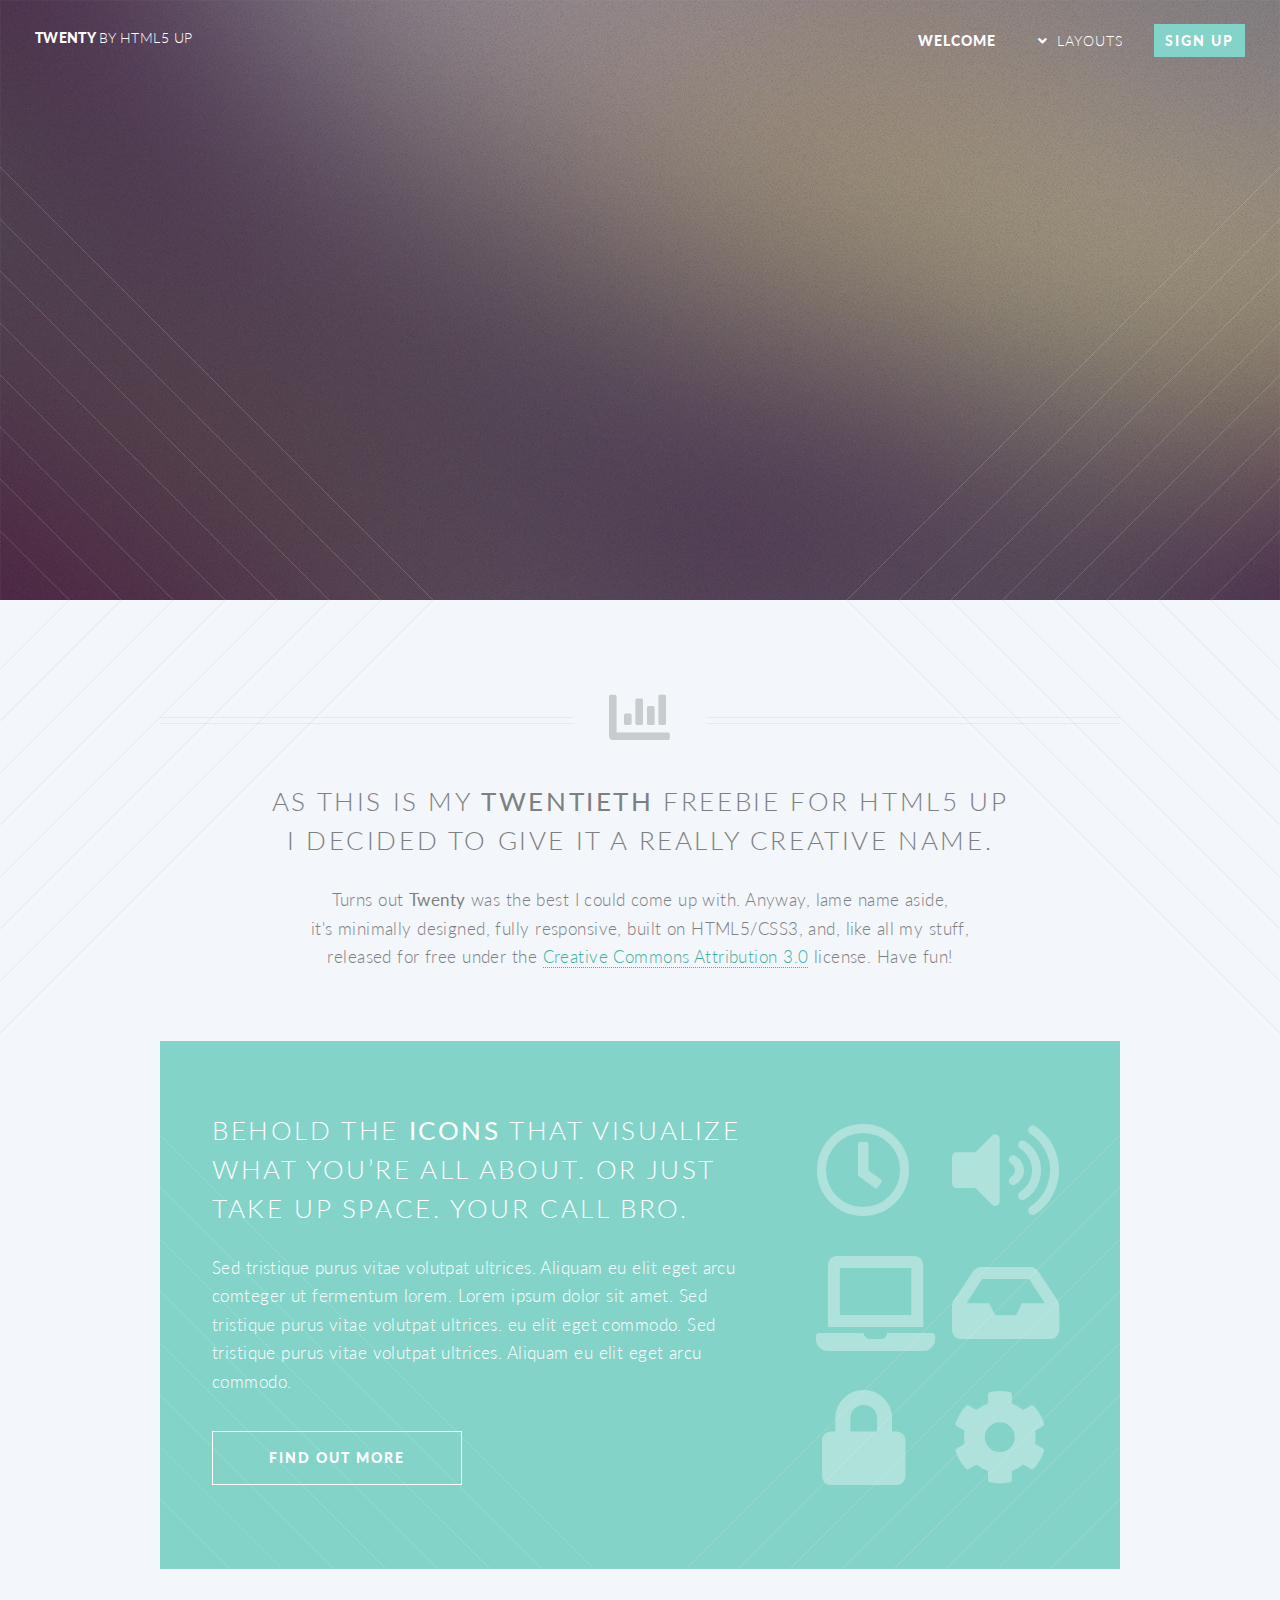
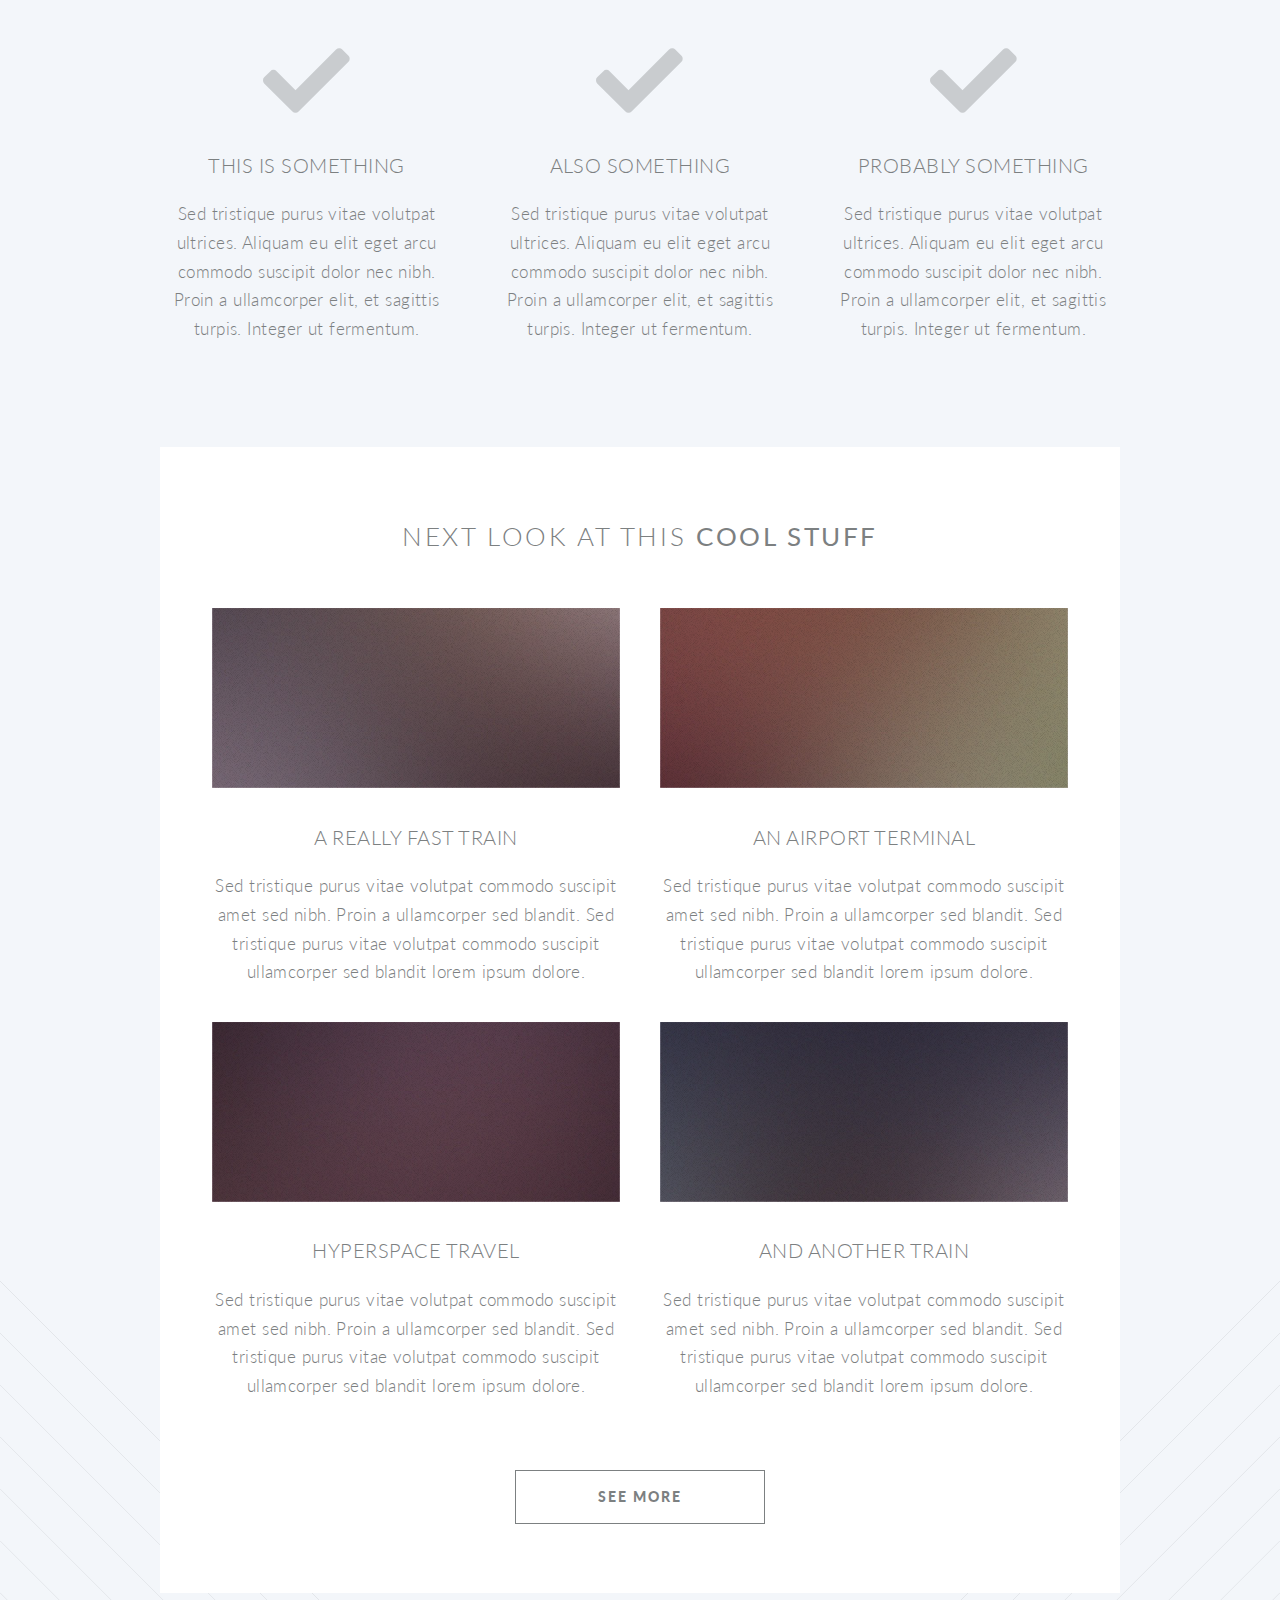
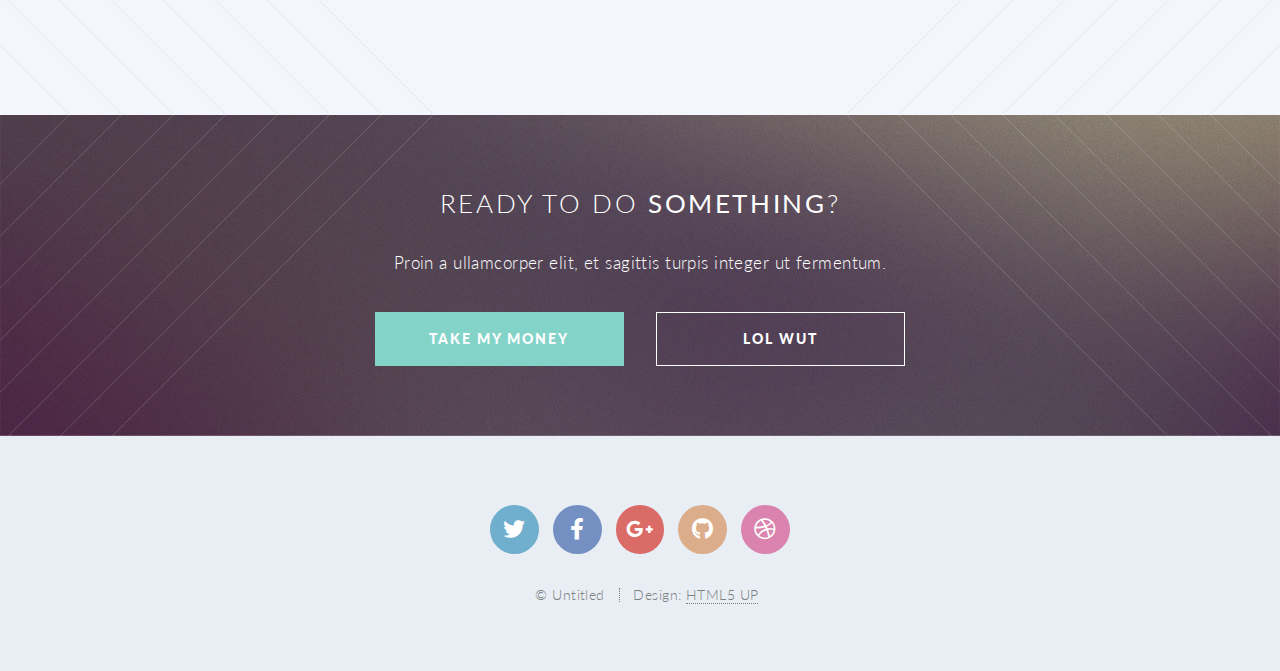
==== html5up-twenty/index.html @ 348c329a "first commit" ====
<!DOCTYPE HTML>
<!--
	Twenty by HTML5 UP
	html5up.net | @ajlkn
	Free for personal and commercial use under the CCA 3.0 license (html5up.net/license)
-->
<html>
	<head>
		<title>Twenty by HTML5 UP</title>
		<meta charset="utf-8" />
		<meta name="viewport" content="width=device-width, initial-scale=1, user-scalable=no" />
		<link rel="stylesheet" href="assets/css/main.css" />
		<noscript><link rel="stylesheet" href="assets/css/noscript.css" /></noscript>
	</head>
	<body class="index is-preload">
		<div id="page-wrapper">

			<!-- Header -->
				<header id="header" class="alt">
					<h1 id="logo"><a href="index.html">Twenty <span>by HTML5 UP</span></a></h1>
					<nav id="nav">
						<ul>
							<li class="current"><a href="index.html">Welcome</a></li>
							<li class="submenu">
								<a href="#">Layouts</a>
								<ul>
									<li><a href="left-sidebar.html">Left Sidebar</a></li>
									<li><a href="right-sidebar.html">Right Sidebar</a></li>
									<li><a href="no-sidebar.html">No Sidebar</a></li>
									<li><a href="contact.html">Contact</a></li>
									<li class="submenu">
										<a href="#">Submenu</a>
										<ul>
											<li><a href="#">Dolore Sed</a></li>
											<li><a href="#">Consequat</a></li>
											<li><a href="#">Lorem Magna</a></li>
											<li><a href="#">Sed Magna</a></li>
											<li><a href="#">Ipsum Nisl</a></li>
										</ul>
									</li>
								</ul>
							</li>
							<li><a href="#" class="button primary">Sign Up</a></li>
						</ul>
					</nav>
				</header>

			<!-- Banner -->
				<section id="banner">

					<!--
						".inner" is set up as an inline-block so it automatically expands
						in both directions to fit whatever's inside it. This means it won't
						automatically wrap lines, so be sure to use line breaks where
						appropriate (<br />).
					-->
					<div class="inner">

						<header>
							<h2>TWENTY</h2>
						</header>
						<p>This is <strong>Twenty</strong>, a free
						<br />
						responsive template
						<br />
						by <a href="http://html5up.net">HTML5 UP</a>.</p>
						<footer>
							<ul class="buttons stacked">
								<li><a href="#main" class="button fit scrolly">Tell Me More</a></li>
							</ul>
						</footer>

					</div>

				</section>

			<!-- Main -->
				<article id="main">

					<header class="special container">
						<span class="icon solid fa-chart-bar"></span>
						<h2>As this is my <strong>twentieth</strong> freebie for HTML5 UP
						<br />
						I decided to give it a really creative name.</h2>
						<p>Turns out <strong>Twenty</strong> was the best I could come up with. Anyway, lame name aside,
						<br />
						it's minimally designed, fully responsive, built on HTML5/CSS3,
						and, like all my stuff,
						<br />
						released for free under the <a href="http://html5up.net/license">Creative Commons Attribution 3.0</a> license. Have fun!</p>
					</header>

					<!-- One -->
						<section class="wrapper style2 container special-alt">
							<div class="row gtr-50">
								<div class="col-8 col-12-narrower">

									<header>
										<h2>Behold the <strong>icons</strong> that visualize what you’re all about. or just take up space. your call bro.</h2>
									</header>
									<p>Sed tristique purus vitae volutpat ultrices. Aliquam eu elit eget arcu comteger ut fermentum lorem. Lorem ipsum dolor sit amet. Sed tristique purus vitae volutpat ultrices. eu elit eget commodo. Sed tristique purus vitae volutpat ultrices. Aliquam eu elit eget arcu commodo.</p>
									<footer>
										<ul class="buttons">
											<li><a href="#" class="button">Find Out More</a></li>
										</ul>
									</footer>

								</div>
								<div class="col-4 col-12-narrower imp-narrower">

									<ul class="featured-icons">
										<li><span class="icon fa-clock"><span class="label">Feature 1</span></span></li>
										<li><span class="icon solid fa-volume-up"><span class="label">Feature 2</span></span></li>
										<li><span class="icon solid fa-laptop"><span class="label">Feature 3</span></span></li>
										<li><span class="icon solid fa-inbox"><span class="label">Feature 4</span></span></li>
										<li><span class="icon solid fa-lock"><span class="label">Feature 5</span></span></li>
										<li><span class="icon solid fa-cog"><span class="label">Feature 6</span></span></li>
									</ul>

								</div>
							</div>
						</section>

					<!-- Two -->
						<section class="wrapper style1 container special">
							<div class="row">
								<div class="col-4 col-12-narrower">

									<section>
										<span class="icon solid featured fa-check"></span>
										<header>
											<h3>This is Something</h3>
										</header>
										<p>Sed tristique purus vitae volutpat ultrices. Aliquam eu elit eget arcu commodo suscipit dolor nec nibh. Proin a ullamcorper elit, et sagittis turpis. Integer ut fermentum.</p>
									</section>

								</div>
								<div class="col-4 col-12-narrower">

									<section>
										<span class="icon solid featured fa-check"></span>
										<header>
											<h3>Also Something</h3>
										</header>
										<p>Sed tristique purus vitae volutpat ultrices. Aliquam eu elit eget arcu commodo suscipit dolor nec nibh. Proin a ullamcorper elit, et sagittis turpis. Integer ut fermentum.</p>
									</section>

								</div>
								<div class="col-4 col-12-narrower">

									<section>
										<span class="icon solid featured fa-check"></span>
										<header>
											<h3>Probably Something</h3>
										</header>
										<p>Sed tristique purus vitae volutpat ultrices. Aliquam eu elit eget arcu commodo suscipit dolor nec nibh. Proin a ullamcorper elit, et sagittis turpis. Integer ut fermentum.</p>
									</section>

								</div>
							</div>
						</section>

					<!-- Three -->
						<section class="wrapper style3 container special">

							<header class="major">
								<h2>Next look at this <strong>cool stuff</strong></h2>
							</header>

							<div class="row">
								<div class="col-6 col-12-narrower">

									<section>
										<a href="#" class="image featured"><img src="images/pic01.jpg" alt="" /></a>
										<header>
											<h3>A Really Fast Train</h3>
										</header>
										<p>Sed tristique purus vitae volutpat commodo suscipit amet sed nibh. Proin a ullamcorper sed blandit. Sed tristique purus vitae volutpat commodo suscipit ullamcorper sed blandit lorem ipsum dolore.</p>
									</section>

								</div>
								<div class="col-6 col-12-narrower">

									<section>
										<a href="#" class="image featured"><img src="images/pic02.jpg" alt="" /></a>
										<header>
											<h3>An Airport Terminal</h3>
										</header>
										<p>Sed tristique purus vitae volutpat commodo suscipit amet sed nibh. Proin a ullamcorper sed blandit. Sed tristique purus vitae volutpat commodo suscipit ullamcorper sed blandit lorem ipsum dolore.</p>
									</section>

								</div>
							</div>
							<div class="row">
								<div class="col-6 col-12-narrower">

									<section>
										<a href="#" class="image featured"><img src="images/pic03.jpg" alt="" /></a>
										<header>
											<h3>Hyperspace Travel</h3>
										</header>
										<p>Sed tristique purus vitae volutpat commodo suscipit amet sed nibh. Proin a ullamcorper sed blandit. Sed tristique purus vitae volutpat commodo suscipit ullamcorper sed blandit lorem ipsum dolore.</p>
									</section>

								</div>
								<div class="col-6 col-12-narrower">

									<section>
										<a href="#" class="image featured"><img src="images/pic04.jpg" alt="" /></a>
										<header>
											<h3>And Another Train</h3>
										</header>
										<p>Sed tristique purus vitae volutpat commodo suscipit amet sed nibh. Proin a ullamcorper sed blandit. Sed tristique purus vitae volutpat commodo suscipit ullamcorper sed blandit lorem ipsum dolore.</p>
									</section>

								</div>
							</div>

							<footer class="major">
								<ul class="buttons">
									<li><a href="#" class="button">See More</a></li>
								</ul>
							</footer>

						</section>

				</article>

			<!-- CTA -->
				<section id="cta">

					<header>
						<h2>Ready to do <strong>something</strong>?</h2>
						<p>Proin a ullamcorper elit, et sagittis turpis integer ut fermentum.</p>
					</header>
					<footer>
						<ul class="buttons">
							<li><a href="#" class="button primary">Take My Money</a></li>
							<li><a href="#" class="button">LOL Wut</a></li>
						</ul>
					</footer>

				</section>

			<!-- Footer -->
				<footer id="footer">

					<ul class="icons">
						<li><a href="#" class="icon brands circle fa-twitter"><span class="label">Twitter</span></a></li>
						<li><a href="#" class="icon brands circle fa-facebook-f"><span class="label">Facebook</span></a></li>
						<li><a href="#" class="icon brands circle fa-google-plus-g"><span class="label">Google+</span></a></li>
						<li><a href="#" class="icon brands circle fa-github"><span class="label">Github</span></a></li>
						<li><a href="#" class="icon brands circle fa-dribbble"><span class="label">Dribbble</span></a></li>
					</ul>

					<ul class="copyright">
						<li>&copy; Untitled</li><li>Design: <a href="http://html5up.net">HTML5 UP</a></li>
					</ul>

				</footer>

		</div>

		<!-- Scripts -->
			<script src="assets/js/jquery.min.js"></script>
			<script src="assets/js/jquery.dropotron.min.js"></script>
			<script src="assets/js/jquery.scrolly.min.js"></script>
			<script src="assets/js/jquery.scrollex.min.js"></script>
			<script src="assets/js/browser.min.js"></script>
			<script src="assets/js/breakpoints.min.js"></script>
			<script src="assets/js/util.js"></script>
			<script src="assets/js/main.js"></script>

	</body>
</html>
---- html5up-twenty/assets/css/main.css ----
@import url("fontawesome-all.min.css");
@import url("https://fonts.googleapis.com/css?family=Lato:300,400,900");

/*
	Twenty by HTML5 UP
	html5up.net | @ajlkn
	Free for personal and commercial use under the CCA 3.0 license (html5up.net/license)
*/

html, body, div, span, applet, object,
iframe, h1, h2, h3, h4, h5, h6, p, blockquote,
pre, a, abbr, acronym, address, big, cite,
code, del, dfn, em, img, ins, kbd, q, s, samp,
small, strike, strong, sub, sup, tt, var, b,
u, i, center, dl, dt, dd, ol, ul, li, fieldset,
form, label, legend, table, caption, tbody,
tfoot, thead, tr, th, td, article, aside,
canvas, details, embed, figure, figcaption,
footer, header, hgroup, menu, nav, output, ruby,
section, summary, time, mark, audio, video {
	margin: 0;
	padding: 0;
	border: 0;
	font-size: 100%;
	font: inherit;
	vertical-align: baseline;}

article, aside, details, figcaption, figure,
footer, header, hgroup, menu, nav, section {
	display: block;}

body {
	line-height: 1;
}

ol, ul {
	list-style: none;
}

blockquote, q {
	quotes: none;
}

	blockquote:before, blockquote:after, q:before, q:after {
		content: '';
		content: none;
	}

table {
	border-collapse: collapse;
	border-spacing: 0;
}

body {
	-webkit-text-size-adjust: none;
}

mark {
	background-color: transparent;
	color: inherit;
}

input::-moz-focus-inner {
	border: 0;
	padding: 0;
}

input, select, textarea {
	-moz-appearance: none;
	-webkit-appearance: none;
	-ms-appearance: none;
	appearance: none;
}

/* Basic */

	html {
		box-sizing: border-box;
	}

	*, *:before, *:after {
		box-sizing: inherit;
	}

	body {
		background: #f3f6fa;
	}

		body.is-preload *, body.is-preload *:before, body.is-preload *:after {
			-moz-animation: none !important;
			-webkit-animation: none !important;
			-ms-animation: none !important;
			animation: none !important;
			-moz-transition: none !important;
			-webkit-transition: none !important;
			-ms-transition: none !important;
			transition: none !important;
		}

	body, input, select, textarea {
		color: #7c8081;
		font-family: 'Lato', sans-serif;
		font-size: 15pt;
		font-weight: 300;
		letter-spacing: 0.025em;
		line-height: 1.75em;
	}

	a {
		-moz-transition: color 0.2s ease-in-out, border-color 0.2s ease-in-out, background-color 0.2s ease-in-out;
		-webkit-transition: color 0.2s ease-in-out, border-color 0.2s ease-in-out, background-color 0.2s ease-in-out;
		-ms-transition: color 0.2s ease-in-out, border-color 0.2s ease-in-out, background-color 0.2s ease-in-out;
		transition: color 0.2s ease-in-out, border-color 0.2s ease-in-out, background-color 0.2s ease-in-out;
		color: #3fb1a3;
		text-decoration: none;
		border-bottom: dotted 1px;
	}

		a:hover {
			border-bottom-color: transparent;
		}

	strong, b {
		font-weight: 400;
	}

	p, ul, ol, dl, table, blockquote {
		margin: 0 0 2em 0;
	}

	h1, h2, h3, h4, h5, h6 {
		color: inherit;
		font-weight: 300;
		line-height: 1.75em;
		margin-bottom: 1em;
		text-transform: uppercase;
	}

		h1 a, h2 a, h3 a, h4 a, h5 a, h6 a {
			color: inherit;
			text-decoration: none;
			border: 0;
		}

	h2 {
		font-size: 1.5em;
		letter-spacing: 0.1em;
	}

	h3 {
		font-size: 1.15em;
		letter-spacing: 0.025em;
	}

	sub {
		font-size: 0.8em;
		position: relative;
		top: 0.5em;
	}

	sup {
		font-size: 0.8em;
		position: relative;
		top: -0.5em;
	}

	hr {
		border-top: solid 1px rgba(124, 128, 129, 0.2);
		border: 0;
		margin-bottom: 1.5em;
	}

	blockquote {
		border-left: solid 0.5em rgba(124, 128, 129, 0.2);
		font-style: italic;
		padding: 1em 0 1em 2em;
	}

/* Container */

	.container {
		margin: 0 auto;
		max-width: 100%;
		width: 1400px;
	}

		.container.medium {
			width: 1050px;
		}

		@media screen and (max-width: 1680px) {

			.container {
				width: 1200px;
			}

				.container.medium {
					width: 900px;
				}

		}

		@media screen and (max-width: 1280px) {

			.container {
				width: 960px;
			}

				.container.medium {
					width: 735px;
				}

		}

		@media screen and (max-width: 980px) {

			.container {
				width: 95%;
			}

				.container.medium {
					width: 71.25%;
				}

		}

		@media screen and (max-width: 840px) {

			.container {
				width: 95%;
			}

				.container.medium {
					width: 95%;
				}

		}

		@media screen and (max-width: 736px) {

			.container {
				width: 100%;
			}

				.container.medium {
					width: 100%;
				}

		}

/* Row */

	.row {
		display: flex;
		flex-wrap: wrap;
		box-sizing: border-box;
		align-items: stretch;
	}

		.row > * {
			box-sizing: border-box;
		}

		.row.gtr-uniform > * > :last-child {
			margin-bottom: 0;
		}

		.row.aln-left {
			justify-content: flex-start;
		}

		.row.aln-center {
			justify-content: center;
		}

		.row.aln-right {
			justify-content: flex-end;
		}

		.row.aln-top {
			align-items: flex-start;
		}

		.row.aln-middle {
			align-items: center;
		}

		.row.aln-bottom {
			align-items: flex-end;
		}

		.row > .imp {
			order: -1;
		}

		.row > .col-1 {
			width: 8.33333%;
		}

		.row > .off-1 {
			margin-left: 8.33333%;
		}

		.row > .col-2 {
			width: 16.66667%;
		}

		.row > .off-2 {
			margin-left: 16.66667%;
		}

		.row > .col-3 {
			width: 25%;
		}

		.row > .off-3 {
			margin-left: 25%;
		}

		.row > .col-4 {
			width: 33.33333%;
		}

		.row > .off-4 {
			margin-left: 33.33333%;
		}

		.row > .col-5 {
			width: 41.66667%;
		}

		.row > .off-5 {
			margin-left: 41.66667%;
		}

		.row > .col-6 {
			width: 50%;
		}

		.row > .off-6 {
			margin-left: 50%;
		}

		.row > .col-7 {
			width: 58.33333%;
		}

		.row > .off-7 {
			margin-left: 58.33333%;
		}

		.row > .col-8 {
			width: 66.66667%;
		}

		.row > .off-8 {
			margin-left: 66.66667%;
		}

		.row > .col-9 {
			width: 75%;
		}

		.row > .off-9 {
			margin-left: 75%;
		}

		.row > .col-10 {
			width: 83.33333%;
		}

		.row > .off-10 {
			margin-left: 83.33333%;
		}

		.row > .col-11 {
			width: 91.66667%;
		}

		.row > .off-11 {
			margin-left: 91.66667%;
		}

		.row > .col-12 {
			width: 100%;
		}

		.row > .off-12 {
			margin-left: 100%;
		}

		.row.gtr-0 {
			margin-top: 0px;
			margin-left: 0px;
		}

			.row.gtr-0 > * {
				padding: 0px 0 0 0px;
			}

			.row.gtr-0.gtr-uniform {
				margin-top: 0px;
			}

				.row.gtr-0.gtr-uniform > * {
					padding-top: 0px;
				}

		.row.gtr-25 {
			margin-top: -12.5px;
			margin-left: -12.5px;
		}

			.row.gtr-25 > * {
				padding: 12.5px 0 0 12.5px;
			}

			.row.gtr-25.gtr-uniform {
				margin-top: -12.5px;
			}

				.row.gtr-25.gtr-uniform > * {
					padding-top: 12.5px;
				}

		.row.gtr-50 {
			margin-top: -25px;
			margin-left: -25px;
		}

			.row.gtr-50 > * {
				padding: 25px 0 0 25px;
			}

			.row.gtr-50.gtr-uniform {
				margin-top: -25px;
			}

				.row.gtr-50.gtr-uniform > * {
					padding-top: 25px;
				}

		.row {
			margin-top: -50px;
			margin-left: -50px;
		}

			.row > * {
				padding: 50px 0 0 50px;
			}

			.row.gtr-uniform {
				margin-top: -50px;
			}

				.row.gtr-uniform > * {
					padding-top: 50px;
				}

		.row.gtr-150 {
			margin-top: -75px;
			margin-left: -75px;
		}

			.row.gtr-150 > * {
				padding: 75px 0 0 75px;
			}

			.row.gtr-150.gtr-uniform {
				margin-top: -75px;
			}

				.row.gtr-150.gtr-uniform > * {
					padding-top: 75px;
				}

		.row.gtr-200 {
			margin-top: -100px;
			margin-left: -100px;
		}

			.row.gtr-200 > * {
				padding: 100px 0 0 100px;
			}

			.row.gtr-200.gtr-uniform {
				margin-top: -100px;
			}

				.row.gtr-200.gtr-uniform > * {
					padding-top: 100px;
				}

		@media screen and (max-width: 1680px) {

			.row {
				display: flex;
				flex-wrap: wrap;
				box-sizing: border-box;
				align-items: stretch;
			}

				.row > * {
					box-sizing: border-box;
				}

				.row.gtr-uniform > * > :last-child {
					margin-bottom: 0;
				}

				.row.aln-left {
					justify-content: flex-start;
				}

				.row.aln-center {
					justify-content: center;
				}

				.row.aln-right {
					justify-content: flex-end;
				}

				.row.aln-top {
					align-items: flex-start;
				}

				.row.aln-middle {
					align-items: center;
				}

				.row.aln-bottom {
					align-items: flex-end;
				}

				.row > .imp-wide {
					order: -1;
				}

				.row > .col-1-wide {
					width: 8.33333%;
				}

				.row > .off-1-wide {
					margin-left: 8.33333%;
				}

				.row > .col-2-wide {
					width: 16.66667%;
				}

				.row > .off-2-wide {
					margin-left: 16.66667%;
				}

				.row > .col-3-wide {
					width: 25%;
				}

				.row > .off-3-wide {
					margin-left: 25%;
				}

				.row > .col-4-wide {
					width: 33.33333%;
				}

				.row > .off-4-wide {
					margin-left: 33.33333%;
				}

				.row > .col-5-wide {
					width: 41.66667%;
				}

				.row > .off-5-wide {
					margin-left: 41.66667%;
				}

				.row > .col-6-wide {
					width: 50%;
				}

				.row > .off-6-wide {
					margin-left: 50%;
				}

				.row > .col-7-wide {
					width: 58.33333%;
				}

				.row > .off-7-wide {
					margin-left: 58.33333%;
				}

				.row > .col-8-wide {
					width: 66.66667%;
				}

				.row > .off-8-wide {
					margin-left: 66.66667%;
				}

				.row > .col-9-wide {
					width: 75%;
				}

				.row > .off-9-wide {
					margin-left: 75%;
				}

				.row > .col-10-wide {
					width: 83.33333%;
				}

				.row > .off-10-wide {
					margin-left: 83.33333%;
				}

				.row > .col-11-wide {
					width: 91.66667%;
				}

				.row > .off-11-wide {
					margin-left: 91.66667%;
				}

				.row > .col-12-wide {
					width: 100%;
				}

				.row > .off-12-wide {
					margin-left: 100%;
				}

				.row.gtr-0 {
					margin-top: 0px;
					margin-left: 0px;
				}

					.row.gtr-0 > * {
						padding: 0px 0 0 0px;
					}

					.row.gtr-0.gtr-uniform {
						margin-top: 0px;
					}

						.row.gtr-0.gtr-uniform > * {
							padding-top: 0px;
						}

				.row.gtr-25 {
					margin-top: -10px;
					margin-left: -10px;
				}

					.row.gtr-25 > * {
						padding: 10px 0 0 10px;
					}

					.row.gtr-25.gtr-uniform {
						margin-top: -10px;
					}

						.row.gtr-25.gtr-uniform > * {
							padding-top: 10px;
						}

				.row.gtr-50 {
					margin-top: -20px;
					margin-left: -20px;
				}

					.row.gtr-50 > * {
						padding: 20px 0 0 20px;
					}

					.row.gtr-50.gtr-uniform {
						margin-top: -20px;
					}

						.row.gtr-50.gtr-uniform > * {
							padding-top: 20px;
						}

				.row {
					margin-top: -40px;
					margin-left: -40px;
				}

					.row > * {
						padding: 40px 0 0 40px;
					}

					.row.gtr-uniform {
						margin-top: -40px;
					}

						.row.gtr-uniform > * {
							padding-top: 40px;
						}

				.row.gtr-150 {
					margin-top: -60px;
					margin-left: -60px;
				}

					.row.gtr-150 > * {
						padding: 60px 0 0 60px;
					}

					.row.gtr-150.gtr-uniform {
						margin-top: -60px;
					}

						.row.gtr-150.gtr-uniform > * {
							padding-top: 60px;
						}

				.row.gtr-200 {
					margin-top: -80px;
					margin-left: -80px;
				}

					.row.gtr-200 > * {
						padding: 80px 0 0 80px;
					}

					.row.gtr-200.gtr-uniform {
						margin-top: -80px;
					}

						.row.gtr-200.gtr-uniform > * {
							padding-top: 80px;
						}

		}

		@media screen and (max-width: 1280px) {

			.row {
				display: flex;
				flex-wrap: wrap;
				box-sizing: border-box;
				align-items: stretch;
			}

				.row > * {
					box-sizing: border-box;
				}

				.row.gtr-uniform > * > :last-child {
					margin-bottom: 0;
				}

				.row.aln-left {
					justify-content: flex-start;
				}

				.row.aln-center {
					justify-content: center;
				}

				.row.aln-right {
					justify-content: flex-end;
				}

				.row.aln-top {
					align-items: flex-start;
				}

				.row.aln-middle {
					align-items: center;
				}

				.row.aln-bottom {
					align-items: flex-end;
				}

				.row > .imp-normal {
					order: -1;
				}

				.row > .col-1-normal {
					width: 8.33333%;
				}

				.row > .off-1-normal {
					margin-left: 8.33333%;
				}

				.row > .col-2-normal {
					width: 16.66667%;
				}

				.row > .off-2-normal {
					margin-left: 16.66667%;
				}

				.row > .col-3-normal {
					width: 25%;
				}

				.row > .off-3-normal {
					margin-left: 25%;
				}

				.row > .col-4-normal {
					width: 33.33333%;
				}

				.row > .off-4-normal {
					margin-left: 33.33333%;
				}

				.row > .col-5-normal {
					width: 41.66667%;
				}

				.row > .off-5-normal {
					margin-left: 41.66667%;
				}

				.row > .col-6-normal {
					width: 50%;
				}

				.row > .off-6-normal {
					margin-left: 50%;
				}

				.row > .col-7-normal {
					width: 58.33333%;
				}

				.row > .off-7-normal {
					margin-left: 58.33333%;
				}

				.row > .col-8-normal {
					width: 66.66667%;
				}

				.row > .off-8-normal {
					margin-left: 66.66667%;
				}

				.row > .col-9-normal {
					width: 75%;
				}

				.row > .off-9-normal {
					margin-left: 75%;
				}

				.row > .col-10-normal {
					width: 83.33333%;
				}

				.row > .off-10-normal {
					margin-left: 83.33333%;
				}

				.row > .col-11-normal {
					width: 91.66667%;
				}

				.row > .off-11-normal {
					margin-left: 91.66667%;
				}

				.row > .col-12-normal {
					width: 100%;
				}

				.row > .off-12-normal {
					margin-left: 100%;
				}

				.row.gtr-0 {
					margin-top: 0px;
					margin-left: 0px;
				}

					.row.gtr-0 > * {
						padding: 0px 0 0 0px;
					}

					.row.gtr-0.gtr-uniform {
						margin-top: 0px;
					}

						.row.gtr-0.gtr-uniform > * {
							padding-top: 0px;
						}

				.row.gtr-25 {
					margin-top: -10px;
					margin-left: -10px;
				}

					.row.gtr-25 > * {
						padding: 10px 0 0 10px;
					}

					.row.gtr-25.gtr-uniform {
						margin-top: -10px;
					}

						.row.gtr-25.gtr-uniform > * {
							padding-top: 10px;
						}

				.row.gtr-50 {
					margin-top: -20px;
					margin-left: -20px;
				}

					.row.gtr-50 > * {
						padding: 20px 0 0 20px;
					}

					.row.gtr-50.gtr-uniform {
						margin-top: -20px;
					}

						.row.gtr-50.gtr-uniform > * {
							padding-top: 20px;
						}

				.row {
					margin-top: -40px;
					margin-left: -40px;
				}

					.row > * {
						padding: 40px 0 0 40px;
					}

					.row.gtr-uniform {
						margin-top: -40px;
					}

						.row.gtr-uniform > * {
							padding-top: 40px;
						}

				.row.gtr-150 {
					margin-top: -60px;
					margin-left: -60px;
				}

					.row.gtr-150 > * {
						padding: 60px 0 0 60px;
					}

					.row.gtr-150.gtr-uniform {
						margin-top: -60px;
					}

						.row.gtr-150.gtr-uniform > * {
							padding-top: 60px;
						}

				.row.gtr-200 {
					margin-top: -80px;
					margin-left: -80px;
				}

					.row.gtr-200 > * {
						padding: 80px 0 0 80px;
					}

					.row.gtr-200.gtr-uniform {
						margin-top: -80px;
					}

						.row.gtr-200.gtr-uniform > * {
							padding-top: 80px;
						}

		}

		@media screen and (max-width: 980px) {

			.row {
				display: flex;
				flex-wrap: wrap;
				box-sizing: border-box;
				align-items: stretch;
			}

				.row > * {
					box-sizing: border-box;
				}

				.row.gtr-uniform > * > :last-child {
					margin-bottom: 0;
				}

				.row.aln-left {
					justify-content: flex-start;
				}

				.row.aln-center {
					justify-content: center;
				}

				.row.aln-right {
					justify-content: flex-end;
				}

				.row.aln-top {
					align-items: flex-start;
				}

				.row.aln-middle {
					align-items: center;
				}

				.row.aln-bottom {
					align-items: flex-end;
				}

				.row > .imp-narrow {
					order: -1;
				}

				.row > .col-1-narrow {
					width: 8.33333%;
				}

				.row > .off-1-narrow {
					margin-left: 8.33333%;
				}

				.row > .col-2-narrow {
					width: 16.66667%;
				}

				.row > .off-2-narrow {
					margin-left: 16.66667%;
				}

				.row > .col-3-narrow {
					width: 25%;
				}

				.row > .off-3-narrow {
					margin-left: 25%;
				}

				.row > .col-4-narrow {
					width: 33.33333%;
				}

				.row > .off-4-narrow {
					margin-left: 33.33333%;
				}

				.row > .col-5-narrow {
					width: 41.66667%;
				}

				.row > .off-5-narrow {
					margin-left: 41.66667%;
				}

				.row > .col-6-narrow {
					width: 50%;
				}

				.row > .off-6-narrow {
					margin-left: 50%;
				}

				.row > .col-7-narrow {
					width: 58.33333%;
				}

				.row > .off-7-narrow {
					margin-left: 58.33333%;
				}

				.row > .col-8-narrow {
					width: 66.66667%;
				}

				.row > .off-8-narrow {
					margin-left: 66.66667%;
				}

				.row > .col-9-narrow {
					width: 75%;
				}

				.row > .off-9-narrow {
					margin-left: 75%;
				}

				.row > .col-10-narrow {
					width: 83.33333%;
				}

				.row > .off-10-narrow {
					margin-left: 83.33333%;
				}

				.row > .col-11-narrow {
					width: 91.66667%;
				}

				.row > .off-11-narrow {
					margin-left: 91.66667%;
				}

				.row > .col-12-narrow {
					width: 100%;
				}

				.row > .off-12-narrow {
					margin-left: 100%;
				}

				.row.gtr-0 {
					margin-top: 0px;
					margin-left: 0px;
				}

					.row.gtr-0 > * {
						padding: 0px 0 0 0px;
					}

					.row.gtr-0.gtr-uniform {
						margin-top: 0px;
					}

						.row.gtr-0.gtr-uniform > * {
							padding-top: 0px;
						}

				.row.gtr-25 {
					margin-top: -7.5px;
					margin-left: -7.5px;
				}

					.row.gtr-25 > * {
						padding: 7.5px 0 0 7.5px;
					}

					.row.gtr-25.gtr-uniform {
						margin-top: -7.5px;
					}

						.row.gtr-25.gtr-uniform > * {
							padding-top: 7.5px;
						}

				.row.gtr-50 {
					margin-top: -15px;
					margin-left: -15px;
				}

					.row.gtr-50 > * {
						padding: 15px 0 0 15px;
					}

					.row.gtr-50.gtr-uniform {
						margin-top: -15px;
					}

						.row.gtr-50.gtr-uniform > * {
							padding-top: 15px;
						}

				.row {
					margin-top: -30px;
					margin-left: -30px;
				}

					.row > * {
						padding: 30px 0 0 30px;
					}

					.row.gtr-uniform {
						margin-top: -30px;
					}

						.row.gtr-uniform > * {
							padding-top: 30px;
						}

				.row.gtr-150 {
					margin-top: -45px;
					margin-left: -45px;
				}

					.row.gtr-150 > * {
						padding: 45px 0 0 45px;
					}

					.row.gtr-150.gtr-uniform {
						margin-top: -45px;
					}

						.row.gtr-150.gtr-uniform > * {
							padding-top: 45px;
						}

				.row.gtr-200 {
					margin-top: -60px;
					margin-left: -60px;
				}

					.row.gtr-200 > * {
						padding: 60px 0 0 60px;
					}

					.row.gtr-200.gtr-uniform {
						margin-top: -60px;
					}

						.row.gtr-200.gtr-uniform > * {
							padding-top: 60px;
						}

		}

		@media screen and (max-width: 840px) {

			.row {
				display: flex;
				flex-wrap: wrap;
				box-sizing: border-box;
				align-items: stretch;
			}

				.row > * {
					box-sizing: border-box;
				}

				.row.gtr-uniform > * > :last-child {
					margin-bottom: 0;
				}

				.row.aln-left {
					justify-content: flex-start;
				}

				.row.aln-center {
					justify-content: center;
				}

				.row.aln-right {
					justify-content: flex-end;
				}

				.row.aln-top {
					align-items: flex-start;
				}

				.row.aln-middle {
					align-items: center;
				}

				.row.aln-bottom {
					align-items: flex-end;
				}

				.row > .imp-narrower {
					order: -1;
				}

				.row > .col-1-narrower {
					width: 8.33333%;
				}

				.row > .off-1-narrower {
					margin-left: 8.33333%;
				}

				.row > .col-2-narrower {
					width: 16.66667%;
				}

				.row > .off-2-narrower {
					margin-left: 16.66667%;
				}

				.row > .col-3-narrower {
					width: 25%;
				}

				.row > .off-3-narrower {
					margin-left: 25%;
				}

				.row > .col-4-narrower {
					width: 33.33333%;
				}

				.row > .off-4-narrower {
					margin-left: 33.33333%;
				}

				.row > .col-5-narrower {
					width: 41.66667%;
				}

				.row > .off-5-narrower {
					margin-left: 41.66667%;
				}

				.row > .col-6-narrower {
					width: 50%;
				}

				.row > .off-6-narrower {
					margin-left: 50%;
				}

				.row > .col-7-narrower {
					width: 58.33333%;
				}

				.row > .off-7-narrower {
					margin-left: 58.33333%;
				}

				.row > .col-8-narrower {
					width: 66.66667%;
				}

				.row > .off-8-narrower {
					margin-left: 66.66667%;
				}

				.row > .col-9-narrower {
					width: 75%;
				}

				.row > .off-9-narrower {
					margin-left: 75%;
				}

				.row > .col-10-narrower {
					width: 83.33333%;
				}

				.row > .off-10-narrower {
					margin-left: 83.33333%;
				}

				.row > .col-11-narrower {
					width: 91.66667%;
				}

				.row > .off-11-narrower {
					margin-left: 91.66667%;
				}

				.row > .col-12-narrower {
					width: 100%;
				}

				.row > .off-12-narrower {
					margin-left: 100%;
				}

				.row.gtr-0 {
					margin-top: 0px;
					margin-left: 0px;
				}

					.row.gtr-0 > * {
						padding: 0px 0 0 0px;
					}

					.row.gtr-0.gtr-uniform {
						margin-top: 0px;
					}

						.row.gtr-0.gtr-uniform > * {
							padding-top: 0px;
						}

				.row.gtr-25 {
					margin-top: -7.5px;
					margin-left: -7.5px;
				}

					.row.gtr-25 > * {
						padding: 7.5px 0 0 7.5px;
					}

					.row.gtr-25.gtr-uniform {
						margin-top: -7.5px;
					}

						.row.gtr-25.gtr-uniform > * {
							padding-top: 7.5px;
						}

				.row.gtr-50 {
					margin-top: -15px;
					margin-left: -15px;
				}

					.row.gtr-50 > * {
						padding: 15px 0 0 15px;
					}

					.row.gtr-50.gtr-uniform {
						margin-top: -15px;
					}

						.row.gtr-50.gtr-uniform > * {
							padding-top: 15px;
						}

				.row {
					margin-top: -30px;
					margin-left: -30px;
				}

					.row > * {
						padding: 30px 0 0 30px;
					}

					.row.gtr-uniform {
						margin-top: -30px;
					}

						.row.gtr-uniform > * {
							padding-top: 30px;
						}

				.row.gtr-150 {
					margin-top: -45px;
					margin-left: -45px;
				}

					.row.gtr-150 > * {
						padding: 45px 0 0 45px;
					}

					.row.gtr-150.gtr-uniform {
						margin-top: -45px;
					}

						.row.gtr-150.gtr-uniform > * {
							padding-top: 45px;
						}

				.row.gtr-200 {
					margin-top: -60px;
					margin-left: -60px;
				}

					.row.gtr-200 > * {
						padding: 60px 0 0 60px;
					}

					.row.gtr-200.gtr-uniform {
						margin-top: -60px;
					}

						.row.gtr-200.gtr-uniform > * {
							padding-top: 60px;
						}

		}

		@media screen and (max-width: 736px) {

			.row {
				display: flex;
				flex-wrap: wrap;
				box-sizing: border-box;
				align-items: stretch;
			}

				.row > * {
					box-sizing: border-box;
				}

				.row.gtr-uniform > * > :last-child {
					margin-bottom: 0;
				}

				.row.aln-left {
					justify-content: flex-start;
				}

				.row.aln-center {
					justify-content: center;
				}

				.row.aln-right {
					justify-content: flex-end;
				}

				.row.aln-top {
					align-items: flex-start;
				}

				.row.aln-middle {
					align-items: center;
				}

				.row.aln-bottom {
					align-items: flex-end;
				}

				.row > .imp-mobile {
					order: -1;
				}

				.row > .col-1-mobile {
					width: 8.33333%;
				}

				.row > .off-1-mobile {
					margin-left: 8.33333%;
				}

				.row > .col-2-mobile {
					width: 16.66667%;
				}

				.row > .off-2-mobile {
					margin-left: 16.66667%;
				}

				.row > .col-3-mobile {
					width: 25%;
				}

				.row > .off-3-mobile {
					margin-left: 25%;
				}

				.row > .col-4-mobile {
					width: 33.33333%;
				}

				.row > .off-4-mobile {
					margin-left: 33.33333%;
				}

				.row > .col-5-mobile {
					width: 41.66667%;
				}

				.row > .off-5-mobile {
					margin-left: 41.66667%;
				}

				.row > .col-6-mobile {
					width: 50%;
				}

				.row > .off-6-mobile {
					margin-left: 50%;
				}

				.row > .col-7-mobile {
					width: 58.33333%;
				}

				.row > .off-7-mobile {
					margin-left: 58.33333%;
				}

				.row > .col-8-mobile {
					width: 66.66667%;
				}

				.row > .off-8-mobile {
					margin-left: 66.66667%;
				}

				.row > .col-9-mobile {
					width: 75%;
				}

				.row > .off-9-mobile {
					margin-left: 75%;
				}

				.row > .col-10-mobile {
					width: 83.33333%;
				}

				.row > .off-10-mobile {
					margin-left: 83.33333%;
				}

				.row > .col-11-mobile {
					width: 91.66667%;
				}

				.row > .off-11-mobile {
					margin-left: 91.66667%;
				}

				.row > .col-12-mobile {
					width: 100%;
				}

				.row > .off-12-mobile {
					margin-left: 100%;
				}

				.row.gtr-0 {
					margin-top: 0px;
					margin-left: 0px;
				}

					.row.gtr-0 > * {
						padding: 0px 0 0 0px;
					}

					.row.gtr-0.gtr-uniform {
						margin-top: 0px;
					}

						.row.gtr-0.gtr-uniform > * {
							padding-top: 0px;
						}

				.row.gtr-25 {
					margin-top: -7.5px;
					margin-left: -7.5px;
				}

					.row.gtr-25 > * {
						padding: 7.5px 0 0 7.5px;
					}

					.row.gtr-25.gtr-uniform {
						margin-top: -7.5px;
					}

						.row.gtr-25.gtr-uniform > * {
							padding-top: 7.5px;
						}

				.row.gtr-50 {
					margin-top: -15px;
					margin-left: -15px;
				}

					.row.gtr-50 > * {
						padding: 15px 0 0 15px;
					}

					.row.gtr-50.gtr-uniform {
						margin-top: -15px;
					}

						.row.gtr-50.gtr-uniform > * {
							padding-top: 15px;
						}

				.row {
					margin-top: -30px;
					margin-left: -30px;
				}

					.row > * {
						padding: 30px 0 0 30px;
					}

					.row.gtr-uniform {
						margin-top: -30px;
					}

						.row.gtr-uniform > * {
							padding-top: 30px;
						}

				.row.gtr-150 {
					margin-top: -45px;
					margin-left: -45px;
				}

					.row.gtr-150 > * {
						padding: 45px 0 0 45px;
					}

					.row.gtr-150.gtr-uniform {
						margin-top: -45px;
					}

						.row.gtr-150.gtr-uniform > * {
							padding-top: 45px;
						}

				.row.gtr-200 {
					margin-top: -60px;
					margin-left: -60px;
				}

					.row.gtr-200 > * {
						padding: 60px 0 0 60px;
					}

					.row.gtr-200.gtr-uniform {
						margin-top: -60px;
					}

						.row.gtr-200.gtr-uniform > * {
							padding-top: 60px;
						}

		}

/* Section/Article */

	section.special, article.special {
		text-align: center;
	}

	header.major {
		padding-bottom: 2em;
	}

	header.special {
		margin-bottom: 5em;
		padding-top: 7em;
		position: relative;
		text-align: center;
	}

		header.special:before, header.special:after {
			border-bottom: solid 1.5px;
			border-top: solid 1.5px;
			content: '';
			height: 7px;
			opacity: 0.1;
			position: absolute;
			top: 1.75em;
			width: 43%;
		}

		header.special:before {
			left: 0;
		}

		header.special:after {
			right: 0;
		}

		header.special h2 {
			margin-bottom: 0;
		}

		header.special h2 + p {
			margin-bottom: 0;
			padding-top: 1.5em;
		}

		header.special .icon {
			cursor: default;
			height: 7em;
			left: 0;
			position: absolute;
			text-align: center;
			top: 1em;
			width: 100%;
		}

			header.special .icon:before {
				font-size: 3.5em;
				opacity: 0.35;
			}

	footer > :last-child {
		margin-bottom: 0;
	}

	footer.major {
		padding-top: 3em;
	}

/* Form */

	input[type="text"],
	input[type="password"],
	input[type="email"],
	textarea {
		-moz-transition: background-color 0.2s ease-in-out, border-color 0.2s ease-in-out;
		-webkit-transition: background-color 0.2s ease-in-out, border-color 0.2s ease-in-out;
		-ms-transition: background-color 0.2s ease-in-out, border-color 0.2s ease-in-out;
		transition: background-color 0.2s ease-in-out, border-color 0.2s ease-in-out;
		-moz-appearance: none;
		-webkit-appearance: none;
		-ms-appearance: none;
		appearance: none;
		background: none;
		border: solid 1px rgba(124, 128, 129, 0.2);
		border-radius: 0;
		color: inherit;
		display: block;
		padding: 0.75em;
		text-decoration: none;
		width: 100%;
		outline: 0;
	}

		input[type="text"]:focus,
		input[type="password"]:focus,
		input[type="email"]:focus,
		textarea:focus {
			border-color: #83d3c9;
		}

	input[type="text"],
	input[type="password"],
	input[type="email"] {
		line-height: 1em;
	}

	::-webkit-input-placeholder {
		color: inherit;
		opacity: 0.5;
		position: relative;
		top: 3px;
	}

	:-moz-placeholder {
		color: inherit;
		opacity: 0.5;
	}

	::-moz-placeholder {
		color: inherit;
		opacity: 0.5;
	}

	:-ms-input-placeholder {
		color: inherit;
		opacity: 0.5;
	}

/* Image */

	.image {
		border: 0;
		position: relative;
	}

		.image:before {
			background: url("images/overlay.png");
			content: '';
			height: 100%;
			left: 0;
			position: absolute;
			top: 0;
			width: 100%;
		}

		.image.fit {
			display: block;
		}

			.image.fit img {
				display: block;
				width: 100%;
			}

		.image.featured {
			display: block;
			margin: 0 0 2em 0;
		}

			.image.featured img {
				display: block;
				width: 100%;
			}

/* Icon */

	.icon {
		text-decoration: none;
		position: relative;
	}

		.icon:before {
			-moz-osx-font-smoothing: grayscale;
			-webkit-font-smoothing: antialiased;
			display: inline-block;
			font-style: normal;
			font-variant: normal;
			text-rendering: auto;
			line-height: 1;
			text-transform: none !important;
			font-family: 'Font Awesome 5 Free';
			font-weight: 400;
		}

		.icon.solid:before {
			font-weight: 900;
		}

		.icon:before {
			line-height: inherit;
		}

		.icon.brands:before {
			font-family: 'Font Awesome 5 Brands';
		}

		.icon.circle {
			-moz-transition: all 0.2s ease-in-out;
			-webkit-transition: all 0.2s ease-in-out;
			-ms-transition: all 0.2s ease-in-out;
			transition: all 0.2s ease-in-out;
			border: 0;
			border-radius: 100%;
			display: inline-block;
			font-size: 1.25em;
			height: 2.25em;
			left: 0;
			line-height: 2.25em;
			text-align: center;
			text-decoration: none;
			top: 0;
			width: 2.25em;
		}

			.icon.circle:hover {
				top: -0.2em;
			}

			.icon.circle.fa-twitter {
				background: #70aecd;
				color: #fff;
			}

				.icon.circle.fa-twitter:hover {
					background: #7fb7d2;
				}

			.icon.circle.fa-facebook-f {
				background: #7490c3;
				color: #fff;
			}

				.icon.circle.fa-facebook-f:hover {
					background: #829bc9;
				}

			.icon.circle.fa-google-plus-g {
				background: #db6b67;
				color: #fff;
			}

				.icon.circle.fa-google-plus-g:hover {
					background: #df7b77;
				}

			.icon.circle.fa-github {
				background: #dcad8b;
				color: #fff;
			}

				.icon.circle.fa-github:hover {
					background: #e1b89b;
				}

			.icon.circle.fa-dribbble {
				background: #da83ae;
				color: #fff;
			}

				.icon.circle.fa-dribbble:hover {
					background: #df93b8;
				}

		.icon.featured {
			cursor: default;
			display: block;
			margin: 0 0 1.5em 0;
			opacity: 0.35;
			text-align: center;
		}

			.icon.featured:before {
				font-size: 5em;
				line-height: 1em;
			}

		.icon > .label {
			display: none;
		}

/* List */

	ol {
		list-style: decimal;
		padding-left: 1.25em;
	}

		ol li {
			padding-left: 0.25em;
		}

	ul {
		list-style: disc;
		padding-left: 1em;
	}

		ul li {
			padding-left: 0.5em;
		}

/* Icons */

	ul.icons {
		list-style: none;
		padding-left: 0;
		cursor: default;
	}

		ul.icons li {
			display: inline-block;
			line-height: 1em;
			padding-left: 0.5em;
		}

			ul.icons li:first-child {
				padding-left: 0;
			}

/* Featured Icons */

	ul.featured-icons {
		cursor: default;
		margin: -0.75em 0 0 0;
		opacity: 0.35;
		overflow: hidden;
		position: relative;
		list-style: none;
		padding-left: 0;
	}

		ul.featured-icons li {
			display: block;
			float: left;
			text-align: center;
			width: 50%;
			padding-left: 0;
			margin-bottom: 1em;
		}

			ul.featured-icons li .icon {
				display: inline-block;
				font-size: 5.5em;
				height: 1em;
				line-height: 1.5em;
				width: 1em;
			}

/* Buttons */

	ul.buttons {
		cursor: default;
		list-style: none;
		padding-left: 0;
	}

		ul.buttons:last-child {
			margin-bottom: 0;
		}

		ul.buttons li {
			display: inline-block;
			padding: 0 0 0 1.5em;
		}

			ul.buttons li:first-child {
				padding: 0;
			}

		ul.buttons.stacked li {
			display: block;
			padding: 1.5em 0 0 0;
		}

			ul.buttons.stacked li:first-child {
				padding: 0;
			}

/* Table */

	table {
		width: 100%;
	}

		table.default {
			width: 100%;
		}

			table.default tbody tr {
				border-bottom: solid 1px rgba(124, 128, 129, 0.2);
			}

			table.default td {
				padding: 0.5em 1em 0.5em 1em;
			}

			table.default th {
				font-weight: 400;
				padding: 0.5em 1em 0.5em 1em;
				text-align: left;
			}

			table.default thead {
				background: #7c8081;
				color: #fff;
			}

/* Button */

	input[type="button"],
	input[type="submit"],
	input[type="reset"],
	button,
	.button {
		-moz-appearance: none;
		-webkit-appearance: none;
		-ms-appearance: none;
		appearance: none;
		-moz-transition: color 0.2s ease-in-out, border-color 0.2s ease-in-out, background-color 0.2s ease-in-out;
		-webkit-transition: color 0.2s ease-in-out, border-color 0.2s ease-in-out, background-color 0.2s ease-in-out;
		-ms-transition: color 0.2s ease-in-out, border-color 0.2s ease-in-out, background-color 0.2s ease-in-out;
		transition: color 0.2s ease-in-out, border-color 0.2s ease-in-out, background-color 0.2s ease-in-out;
		background: none;
		border: solid 1px;
		border-radius: 0;
		color: inherit;
		cursor: pointer;
		display: inline-block;
		font-size: 0.8em;
		font-weight: 900;
		letter-spacing: 2px;
		min-width: 18em;
		padding: 0 0.75em;
		line-height: 3.75em;
		text-align: center;
		text-decoration: none;
		text-transform: uppercase;
	}

		input[type="button"]:hover,
		input[type="submit"]:hover,
		input[type="reset"]:hover,
		button:hover,
		.button:hover {
			background: rgba(188, 202, 206, 0.15);
			border-color: inherit;
		}

		input[type="button"].primary,
		input[type="submit"].primary,
		input[type="reset"].primary,
		button.primary,
		.button.primary {
			background: #83d3c9;
			border-color: #83d3c9;
			color: #fff !important;
		}

			input[type="button"].primary:hover,
			input[type="submit"].primary:hover,
			input[type="reset"].primary:hover,
			button.primary:hover,
			.button.primary:hover {
				background: #96dad1 !important;
				border-color: #96dad1 !important;
			}

		input[type="button"].fit,
		input[type="submit"].fit,
		input[type="reset"].fit,
		button.fit,
		.button.fit {
			width: 100%;
		}

		input[type="button"].small,
		input[type="submit"].small,
		input[type="reset"].small,
		button.small,
		.button.small {
			font-size: 0.7em;
			min-width: 14em;
			padding: 0.5em 0;
		}

/* Wrapper */

	.wrapper {
		margin-bottom: 5em;
		padding: 5em;
	}

		.wrapper.style1 {
			padding: 0;
		}

		.wrapper.style2 {
			background-color: #83d3c9;
			background-image: url("images/light-bl.svg"), url("images/light-br.svg");
			background-position: bottom left, bottom right;
			background-repeat: no-repeat, no-repeat;
			background-size: 25em, 25em;
			color: #fff;
		}

			.wrapper.style2 input[type="button"]:hover,
			.wrapper.style2 input[type="submit"]:hover,
			.wrapper.style2 input[type="reset"]:hover,
			.wrapper.style2 button:hover,
			.wrapper.style2 .button:hover {
				background: rgba(255, 255, 255, 0.15) !important;
			}

			.wrapper.style2 input[type="button"].primary,
			.wrapper.style2 input[type="submit"].primary,
			.wrapper.style2 input[type="reset"].primary,
			.wrapper.style2 button.primary,
			.wrapper.style2 .button.primary {
				background: #fff;
				border-color: #fff;
				color: #83d3c9 !important;
			}

				.wrapper.style2 input[type="button"].primary:hover,
				.wrapper.style2 input[type="submit"].primary:hover,
				.wrapper.style2 input[type="reset"].primary:hover,
				.wrapper.style2 button.primary:hover,
				.wrapper.style2 .button.primary:hover {
					border-color: inherit !important;
					color: #fff !important;
				}

		.wrapper.style3 {
			background: #fff;
			color: inherit;
		}

		.wrapper.style4 {
			background: #fff;
			color: inherit;
			padding: 4em;
		}

/* Header */

	@-moz-keyframes reveal-header {
		0% {
			top: -5em;
		}

		100% {
			top: 0;
		}
	}

	@-webkit-keyframes reveal-header {
		0% {
			top: -5em;
		}

		100% {
			top: 0;
		}
	}

	@-ms-keyframes reveal-header {
		0% {
			top: -5em;
		}

		100% {
			top: 0;
		}
	}

	@keyframes reveal-header {
		0% {
			top: -5em;
		}

		100% {
			top: 0;
		}
	}

	#header {
		background: #fff;
		box-shadow: 0 1px 2px 0 rgba(0, 0, 0, 0.075);
		color: inherit;
		cursor: default;
		font-size: 0.8em;
		left: 0;
		padding: 1em 1.5em;
		position: fixed;
		top: 0;
		width: 100%;
		z-index: 10000;
	}

		#header h1 {
			font-weight: 900;
			margin: 0;
		}

			#header h1 span {
				font-weight: 300;
			}

		#header nav {
			letter-spacing: 0.075em;
			position: absolute;
			right: 1.5em;
			text-transform: uppercase;
			top: 0.75em;
		}

			#header nav ul {
				list-style: none;
				padding-left: 0;
			}

				#header nav ul li {
					display: inline-block;
					margin-left: 1.5em;
					padding-left: 0;
				}

					#header nav ul li > ul {
						display: none;
					}

					#header nav ul li a {
						border: solid 1px transparent;
						color: inherit;
						display: inline-block;
						line-height: 1em;
						padding: 0.6em 0.75em;
						text-decoration: none;
					}

					#header nav ul li input[type="button"],
					#header nav ul li input[type="submit"],
					#header nav ul li input[type="reset"],
					#header nav ul li button,
					#header nav ul li .button {
						font-size: 1em;
						min-width: 0;
						width: auto;
					}

					#header nav ul li.submenu > a {
						text-decoration: none;
					}

						#header nav ul li.submenu > a:before {
							-moz-osx-font-smoothing: grayscale;
							-webkit-font-smoothing: antialiased;
							display: inline-block;
							font-style: normal;
							font-variant: normal;
							text-rendering: auto;
							line-height: 1;
							text-transform: none !important;
							font-family: 'Font Awesome 5 Free';
							font-weight: 900;
						}

						#header nav ul li.submenu > a:before {
							content: '\f107';
							margin-right: 0.65em;
						}

					#header nav ul li.active > a, #header nav ul li:hover > a {
						-moz-transition: all 0.2s ease-in-out;
						-webkit-transition: all 0.2s ease-in-out;
						-ms-transition: all 0.2s ease-in-out;
						transition: all 0.2s ease-in-out;
						background: rgba(188, 202, 206, 0.15);
					}

					#header nav ul li.current > a {
						font-weight: 900;
					}

		#header.reveal {
			-moz-animation: reveal-header 0.5s;
			-webkit-animation: reveal-header 0.5s;
			-ms-animation: reveal-header 0.5s;
			animation: reveal-header 0.5s;
		}

		#header.alt {
			-moz-animation: none;
			-webkit-animation: none;
			-ms-animation: none;
			animation: none;
			background: transparent;
			box-shadow: none;
			color: #fff;
			padding: 2em 2.5em;
			position: absolute;
		}

			#header.alt nav {
				right: 2.5em;
				top: 1.75em;
			}

				#header.alt nav ul li.active > a, #header.alt nav ul li:hover > a {
					border: solid 1px;
				}

/* Dropotron */

	.dropotron {
		list-style: none;
		padding-left: 0;
		background: #fff;
		box-shadow: 0 1px 2px 0 rgba(0, 0, 0, 0.075);
		line-height: 2.25em;
		min-width: 13em;
		padding: 1em 0;
		text-transform: uppercase;
		margin-top: calc(-1em + 1px);
	}

		.dropotron.level-0 {
			font-size: 0.7em;
			font-weight: 400;
			margin-top: 1.5em;
		}

			.dropotron.level-0:before {
				border-bottom: solid 0.5em #fff;
				border-left: solid 0.5em transparent;
				border-right: solid 0.5em transparent;
				content: '';
				left: 0.75em;
				position: absolute;
				top: -0.45em;
			}

		.dropotron > li {
			border-top: solid 1px rgba(124, 128, 129, 0.2);
			padding-left: 0;
		}

			.dropotron > li > a {
				-moz-transition: none;
				-webkit-transition: none;
				-ms-transition: none;
				transition: none;
				color: inherit;
				text-decoration: none;
				padding: 0 1em;
				border: 0;
			}

			.dropotron > li:hover > a {
				background: #83d3c9;
				color: #fff;
			}

			.dropotron > li:first-child {
				border-top: 0;
			}

/* Banner */

	@-moz-keyframes reveal-banner {
		0% {
			opacity: 0;
		}

		100% {
			opacity: 1;
		}
	}

	@-webkit-keyframes reveal-banner {
		0% {
			opacity: 0;
		}

		100% {
			opacity: 1;
		}
	}

	@-ms-keyframes reveal-banner {
		0% {
			opacity: 0;
		}

		100% {
			opacity: 1;
		}
	}

	@keyframes reveal-banner {
		0% {
			opacity: 0;
		}

		100% {
			opacity: 1;
		}
	}

	#banner {
		background-attachment: scroll, scroll, scroll, fixed;
		background-color: #645862;
		background-image: url("images/light-bl.svg"), url("images/light-br.svg"), url("images/overlay.png"), url("../../images/banner.jpg");
		background-position: bottom left, bottom right, top left, top center;
		background-repeat: no-repeat, no-repeat, repeat, no-repeat;
		background-size: 25em, 25em, auto, cover;
		color: #fff;
		cursor: default;
		padding: 6em 0;
		text-align: center;
	}

		#banner .inner {
			-moz-animation: reveal-banner 1s 0.25s ease-in-out;
			-webkit-animation: reveal-banner 1s 0.25s ease-in-out;
			-ms-animation: reveal-banner 1s 0.25s ease-in-out;
			animation: reveal-banner 1s 0.25s ease-in-out;
			-moz-animation-fill-mode: forwards;
			-webkit-animation-fill-mode: forwards;
			-ms-animation-fill-mode: forwards;
			animation-fill-mode: forwards;
			background: rgba(52, 27, 43, 0.5);
			color: #fff;
			display: inline-block;
			opacity: 0;
			padding: 3em;
			text-align: center;
		}

			#banner .inner header {
				display: inline-block;
				border-bottom: solid 2px;
				border-top: solid 2px;
				margin: 0 0 2em 0;
				padding: 3px 0 3px 0;
			}

				#banner .inner header h2 {
					border-bottom: solid 2px;
					border-top: solid 2px;
					font-size: 2.5em;
					font-weight: 900;
					letter-spacing: 0.2em;
					margin: 0;
					padding-left: 0.05em;
					position: relative;
					text-transform: uppercase;
				}

			#banner .inner p {
				letter-spacing: 0.1em;
				margin: 0;
				text-transform: uppercase;
			}

				#banner .inner p a {
					color: inherit;
					font-weight: 400;
					text-decoration: none;
				}

			#banner .inner footer {
				margin: 2em 0 0 0;
			}

/* Main */

	#main {
		background-image: url("images/dark-tl.svg"), url("images/dark-tr.svg"), url("images/dark-bl.svg"), url("images/dark-br.svg");
		background-position: top left, top right, bottom left, bottom right;
		background-repeat: no-repeat;
		background-size: 25em;
		padding: 7em 0;
	}

		#main > :last-child {
			margin-bottom: 0;
		}

		#main .sidebar section {
			border-top: solid 1px rgba(124, 128, 129, 0.2);
			margin: 3em 0 0 0;
			padding: 3em 0 0 0;
		}

			#main .sidebar section:first-child {
				border-top: 0;
				padding-top: 0;
				margin-top: 0;
			}

	body.index #main {
		padding-top: 5em;
	}

/* CTA */

	#cta {
		background-attachment: scroll, scroll, scroll, fixed;
		background-color: #645862;
		background-image: url("images/light-tl.svg"), url("images/light-tr.svg"), url("images/overlay.png"), url("../../images/banner.jpg");
		background-position: top left, top right, top left, bottom center;
		background-repeat: no-repeat, no-repeat, repeat, no-repeat;
		background-size: 25em, 25em, auto, cover;
		color: #fff;
		padding: 5em;
		text-align: center;
	}

		#cta header {
			margin-bottom: 2em;
		}

/* Footer */

	#footer {
		background: #E8EEF4;
		color: #7c8081;
		padding: 5em 5em 10em 5em;
		text-align: center;
	}

		#footer .copyright {
			font-size: 0.8em;
			line-height: 1em;
		}

			#footer .copyright a {
				color: inherit;
			}

			#footer .copyright li {
				display: inline-block;
				margin-left: 1em;
				padding-left: 1em;
				border-left: dotted 1px;
			}

				#footer .copyright li:first-child {
					margin: 0;
					padding: 0;
					border: 0;
				}

/* Wide */

	@media screen and (max-width: 1680px) {

		/* Basic */

			body, input, select, textarea {
				font-size: 14pt;
			}

		/* Section/Article */

			header.special {
				padding-top: 5.5em;
				margin-bottom: 4em;
			}

	}

/* Normal */

	@media screen and (max-width: 1280px) {

		/* Basic */

			body, input, select, textarea {
				font-size: 13pt;
				letter-spacing: 0.025em;
				line-height: 1.65em;
			}

			h1, h2, h3, h4, h5, h6 {
				line-height: 1.5em;
			}

		/* Section/Article */

			header.major {
				padding-bottom: 1.5em;
			}

			footer.major {
				padding-top: 2em;
			}

		/* Wrapper */

			.wrapper {
				margin-bottom: 4em;
				padding: 4em 3em;
			}

				.wrapper.style4 {
					padding: 3em;
				}

		/* Header */

			#header nav ul li {
				margin-left: 1em;
			}

		/* Banner */

			#banner {
				background-attachment: scroll;
			}

		/* CTA */

			#cta {
				padding: 4em;
				background-attachment: scroll;
			}

		/* Footer */

			#footer {
				padding: 4em;
			}

	}

/* Narrow */

	@media screen and (max-width: 980px) {

		/* Basic */

			body, input, select, textarea {
				font-size: 13pt;
				letter-spacing: 0.025em;
				line-height: 1.5em;
			}

		/* Section/Article */

			header br {
				display: none;
			}

			header.major {
				padding-bottom: 1em;
			}

			header.special {
				padding-left: 2.5em;
				padding-right: 2.5em;
			}

			footer.major {
				padding-top: 1.5em;
			}

		/* Wrapper */

			.wrapper {
				margin-bottom: 3em;
				padding: 3em 2.5em;
			}

				.wrapper.special br {
					display: none;
				}

				.wrapper.style1 {
					padding: 0 2.5em;
				}

				.wrapper.style2 {
					background-size: 15em;
				}

				.wrapper.style4 {
					padding: 2.5em;
				}

		/* Banner */

			#banner {
				background-size: 15em, 15em, auto, cover;
			}

		/* Main */

			#main {
				background-size: 15em;
			}

		/* CTA */

			#cta {
				background-size: 15em, 15em, auto, cover;
				padding: 3em;
			}

	}

/* Narrower */

	#navPanel, #navButton {
		display: none;
	}

	@media screen and (max-width: 840px) {

		/* Basic */

			html, body {
				overflow-x: hidden;
			}

			header.major {
				padding-bottom: 0.25em;
			}

			header.special {
				margin-bottom: 4em;
				padding-top: 5em;
			}

				header.special:before, header.special:after {
					width: 40%;
				}

				header.special h2 + p {
					padding-top: 1.25em;
				}

		/* Section/Article */

			section {
				margin: 1em 0 1em 0;
			}

				section:first-child {
					margin-top: 0;
				}

		/* Button */

			input[type="button"].small,
			input[type="submit"].small,
			input[type="reset"].small,
			button.small,
			.button.small {
				font-size: 0.8em;
				min-width: 18em;
				padding: 0.75em 0;
			}

		/* Featured Icons */

			ul.featured-icons {
				margin: 0;
			}

				ul.featured-icons li {
					display: inline-block;
					float: none;
					width: auto;
				}

					ul.featured-icons li .icon {
						font-size: 4em;
						width: 1.25em;
					}

		/* Buttons */

			ul.buttons li {
				display: block;
				padding: 1em 0 0 0;
			}

		/* Header */

			#header {
				display: none;
			}

		/* Banner */

			#banner {
				margin: 0;
			}

		/* Wrapper */

			.wrapper.special-alt {
				text-align: center;
			}

			.wrapper.style4 {
				padding-bottom: 3em;
			}

		/* Main */

			#main {
				padding: 5em 0;
			}

				#main .sidebar {
					border-top: solid 1px rgba(124, 128, 129, 0.1);
					padding-top: 3em;
				}

					#main .sidebar section {
						border-top: 0;
						padding-top: 0;
					}

			body.index #main {
				padding-top: 4.5em;
			}

		/* CTA */

			#cta {
				margin: 0;
			}

		/* Footer */

			#footer {
				padding: 4em 1.5em;
			}

		/* Nav */

			#page-wrapper {
				-moz-backface-visibility: hidden;
				-webkit-backface-visibility: hidden;
				-ms-backface-visibility: hidden;
				backface-visibility: hidden;
				-moz-transition: -moz-transform 0.5s ease;
				-webkit-transition: -webkit-transform 0.5s ease;
				-ms-transition: -ms-transform 0.5s ease;
				transition: transform 0.5s ease;
				padding-bottom: 1px;
			}

			#navButton {
				-moz-backface-visibility: hidden;
				-webkit-backface-visibility: hidden;
				-ms-backface-visibility: hidden;
				backface-visibility: hidden;
				-moz-transition: -moz-transform 0.5s ease;
				-webkit-transition: -webkit-transform 0.5s ease;
				-ms-transition: -ms-transform 0.5s ease;
				transition: transform 0.5s ease;
				display: block;
				height: 60px;
				left: 0;
				position: fixed;
				top: 0;
				width: 100%;
				z-index: 10001;
			}

				#navButton .toggle {
					text-decoration: none;
					height: 60px;
					left: 0;
					position: absolute;
					text-align: center;
					top: 0;
					width: 100%;
					border: 0;
					outline: 0;
				}

					#navButton .toggle:before {
						-moz-osx-font-smoothing: grayscale;
						-webkit-font-smoothing: antialiased;
						display: inline-block;
						font-style: normal;
						font-variant: normal;
						text-rendering: auto;
						line-height: 1;
						text-transform: none !important;
						font-family: 'Font Awesome 5 Free';
						font-weight: 900;
					}

					#navButton .toggle:before {
						color: #fff;
						content: '\f0c9';
						font-size: 1em;
						height: 40px;
						left: 10px;
						line-height: 40px;
						opacity: 0.5;
						position: absolute;
						top: 11px;
						width: 60px;
						z-index: 1;
					}

					#navButton .toggle:after {
						background: rgba(163, 169, 170, 0.75);
						border-radius: 2px;
						content: '';
						height: 40px;
						left: 10px;
						position: absolute;
						top: 10px;
						width: 60px;
					}

			#navPanel {
				-moz-backface-visibility: hidden;
				-webkit-backface-visibility: hidden;
				-ms-backface-visibility: hidden;
				backface-visibility: hidden;
				-moz-transform: translateX(-275px);
				-webkit-transform: translateX(-275px);
				-ms-transform: translateX(-275px);
				transform: translateX(-275px);
				-moz-transition: -moz-transform 0.5s ease;
				-webkit-transition: -webkit-transform 0.5s ease;
				-ms-transition: -ms-transform 0.5s ease;
				transition: transform 0.5s ease;
				display: block;
				height: 100%;
				left: 0;
				overflow-y: auto;
				position: fixed;
				top: 0;
				width: 275px;
				z-index: 10002;
				background: #1c2021;
				color: #fff;
				font-size: 0.8em;
				letter-spacing: 0.075em;
				text-transform: uppercase;
				padding: 0.25em 0.75em 1em 0.75em;
			}

				#navPanel .link {
					border: 0;
					border-top: solid 1px rgba(255, 255, 255, 0.05);
					color: inherit;
					display: block;
					height: 3em;
					line-height: 3em;
					opacity: 0.75;
					text-decoration: none;
				}

					#navPanel .link.depth-0 {
						font-weight: 900;
					}

					#navPanel .link:first-child {
						border-top: 0;
					}

				#navPanel .indent-1 {
					display: inline-block;
					width: 1em;
				}

				#navPanel .indent-2 {
					display: inline-block;
					width: 2em;
				}

				#navPanel .indent-3 {
					display: inline-block;
					width: 3em;
				}

				#navPanel .indent-4 {
					display: inline-block;
					width: 4em;
				}

				#navPanel .indent-5 {
					display: inline-block;
					width: 5em;
				}

			body.navPanel-visible #page-wrapper {
				-moz-transform: translateX(275px);
				-webkit-transform: translateX(275px);
				-ms-transform: translateX(275px);
				transform: translateX(275px);
			}

			body.navPanel-visible #navButton {
				-moz-transform: translateX(275px);
				-webkit-transform: translateX(275px);
				-ms-transform: translateX(275px);
				transform: translateX(275px);
			}

			body.navPanel-visible #navPanel {
				-moz-transform: translateX(0);
				-webkit-transform: translateX(0);
				-ms-transform: translateX(0);
				transform: translateX(0);
			}

	}

/* Mobile */

	@media screen and (max-width: 736px) {

		/* Basic */

			body {
				min-width: 320px;
			}

			h2 {
				font-size: 1.25em;
				letter-spacing: 0.1em;
			}

			h3 {
				font-size: 1em;
				letter-spacing: 0.025em;
			}

			p {
				text-align: justify;
			}

		/* Section/Article */

			header {
				text-align: center;
			}

				header.major {
					padding-bottom: 0;
				}

				header.special {
					margin-bottom: 3em;
					padding-left: 1.5em;
					padding-right: 1.5em;
				}

					header.special:before, header.special:after {
						width: 38%;
					}

					header.special .icon {
						font-size: 0.75em;
						top: 1.5em;
					}

				header p {
					text-align: center;
				}

			footer.major {
				padding-top: 0;
			}

		/* Icon */

			.icon.circle {
				font-size: 1em;
			}

		/* Button */

			input[type="button"],
			input[type="submit"],
			input[type="reset"],
			button,
			.button {
				max-width: 20em;
				width: 100%;
			}

				input[type="button"].fit,
				input[type="submit"].fit,
				input[type="reset"].fit,
				button.fit,
				.button.fit {
					width: auto;
				}

		/* Icons */

			ul.icons li {
				padding-left: 0.25em;
			}

		/* Featured Icons */

			ul.featured-icons li .icon {
				width: 1.1em;
			}

		/* Buttons */

			ul.buttons {
				text-align: center;
			}

		/* Wrapper */

			.wrapper {
				margin-bottom: 2.5em;
				padding: 2.25em 1.5em;
			}

				.wrapper.special br {
					display: none;
				}

				.wrapper.style1 {
					padding: 0 1.5em;
				}

				.wrapper.style2 {
					background-size: 10em;
					padding: 2.25em 1.5em;
				}

				.wrapper.style4 {
					background-size: 10em;
					padding: 1.5em 1.5em 3em 1.5em;
				}

		/* Banner */

			#banner {
				background-size: 10em, 10em, auto, cover;
				padding: 6em 0;
			}

				#banner .inner {
					background: none;
					display: block;
					padding: 0 1.5em;
				}

					#banner .inner header h2 {
						font-size: 1.5em;
					}

					#banner .inner p {
						text-align: center;
					}

					#banner .inner br {
						display: none;
					}

		/* Main */

			#main {
				background-size: 10em;
				padding: 3.5em 0 2.5em 0;
			}

			body.index #main {
				padding: 2.5em 0 0 0;
			}

			body.contact #main {
				padding-bottom: 0;
			}

		/* CTA */

			#cta {
				background-size: 10em, 10em, auto, cover;
				padding: 3em 1.5em;
			}

		/* Footer */

			#footer {
				padding: 3em 1.5em;
			}

				#footer .copyright li {
					display: block;
					margin: 1em 0 0 0;
					padding: 0;
					border: 0;
				}

		/* Nav */

			#navButton .toggle:before {
				top: 8px;
				left: 8px;
				width: 50px;
				height: 34px;
				line-height: 34px;
			}

			#navButton .toggle:after {
				top: 8px;
				left: 8px;
				width: 50px;
				height: 34px;
			}

	}
---- html5up-twenty/assets/css/noscript.css ----
/*
	Twenty by HTML5 UP
	html5up.net | @ajlkn
	Free for personal and commercial use under the CCA 3.0 license (html5up.net/license)
*/

/* Banner */

	#banner .inner {
		opacity: 1;
	}
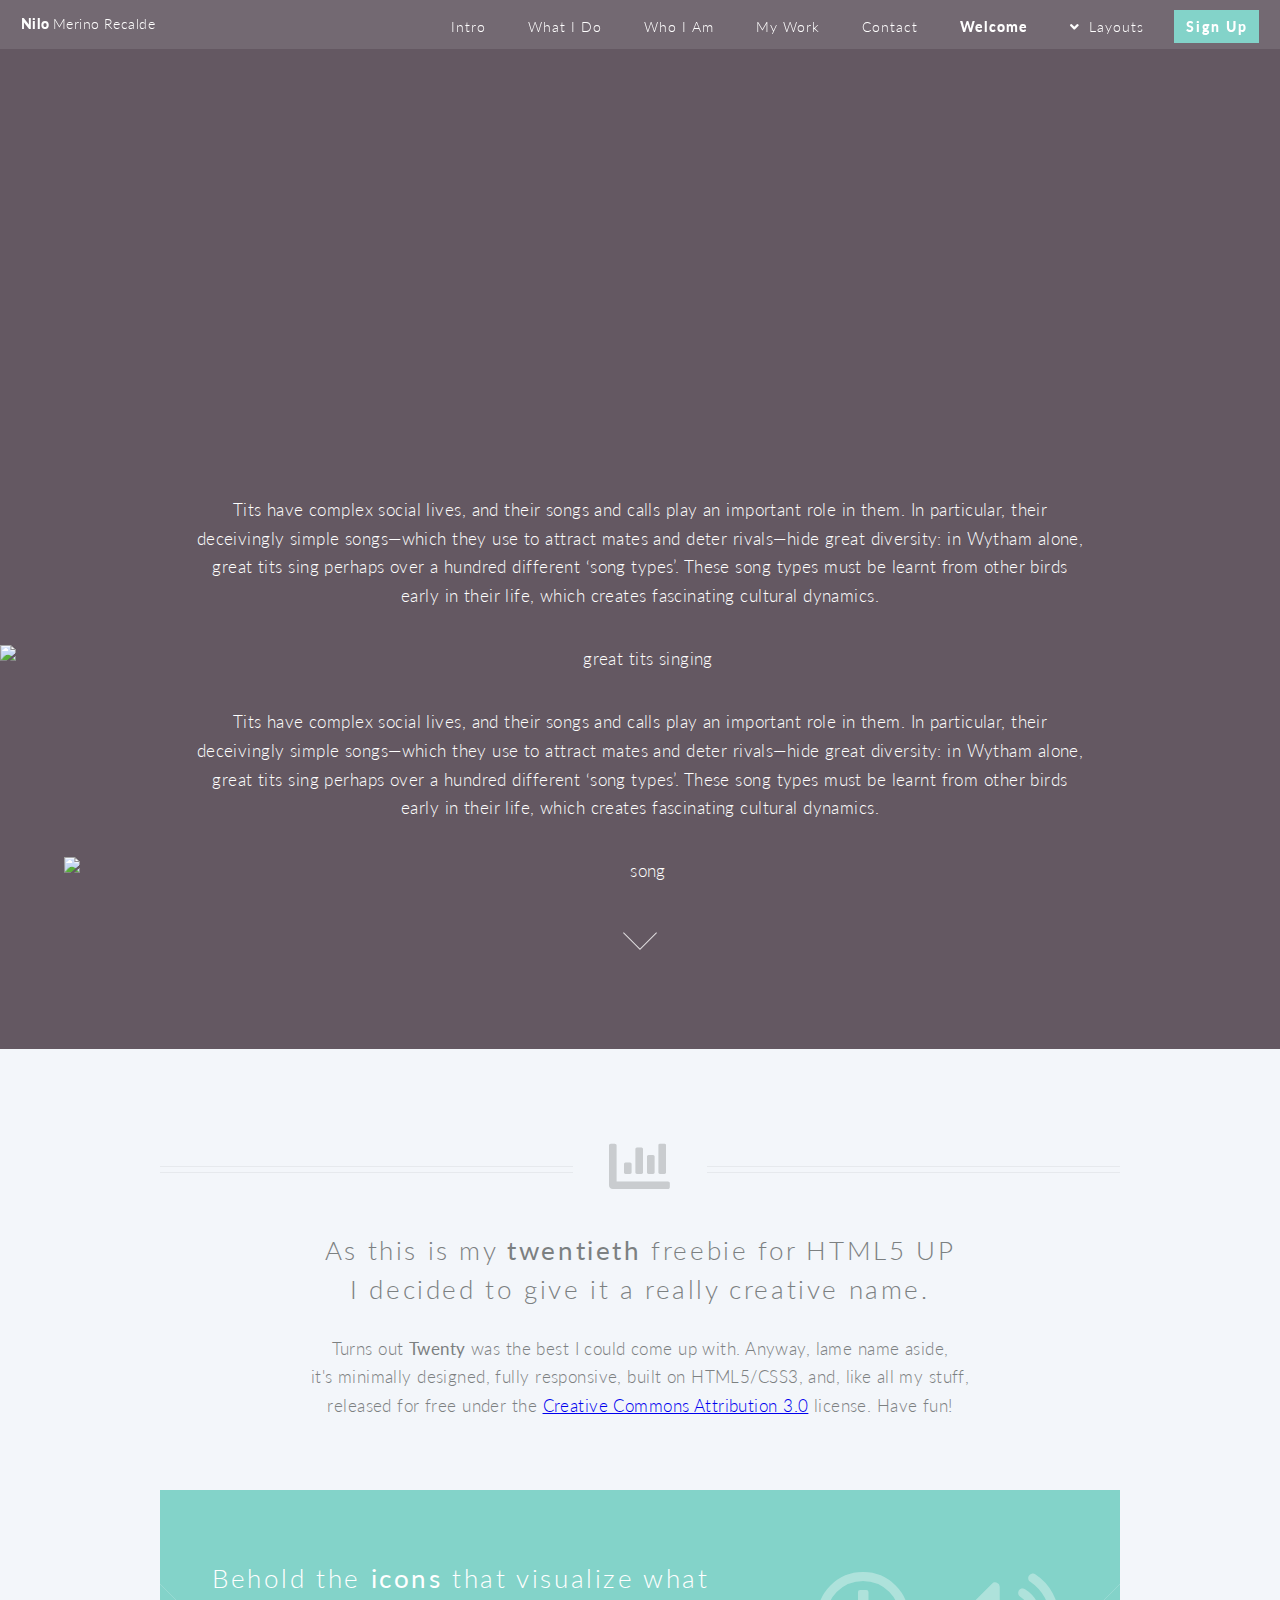
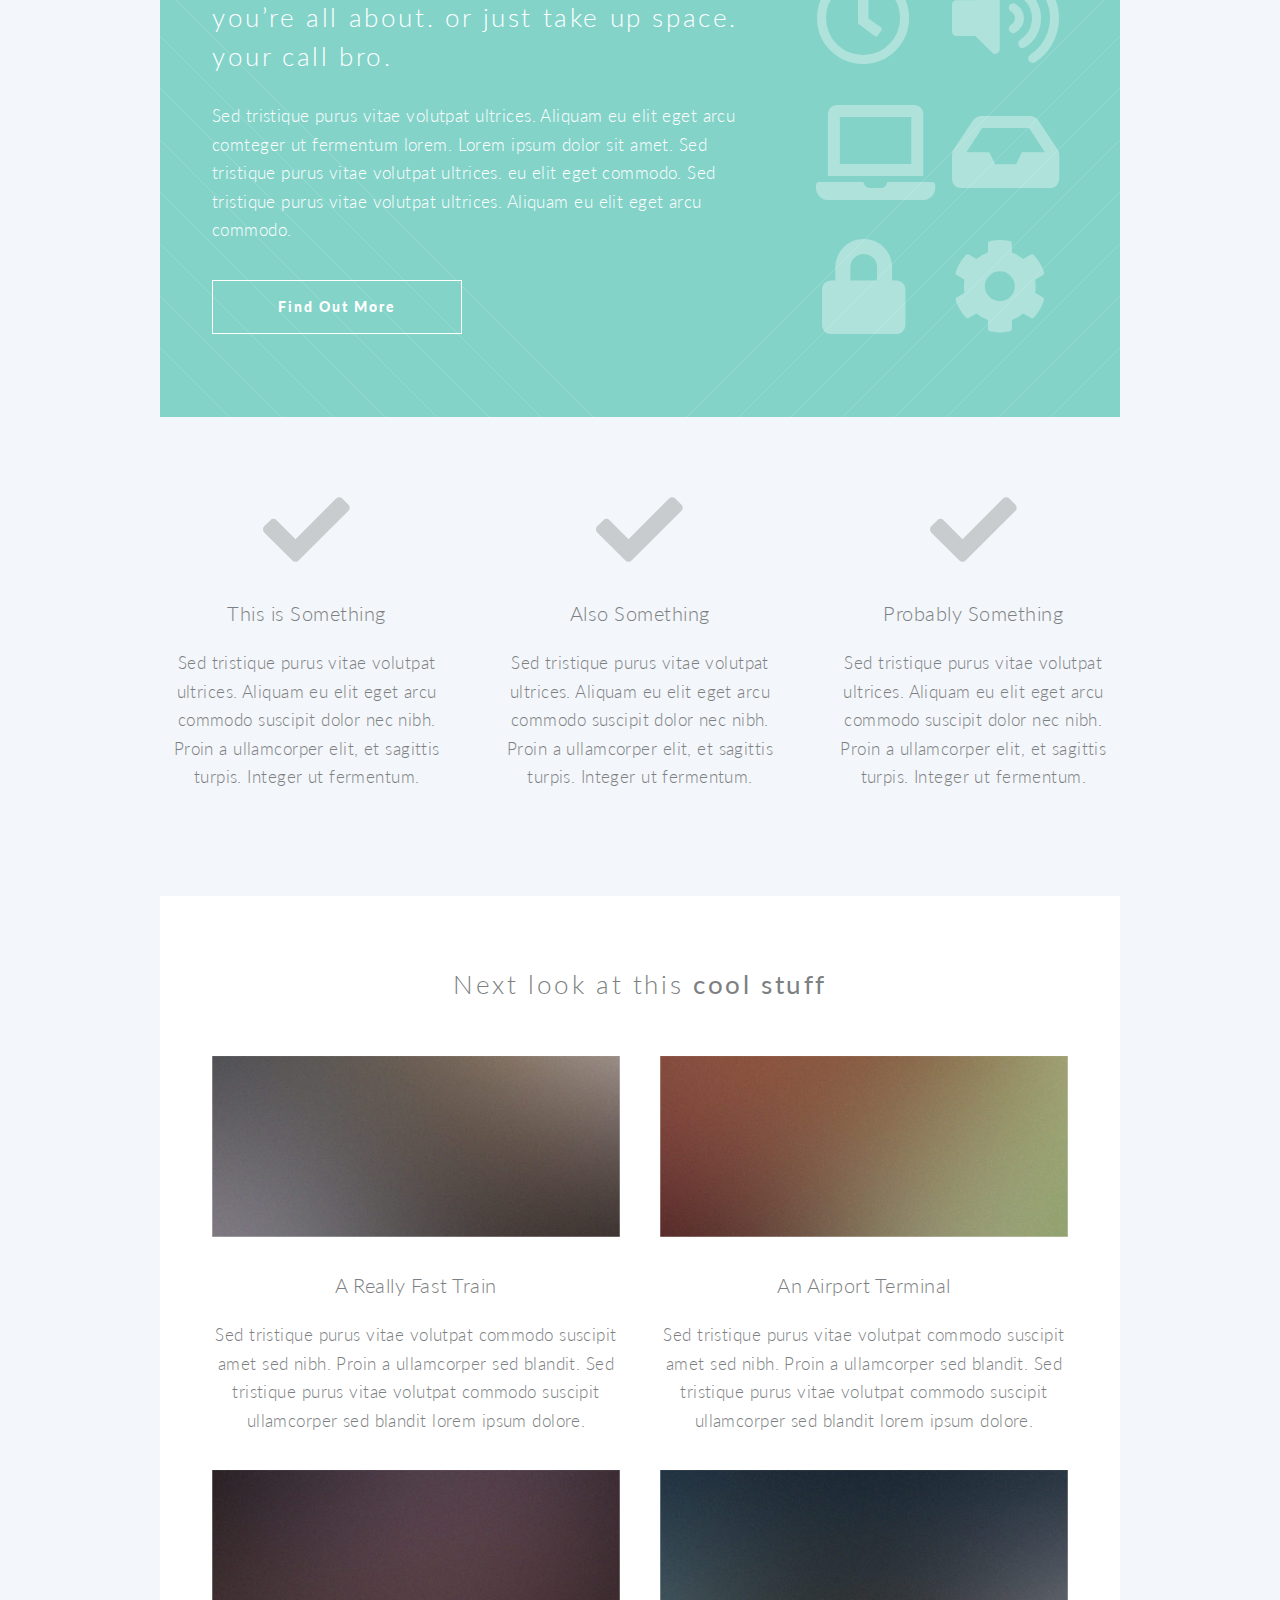
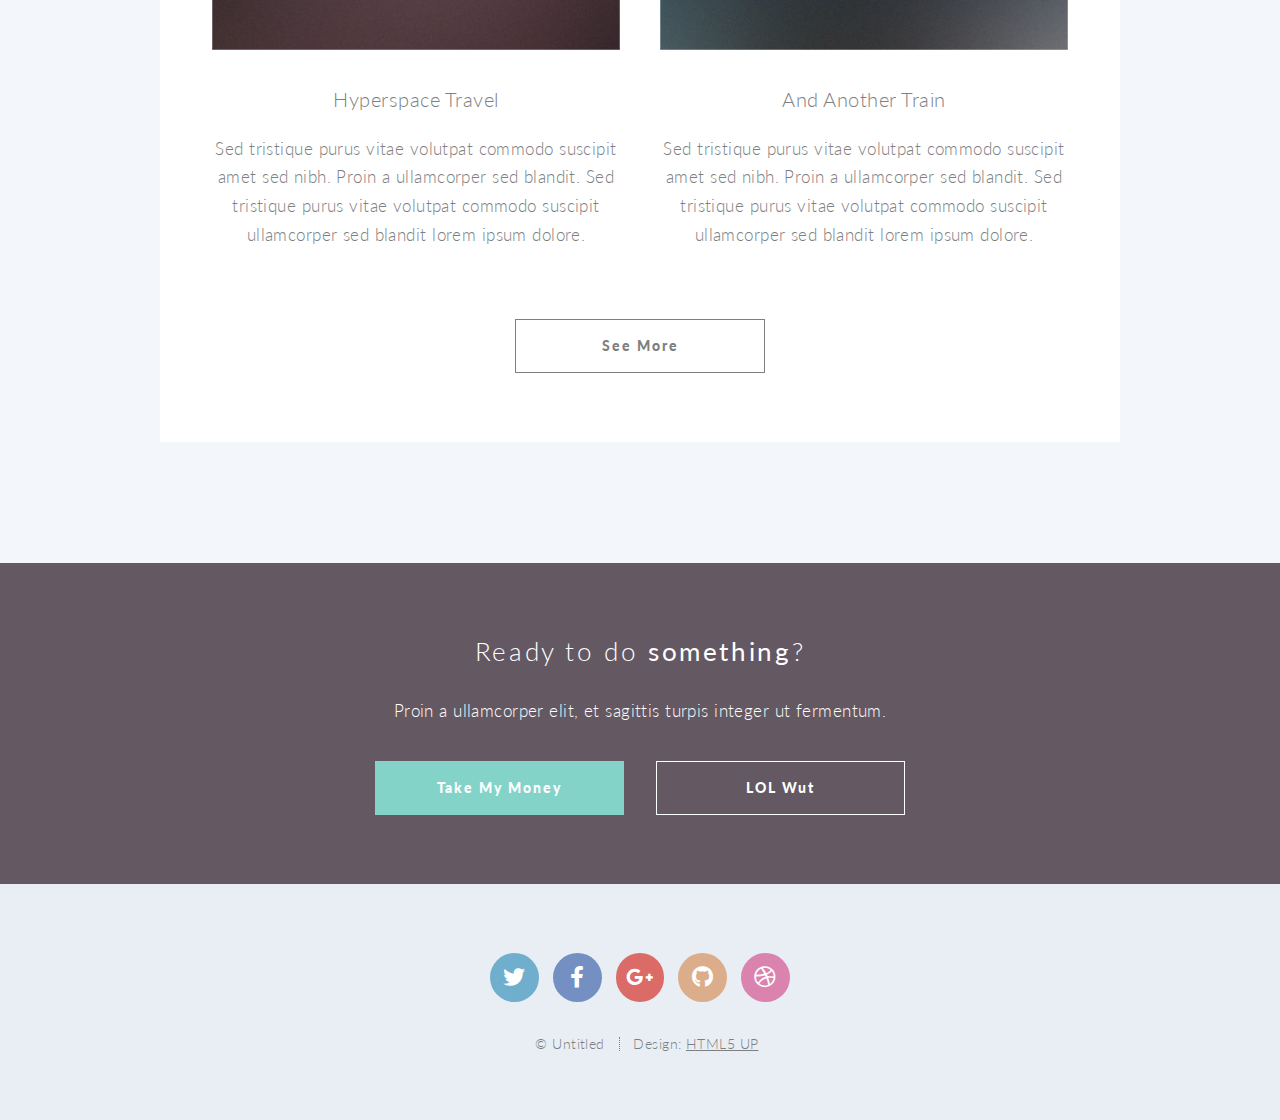
==== commit 3e49cfa7: "testing scroll and layout" ====
--- a/html5up-twenty/index.html
+++ b/html5up-twenty/index.html
@@ -16,10 +16,16 @@
 		<div id="page-wrapper">
 
 			<!-- Header -->
-				<header id="header" class="alt">
-					<h1 id="logo"><a href="index.html">Twenty <span>by HTML5 UP</span></a></h1>
+				<header id="header">
+					<h1 id="logo"><a href="index.html">Nilo <span>Merino Recalde</span></a></h1>
 					<nav id="nav">
 						<ul>
+							<li><a href="#intro">Intro</a></li>
+							<li><a href="#one">What I Do</a></li>
+							<li><a href="#two">Who I Am</a></li>
+							<li><a href="#work">My Work</a></li>
+							<li><a href="#contact">Contact</a></li>
+
 							<li class="current"><a href="index.html">Welcome</a></li>
 							<li class="submenu">
 								<a href="#">Layouts</a>
@@ -57,7 +63,7 @@
 					<div class="inner">
 
 						<header>
-							<h2>TWENTY</h2>
+							<h2>Nilo</h2>
 						</header>
 						<p>This is <strong>Twenty</strong>, a free
 						<br />
@@ -71,7 +77,50 @@
 						</footer>
 
 					</div>
-
+					
+					<div class="textblock centered">
+						<p>
+							Tits have complex social lives, and their songs and
+							calls play an important role in them. In particular,
+							their deceivingly simple songs—which they use to
+							attract mates and deter rivals—hide great diversity:
+							in Wytham alone, great tits sing perhaps over a
+							hundred different ‘song types’. These song types
+							must be learnt from other birds early in their life,
+							which creates fascinating cultural dynamics.
+						</p>
+
+					</div>
+					<div class="image featured">
+						<img src="images/gretis_large.png" alt="great tits singing">
+					</div>
+
+					<div class="textblock centered">
+						<p>
+							Tits have complex social lives, and their songs and
+							calls play an important role in them. In particular,
+							their deceivingly simple songs—which they use to
+							attract mates and deter rivals—hide great diversity:
+							in Wytham alone, great tits sing perhaps over a
+							hundred different ‘song types’. These song types
+							must be learnt from other birds early in their life,
+							which creates fascinating cultural dynamics.
+						</p>
+					</div>
+
+
+					<div class="image featured">
+						<img src="images/amplitude.png" alt="song" style="width: 90%;">
+					</div>
+
+
+					<div class="arrow-container">
+						<a data-scroll href="contact.html">
+						  <div class="arrow"></div>
+						</a>
+					</div>
+
+					
 				</section>
 
 			<!-- Main -->
--- a/html5up-twenty/assets/css/main.css
+++ b/html5up-twenty/assets/css/main.css
@@ -23,11 +23,13 @@
 	border: 0;
 	font-size: 100%;
 	font: inherit;
-	vertical-align: baseline;}
+	vertical-align: baseline;
+}
 
 article, aside, details, figcaption, figure,
 footer, header, hgroup, menu, nav, section {
-	display: block;}
+	display: block;
+}
 
 body {
 	line-height: 1;
@@ -41,10 +43,10 @@
 	quotes: none;
 }
 
-	blockquote:before, blockquote:after, q:before, q:after {
-		content: '';
-		content: none;
-	}
+blockquote:before, blockquote:after, q:before, q:after {
+	content: '';
+	content: none;
+}
 
 table {
 	border-collapse: collapse;
@@ -74,181 +76,436 @@
 
 /* Basic */
 
-	html {
-		box-sizing: border-box;
-	}
-
-	*, *:before, *:after {
-		box-sizing: inherit;
-	}
-
-	body {
-		background: #f3f6fa;
-	}
-
-		body.is-preload *, body.is-preload *:before, body.is-preload *:after {
-			-moz-animation: none !important;
-			-webkit-animation: none !important;
-			-ms-animation: none !important;
-			animation: none !important;
-			-moz-transition: none !important;
-			-webkit-transition: none !important;
-			-ms-transition: none !important;
-			transition: none !important;
-		}
-
-	body, input, select, textarea {
-		color: #7c8081;
-		font-family: 'Lato', sans-serif;
-		font-size: 15pt;
-		font-weight: 300;
-		letter-spacing: 0.025em;
-		line-height: 1.75em;
-	}
-
-	a {
-		-moz-transition: color 0.2s ease-in-out, border-color 0.2s ease-in-out, background-color 0.2s ease-in-out;
-		-webkit-transition: color 0.2s ease-in-out, border-color 0.2s ease-in-out, background-color 0.2s ease-in-out;
-		-ms-transition: color 0.2s ease-in-out, border-color 0.2s ease-in-out, background-color 0.2s ease-in-out;
-		transition: color 0.2s ease-in-out, border-color 0.2s ease-in-out, background-color 0.2s ease-in-out;
-		color: #3fb1a3;
-		text-decoration: none;
-		border-bottom: dotted 1px;
-	}
-
-		a:hover {
-			border-bottom-color: transparent;
-		}
-
-	strong, b {
-		font-weight: 400;
-	}
-
-	p, ul, ol, dl, table, blockquote {
-		margin: 0 0 2em 0;
-	}
-
-	h1, h2, h3, h4, h5, h6 {
-		color: inherit;
-		font-weight: 300;
-		line-height: 1.75em;
-		margin-bottom: 1em;
-		text-transform: uppercase;
-	}
-
-		h1 a, h2 a, h3 a, h4 a, h5 a, h6 a {
-			color: inherit;
-			text-decoration: none;
-			border: 0;
-		}
-
-	h2 {
-		font-size: 1.5em;
-		letter-spacing: 0.1em;
-	}
-
-	h3 {
-		font-size: 1.15em;
-		letter-spacing: 0.025em;
-	}
-
-	sub {
-		font-size: 0.8em;
-		position: relative;
-		top: 0.5em;
-	}
-
-	sup {
-		font-size: 0.8em;
-		position: relative;
-		top: -0.5em;
-	}
-
-	hr {
-		border-top: solid 1px rgba(124, 128, 129, 0.2);
-		border: 0;
-		margin-bottom: 1.5em;
-	}
-
-	blockquote {
-		border-left: solid 0.5em rgba(124, 128, 129, 0.2);
-		font-style: italic;
-		padding: 1em 0 1em 2em;
-	}
+html {
+	box-sizing: border-box;
+}
+
+*, *:before, *:after {
+	box-sizing: inherit;
+}
+
+body {
+	background: #f3f6fa;
+}
+
+body.is-preload *, body.is-preload *:before, body.is-preload *:after {
+	-moz-animation: none !important;
+	-webkit-animation: none !important;
+	-ms-animation: none !important;
+	animation: none !important;
+	-moz-transition: none !important;
+	-webkit-transition: none !important;
+	-ms-transition: none !important;
+	transition: none !important;
+}
+
+body, input, select, textarea {
+	color: #7c8081;
+	font-family: 'Lato', sans-serif;
+	font-size: 15pt;
+	font-weight: 300;
+	letter-spacing: 0.025em;
+	line-height: 1.75em;
+}
+
+a {
+	-moz-transition: color 0.2s ease-in-out, border-color 0.2s ease-in-out, background-color 0.2s ease-in-out;
+	-webkit-transition: color 0.2s ease-in-out, border-color 0.2s ease-in-out, background-color 0.2s ease-in-out;
+	-ms-transition: color 0.2s ease-in-out, border-color 0.2s ease-in-out, background-color 0.2s ease-in-out;
+	transition: color 0.2s ease-in-out, border-color 0.2s ease-in-out, background-color 0.2s ease-in-out;
+	/* color: #3fb1a3;
+	text-decoration: none;
+	border-bottom: dotted 1px; */
+}
+
+a:hover {
+	border-bottom-color: transparent;
+}
+
+strong, b {
+	font-weight: 400;
+}
+
+p, ul, ol, dl, table, blockquote {
+	margin: 0 0 2em 0;
+}
+
+h1, h2, h3, h4, h5, h6 {
+	color: inherit;
+	font-weight: 300;
+	line-height: 1.75em;
+	margin-bottom: 1em;
+}
+
+h1 a, h2 a, h3 a, h4 a, h5 a, h6 a {
+	color: inherit;
+	text-decoration: none;
+	border: 0;
+}
+
+h2 {
+	font-size: 1.5em;
+	letter-spacing: 0.1em;
+}
+
+h3 {
+	font-size: 1.15em;
+	letter-spacing: 0.025em;
+}
+
+sub {
+	font-size: 0.8em;
+	position: relative;
+	top: 0.5em;
+}
+
+sup {
+	font-size: 0.8em;
+	position: relative;
+	top: -0.5em;
+}
+
+hr {
+	border-top: solid 1px rgba(124, 128, 129, 0.2);
+	border: 0;
+	margin-bottom: 1.5em;
+}
+
+blockquote {
+	border-left: solid 0.5em rgba(124, 128, 129, 0.2);
+	font-style: italic;
+	padding: 1em 0 1em 2em;
+}
+
+/* text blocks */
+.textblock.centered {
+	margin: 0 auto;
+	max-width: 80em;
+	width: 70%;
+}
+
+.img.large {
+	width: 100%;
+	margin: 0 auto;
+}
+
 
 /* Container */
 
+.container {
+	margin: 0 auto;
+	max-width: 100%;
+	width: 1400px;
+}
+
+.container.medium {
+	width: 1050px;
+}
+
+@media screen and (max-width: 1680px) {
+
 	.container {
-		margin: 0 auto;
-		max-width: 100%;
-		width: 1400px;
-	}
-
-		.container.medium {
-			width: 1050px;
-		}
-
-		@media screen and (max-width: 1680px) {
-
-			.container {
-				width: 1200px;
-			}
-
-				.container.medium {
-					width: 900px;
-				}
-
-		}
-
-		@media screen and (max-width: 1280px) {
-
-			.container {
-				width: 960px;
-			}
-
-				.container.medium {
-					width: 735px;
-				}
-
-		}
-
-		@media screen and (max-width: 980px) {
-
-			.container {
-				width: 95%;
-			}
-
-				.container.medium {
-					width: 71.25%;
-				}
-
-		}
-
-		@media screen and (max-width: 840px) {
-
-			.container {
-				width: 95%;
-			}
-
-				.container.medium {
-					width: 95%;
-				}
-
-		}
-
-		@media screen and (max-width: 736px) {
-
-			.container {
-				width: 100%;
-			}
-
-				.container.medium {
-					width: 100%;
-				}
-
-		}
+		width: 1200px;
+	}
+
+	.container.medium {
+		width: 900px;
+	}
+
+}
+
+@media screen and (max-width: 1280px) {
+
+	.container {
+		width: 960px;
+	}
+
+	.container.medium {
+		width: 735px;
+	}
+
+}
+
+@media screen and (max-width: 980px) {
+
+	.container {
+		width: 95%;
+	}
+
+	.container.medium {
+		width: 71.25%;
+	}
+
+}
+
+@media screen and (max-width: 840px) {
+
+	.container {
+		width: 95%;
+	}
+
+	.container.medium {
+		width: 95%;
+	}
+
+}
+
+@media screen and (max-width: 736px) {
+
+	.container {
+		width: 100%;
+	}
+
+	.container.medium {
+		width: 100%;
+	}
+
+}
 
 /* Row */
+
+.row {
+	display: flex;
+	flex-wrap: wrap;
+	box-sizing: border-box;
+	align-items: stretch;
+}
+
+.row>* {
+	box-sizing: border-box;
+}
+
+.row.gtr-uniform>*> :last-child {
+	margin-bottom: 0;
+}
+
+.row.aln-left {
+	justify-content: flex-start;
+}
+
+.row.aln-center {
+	justify-content: center;
+}
+
+.row.aln-right {
+	justify-content: flex-end;
+}
+
+.row.aln-top {
+	align-items: flex-start;
+}
+
+.row.aln-middle {
+	align-items: center;
+}
+
+.row.aln-bottom {
+	align-items: flex-end;
+}
+
+.row>.imp {
+	order: -1;
+}
+
+.row>.col-1 {
+	width: 8.33333%;
+}
+
+.row>.off-1 {
+	margin-left: 8.33333%;
+}
+
+.row>.col-2 {
+	width: 16.66667%;
+}
+
+.row>.off-2 {
+	margin-left: 16.66667%;
+}
+
+.row>.col-3 {
+	width: 25%;
+}
+
+.row>.off-3 {
+	margin-left: 25%;
+}
+
+.row>.col-4 {
+	width: 33.33333%;
+}
+
+.row>.off-4 {
+	margin-left: 33.33333%;
+}
+
+.row>.col-5 {
+	width: 41.66667%;
+}
+
+.row>.off-5 {
+	margin-left: 41.66667%;
+}
+
+.row>.col-6 {
+	width: 50%;
+}
+
+.row>.off-6 {
+	margin-left: 50%;
+}
+
+.row>.col-7 {
+	width: 58.33333%;
+}
+
+.row>.off-7 {
+	margin-left: 58.33333%;
+}
+
+.row>.col-8 {
+	width: 66.66667%;
+}
+
+.row>.off-8 {
+	margin-left: 66.66667%;
+}
+
+.row>.col-9 {
+	width: 75%;
+}
+
+.row>.off-9 {
+	margin-left: 75%;
+}
+
+.row>.col-10 {
+	width: 83.33333%;
+}
+
+.row>.off-10 {
+	margin-left: 83.33333%;
+}
+
+.row>.col-11 {
+	width: 91.66667%;
+}
+
+.row>.off-11 {
+	margin-left: 91.66667%;
+}
+
+.row>.col-12 {
+	width: 100%;
+}
+
+.row>.off-12 {
+	margin-left: 100%;
+}
+
+.row.gtr-0 {
+	margin-top: 0px;
+	margin-left: 0px;
+}
+
+.row.gtr-0>* {
+	padding: 0px 0 0 0px;
+}
+
+.row.gtr-0.gtr-uniform {
+	margin-top: 0px;
+}
+
+.row.gtr-0.gtr-uniform>* {
+	padding-top: 0px;
+}
+
+.row.gtr-25 {
+	margin-top: -12.5px;
+	margin-left: -12.5px;
+}
+
+.row.gtr-25>* {
+	padding: 12.5px 0 0 12.5px;
+}
+
+.row.gtr-25.gtr-uniform {
+	margin-top: -12.5px;
+}
+
+.row.gtr-25.gtr-uniform>* {
+	padding-top: 12.5px;
+}
+
+.row.gtr-50 {
+	margin-top: -25px;
+	margin-left: -25px;
+}
+
+.row.gtr-50>* {
+	padding: 25px 0 0 25px;
+}
+
+.row.gtr-50.gtr-uniform {
+	margin-top: -25px;
+}
+
+.row.gtr-50.gtr-uniform>* {
+	padding-top: 25px;
+}
+
+.row {
+	margin-top: -50px;
+	margin-left: -50px;
+}
+
+.row>* {
+	padding: 50px 0 0 50px;
+}
+
+.row.gtr-uniform {
+	margin-top: -50px;
+}
+
+.row.gtr-uniform>* {
+	padding-top: 50px;
+}
+
+.row.gtr-150 {
+	margin-top: -75px;
+	margin-left: -75px;
+}
+
+.row.gtr-150>* {
+	padding: 75px 0 0 75px;
+}
+
+.row.gtr-150.gtr-uniform {
+	margin-top: -75px;
+}
+
+.row.gtr-150.gtr-uniform>* {
+	padding-top: 75px;
+}
+
+.row.gtr-200 {
+	margin-top: -100px;
+	margin-left: -100px;
+}
+
+.row.gtr-200>* {
+	padding: 100px 0 0 100px;
+}
+
+.row.gtr-200.gtr-uniform {
+	margin-top: -100px;
+}
+
+.row.gtr-200.gtr-uniform>* {
+	padding-top: 100px;
+}
+
+@media screen and (max-width: 1680px) {
 
 	.row {
 		display: flex;
@@ -257,2156 +514,1990 @@
 		align-items: stretch;
 	}
 
-		.row > * {
-			box-sizing: border-box;
-		}
-
-		.row.gtr-uniform > * > :last-child {
-			margin-bottom: 0;
-		}
-
-		.row.aln-left {
-			justify-content: flex-start;
-		}
-
-		.row.aln-center {
-			justify-content: center;
-		}
-
-		.row.aln-right {
-			justify-content: flex-end;
-		}
-
-		.row.aln-top {
-			align-items: flex-start;
-		}
-
-		.row.aln-middle {
-			align-items: center;
-		}
-
-		.row.aln-bottom {
-			align-items: flex-end;
-		}
-
-		.row > .imp {
-			order: -1;
-		}
-
-		.row > .col-1 {
-			width: 8.33333%;
-		}
-
-		.row > .off-1 {
-			margin-left: 8.33333%;
-		}
-
-		.row > .col-2 {
-			width: 16.66667%;
-		}
-
-		.row > .off-2 {
-			margin-left: 16.66667%;
-		}
-
-		.row > .col-3 {
-			width: 25%;
-		}
-
-		.row > .off-3 {
-			margin-left: 25%;
-		}
-
-		.row > .col-4 {
-			width: 33.33333%;
-		}
-
-		.row > .off-4 {
-			margin-left: 33.33333%;
-		}
-
-		.row > .col-5 {
-			width: 41.66667%;
-		}
-
-		.row > .off-5 {
-			margin-left: 41.66667%;
-		}
-
-		.row > .col-6 {
-			width: 50%;
-		}
-
-		.row > .off-6 {
-			margin-left: 50%;
-		}
-
-		.row > .col-7 {
-			width: 58.33333%;
-		}
-
-		.row > .off-7 {
-			margin-left: 58.33333%;
-		}
-
-		.row > .col-8 {
-			width: 66.66667%;
-		}
-
-		.row > .off-8 {
-			margin-left: 66.66667%;
-		}
-
-		.row > .col-9 {
-			width: 75%;
-		}
-
-		.row > .off-9 {
-			margin-left: 75%;
-		}
-
-		.row > .col-10 {
-			width: 83.33333%;
-		}
-
-		.row > .off-10 {
-			margin-left: 83.33333%;
-		}
-
-		.row > .col-11 {
-			width: 91.66667%;
-		}
-
-		.row > .off-11 {
-			margin-left: 91.66667%;
-		}
-
-		.row > .col-12 {
-			width: 100%;
-		}
-
-		.row > .off-12 {
-			margin-left: 100%;
-		}
-
-		.row.gtr-0 {
-			margin-top: 0px;
-			margin-left: 0px;
-		}
-
-			.row.gtr-0 > * {
-				padding: 0px 0 0 0px;
-			}
-
-			.row.gtr-0.gtr-uniform {
-				margin-top: 0px;
-			}
-
-				.row.gtr-0.gtr-uniform > * {
-					padding-top: 0px;
-				}
-
-		.row.gtr-25 {
-			margin-top: -12.5px;
-			margin-left: -12.5px;
-		}
-
-			.row.gtr-25 > * {
-				padding: 12.5px 0 0 12.5px;
-			}
-
-			.row.gtr-25.gtr-uniform {
-				margin-top: -12.5px;
-			}
-
-				.row.gtr-25.gtr-uniform > * {
-					padding-top: 12.5px;
-				}
-
-		.row.gtr-50 {
-			margin-top: -25px;
-			margin-left: -25px;
-		}
-
-			.row.gtr-50 > * {
-				padding: 25px 0 0 25px;
-			}
-
-			.row.gtr-50.gtr-uniform {
-				margin-top: -25px;
-			}
-
-				.row.gtr-50.gtr-uniform > * {
-					padding-top: 25px;
-				}
-
-		.row {
-			margin-top: -50px;
-			margin-left: -50px;
-		}
-
-			.row > * {
-				padding: 50px 0 0 50px;
-			}
-
-			.row.gtr-uniform {
-				margin-top: -50px;
-			}
-
-				.row.gtr-uniform > * {
-					padding-top: 50px;
-				}
-
-		.row.gtr-150 {
-			margin-top: -75px;
-			margin-left: -75px;
-		}
-
-			.row.gtr-150 > * {
-				padding: 75px 0 0 75px;
-			}
-
-			.row.gtr-150.gtr-uniform {
-				margin-top: -75px;
-			}
-
-				.row.gtr-150.gtr-uniform > * {
-					padding-top: 75px;
-				}
-
-		.row.gtr-200 {
-			margin-top: -100px;
-			margin-left: -100px;
-		}
-
-			.row.gtr-200 > * {
-				padding: 100px 0 0 100px;
-			}
-
-			.row.gtr-200.gtr-uniform {
-				margin-top: -100px;
-			}
-
-				.row.gtr-200.gtr-uniform > * {
-					padding-top: 100px;
-				}
-
-		@media screen and (max-width: 1680px) {
-
-			.row {
-				display: flex;
-				flex-wrap: wrap;
-				box-sizing: border-box;
-				align-items: stretch;
-			}
-
-				.row > * {
-					box-sizing: border-box;
-				}
-
-				.row.gtr-uniform > * > :last-child {
-					margin-bottom: 0;
-				}
-
-				.row.aln-left {
-					justify-content: flex-start;
-				}
-
-				.row.aln-center {
-					justify-content: center;
-				}
-
-				.row.aln-right {
-					justify-content: flex-end;
-				}
-
-				.row.aln-top {
-					align-items: flex-start;
-				}
-
-				.row.aln-middle {
-					align-items: center;
-				}
-
-				.row.aln-bottom {
-					align-items: flex-end;
-				}
-
-				.row > .imp-wide {
-					order: -1;
-				}
-
-				.row > .col-1-wide {
-					width: 8.33333%;
-				}
-
-				.row > .off-1-wide {
-					margin-left: 8.33333%;
-				}
-
-				.row > .col-2-wide {
-					width: 16.66667%;
-				}
-
-				.row > .off-2-wide {
-					margin-left: 16.66667%;
-				}
-
-				.row > .col-3-wide {
-					width: 25%;
-				}
-
-				.row > .off-3-wide {
-					margin-left: 25%;
-				}
-
-				.row > .col-4-wide {
-					width: 33.33333%;
-				}
-
-				.row > .off-4-wide {
-					margin-left: 33.33333%;
-				}
-
-				.row > .col-5-wide {
-					width: 41.66667%;
-				}
-
-				.row > .off-5-wide {
-					margin-left: 41.66667%;
-				}
-
-				.row > .col-6-wide {
-					width: 50%;
-				}
-
-				.row > .off-6-wide {
-					margin-left: 50%;
-				}
-
-				.row > .col-7-wide {
-					width: 58.33333%;
-				}
-
-				.row > .off-7-wide {
-					margin-left: 58.33333%;
-				}
-
-				.row > .col-8-wide {
-					width: 66.66667%;
-				}
-
-				.row > .off-8-wide {
-					margin-left: 66.66667%;
-				}
-
-				.row > .col-9-wide {
-					width: 75%;
-				}
-
-				.row > .off-9-wide {
-					margin-left: 75%;
-				}
-
-				.row > .col-10-wide {
-					width: 83.33333%;
-				}
-
-				.row > .off-10-wide {
-					margin-left: 83.33333%;
-				}
-
-				.row > .col-11-wide {
-					width: 91.66667%;
-				}
-
-				.row > .off-11-wide {
-					margin-left: 91.66667%;
-				}
-
-				.row > .col-12-wide {
-					width: 100%;
-				}
-
-				.row > .off-12-wide {
-					margin-left: 100%;
-				}
-
-				.row.gtr-0 {
-					margin-top: 0px;
-					margin-left: 0px;
-				}
-
-					.row.gtr-0 > * {
-						padding: 0px 0 0 0px;
-					}
-
-					.row.gtr-0.gtr-uniform {
-						margin-top: 0px;
-					}
-
-						.row.gtr-0.gtr-uniform > * {
-							padding-top: 0px;
-						}
-
-				.row.gtr-25 {
-					margin-top: -10px;
-					margin-left: -10px;
-				}
-
-					.row.gtr-25 > * {
-						padding: 10px 0 0 10px;
-					}
-
-					.row.gtr-25.gtr-uniform {
-						margin-top: -10px;
-					}
-
-						.row.gtr-25.gtr-uniform > * {
-							padding-top: 10px;
-						}
-
-				.row.gtr-50 {
-					margin-top: -20px;
-					margin-left: -20px;
-				}
-
-					.row.gtr-50 > * {
-						padding: 20px 0 0 20px;
-					}
-
-					.row.gtr-50.gtr-uniform {
-						margin-top: -20px;
-					}
-
-						.row.gtr-50.gtr-uniform > * {
-							padding-top: 20px;
-						}
-
-				.row {
-					margin-top: -40px;
-					margin-left: -40px;
-				}
-
-					.row > * {
-						padding: 40px 0 0 40px;
-					}
-
-					.row.gtr-uniform {
-						margin-top: -40px;
-					}
-
-						.row.gtr-uniform > * {
-							padding-top: 40px;
-						}
-
-				.row.gtr-150 {
-					margin-top: -60px;
-					margin-left: -60px;
-				}
-
-					.row.gtr-150 > * {
-						padding: 60px 0 0 60px;
-					}
-
-					.row.gtr-150.gtr-uniform {
-						margin-top: -60px;
-					}
-
-						.row.gtr-150.gtr-uniform > * {
-							padding-top: 60px;
-						}
-
-				.row.gtr-200 {
-					margin-top: -80px;
-					margin-left: -80px;
-				}
-
-					.row.gtr-200 > * {
-						padding: 80px 0 0 80px;
-					}
-
-					.row.gtr-200.gtr-uniform {
-						margin-top: -80px;
-					}
-
-						.row.gtr-200.gtr-uniform > * {
-							padding-top: 80px;
-						}
-
-		}
-
-		@media screen and (max-width: 1280px) {
-
-			.row {
-				display: flex;
-				flex-wrap: wrap;
-				box-sizing: border-box;
-				align-items: stretch;
-			}
-
-				.row > * {
-					box-sizing: border-box;
-				}
-
-				.row.gtr-uniform > * > :last-child {
-					margin-bottom: 0;
-				}
-
-				.row.aln-left {
-					justify-content: flex-start;
-				}
-
-				.row.aln-center {
-					justify-content: center;
-				}
-
-				.row.aln-right {
-					justify-content: flex-end;
-				}
-
-				.row.aln-top {
-					align-items: flex-start;
-				}
-
-				.row.aln-middle {
-					align-items: center;
-				}
-
-				.row.aln-bottom {
-					align-items: flex-end;
-				}
-
-				.row > .imp-normal {
-					order: -1;
-				}
-
-				.row > .col-1-normal {
-					width: 8.33333%;
-				}
-
-				.row > .off-1-normal {
-					margin-left: 8.33333%;
-				}
-
-				.row > .col-2-normal {
-					width: 16.66667%;
-				}
-
-				.row > .off-2-normal {
-					margin-left: 16.66667%;
-				}
-
-				.row > .col-3-normal {
-					width: 25%;
-				}
-
-				.row > .off-3-normal {
-					margin-left: 25%;
-				}
-
-				.row > .col-4-normal {
-					width: 33.33333%;
-				}
-
-				.row > .off-4-normal {
-					margin-left: 33.33333%;
-				}
-
-				.row > .col-5-normal {
-					width: 41.66667%;
-				}
-
-				.row > .off-5-normal {
-					margin-left: 41.66667%;
-				}
-
-				.row > .col-6-normal {
-					width: 50%;
-				}
-
-				.row > .off-6-normal {
-					margin-left: 50%;
-				}
-
-				.row > .col-7-normal {
-					width: 58.33333%;
-				}
-
-				.row > .off-7-normal {
-					margin-left: 58.33333%;
-				}
-
-				.row > .col-8-normal {
-					width: 66.66667%;
-				}
-
-				.row > .off-8-normal {
-					margin-left: 66.66667%;
-				}
-
-				.row > .col-9-normal {
-					width: 75%;
-				}
-
-				.row > .off-9-normal {
-					margin-left: 75%;
-				}
-
-				.row > .col-10-normal {
-					width: 83.33333%;
-				}
-
-				.row > .off-10-normal {
-					margin-left: 83.33333%;
-				}
-
-				.row > .col-11-normal {
-					width: 91.66667%;
-				}
-
-				.row > .off-11-normal {
-					margin-left: 91.66667%;
-				}
-
-				.row > .col-12-normal {
-					width: 100%;
-				}
-
-				.row > .off-12-normal {
-					margin-left: 100%;
-				}
-
-				.row.gtr-0 {
-					margin-top: 0px;
-					margin-left: 0px;
-				}
-
-					.row.gtr-0 > * {
-						padding: 0px 0 0 0px;
-					}
-
-					.row.gtr-0.gtr-uniform {
-						margin-top: 0px;
-					}
-
-						.row.gtr-0.gtr-uniform > * {
-							padding-top: 0px;
-						}
-
-				.row.gtr-25 {
-					margin-top: -10px;
-					margin-left: -10px;
-				}
-
-					.row.gtr-25 > * {
-						padding: 10px 0 0 10px;
-					}
-
-					.row.gtr-25.gtr-uniform {
-						margin-top: -10px;
-					}
-
-						.row.gtr-25.gtr-uniform > * {
-							padding-top: 10px;
-						}
-
-				.row.gtr-50 {
-					margin-top: -20px;
-					margin-left: -20px;
-				}
-
-					.row.gtr-50 > * {
-						padding: 20px 0 0 20px;
-					}
-
-					.row.gtr-50.gtr-uniform {
-						margin-top: -20px;
-					}
-
-						.row.gtr-50.gtr-uniform > * {
-							padding-top: 20px;
-						}
-
-				.row {
-					margin-top: -40px;
-					margin-left: -40px;
-				}
-
-					.row > * {
-						padding: 40px 0 0 40px;
-					}
-
-					.row.gtr-uniform {
-						margin-top: -40px;
-					}
-
-						.row.gtr-uniform > * {
-							padding-top: 40px;
-						}
-
-				.row.gtr-150 {
-					margin-top: -60px;
-					margin-left: -60px;
-				}
-
-					.row.gtr-150 > * {
-						padding: 60px 0 0 60px;
-					}
-
-					.row.gtr-150.gtr-uniform {
-						margin-top: -60px;
-					}
-
-						.row.gtr-150.gtr-uniform > * {
-							padding-top: 60px;
-						}
-
-				.row.gtr-200 {
-					margin-top: -80px;
-					margin-left: -80px;
-				}
-
-					.row.gtr-200 > * {
-						padding: 80px 0 0 80px;
-					}
-
-					.row.gtr-200.gtr-uniform {
-						margin-top: -80px;
-					}
-
-						.row.gtr-200.gtr-uniform > * {
-							padding-top: 80px;
-						}
-
-		}
-
-		@media screen and (max-width: 980px) {
-
-			.row {
-				display: flex;
-				flex-wrap: wrap;
-				box-sizing: border-box;
-				align-items: stretch;
-			}
-
-				.row > * {
-					box-sizing: border-box;
-				}
-
-				.row.gtr-uniform > * > :last-child {
-					margin-bottom: 0;
-				}
-
-				.row.aln-left {
-					justify-content: flex-start;
-				}
-
-				.row.aln-center {
-					justify-content: center;
-				}
-
-				.row.aln-right {
-					justify-content: flex-end;
-				}
-
-				.row.aln-top {
-					align-items: flex-start;
-				}
-
-				.row.aln-middle {
-					align-items: center;
-				}
-
-				.row.aln-bottom {
-					align-items: flex-end;
-				}
-
-				.row > .imp-narrow {
-					order: -1;
-				}
-
-				.row > .col-1-narrow {
-					width: 8.33333%;
-				}
-
-				.row > .off-1-narrow {
-					margin-left: 8.33333%;
-				}
-
-				.row > .col-2-narrow {
-					width: 16.66667%;
-				}
-
-				.row > .off-2-narrow {
-					margin-left: 16.66667%;
-				}
-
-				.row > .col-3-narrow {
-					width: 25%;
-				}
-
-				.row > .off-3-narrow {
-					margin-left: 25%;
-				}
-
-				.row > .col-4-narrow {
-					width: 33.33333%;
-				}
-
-				.row > .off-4-narrow {
-					margin-left: 33.33333%;
-				}
-
-				.row > .col-5-narrow {
-					width: 41.66667%;
-				}
-
-				.row > .off-5-narrow {
-					margin-left: 41.66667%;
-				}
-
-				.row > .col-6-narrow {
-					width: 50%;
-				}
-
-				.row > .off-6-narrow {
-					margin-left: 50%;
-				}
-
-				.row > .col-7-narrow {
-					width: 58.33333%;
-				}
-
-				.row > .off-7-narrow {
-					margin-left: 58.33333%;
-				}
-
-				.row > .col-8-narrow {
-					width: 66.66667%;
-				}
-
-				.row > .off-8-narrow {
-					margin-left: 66.66667%;
-				}
-
-				.row > .col-9-narrow {
-					width: 75%;
-				}
-
-				.row > .off-9-narrow {
-					margin-left: 75%;
-				}
-
-				.row > .col-10-narrow {
-					width: 83.33333%;
-				}
-
-				.row > .off-10-narrow {
-					margin-left: 83.33333%;
-				}
-
-				.row > .col-11-narrow {
-					width: 91.66667%;
-				}
-
-				.row > .off-11-narrow {
-					margin-left: 91.66667%;
-				}
-
-				.row > .col-12-narrow {
-					width: 100%;
-				}
-
-				.row > .off-12-narrow {
-					margin-left: 100%;
-				}
-
-				.row.gtr-0 {
-					margin-top: 0px;
-					margin-left: 0px;
-				}
-
-					.row.gtr-0 > * {
-						padding: 0px 0 0 0px;
-					}
-
-					.row.gtr-0.gtr-uniform {
-						margin-top: 0px;
-					}
-
-						.row.gtr-0.gtr-uniform > * {
-							padding-top: 0px;
-						}
-
-				.row.gtr-25 {
-					margin-top: -7.5px;
-					margin-left: -7.5px;
-				}
-
-					.row.gtr-25 > * {
-						padding: 7.5px 0 0 7.5px;
-					}
-
-					.row.gtr-25.gtr-uniform {
-						margin-top: -7.5px;
-					}
-
-						.row.gtr-25.gtr-uniform > * {
-							padding-top: 7.5px;
-						}
-
-				.row.gtr-50 {
-					margin-top: -15px;
-					margin-left: -15px;
-				}
-
-					.row.gtr-50 > * {
-						padding: 15px 0 0 15px;
-					}
-
-					.row.gtr-50.gtr-uniform {
-						margin-top: -15px;
-					}
-
-						.row.gtr-50.gtr-uniform > * {
-							padding-top: 15px;
-						}
-
-				.row {
-					margin-top: -30px;
-					margin-left: -30px;
-				}
-
-					.row > * {
-						padding: 30px 0 0 30px;
-					}
-
-					.row.gtr-uniform {
-						margin-top: -30px;
-					}
-
-						.row.gtr-uniform > * {
-							padding-top: 30px;
-						}
-
-				.row.gtr-150 {
-					margin-top: -45px;
-					margin-left: -45px;
-				}
-
-					.row.gtr-150 > * {
-						padding: 45px 0 0 45px;
-					}
-
-					.row.gtr-150.gtr-uniform {
-						margin-top: -45px;
-					}
-
-						.row.gtr-150.gtr-uniform > * {
-							padding-top: 45px;
-						}
-
-				.row.gtr-200 {
-					margin-top: -60px;
-					margin-left: -60px;
-				}
-
-					.row.gtr-200 > * {
-						padding: 60px 0 0 60px;
-					}
-
-					.row.gtr-200.gtr-uniform {
-						margin-top: -60px;
-					}
-
-						.row.gtr-200.gtr-uniform > * {
-							padding-top: 60px;
-						}
-
-		}
-
-		@media screen and (max-width: 840px) {
-
-			.row {
-				display: flex;
-				flex-wrap: wrap;
-				box-sizing: border-box;
-				align-items: stretch;
-			}
-
-				.row > * {
-					box-sizing: border-box;
-				}
-
-				.row.gtr-uniform > * > :last-child {
-					margin-bottom: 0;
-				}
-
-				.row.aln-left {
-					justify-content: flex-start;
-				}
-
-				.row.aln-center {
-					justify-content: center;
-				}
-
-				.row.aln-right {
-					justify-content: flex-end;
-				}
-
-				.row.aln-top {
-					align-items: flex-start;
-				}
-
-				.row.aln-middle {
-					align-items: center;
-				}
-
-				.row.aln-bottom {
-					align-items: flex-end;
-				}
-
-				.row > .imp-narrower {
-					order: -1;
-				}
-
-				.row > .col-1-narrower {
-					width: 8.33333%;
-				}
-
-				.row > .off-1-narrower {
-					margin-left: 8.33333%;
-				}
-
-				.row > .col-2-narrower {
-					width: 16.66667%;
-				}
-
-				.row > .off-2-narrower {
-					margin-left: 16.66667%;
-				}
-
-				.row > .col-3-narrower {
-					width: 25%;
-				}
-
-				.row > .off-3-narrower {
-					margin-left: 25%;
-				}
-
-				.row > .col-4-narrower {
-					width: 33.33333%;
-				}
-
-				.row > .off-4-narrower {
-					margin-left: 33.33333%;
-				}
-
-				.row > .col-5-narrower {
-					width: 41.66667%;
-				}
-
-				.row > .off-5-narrower {
-					margin-left: 41.66667%;
-				}
-
-				.row > .col-6-narrower {
-					width: 50%;
-				}
-
-				.row > .off-6-narrower {
-					margin-left: 50%;
-				}
-
-				.row > .col-7-narrower {
-					width: 58.33333%;
-				}
-
-				.row > .off-7-narrower {
-					margin-left: 58.33333%;
-				}
-
-				.row > .col-8-narrower {
-					width: 66.66667%;
-				}
-
-				.row > .off-8-narrower {
-					margin-left: 66.66667%;
-				}
-
-				.row > .col-9-narrower {
-					width: 75%;
-				}
-
-				.row > .off-9-narrower {
-					margin-left: 75%;
-				}
-
-				.row > .col-10-narrower {
-					width: 83.33333%;
-				}
-
-				.row > .off-10-narrower {
-					margin-left: 83.33333%;
-				}
-
-				.row > .col-11-narrower {
-					width: 91.66667%;
-				}
-
-				.row > .off-11-narrower {
-					margin-left: 91.66667%;
-				}
-
-				.row > .col-12-narrower {
-					width: 100%;
-				}
-
-				.row > .off-12-narrower {
-					margin-left: 100%;
-				}
-
-				.row.gtr-0 {
-					margin-top: 0px;
-					margin-left: 0px;
-				}
-
-					.row.gtr-0 > * {
-						padding: 0px 0 0 0px;
-					}
-
-					.row.gtr-0.gtr-uniform {
-						margin-top: 0px;
-					}
-
-						.row.gtr-0.gtr-uniform > * {
-							padding-top: 0px;
-						}
-
-				.row.gtr-25 {
-					margin-top: -7.5px;
-					margin-left: -7.5px;
-				}
-
-					.row.gtr-25 > * {
-						padding: 7.5px 0 0 7.5px;
-					}
-
-					.row.gtr-25.gtr-uniform {
-						margin-top: -7.5px;
-					}
-
-						.row.gtr-25.gtr-uniform > * {
-							padding-top: 7.5px;
-						}
-
-				.row.gtr-50 {
-					margin-top: -15px;
-					margin-left: -15px;
-				}
-
-					.row.gtr-50 > * {
-						padding: 15px 0 0 15px;
-					}
-
-					.row.gtr-50.gtr-uniform {
-						margin-top: -15px;
-					}
-
-						.row.gtr-50.gtr-uniform > * {
-							padding-top: 15px;
-						}
-
-				.row {
-					margin-top: -30px;
-					margin-left: -30px;
-				}
-
-					.row > * {
-						padding: 30px 0 0 30px;
-					}
-
-					.row.gtr-uniform {
-						margin-top: -30px;
-					}
-
-						.row.gtr-uniform > * {
-							padding-top: 30px;
-						}
-
-				.row.gtr-150 {
-					margin-top: -45px;
-					margin-left: -45px;
-				}
-
-					.row.gtr-150 > * {
-						padding: 45px 0 0 45px;
-					}
-
-					.row.gtr-150.gtr-uniform {
-						margin-top: -45px;
-					}
-
-						.row.gtr-150.gtr-uniform > * {
-							padding-top: 45px;
-						}
-
-				.row.gtr-200 {
-					margin-top: -60px;
-					margin-left: -60px;
-				}
-
-					.row.gtr-200 > * {
-						padding: 60px 0 0 60px;
-					}
-
-					.row.gtr-200.gtr-uniform {
-						margin-top: -60px;
-					}
-
-						.row.gtr-200.gtr-uniform > * {
-							padding-top: 60px;
-						}
-
-		}
-
-		@media screen and (max-width: 736px) {
-
-			.row {
-				display: flex;
-				flex-wrap: wrap;
-				box-sizing: border-box;
-				align-items: stretch;
-			}
-
-				.row > * {
-					box-sizing: border-box;
-				}
-
-				.row.gtr-uniform > * > :last-child {
-					margin-bottom: 0;
-				}
-
-				.row.aln-left {
-					justify-content: flex-start;
-				}
-
-				.row.aln-center {
-					justify-content: center;
-				}
-
-				.row.aln-right {
-					justify-content: flex-end;
-				}
-
-				.row.aln-top {
-					align-items: flex-start;
-				}
-
-				.row.aln-middle {
-					align-items: center;
-				}
-
-				.row.aln-bottom {
-					align-items: flex-end;
-				}
-
-				.row > .imp-mobile {
-					order: -1;
-				}
-
-				.row > .col-1-mobile {
-					width: 8.33333%;
-				}
-
-				.row > .off-1-mobile {
-					margin-left: 8.33333%;
-				}
-
-				.row > .col-2-mobile {
-					width: 16.66667%;
-				}
-
-				.row > .off-2-mobile {
-					margin-left: 16.66667%;
-				}
-
-				.row > .col-3-mobile {
-					width: 25%;
-				}
-
-				.row > .off-3-mobile {
-					margin-left: 25%;
-				}
-
-				.row > .col-4-mobile {
-					width: 33.33333%;
-				}
-
-				.row > .off-4-mobile {
-					margin-left: 33.33333%;
-				}
-
-				.row > .col-5-mobile {
-					width: 41.66667%;
-				}
-
-				.row > .off-5-mobile {
-					margin-left: 41.66667%;
-				}
-
-				.row > .col-6-mobile {
-					width: 50%;
-				}
-
-				.row > .off-6-mobile {
-					margin-left: 50%;
-				}
-
-				.row > .col-7-mobile {
-					width: 58.33333%;
-				}
-
-				.row > .off-7-mobile {
-					margin-left: 58.33333%;
-				}
-
-				.row > .col-8-mobile {
-					width: 66.66667%;
-				}
-
-				.row > .off-8-mobile {
-					margin-left: 66.66667%;
-				}
-
-				.row > .col-9-mobile {
-					width: 75%;
-				}
-
-				.row > .off-9-mobile {
-					margin-left: 75%;
-				}
-
-				.row > .col-10-mobile {
-					width: 83.33333%;
-				}
-
-				.row > .off-10-mobile {
-					margin-left: 83.33333%;
-				}
-
-				.row > .col-11-mobile {
-					width: 91.66667%;
-				}
-
-				.row > .off-11-mobile {
-					margin-left: 91.66667%;
-				}
-
-				.row > .col-12-mobile {
-					width: 100%;
-				}
-
-				.row > .off-12-mobile {
-					margin-left: 100%;
-				}
-
-				.row.gtr-0 {
-					margin-top: 0px;
-					margin-left: 0px;
-				}
-
-					.row.gtr-0 > * {
-						padding: 0px 0 0 0px;
-					}
-
-					.row.gtr-0.gtr-uniform {
-						margin-top: 0px;
-					}
-
-						.row.gtr-0.gtr-uniform > * {
-							padding-top: 0px;
-						}
-
-				.row.gtr-25 {
-					margin-top: -7.5px;
-					margin-left: -7.5px;
-				}
-
-					.row.gtr-25 > * {
-						padding: 7.5px 0 0 7.5px;
-					}
-
-					.row.gtr-25.gtr-uniform {
-						margin-top: -7.5px;
-					}
-
-						.row.gtr-25.gtr-uniform > * {
-							padding-top: 7.5px;
-						}
-
-				.row.gtr-50 {
-					margin-top: -15px;
-					margin-left: -15px;
-				}
-
-					.row.gtr-50 > * {
-						padding: 15px 0 0 15px;
-					}
-
-					.row.gtr-50.gtr-uniform {
-						margin-top: -15px;
-					}
-
-						.row.gtr-50.gtr-uniform > * {
-							padding-top: 15px;
-						}
-
-				.row {
-					margin-top: -30px;
-					margin-left: -30px;
-				}
-
-					.row > * {
-						padding: 30px 0 0 30px;
-					}
-
-					.row.gtr-uniform {
-						margin-top: -30px;
-					}
-
-						.row.gtr-uniform > * {
-							padding-top: 30px;
-						}
-
-				.row.gtr-150 {
-					margin-top: -45px;
-					margin-left: -45px;
-				}
-
-					.row.gtr-150 > * {
-						padding: 45px 0 0 45px;
-					}
-
-					.row.gtr-150.gtr-uniform {
-						margin-top: -45px;
-					}
-
-						.row.gtr-150.gtr-uniform > * {
-							padding-top: 45px;
-						}
-
-				.row.gtr-200 {
-					margin-top: -60px;
-					margin-left: -60px;
-				}
-
-					.row.gtr-200 > * {
-						padding: 60px 0 0 60px;
-					}
-
-					.row.gtr-200.gtr-uniform {
-						margin-top: -60px;
-					}
-
-						.row.gtr-200.gtr-uniform > * {
-							padding-top: 60px;
-						}
-
-		}
+	.row>* {
+		box-sizing: border-box;
+	}
+
+	.row.gtr-uniform>*> :last-child {
+		margin-bottom: 0;
+	}
+
+	.row.aln-left {
+		justify-content: flex-start;
+	}
+
+	.row.aln-center {
+		justify-content: center;
+	}
+
+	.row.aln-right {
+		justify-content: flex-end;
+	}
+
+	.row.aln-top {
+		align-items: flex-start;
+	}
+
+	.row.aln-middle {
+		align-items: center;
+	}
+
+	.row.aln-bottom {
+		align-items: flex-end;
+	}
+
+	.row>.imp-wide {
+		order: -1;
+	}
+
+	.row>.col-1-wide {
+		width: 8.33333%;
+	}
+
+	.row>.off-1-wide {
+		margin-left: 8.33333%;
+	}
+
+	.row>.col-2-wide {
+		width: 16.66667%;
+	}
+
+	.row>.off-2-wide {
+		margin-left: 16.66667%;
+	}
+
+	.row>.col-3-wide {
+		width: 25%;
+	}
+
+	.row>.off-3-wide {
+		margin-left: 25%;
+	}
+
+	.row>.col-4-wide {
+		width: 33.33333%;
+	}
+
+	.row>.off-4-wide {
+		margin-left: 33.33333%;
+	}
+
+	.row>.col-5-wide {
+		width: 41.66667%;
+	}
+
+	.row>.off-5-wide {
+		margin-left: 41.66667%;
+	}
+
+	.row>.col-6-wide {
+		width: 50%;
+	}
+
+	.row>.off-6-wide {
+		margin-left: 50%;
+	}
+
+	.row>.col-7-wide {
+		width: 58.33333%;
+	}
+
+	.row>.off-7-wide {
+		margin-left: 58.33333%;
+	}
+
+	.row>.col-8-wide {
+		width: 66.66667%;
+	}
+
+	.row>.off-8-wide {
+		margin-left: 66.66667%;
+	}
+
+	.row>.col-9-wide {
+		width: 75%;
+	}
+
+	.row>.off-9-wide {
+		margin-left: 75%;
+	}
+
+	.row>.col-10-wide {
+		width: 83.33333%;
+	}
+
+	.row>.off-10-wide {
+		margin-left: 83.33333%;
+	}
+
+	.row>.col-11-wide {
+		width: 91.66667%;
+	}
+
+	.row>.off-11-wide {
+		margin-left: 91.66667%;
+	}
+
+	.row>.col-12-wide {
+		width: 100%;
+	}
+
+	.row>.off-12-wide {
+		margin-left: 100%;
+	}
+
+	.row.gtr-0 {
+		margin-top: 0px;
+		margin-left: 0px;
+	}
+
+	.row.gtr-0>* {
+		padding: 0px 0 0 0px;
+	}
+
+	.row.gtr-0.gtr-uniform {
+		margin-top: 0px;
+	}
+
+	.row.gtr-0.gtr-uniform>* {
+		padding-top: 0px;
+	}
+
+	.row.gtr-25 {
+		margin-top: -10px;
+		margin-left: -10px;
+	}
+
+	.row.gtr-25>* {
+		padding: 10px 0 0 10px;
+	}
+
+	.row.gtr-25.gtr-uniform {
+		margin-top: -10px;
+	}
+
+	.row.gtr-25.gtr-uniform>* {
+		padding-top: 10px;
+	}
+
+	.row.gtr-50 {
+		margin-top: -20px;
+		margin-left: -20px;
+	}
+
+	.row.gtr-50>* {
+		padding: 20px 0 0 20px;
+	}
+
+	.row.gtr-50.gtr-uniform {
+		margin-top: -20px;
+	}
+
+	.row.gtr-50.gtr-uniform>* {
+		padding-top: 20px;
+	}
+
+	.row {
+		margin-top: -40px;
+		margin-left: -40px;
+	}
+
+	.row>* {
+		padding: 40px 0 0 40px;
+	}
+
+	.row.gtr-uniform {
+		margin-top: -40px;
+	}
+
+	.row.gtr-uniform>* {
+		padding-top: 40px;
+	}
+
+	.row.gtr-150 {
+		margin-top: -60px;
+		margin-left: -60px;
+	}
+
+	.row.gtr-150>* {
+		padding: 60px 0 0 60px;
+	}
+
+	.row.gtr-150.gtr-uniform {
+		margin-top: -60px;
+	}
+
+	.row.gtr-150.gtr-uniform>* {
+		padding-top: 60px;
+	}
+
+	.row.gtr-200 {
+		margin-top: -80px;
+		margin-left: -80px;
+	}
+
+	.row.gtr-200>* {
+		padding: 80px 0 0 80px;
+	}
+
+	.row.gtr-200.gtr-uniform {
+		margin-top: -80px;
+	}
+
+	.row.gtr-200.gtr-uniform>* {
+		padding-top: 80px;
+	}
+
+}
+
+@media screen and (max-width: 1280px) {
+
+	.row {
+		display: flex;
+		flex-wrap: wrap;
+		box-sizing: border-box;
+		align-items: stretch;
+	}
+
+	.row>* {
+		box-sizing: border-box;
+	}
+
+	.row.gtr-uniform>*> :last-child {
+		margin-bottom: 0;
+	}
+
+	.row.aln-left {
+		justify-content: flex-start;
+	}
+
+	.row.aln-center {
+		justify-content: center;
+	}
+
+	.row.aln-right {
+		justify-content: flex-end;
+	}
+
+	.row.aln-top {
+		align-items: flex-start;
+	}
+
+	.row.aln-middle {
+		align-items: center;
+	}
+
+	.row.aln-bottom {
+		align-items: flex-end;
+	}
+
+	.row>.imp-normal {
+		order: -1;
+	}
+
+	.row>.col-1-normal {
+		width: 8.33333%;
+	}
+
+	.row>.off-1-normal {
+		margin-left: 8.33333%;
+	}
+
+	.row>.col-2-normal {
+		width: 16.66667%;
+	}
+
+	.row>.off-2-normal {
+		margin-left: 16.66667%;
+	}
+
+	.row>.col-3-normal {
+		width: 25%;
+	}
+
+	.row>.off-3-normal {
+		margin-left: 25%;
+	}
+
+	.row>.col-4-normal {
+		width: 33.33333%;
+	}
+
+	.row>.off-4-normal {
+		margin-left: 33.33333%;
+	}
+
+	.row>.col-5-normal {
+		width: 41.66667%;
+	}
+
+	.row>.off-5-normal {
+		margin-left: 41.66667%;
+	}
+
+	.row>.col-6-normal {
+		width: 50%;
+	}
+
+	.row>.off-6-normal {
+		margin-left: 50%;
+	}
+
+	.row>.col-7-normal {
+		width: 58.33333%;
+	}
+
+	.row>.off-7-normal {
+		margin-left: 58.33333%;
+	}
+
+	.row>.col-8-normal {
+		width: 66.66667%;
+	}
+
+	.row>.off-8-normal {
+		margin-left: 66.66667%;
+	}
+
+	.row>.col-9-normal {
+		width: 75%;
+	}
+
+	.row>.off-9-normal {
+		margin-left: 75%;
+	}
+
+	.row>.col-10-normal {
+		width: 83.33333%;
+	}
+
+	.row>.off-10-normal {
+		margin-left: 83.33333%;
+	}
+
+	.row>.col-11-normal {
+		width: 91.66667%;
+	}
+
+	.row>.off-11-normal {
+		margin-left: 91.66667%;
+	}
+
+	.row>.col-12-normal {
+		width: 100%;
+	}
+
+	.row>.off-12-normal {
+		margin-left: 100%;
+	}
+
+	.row.gtr-0 {
+		margin-top: 0px;
+		margin-left: 0px;
+	}
+
+	.row.gtr-0>* {
+		padding: 0px 0 0 0px;
+	}
+
+	.row.gtr-0.gtr-uniform {
+		margin-top: 0px;
+	}
+
+	.row.gtr-0.gtr-uniform>* {
+		padding-top: 0px;
+	}
+
+	.row.gtr-25 {
+		margin-top: -10px;
+		margin-left: -10px;
+	}
+
+	.row.gtr-25>* {
+		padding: 10px 0 0 10px;
+	}
+
+	.row.gtr-25.gtr-uniform {
+		margin-top: -10px;
+	}
+
+	.row.gtr-25.gtr-uniform>* {
+		padding-top: 10px;
+	}
+
+	.row.gtr-50 {
+		margin-top: -20px;
+		margin-left: -20px;
+	}
+
+	.row.gtr-50>* {
+		padding: 20px 0 0 20px;
+	}
+
+	.row.gtr-50.gtr-uniform {
+		margin-top: -20px;
+	}
+
+	.row.gtr-50.gtr-uniform>* {
+		padding-top: 20px;
+	}
+
+	.row {
+		margin-top: -40px;
+		margin-left: -40px;
+	}
+
+	.row>* {
+		padding: 40px 0 0 40px;
+	}
+
+	.row.gtr-uniform {
+		margin-top: -40px;
+	}
+
+	.row.gtr-uniform>* {
+		padding-top: 40px;
+	}
+
+	.row.gtr-150 {
+		margin-top: -60px;
+		margin-left: -60px;
+	}
+
+	.row.gtr-150>* {
+		padding: 60px 0 0 60px;
+	}
+
+	.row.gtr-150.gtr-uniform {
+		margin-top: -60px;
+	}
+
+	.row.gtr-150.gtr-uniform>* {
+		padding-top: 60px;
+	}
+
+	.row.gtr-200 {
+		margin-top: -80px;
+		margin-left: -80px;
+	}
+
+	.row.gtr-200>* {
+		padding: 80px 0 0 80px;
+	}
+
+	.row.gtr-200.gtr-uniform {
+		margin-top: -80px;
+	}
+
+	.row.gtr-200.gtr-uniform>* {
+		padding-top: 80px;
+	}
+
+}
+
+@media screen and (max-width: 980px) {
+
+	.row {
+		display: flex;
+		flex-wrap: wrap;
+		box-sizing: border-box;
+		align-items: stretch;
+	}
+
+	.row>* {
+		box-sizing: border-box;
+	}
+
+	.row.gtr-uniform>*> :last-child {
+		margin-bottom: 0;
+	}
+
+	.row.aln-left {
+		justify-content: flex-start;
+	}
+
+	.row.aln-center {
+		justify-content: center;
+	}
+
+	.row.aln-right {
+		justify-content: flex-end;
+	}
+
+	.row.aln-top {
+		align-items: flex-start;
+	}
+
+	.row.aln-middle {
+		align-items: center;
+	}
+
+	.row.aln-bottom {
+		align-items: flex-end;
+	}
+
+	.row>.imp-narrow {
+		order: -1;
+	}
+
+	.row>.col-1-narrow {
+		width: 8.33333%;
+	}
+
+	.row>.off-1-narrow {
+		margin-left: 8.33333%;
+	}
+
+	.row>.col-2-narrow {
+		width: 16.66667%;
+	}
+
+	.row>.off-2-narrow {
+		margin-left: 16.66667%;
+	}
+
+	.row>.col-3-narrow {
+		width: 25%;
+	}
+
+	.row>.off-3-narrow {
+		margin-left: 25%;
+	}
+
+	.row>.col-4-narrow {
+		width: 33.33333%;
+	}
+
+	.row>.off-4-narrow {
+		margin-left: 33.33333%;
+	}
+
+	.row>.col-5-narrow {
+		width: 41.66667%;
+	}
+
+	.row>.off-5-narrow {
+		margin-left: 41.66667%;
+	}
+
+	.row>.col-6-narrow {
+		width: 50%;
+	}
+
+	.row>.off-6-narrow {
+		margin-left: 50%;
+	}
+
+	.row>.col-7-narrow {
+		width: 58.33333%;
+	}
+
+	.row>.off-7-narrow {
+		margin-left: 58.33333%;
+	}
+
+	.row>.col-8-narrow {
+		width: 66.66667%;
+	}
+
+	.row>.off-8-narrow {
+		margin-left: 66.66667%;
+	}
+
+	.row>.col-9-narrow {
+		width: 75%;
+	}
+
+	.row>.off-9-narrow {
+		margin-left: 75%;
+	}
+
+	.row>.col-10-narrow {
+		width: 83.33333%;
+	}
+
+	.row>.off-10-narrow {
+		margin-left: 83.33333%;
+	}
+
+	.row>.col-11-narrow {
+		width: 91.66667%;
+	}
+
+	.row>.off-11-narrow {
+		margin-left: 91.66667%;
+	}
+
+	.row>.col-12-narrow {
+		width: 100%;
+	}
+
+	.row>.off-12-narrow {
+		margin-left: 100%;
+	}
+
+	.row.gtr-0 {
+		margin-top: 0px;
+		margin-left: 0px;
+	}
+
+	.row.gtr-0>* {
+		padding: 0px 0 0 0px;
+	}
+
+	.row.gtr-0.gtr-uniform {
+		margin-top: 0px;
+	}
+
+	.row.gtr-0.gtr-uniform>* {
+		padding-top: 0px;
+	}
+
+	.row.gtr-25 {
+		margin-top: -7.5px;
+		margin-left: -7.5px;
+	}
+
+	.row.gtr-25>* {
+		padding: 7.5px 0 0 7.5px;
+	}
+
+	.row.gtr-25.gtr-uniform {
+		margin-top: -7.5px;
+	}
+
+	.row.gtr-25.gtr-uniform>* {
+		padding-top: 7.5px;
+	}
+
+	.row.gtr-50 {
+		margin-top: -15px;
+		margin-left: -15px;
+	}
+
+	.row.gtr-50>* {
+		padding: 15px 0 0 15px;
+	}
+
+	.row.gtr-50.gtr-uniform {
+		margin-top: -15px;
+	}
+
+	.row.gtr-50.gtr-uniform>* {
+		padding-top: 15px;
+	}
+
+	.row {
+		margin-top: -30px;
+		margin-left: -30px;
+	}
+
+	.row>* {
+		padding: 30px 0 0 30px;
+	}
+
+	.row.gtr-uniform {
+		margin-top: -30px;
+	}
+
+	.row.gtr-uniform>* {
+		padding-top: 30px;
+	}
+
+	.row.gtr-150 {
+		margin-top: -45px;
+		margin-left: -45px;
+	}
+
+	.row.gtr-150>* {
+		padding: 45px 0 0 45px;
+	}
+
+	.row.gtr-150.gtr-uniform {
+		margin-top: -45px;
+	}
+
+	.row.gtr-150.gtr-uniform>* {
+		padding-top: 45px;
+	}
+
+	.row.gtr-200 {
+		margin-top: -60px;
+		margin-left: -60px;
+	}
+
+	.row.gtr-200>* {
+		padding: 60px 0 0 60px;
+	}
+
+	.row.gtr-200.gtr-uniform {
+		margin-top: -60px;
+	}
+
+	.row.gtr-200.gtr-uniform>* {
+		padding-top: 60px;
+	}
+
+}
+
+@media screen and (max-width: 840px) {
+
+	.row {
+		display: flex;
+		flex-wrap: wrap;
+		box-sizing: border-box;
+		align-items: stretch;
+	}
+
+	.row>* {
+		box-sizing: border-box;
+	}
+
+	.row.gtr-uniform>*> :last-child {
+		margin-bottom: 0;
+	}
+
+	.row.aln-left {
+		justify-content: flex-start;
+	}
+
+	.row.aln-center {
+		justify-content: center;
+	}
+
+	.row.aln-right {
+		justify-content: flex-end;
+	}
+
+	.row.aln-top {
+		align-items: flex-start;
+	}
+
+	.row.aln-middle {
+		align-items: center;
+	}
+
+	.row.aln-bottom {
+		align-items: flex-end;
+	}
+
+	.row>.imp-narrower {
+		order: -1;
+	}
+
+	.row>.col-1-narrower {
+		width: 8.33333%;
+	}
+
+	.row>.off-1-narrower {
+		margin-left: 8.33333%;
+	}
+
+	.row>.col-2-narrower {
+		width: 16.66667%;
+	}
+
+	.row>.off-2-narrower {
+		margin-left: 16.66667%;
+	}
+
+	.row>.col-3-narrower {
+		width: 25%;
+	}
+
+	.row>.off-3-narrower {
+		margin-left: 25%;
+	}
+
+	.row>.col-4-narrower {
+		width: 33.33333%;
+	}
+
+	.row>.off-4-narrower {
+		margin-left: 33.33333%;
+	}
+
+	.row>.col-5-narrower {
+		width: 41.66667%;
+	}
+
+	.row>.off-5-narrower {
+		margin-left: 41.66667%;
+	}
+
+	.row>.col-6-narrower {
+		width: 50%;
+	}
+
+	.row>.off-6-narrower {
+		margin-left: 50%;
+	}
+
+	.row>.col-7-narrower {
+		width: 58.33333%;
+	}
+
+	.row>.off-7-narrower {
+		margin-left: 58.33333%;
+	}
+
+	.row>.col-8-narrower {
+		width: 66.66667%;
+	}
+
+	.row>.off-8-narrower {
+		margin-left: 66.66667%;
+	}
+
+	.row>.col-9-narrower {
+		width: 75%;
+	}
+
+	.row>.off-9-narrower {
+		margin-left: 75%;
+	}
+
+	.row>.col-10-narrower {
+		width: 83.33333%;
+	}
+
+	.row>.off-10-narrower {
+		margin-left: 83.33333%;
+	}
+
+	.row>.col-11-narrower {
+		width: 91.66667%;
+	}
+
+	.row>.off-11-narrower {
+		margin-left: 91.66667%;
+	}
+
+	.row>.col-12-narrower {
+		width: 100%;
+	}
+
+	.row>.off-12-narrower {
+		margin-left: 100%;
+	}
+
+	.row.gtr-0 {
+		margin-top: 0px;
+		margin-left: 0px;
+	}
+
+	.row.gtr-0>* {
+		padding: 0px 0 0 0px;
+	}
+
+	.row.gtr-0.gtr-uniform {
+		margin-top: 0px;
+	}
+
+	.row.gtr-0.gtr-uniform>* {
+		padding-top: 0px;
+	}
+
+	.row.gtr-25 {
+		margin-top: -7.5px;
+		margin-left: -7.5px;
+	}
+
+	.row.gtr-25>* {
+		padding: 7.5px 0 0 7.5px;
+	}
+
+	.row.gtr-25.gtr-uniform {
+		margin-top: -7.5px;
+	}
+
+	.row.gtr-25.gtr-uniform>* {
+		padding-top: 7.5px;
+	}
+
+	.row.gtr-50 {
+		margin-top: -15px;
+		margin-left: -15px;
+	}
+
+	.row.gtr-50>* {
+		padding: 15px 0 0 15px;
+	}
+
+	.row.gtr-50.gtr-uniform {
+		margin-top: -15px;
+	}
+
+	.row.gtr-50.gtr-uniform>* {
+		padding-top: 15px;
+	}
+
+	.row {
+		margin-top: -30px;
+		margin-left: -30px;
+	}
+
+	.row>* {
+		padding: 30px 0 0 30px;
+	}
+
+	.row.gtr-uniform {
+		margin-top: -30px;
+	}
+
+	.row.gtr-uniform>* {
+		padding-top: 30px;
+	}
+
+	.row.gtr-150 {
+		margin-top: -45px;
+		margin-left: -45px;
+	}
+
+	.row.gtr-150>* {
+		padding: 45px 0 0 45px;
+	}
+
+	.row.gtr-150.gtr-uniform {
+		margin-top: -45px;
+	}
+
+	.row.gtr-150.gtr-uniform>* {
+		padding-top: 45px;
+	}
+
+	.row.gtr-200 {
+		margin-top: -60px;
+		margin-left: -60px;
+	}
+
+	.row.gtr-200>* {
+		padding: 60px 0 0 60px;
+	}
+
+	.row.gtr-200.gtr-uniform {
+		margin-top: -60px;
+	}
+
+	.row.gtr-200.gtr-uniform>* {
+		padding-top: 60px;
+	}
+
+}
+
+@media screen and (max-width: 736px) {
+
+	.row {
+		display: flex;
+		flex-wrap: wrap;
+		box-sizing: border-box;
+		align-items: stretch;
+	}
+
+	.row>* {
+		box-sizing: border-box;
+	}
+
+	.row.gtr-uniform>*> :last-child {
+		margin-bottom: 0;
+	}
+
+	.row.aln-left {
+		justify-content: flex-start;
+	}
+
+	.row.aln-center {
+		justify-content: center;
+	}
+
+	.row.aln-right {
+		justify-content: flex-end;
+	}
+
+	.row.aln-top {
+		align-items: flex-start;
+	}
+
+	.row.aln-middle {
+		align-items: center;
+	}
+
+	.row.aln-bottom {
+		align-items: flex-end;
+	}
+
+	.row>.imp-mobile {
+		order: -1;
+	}
+
+	.row>.col-1-mobile {
+		width: 8.33333%;
+	}
+
+	.row>.off-1-mobile {
+		margin-left: 8.33333%;
+	}
+
+	.row>.col-2-mobile {
+		width: 16.66667%;
+	}
+
+	.row>.off-2-mobile {
+		margin-left: 16.66667%;
+	}
+
+	.row>.col-3-mobile {
+		width: 25%;
+	}
+
+	.row>.off-3-mobile {
+		margin-left: 25%;
+	}
+
+	.row>.col-4-mobile {
+		width: 33.33333%;
+	}
+
+	.row>.off-4-mobile {
+		margin-left: 33.33333%;
+	}
+
+	.row>.col-5-mobile {
+		width: 41.66667%;
+	}
+
+	.row>.off-5-mobile {
+		margin-left: 41.66667%;
+	}
+
+	.row>.col-6-mobile {
+		width: 50%;
+	}
+
+	.row>.off-6-mobile {
+		margin-left: 50%;
+	}
+
+	.row>.col-7-mobile {
+		width: 58.33333%;
+	}
+
+	.row>.off-7-mobile {
+		margin-left: 58.33333%;
+	}
+
+	.row>.col-8-mobile {
+		width: 66.66667%;
+	}
+
+	.row>.off-8-mobile {
+		margin-left: 66.66667%;
+	}
+
+	.row>.col-9-mobile {
+		width: 75%;
+	}
+
+	.row>.off-9-mobile {
+		margin-left: 75%;
+	}
+
+	.row>.col-10-mobile {
+		width: 83.33333%;
+	}
+
+	.row>.off-10-mobile {
+		margin-left: 83.33333%;
+	}
+
+	.row>.col-11-mobile {
+		width: 91.66667%;
+	}
+
+	.row>.off-11-mobile {
+		margin-left: 91.66667%;
+	}
+
+	.row>.col-12-mobile {
+		width: 100%;
+	}
+
+	.row>.off-12-mobile {
+		margin-left: 100%;
+	}
+
+	.row.gtr-0 {
+		margin-top: 0px;
+		margin-left: 0px;
+	}
+
+	.row.gtr-0>* {
+		padding: 0px 0 0 0px;
+	}
+
+	.row.gtr-0.gtr-uniform {
+		margin-top: 0px;
+	}
+
+	.row.gtr-0.gtr-uniform>* {
+		padding-top: 0px;
+	}
+
+	.row.gtr-25 {
+		margin-top: -7.5px;
+		margin-left: -7.5px;
+	}
+
+	.row.gtr-25>* {
+		padding: 7.5px 0 0 7.5px;
+	}
+
+	.row.gtr-25.gtr-uniform {
+		margin-top: -7.5px;
+	}
+
+	.row.gtr-25.gtr-uniform>* {
+		padding-top: 7.5px;
+	}
+
+	.row.gtr-50 {
+		margin-top: -15px;
+		margin-left: -15px;
+	}
+
+	.row.gtr-50>* {
+		padding: 15px 0 0 15px;
+	}
+
+	.row.gtr-50.gtr-uniform {
+		margin-top: -15px;
+	}
+
+	.row.gtr-50.gtr-uniform>* {
+		padding-top: 15px;
+	}
+
+	.row {
+		margin-top: -30px;
+		margin-left: -30px;
+	}
+
+	.row>* {
+		padding: 30px 0 0 30px;
+	}
+
+	.row.gtr-uniform {
+		margin-top: -30px;
+	}
+
+	.row.gtr-uniform>* {
+		padding-top: 30px;
+	}
+
+	.row.gtr-150 {
+		margin-top: -45px;
+		margin-left: -45px;
+	}
+
+	.row.gtr-150>* {
+		padding: 45px 0 0 45px;
+	}
+
+	.row.gtr-150.gtr-uniform {
+		margin-top: -45px;
+	}
+
+	.row.gtr-150.gtr-uniform>* {
+		padding-top: 45px;
+	}
+
+	.row.gtr-200 {
+		margin-top: -60px;
+		margin-left: -60px;
+	}
+
+	.row.gtr-200>* {
+		padding: 60px 0 0 60px;
+	}
+
+	.row.gtr-200.gtr-uniform {
+		margin-top: -60px;
+	}
+
+	.row.gtr-200.gtr-uniform>* {
+		padding-top: 60px;
+	}
+
+}
 
 /* Section/Article */
 
-	section.special, article.special {
-		text-align: center;
-	}
-
-	header.major {
-		padding-bottom: 2em;
-	}
-
-	header.special {
-		margin-bottom: 5em;
-		padding-top: 7em;
-		position: relative;
-		text-align: center;
-	}
-
-		header.special:before, header.special:after {
-			border-bottom: solid 1.5px;
-			border-top: solid 1.5px;
-			content: '';
-			height: 7px;
-			opacity: 0.1;
-			position: absolute;
-			top: 1.75em;
-			width: 43%;
-		}
-
-		header.special:before {
-			left: 0;
-		}
-
-		header.special:after {
-			right: 0;
-		}
-
-		header.special h2 {
-			margin-bottom: 0;
-		}
-
-		header.special h2 + p {
-			margin-bottom: 0;
-			padding-top: 1.5em;
-		}
-
-		header.special .icon {
-			cursor: default;
-			height: 7em;
-			left: 0;
-			position: absolute;
-			text-align: center;
-			top: 1em;
-			width: 100%;
-		}
-
-			header.special .icon:before {
-				font-size: 3.5em;
-				opacity: 0.35;
-			}
-
-	footer > :last-child {
-		margin-bottom: 0;
-	}
-
-	footer.major {
-		padding-top: 3em;
-	}
+section.special, article.special {
+	text-align: center;
+}
+
+header.major {
+	padding-bottom: 2em;
+}
+
+header.special {
+	margin-bottom: 5em;
+	padding-top: 7em;
+	position: relative;
+	text-align: center;
+}
+
+header.special:before, header.special:after {
+	border-bottom: solid 1.5px;
+	border-top: solid 1.5px;
+	content: '';
+	height: 7px;
+	opacity: 0.1;
+	position: absolute;
+	top: 1.75em;
+	width: 43%;
+}
+
+header.special:before {
+	left: 0;
+}
+
+header.special:after {
+	right: 0;
+}
+
+header.special h2 {
+	margin-bottom: 0;
+}
+
+header.special h2+p {
+	margin-bottom: 0;
+	padding-top: 1.5em;
+}
+
+header.special .icon {
+	cursor: default;
+	height: 7em;
+	left: 0;
+	position: absolute;
+	text-align: center;
+	top: 1em;
+	width: 100%;
+}
+
+header.special .icon:before {
+	font-size: 3.5em;
+	opacity: 0.35;
+}
+
+footer> :last-child {
+	margin-bottom: 0;
+}
+
+footer.major {
+	padding-top: 3em;
+}
 
 /* Form */
 
-	input[type="text"],
-	input[type="password"],
-	input[type="email"],
-	textarea {
-		-moz-transition: background-color 0.2s ease-in-out, border-color 0.2s ease-in-out;
-		-webkit-transition: background-color 0.2s ease-in-out, border-color 0.2s ease-in-out;
-		-ms-transition: background-color 0.2s ease-in-out, border-color 0.2s ease-in-out;
-		transition: background-color 0.2s ease-in-out, border-color 0.2s ease-in-out;
-		-moz-appearance: none;
-		-webkit-appearance: none;
-		-ms-appearance: none;
-		appearance: none;
-		background: none;
-		border: solid 1px rgba(124, 128, 129, 0.2);
-		border-radius: 0;
-		color: inherit;
-		display: block;
-		padding: 0.75em;
-		text-decoration: none;
-		width: 100%;
-		outline: 0;
-	}
-
-		input[type="text"]:focus,
-		input[type="password"]:focus,
-		input[type="email"]:focus,
-		textarea:focus {
-			border-color: #83d3c9;
-		}
-
-	input[type="text"],
-	input[type="password"],
-	input[type="email"] {
-		line-height: 1em;
-	}
-
-	::-webkit-input-placeholder {
-		color: inherit;
-		opacity: 0.5;
-		position: relative;
-		top: 3px;
-	}
-
-	:-moz-placeholder {
-		color: inherit;
-		opacity: 0.5;
-	}
-
-	::-moz-placeholder {
-		color: inherit;
-		opacity: 0.5;
-	}
-
-	:-ms-input-placeholder {
-		color: inherit;
-		opacity: 0.5;
-	}
+input[type="text"],
+input[type="password"],
+input[type="email"],
+textarea {
+	-moz-transition: background-color 0.2s ease-in-out, border-color 0.2s ease-in-out;
+	-webkit-transition: background-color 0.2s ease-in-out, border-color 0.2s ease-in-out;
+	-ms-transition: background-color 0.2s ease-in-out, border-color 0.2s ease-in-out;
+	transition: background-color 0.2s ease-in-out, border-color 0.2s ease-in-out;
+	-moz-appearance: none;
+	-webkit-appearance: none;
+	-ms-appearance: none;
+	appearance: none;
+	background: none;
+	border: solid 1px rgba(124, 128, 129, 0.2);
+	border-radius: 0;
+	color: inherit;
+	display: block;
+	padding: 0.75em;
+	text-decoration: none;
+	width: 100%;
+	outline: 0;
+}
+
+input[type="text"]:focus,
+input[type="password"]:focus,
+input[type="email"]:focus,
+textarea:focus {
+	border-color: #83d3c9;
+}
+
+input[type="text"],
+input[type="password"],
+input[type="email"] {
+	line-height: 1em;
+}
+
+::-webkit-input-placeholder {
+	color: inherit;
+	opacity: 0.5;
+	position: relative;
+	top: 3px;
+}
+
+:-moz-placeholder {
+	color: inherit;
+	opacity: 0.5;
+}
+
+::-moz-placeholder {
+	color: inherit;
+	opacity: 0.5;
+}
+
+:-ms-input-placeholder {
+	color: inherit;
+	opacity: 0.5;
+}
 
 /* Image */
 
-	.image {
-		border: 0;
-		position: relative;
-	}
-
-		.image:before {
-			background: url("images/overlay.png");
-			content: '';
-			height: 100%;
-			left: 0;
-			position: absolute;
-			top: 0;
-			width: 100%;
-		}
-
-		.image.fit {
-			display: block;
-		}
-
-			.image.fit img {
-				display: block;
-				width: 100%;
-			}
-
-		.image.featured {
-			display: block;
-			margin: 0 0 2em 0;
-		}
-
-			.image.featured img {
-				display: block;
-				width: 100%;
-			}
+.image {
+	border: 0;
+	position: relative;
+}
+
+.image:before {
+	background: none;
+	content: '';
+	height: 100%;
+	left: 0;
+	position: absolute;
+	top: 0;
+	width: 100%;
+}
+
+.image.fit {
+	display: block;
+}
+
+.image.fit img {
+	display: block;
+	width: 100%;
+}
+
+.image.featured {
+	display: block;
+	margin: 0 0 2em 0;
+
+}
+
+.image.featured img {
+	display: block;
+	width: 100%;
+	margin-left: auto;
+	margin-right: auto;
+}
 
 /* Icon */
 
-	.icon {
-		text-decoration: none;
-		position: relative;
-	}
-
-		.icon:before {
-			-moz-osx-font-smoothing: grayscale;
-			-webkit-font-smoothing: antialiased;
-			display: inline-block;
-			font-style: normal;
-			font-variant: normal;
-			text-rendering: auto;
-			line-height: 1;
-			text-transform: none !important;
-			font-family: 'Font Awesome 5 Free';
-			font-weight: 400;
-		}
-
-		.icon.solid:before {
-			font-weight: 900;
-		}
-
-		.icon:before {
-			line-height: inherit;
-		}
-
-		.icon.brands:before {
-			font-family: 'Font Awesome 5 Brands';
-		}
-
-		.icon.circle {
-			-moz-transition: all 0.2s ease-in-out;
-			-webkit-transition: all 0.2s ease-in-out;
-			-ms-transition: all 0.2s ease-in-out;
-			transition: all 0.2s ease-in-out;
-			border: 0;
-			border-radius: 100%;
-			display: inline-block;
-			font-size: 1.25em;
-			height: 2.25em;
-			left: 0;
-			line-height: 2.25em;
-			text-align: center;
-			text-decoration: none;
-			top: 0;
-			width: 2.25em;
-		}
-
-			.icon.circle:hover {
-				top: -0.2em;
-			}
-
-			.icon.circle.fa-twitter {
-				background: #70aecd;
-				color: #fff;
-			}
-
-				.icon.circle.fa-twitter:hover {
-					background: #7fb7d2;
-				}
-
-			.icon.circle.fa-facebook-f {
-				background: #7490c3;
-				color: #fff;
-			}
-
-				.icon.circle.fa-facebook-f:hover {
-					background: #829bc9;
-				}
-
-			.icon.circle.fa-google-plus-g {
-				background: #db6b67;
-				color: #fff;
-			}
-
-				.icon.circle.fa-google-plus-g:hover {
-					background: #df7b77;
-				}
-
-			.icon.circle.fa-github {
-				background: #dcad8b;
-				color: #fff;
-			}
-
-				.icon.circle.fa-github:hover {
-					background: #e1b89b;
-				}
-
-			.icon.circle.fa-dribbble {
-				background: #da83ae;
-				color: #fff;
-			}
-
-				.icon.circle.fa-dribbble:hover {
-					background: #df93b8;
-				}
-
-		.icon.featured {
-			cursor: default;
-			display: block;
-			margin: 0 0 1.5em 0;
-			opacity: 0.35;
-			text-align: center;
-		}
-
-			.icon.featured:before {
-				font-size: 5em;
-				line-height: 1em;
-			}
-
-		.icon > .label {
-			display: none;
-		}
+.icon {
+	text-decoration: none;
+	position: relative;
+}
+
+.icon:before {
+	-moz-osx-font-smoothing: grayscale;
+	-webkit-font-smoothing: antialiased;
+	display: inline-block;
+	font-style: normal;
+	font-variant: normal;
+	text-rendering: auto;
+	line-height: 1;
+	text-transform: none !important;
+	font-family: 'Font Awesome 5 Free';
+	font-weight: 400;
+}
+
+.icon.solid:before {
+	font-weight: 900;
+}
+
+.icon:before {
+	line-height: inherit;
+}
+
+.icon.brands:before {
+	font-family: 'Font Awesome 5 Brands';
+}
+
+.icon.circle {
+	-moz-transition: all 0.2s ease-in-out;
+	-webkit-transition: all 0.2s ease-in-out;
+	-ms-transition: all 0.2s ease-in-out;
+	transition: all 0.2s ease-in-out;
+	border: 0;
+	border-radius: 100%;
+	display: inline-block;
+	font-size: 1.25em;
+	height: 2.25em;
+	left: 0;
+	line-height: 2.25em;
+	text-align: center;
+	text-decoration: none;
+	top: 0;
+	width: 2.25em;
+}
+
+.icon.circle:hover {
+	top: -0.2em;
+}
+
+.icon.circle.fa-twitter {
+	background: #70aecd;
+	color: #fff;
+}
+
+.icon.circle.fa-twitter:hover {
+	background: #7fb7d2;
+}
+
+.icon.circle.fa-facebook-f {
+	background: #7490c3;
+	color: #fff;
+}
+
+.icon.circle.fa-facebook-f:hover {
+	background: #829bc9;
+}
+
+.icon.circle.fa-google-plus-g {
+	background: #db6b67;
+	color: #fff;
+}
+
+.icon.circle.fa-google-plus-g:hover {
+	background: #df7b77;
+}
+
+.icon.circle.fa-github {
+	background: #dcad8b;
+	color: #fff;
+}
+
+.icon.circle.fa-github:hover {
+	background: #e1b89b;
+}
+
+.icon.circle.fa-dribbble {
+	background: #da83ae;
+	color: #fff;
+}
+
+.icon.circle.fa-dribbble:hover {
+	background: #df93b8;
+}
+
+.icon.featured {
+	cursor: default;
+	display: block;
+	margin: 0 0 1.5em 0;
+	opacity: 0.35;
+	text-align: center;
+}
+
+.icon.featured:before {
+	font-size: 5em;
+	line-height: 1em;
+}
+
+.icon>.label {
+	display: none;
+}
 
 /* List */
 
-	ol {
-		list-style: decimal;
-		padding-left: 1.25em;
-	}
-
-		ol li {
-			padding-left: 0.25em;
-		}
-
-	ul {
-		list-style: disc;
-		padding-left: 1em;
-	}
-
-		ul li {
-			padding-left: 0.5em;
-		}
+ol {
+	list-style: decimal;
+	padding-left: 1.25em;
+}
+
+ol li {
+	padding-left: 0.25em;
+}
+
+ul {
+	list-style: disc;
+	padding-left: 1em;
+}
+
+ul li {
+	padding-left: 0.5em;
+}
 
 /* Icons */
 
-	ul.icons {
-		list-style: none;
-		padding-left: 0;
-		cursor: default;
-	}
-
-		ul.icons li {
-			display: inline-block;
-			line-height: 1em;
-			padding-left: 0.5em;
-		}
-
-			ul.icons li:first-child {
-				padding-left: 0;
-			}
+ul.icons {
+	list-style: none;
+	padding-left: 0;
+	cursor: default;
+}
+
+ul.icons li {
+	display: inline-block;
+	line-height: 1em;
+	padding-left: 0.5em;
+}
+
+ul.icons li:first-child {
+	padding-left: 0;
+}
 
 /* Featured Icons */
 
-	ul.featured-icons {
-		cursor: default;
-		margin: -0.75em 0 0 0;
-		opacity: 0.35;
-		overflow: hidden;
-		position: relative;
-		list-style: none;
-		padding-left: 0;
-	}
-
-		ul.featured-icons li {
-			display: block;
-			float: left;
-			text-align: center;
-			width: 50%;
-			padding-left: 0;
-			margin-bottom: 1em;
-		}
-
-			ul.featured-icons li .icon {
-				display: inline-block;
-				font-size: 5.5em;
-				height: 1em;
-				line-height: 1.5em;
-				width: 1em;
-			}
+ul.featured-icons {
+	cursor: default;
+	margin: -0.75em 0 0 0;
+	opacity: 0.35;
+	overflow: hidden;
+	position: relative;
+	list-style: none;
+	padding-left: 0;
+}
+
+ul.featured-icons li {
+	display: block;
+	float: left;
+	text-align: center;
+	width: 50%;
+	padding-left: 0;
+	margin-bottom: 1em;
+}
+
+ul.featured-icons li .icon {
+	display: inline-block;
+	font-size: 5.5em;
+	height: 1em;
+	line-height: 1.5em;
+	width: 1em;
+}
 
 /* Buttons */
 
-	ul.buttons {
-		cursor: default;
-		list-style: none;
-		padding-left: 0;
-	}
-
-		ul.buttons:last-child {
-			margin-bottom: 0;
-		}
-
-		ul.buttons li {
-			display: inline-block;
-			padding: 0 0 0 1.5em;
-		}
-
-			ul.buttons li:first-child {
-				padding: 0;
-			}
-
-		ul.buttons.stacked li {
-			display: block;
-			padding: 1.5em 0 0 0;
-		}
-
-			ul.buttons.stacked li:first-child {
-				padding: 0;
-			}
+ul.buttons {
+	cursor: default;
+	list-style: none;
+	padding-left: 0;
+}
+
+ul.buttons:last-child {
+	margin-bottom: 0;
+}
+
+ul.buttons li {
+	display: inline-block;
+	padding: 0 0 0 1.5em;
+}
+
+ul.buttons li:first-child {
+	padding: 0;
+}
+
+ul.buttons.stacked li {
+	display: block;
+	padding: 1.5em 0 0 0;
+}
+
+ul.buttons.stacked li:first-child {
+	padding: 0;
+}
+
+
+
 
 /* Table */
 
-	table {
-		width: 100%;
-	}
-
-		table.default {
-			width: 100%;
-		}
-
-			table.default tbody tr {
-				border-bottom: solid 1px rgba(124, 128, 129, 0.2);
-			}
-
-			table.default td {
-				padding: 0.5em 1em 0.5em 1em;
-			}
-
-			table.default th {
-				font-weight: 400;
-				padding: 0.5em 1em 0.5em 1em;
-				text-align: left;
-			}
-
-			table.default thead {
-				background: #7c8081;
-				color: #fff;
-			}
+table {
+	width: 100%;
+}
+
+table.default {
+	width: 100%;
+}
+
+table.default tbody tr {
+	border-bottom: solid 1px rgba(124, 128, 129, 0.2);
+}
+
+table.default td {
+	padding: 0.5em 1em 0.5em 1em;
+}
+
+table.default th {
+	font-weight: 400;
+	padding: 0.5em 1em 0.5em 1em;
+	text-align: left;
+}
+
+table.default thead {
+	background: #7c8081;
+	color: #fff;
+}
 
 /* Button */
 
-	input[type="button"],
-	input[type="submit"],
-	input[type="reset"],
-	button,
-	.button {
-		-moz-appearance: none;
-		-webkit-appearance: none;
-		-ms-appearance: none;
-		appearance: none;
-		-moz-transition: color 0.2s ease-in-out, border-color 0.2s ease-in-out, background-color 0.2s ease-in-out;
-		-webkit-transition: color 0.2s ease-in-out, border-color 0.2s ease-in-out, background-color 0.2s ease-in-out;
-		-ms-transition: color 0.2s ease-in-out, border-color 0.2s ease-in-out, background-color 0.2s ease-in-out;
-		transition: color 0.2s ease-in-out, border-color 0.2s ease-in-out, background-color 0.2s ease-in-out;
-		background: none;
-		border: solid 1px;
-		border-radius: 0;
-		color: inherit;
-		cursor: pointer;
-		display: inline-block;
-		font-size: 0.8em;
-		font-weight: 900;
-		letter-spacing: 2px;
-		min-width: 18em;
-		padding: 0 0.75em;
-		line-height: 3.75em;
-		text-align: center;
-		text-decoration: none;
-		text-transform: uppercase;
-	}
-
-		input[type="button"]:hover,
-		input[type="submit"]:hover,
-		input[type="reset"]:hover,
-		button:hover,
-		.button:hover {
-			background: rgba(188, 202, 206, 0.15);
-			border-color: inherit;
-		}
-
-		input[type="button"].primary,
-		input[type="submit"].primary,
-		input[type="reset"].primary,
-		button.primary,
-		.button.primary {
-			background: #83d3c9;
-			border-color: #83d3c9;
-			color: #fff !important;
-		}
-
-			input[type="button"].primary:hover,
-			input[type="submit"].primary:hover,
-			input[type="reset"].primary:hover,
-			button.primary:hover,
-			.button.primary:hover {
-				background: #96dad1 !important;
-				border-color: #96dad1 !important;
-			}
-
-		input[type="button"].fit,
-		input[type="submit"].fit,
-		input[type="reset"].fit,
-		button.fit,
-		.button.fit {
-			width: 100%;
-		}
-
-		input[type="button"].small,
-		input[type="submit"].small,
-		input[type="reset"].small,
-		button.small,
-		.button.small {
-			font-size: 0.7em;
-			min-width: 14em;
-			padding: 0.5em 0;
-		}
+input[type="button"],
+input[type="submit"],
+input[type="reset"],
+button,
+.button {
+	-moz-appearance: none;
+	-webkit-appearance: none;
+	-ms-appearance: none;
+	appearance: none;
+	-moz-transition: color 0.2s ease-in-out, border-color 0.2s ease-in-out, background-color 0.2s ease-in-out;
+	-webkit-transition: color 0.2s ease-in-out, border-color 0.2s ease-in-out, background-color 0.2s ease-in-out;
+	-ms-transition: color 0.2s ease-in-out, border-color 0.2s ease-in-out, background-color 0.2s ease-in-out;
+	transition: color 0.2s ease-in-out, border-color 0.2s ease-in-out, background-color 0.2s ease-in-out;
+	background: none;
+	border: solid 1px;
+	border-radius: 0;
+	color: inherit;
+	cursor: pointer;
+	display: inline-block;
+	font-size: 0.8em;
+	font-weight: 900;
+	letter-spacing: 2px;
+	min-width: 18em;
+	padding: 0 0.75em;
+	line-height: 3.75em;
+	text-align: center;
+	text-decoration: none;
+}
+
+input[type="button"]:hover,
+input[type="submit"]:hover,
+input[type="reset"]:hover,
+button:hover,
+.button:hover {
+	background: rgba(188, 202, 206, 0.15);
+	border-color: inherit;
+}
+
+input[type="button"].primary,
+input[type="submit"].primary,
+input[type="reset"].primary,
+button.primary,
+.button.primary {
+	background: #83d3c9;
+	border-color: #83d3c9;
+	color: #fff !important;
+}
+
+input[type="button"].primary:hover,
+input[type="submit"].primary:hover,
+input[type="reset"].primary:hover,
+button.primary:hover,
+.button.primary:hover {
+	background: #96dad1 !important;
+	border-color: #96dad1 !important;
+}
+
+input[type="button"].fit,
+input[type="submit"].fit,
+input[type="reset"].fit,
+button.fit,
+.button.fit {
+	width: 100%;
+}
+
+input[type="button"].small,
+input[type="submit"].small,
+input[type="reset"].small,
+button.small,
+.button.small {
+	font-size: 0.7em;
+	min-width: 14em;
+	padding: 0.5em 0;
+}
+
+
+/* Down arrow button */
+
+.arrow-container {
+	display: flex;
+	align-items: center;
+	justify-content: center;
+}
+
+.arrow {
+	position: relative;
+	top: 0;
+	left: 50%;
+	width: 24px;
+	height: 24px;
+	margin-left: -12px;
+	margin-bottom: 6em;
+	border-left: 1px solid rgba(255, 255, 255, 0.8);
+	border-bottom: 1px solid rgba(255, 255, 255, 0.8);
+	-webkit-transform: rotate(-45deg);
+	transform: rotate(-45deg);
+	-webkit-animation: sdb05 2s infinite;
+	animation: sdb05 2s infinite;
+	box-sizing: border-box;
+}
+
+.arrow:hover {
+	border-left: 3px solid rgba(255, 255, 255, 0.9);
+	border-bottom: 3px solid rgba(255, 255, 255, 0.9);
+}
+
+@-webkit-keyframes sdb05 {
+	0% {
+		-webkit-transform: rotate(-45deg) translate(0, 0);
+		opacity: 0;
+	}
+
+	50% {
+		opacity: 1;
+	}
+
+	100% {
+		-webkit-transform: rotate(-45deg) translate(-20px, 20px);
+		opacity: 0;
+	}
+}
+
+@keyframes sdb05 {
+	0% {
+		transform: rotate(-45deg) translate(0, 0);
+		opacity: 0;
+	}
+
+	50% {
+		opacity: 1;
+	}
+
+	100% {
+		transform: rotate(-45deg) translate(-20px, 20px);
+		opacity: 0;
+	}
+}
+
+
+
+
+
+
+
 
 /* Wrapper */
 
-	.wrapper {
-		margin-bottom: 5em;
-		padding: 5em;
-	}
-
-		.wrapper.style1 {
-			padding: 0;
-		}
-
-		.wrapper.style2 {
-			background-color: #83d3c9;
-			background-image: url("images/light-bl.svg"), url("images/light-br.svg");
-			background-position: bottom left, bottom right;
-			background-repeat: no-repeat, no-repeat;
-			background-size: 25em, 25em;
-			color: #fff;
-		}
-
-			.wrapper.style2 input[type="button"]:hover,
-			.wrapper.style2 input[type="submit"]:hover,
-			.wrapper.style2 input[type="reset"]:hover,
-			.wrapper.style2 button:hover,
-			.wrapper.style2 .button:hover {
-				background: rgba(255, 255, 255, 0.15) !important;
-			}
-
-			.wrapper.style2 input[type="button"].primary,
-			.wrapper.style2 input[type="submit"].primary,
-			.wrapper.style2 input[type="reset"].primary,
-			.wrapper.style2 button.primary,
-			.wrapper.style2 .button.primary {
-				background: #fff;
-				border-color: #fff;
-				color: #83d3c9 !important;
-			}
-
-				.wrapper.style2 input[type="button"].primary:hover,
-				.wrapper.style2 input[type="submit"].primary:hover,
-				.wrapper.style2 input[type="reset"].primary:hover,
-				.wrapper.style2 button.primary:hover,
-				.wrapper.style2 .button.primary:hover {
-					border-color: inherit !important;
-					color: #fff !important;
-				}
-
-		.wrapper.style3 {
-			background: #fff;
-			color: inherit;
-		}
-
-		.wrapper.style4 {
-			background: #fff;
-			color: inherit;
-			padding: 4em;
-		}
+.wrapper {
+	margin-bottom: 5em;
+	padding: 5em;
+}
+
+.wrapper.style1 {
+	padding: 0;
+}
+
+.wrapper.style2 {
+	background-color: #83d3c9;
+	background-image: url("images/light-bl.svg"), url("images/light-br.svg");
+	background-position: bottom left, bottom right;
+	background-repeat: no-repeat, no-repeat;
+	background-size: 25em, 25em;
+	color: #fff;
+}
+
+.wrapper.style2 input[type="button"]:hover,
+.wrapper.style2 input[type="submit"]:hover,
+.wrapper.style2 input[type="reset"]:hover,
+.wrapper.style2 button:hover,
+.wrapper.style2 .button:hover {
+	background: rgba(255, 255, 255, 0.15) !important;
+}
+
+.wrapper.style2 input[type="button"].primary,
+.wrapper.style2 input[type="submit"].primary,
+.wrapper.style2 input[type="reset"].primary,
+.wrapper.style2 button.primary,
+.wrapper.style2 .button.primary {
+	background: #fff;
+	border-color: #fff;
+	color: #83d3c9 !important;
+}
+
+.wrapper.style2 input[type="button"].primary:hover,
+.wrapper.style2 input[type="submit"].primary:hover,
+.wrapper.style2 input[type="reset"].primary:hover,
+.wrapper.style2 button.primary:hover,
+.wrapper.style2 .button.primary:hover {
+	border-color: inherit !important;
+	color: #fff !important;
+}
+
+.wrapper.style3 {
+	background: #fff;
+	color: inherit;
+}
+
+.wrapper.style4 {
+	background: #fff;
+	color: inherit;
+	padding: 4em;
+}
 
 /* Header */
 
-	@-moz-keyframes reveal-header {
-		0% {
-			top: -5em;
-		}
-
-		100% {
-			top: 0;
-		}
-	}
-
-	@-webkit-keyframes reveal-header {
-		0% {
-			top: -5em;
-		}
-
-		100% {
-			top: 0;
-		}
-	}
-
-	@-ms-keyframes reveal-header {
-		0% {
-			top: -5em;
-		}
-
-		100% {
-			top: 0;
-		}
-	}
-
-	@keyframes reveal-header {
-		0% {
-			top: -5em;
-		}
-
-		100% {
-			top: 0;
-		}
-	}
-
-	#header {
-		background: #fff;
-		box-shadow: 0 1px 2px 0 rgba(0, 0, 0, 0.075);
-		color: inherit;
-		cursor: default;
-		font-size: 0.8em;
-		left: 0;
-		padding: 1em 1.5em;
-		position: fixed;
+@-moz-keyframes reveal-header {
+	0% {
+		top: -5em;
+	}
+
+	100% {
 		top: 0;
-		width: 100%;
-		z-index: 10000;
-	}
-
-		#header h1 {
-			font-weight: 900;
-			margin: 0;
-		}
-
-			#header h1 span {
-				font-weight: 300;
-			}
-
-		#header nav {
-			letter-spacing: 0.075em;
-			position: absolute;
-			right: 1.5em;
-			text-transform: uppercase;
-			top: 0.75em;
-		}
-
-			#header nav ul {
-				list-style: none;
-				padding-left: 0;
-			}
-
-				#header nav ul li {
-					display: inline-block;
-					margin-left: 1.5em;
-					padding-left: 0;
-				}
-
-					#header nav ul li > ul {
-						display: none;
-					}
-
-					#header nav ul li a {
-						border: solid 1px transparent;
-						color: inherit;
-						display: inline-block;
-						line-height: 1em;
-						padding: 0.6em 0.75em;
-						text-decoration: none;
-					}
-
-					#header nav ul li input[type="button"],
-					#header nav ul li input[type="submit"],
-					#header nav ul li input[type="reset"],
-					#header nav ul li button,
-					#header nav ul li .button {
-						font-size: 1em;
-						min-width: 0;
-						width: auto;
-					}
-
-					#header nav ul li.submenu > a {
-						text-decoration: none;
-					}
-
-						#header nav ul li.submenu > a:before {
-							-moz-osx-font-smoothing: grayscale;
-							-webkit-font-smoothing: antialiased;
-							display: inline-block;
-							font-style: normal;
-							font-variant: normal;
-							text-rendering: auto;
-							line-height: 1;
-							text-transform: none !important;
-							font-family: 'Font Awesome 5 Free';
-							font-weight: 900;
-						}
-
-						#header nav ul li.submenu > a:before {
-							content: '\f107';
-							margin-right: 0.65em;
-						}
-
-					#header nav ul li.active > a, #header nav ul li:hover > a {
-						-moz-transition: all 0.2s ease-in-out;
-						-webkit-transition: all 0.2s ease-in-out;
-						-ms-transition: all 0.2s ease-in-out;
-						transition: all 0.2s ease-in-out;
-						background: rgba(188, 202, 206, 0.15);
-					}
-
-					#header nav ul li.current > a {
-						font-weight: 900;
-					}
-
-		#header.reveal {
+	}
+}
+
+@-webkit-keyframes reveal-header {
+	0% {
+		top: -5em;
+	}
+
+	100% {
+		top: 0;
+	}
+}
+
+@-ms-keyframes reveal-header {
+	0% {
+		top: -5em;
+	}
+
+	100% {
+		top: 0;
+	}
+}
+
+@keyframes reveal-header {
+	0% {
+		top: -5em;
+	}
+
+	100% {
+		top: 0;
+	}
+}
+
+#header {
+	background: rgba(255, 255, 255, 0.103);
+	/* box-shadow: 0 1px 2px 0 rgba(0, 0, 0, 0.075); */
+	color: white;
+	cursor: default;
+	font-size: 0.8em;
+	left: 0;
+	padding: 1em 1.5em;
+	position: fixed;
+	top: 0;
+	width: 100%;
+	z-index: 10000;
+}
+
+#header h1 {
+	font-weight: 900;
+	margin: 0;
+}
+
+#header h1 span {
+	font-weight: 300;
+}
+
+#header nav {
+	letter-spacing: 0.075em;
+	position: absolute;
+	right: 1.5em;
+	top: 0.75em;
+}
+
+#header nav ul {
+	list-style: none;
+	padding-left: 0;
+}
+
+#header nav ul li {
+	display: inline-block;
+	margin-left: 1.5em;
+	padding-left: 0;
+}
+
+#header nav ul li>ul {
+	display: none;
+}
+
+#header nav ul li a {
+	border: solid 1px transparent;
+	color: inherit;
+	display: inline-block;
+	line-height: 1em;
+	padding: 0.6em 0.75em;
+	text-decoration: none;
+}
+
+#header nav ul li input[type="button"],
+#header nav ul li input[type="submit"],
+#header nav ul li input[type="reset"],
+#header nav ul li button,
+#header nav ul li .button {
+	font-size: 1em;
+	min-width: 0;
+	width: auto;
+}
+
+#header nav ul li.submenu>a {
+	text-decoration: none;
+}
+
+#header nav ul li.submenu>a:before {
+	-moz-osx-font-smoothing: grayscale;
+	-webkit-font-smoothing: antialiased;
+	display: inline-block;
+	font-style: normal;
+	font-variant: normal;
+	text-rendering: auto;
+	line-height: 1;
+	text-transform: none !important;
+	font-family: 'Font Awesome 5 Free';
+	font-weight: 900;
+}
+
+#header nav ul li.submenu>a:before {
+	content: '\f107';
+	margin-right: 0.65em;
+}
+
+#header nav ul li.active>a, #header nav ul li:hover>a {
+	-moz-transition: all 0.2s ease-in-out;
+	-webkit-transition: all 0.2s ease-in-out;
+	-ms-transition: all 0.2s ease-in-out;
+	transition: all 0.2s ease-in-out;
+	background: rgba(188, 202, 206, 0.15);
+}
+
+#header nav ul li.current>a {
+	font-weight: 900;
+}
+
+
+/* Animate header entrance */
+/* #header.reveal {
 			-moz-animation: reveal-header 0.5s;
 			-webkit-animation: reveal-header 0.5s;
 			-ms-animation: reveal-header 0.5s;
 			animation: reveal-header 0.5s;
-		}
-
-		#header.alt {
+		} */
+
+/* Alternative header - always use the same if not defined */
+/* #header.alt {
 			-moz-animation: none;
 			-webkit-animation: none;
 			-ms-animation: none;
@@ -2425,917 +2516,917 @@
 
 				#header.alt nav ul li.active > a, #header.alt nav ul li:hover > a {
 					border: solid 1px;
-				}
+				} */
 
 /* Dropotron */
 
-	.dropotron {
-		list-style: none;
-		padding-left: 0;
-		background: #fff;
-		box-shadow: 0 1px 2px 0 rgba(0, 0, 0, 0.075);
-		line-height: 2.25em;
-		min-width: 13em;
-		padding: 1em 0;
-		text-transform: uppercase;
-		margin-top: calc(-1em + 1px);
-	}
-
-		.dropotron.level-0 {
-			font-size: 0.7em;
-			font-weight: 400;
-			margin-top: 1.5em;
-		}
-
-			.dropotron.level-0:before {
-				border-bottom: solid 0.5em #fff;
-				border-left: solid 0.5em transparent;
-				border-right: solid 0.5em transparent;
-				content: '';
-				left: 0.75em;
-				position: absolute;
-				top: -0.45em;
-			}
-
-		.dropotron > li {
-			border-top: solid 1px rgba(124, 128, 129, 0.2);
-			padding-left: 0;
-		}
-
-			.dropotron > li > a {
-				-moz-transition: none;
-				-webkit-transition: none;
-				-ms-transition: none;
-				transition: none;
-				color: inherit;
-				text-decoration: none;
-				padding: 0 1em;
-				border: 0;
-			}
-
-			.dropotron > li:hover > a {
-				background: #83d3c9;
-				color: #fff;
-			}
-
-			.dropotron > li:first-child {
-				border-top: 0;
-			}
+.dropotron {
+	list-style: none;
+	padding-left: 0;
+	background: #fff;
+	box-shadow: 0 1px 2px 0 rgba(0, 0, 0, 0.075);
+	line-height: 2.25em;
+	min-width: 13em;
+	padding: 1em 0;
+	margin-top: calc(-1em + 1px);
+}
+
+.dropotron.level-0 {
+	font-size: 0.7em;
+	font-weight: 400;
+	margin-top: 1.5em;
+}
+
+.dropotron.level-0:before {
+	border-bottom: solid 0.5em #fff;
+	border-left: solid 0.5em transparent;
+	border-right: solid 0.5em transparent;
+	content: '';
+	left: 0.75em;
+	position: absolute;
+	top: -0.45em;
+}
+
+.dropotron>li {
+	border-top: solid 1px rgba(124, 128, 129, 0.2);
+	padding-left: 0;
+}
+
+.dropotron>li>a {
+	-moz-transition: none;
+	-webkit-transition: none;
+	-ms-transition: none;
+	transition: none;
+	color: inherit;
+	text-decoration: none;
+	padding: 0 1em;
+	border: 0;
+}
+
+.dropotron>li:hover>a {
+	background: #83d3c9;
+	color: #fff;
+}
+
+.dropotron>li:first-child {
+	border-top: 0;
+}
 
 /* Banner */
 
-	@-moz-keyframes reveal-banner {
-		0% {
-			opacity: 0;
-		}
-
-		100% {
-			opacity: 1;
-		}
-	}
-
-	@-webkit-keyframes reveal-banner {
-		0% {
-			opacity: 0;
-		}
-
-		100% {
-			opacity: 1;
-		}
-	}
-
-	@-ms-keyframes reveal-banner {
-		0% {
-			opacity: 0;
-		}
-
-		100% {
-			opacity: 1;
-		}
-	}
-
-	@keyframes reveal-banner {
-		0% {
-			opacity: 0;
-		}
-
-		100% {
-			opacity: 1;
-		}
-	}
+@-moz-keyframes reveal-banner {
+	0% {
+		opacity: 0;
+	}
+
+	100% {
+		opacity: 1;
+	}
+}
+
+@-webkit-keyframes reveal-banner {
+	0% {
+		opacity: 0;
+	}
+
+	100% {
+		opacity: 1;
+	}
+}
+
+@-ms-keyframes reveal-banner {
+	0% {
+		opacity: 0;
+	}
+
+	100% {
+		opacity: 1;
+	}
+}
+
+@keyframes reveal-banner {
+	0% {
+		opacity: 0;
+	}
+
+	100% {
+		opacity: 1;
+	}
+}
+
+#banner {
+	background-attachment: scroll, fixed;
+	background-color: #645862;
+	background-image: url("../../images/noise.png"),
+		url("../../images/dark_texture.jpg");
+	background-position: top center;
+	background-repeat: repeat, no-repeat;
+	background-size: 200px, cover;
+	color: #fff;
+	cursor: default;
+	padding-top: 6em;
+	padding-right: 0px;
+	padding-bottom: 0px;
+	padding-left: 0px;
+	text-align: center;
+}
+
+#banner .inner {
+	-moz-animation: reveal-banner 1s 0.25s ease-in-out;
+	-webkit-animation: reveal-banner 1s 0.25s ease-in-out;
+	-ms-animation: reveal-banner 1s 0.25s ease-in-out;
+	animation: reveal-banner 1s 0.25s ease-in-out;
+	-moz-animation-fill-mode: forwards;
+	-webkit-animation-fill-mode: forwards;
+	-ms-animation-fill-mode: forwards;
+	animation-fill-mode: forwards;
+	background: rgba(41, 41, 41, 0);
+	color: #fff;
+	display: inline-block;
+	opacity: 0;
+	padding: 3em;
+	text-align: center;
+}
+
+#banner .inner header {
+	display: inline-block;
+	border-bottom: solid 2px;
+	border-top: solid 2px;
+	margin: 0 0 2em 0;
+	padding: 3px 0 3px 0;
+}
+
+#banner .inner header h2 {
+	border-bottom: solid 2px;
+	border-top: solid 2px;
+	font-size: 2.5em;
+	font-weight: 900;
+	letter-spacing: 0.2em;
+	margin: 0;
+	padding-left: 0.05em;
+	position: relative;
+}
+
+#banner .inner p {
+	letter-spacing: 0.1em;
+	margin: 0;
+}
+
+#banner .inner p a {
+	color: inherit;
+	font-weight: 400;
+	text-decoration: none;
+}
+
+#banner .inner footer {
+	margin: 2em 0 0 0;
+}
+
+/* Main */
+
+#main {
+	background-image: none;
+	background-position: top left, top right, bottom left, bottom right;
+	background-repeat: no-repeat;
+	background-size: 25em;
+	padding: 7em 0;
+}
+
+#main> :last-child {
+	margin-bottom: 0;
+}
+
+#main .sidebar section {
+	border-top: solid 1px rgba(124, 128, 129, 0.2);
+	margin: 3em 0 0 0;
+	padding: 3em 0 0 0;
+}
+
+#main .sidebar section:first-child {
+	border-top: 0;
+	padding-top: 0;
+	margin-top: 0;
+}
+
+body.index #main {
+	padding-top: 5em;
+}
+
+/* CTA */
+
+#cta {
+	background-attachment: fixed;
+	background-color: #645862;
+	background-image: none;
+	background-position: bottom center;
+	background-repeat: no-repeat;
+	background-size: cover;
+	color: #fff;
+	padding: 5em;
+	text-align: center;
+}
+
+#cta header {
+	margin-bottom: 2em;
+}
+
+/* Footer */
+
+#footer {
+	background: #E8EEF4;
+	color: #7c8081;
+	padding: 5em 5em 10em 5em;
+	text-align: center;
+}
+
+#footer .copyright {
+	font-size: 0.8em;
+	line-height: 1em;
+}
+
+#footer .copyright a {
+	color: inherit;
+}
+
+#footer .copyright li {
+	display: inline-block;
+	margin-left: 1em;
+	padding-left: 1em;
+	border-left: dotted 1px;
+}
+
+#footer .copyright li:first-child {
+	margin: 0;
+	padding: 0;
+	border: 0;
+}
+
+/* Wide */
+
+@media screen and (max-width: 1680px) {
+
+	/* Basic */
+
+	body, input, select, textarea {
+		font-size: 14pt;
+	}
+
+	/* Section/Article */
+
+	header.special {
+		padding-top: 5.5em;
+		margin-bottom: 4em;
+	}
+
+}
+
+/* Normal */
+
+@media screen and (max-width: 1280px) {
+
+	/* Basic */
+
+	body, input, select, textarea {
+		font-size: 13pt;
+		letter-spacing: 0.025em;
+		line-height: 1.65em;
+	}
+
+	h1, h2, h3, h4, h5, h6 {
+		line-height: 1.5em;
+	}
+
+	/* Section/Article */
+
+	header.major {
+		padding-bottom: 1.5em;
+	}
+
+	footer.major {
+		padding-top: 2em;
+	}
+
+	/* Wrapper */
+
+	.wrapper {
+		margin-bottom: 4em;
+		padding: 4em 3em;
+	}
+
+	.wrapper.style4 {
+		padding: 3em;
+	}
+
+	/* Header */
+
+	#header nav ul li {
+		margin-left: 1em;
+	}
+
+	/* Banner */
 
 	#banner {
-		background-attachment: scroll, scroll, scroll, fixed;
-		background-color: #645862;
-		background-image: url("images/light-bl.svg"), url("images/light-br.svg"), url("images/overlay.png"), url("../../images/banner.jpg");
-		background-position: bottom left, bottom right, top left, top center;
-		background-repeat: no-repeat, no-repeat, repeat, no-repeat;
-		background-size: 25em, 25em, auto, cover;
+		background-attachment: fixed;
+	}
+
+	/* CTA */
+
+	#cta {
+		padding: 4em;
+		background-attachment: scroll;
+	}
+
+	/* Footer */
+
+	#footer {
+		padding: 4em;
+	}
+
+}
+
+/* Narrow */
+
+@media screen and (max-width: 980px) {
+
+	/* Basic */
+
+	body, input, select, textarea {
+		font-size: 13pt;
+		letter-spacing: 0.025em;
+		line-height: 1.5em;
+	}
+
+	/* Section/Article */
+
+	header br {
+		display: none;
+	}
+
+	header.major {
+		padding-bottom: 1em;
+	}
+
+	header.special {
+		padding-left: 2.5em;
+		padding-right: 2.5em;
+	}
+
+	footer.major {
+		padding-top: 1.5em;
+	}
+
+	/* Wrapper */
+
+	.wrapper {
+		margin-bottom: 3em;
+		padding: 3em 2.5em;
+	}
+
+	.wrapper.special br {
+		display: none;
+	}
+
+	.wrapper.style1 {
+		padding: 0 2.5em;
+	}
+
+	.wrapper.style2 {
+		background-size: 15em;
+	}
+
+	.wrapper.style4 {
+		padding: 2.5em;
+	}
+
+	/* Banner */
+
+	#banner {
+		background-size: cover;
+	}
+
+	/* Main */
+
+	#main {
+		background-size: 15em;
+	}
+
+	/* CTA */
+
+	#cta {
+		background-size: 15em, 15em, auto, cover;
+		padding: 3em;
+	}
+
+}
+
+/* Narrower */
+
+#navPanel, #navButton {
+	display: none;
+}
+
+@media screen and (max-width: 840px) {
+
+	/* Basic */
+
+	html, body {
+		overflow-x: hidden;
+	}
+
+	header.major {
+		padding-bottom: 0.25em;
+	}
+
+	header.special {
+		margin-bottom: 4em;
+		padding-top: 5em;
+	}
+
+	header.special:before, header.special:after {
+		width: 40%;
+	}
+
+	header.special h2+p {
+		padding-top: 1.25em;
+	}
+
+	/* Section/Article */
+
+	section {
+		margin: 1em 0 1em 0;
+	}
+
+	section:first-child {
+		margin-top: 0;
+	}
+
+	/* Button */
+
+	input[type="button"].small,
+	input[type="submit"].small,
+	input[type="reset"].small,
+	button.small,
+	.button.small {
+		font-size: 0.8em;
+		min-width: 18em;
+		padding: 0.75em 0;
+	}
+
+	/* Featured Icons */
+
+	ul.featured-icons {
+		margin: 0;
+	}
+
+	ul.featured-icons li {
+		display: inline-block;
+		float: none;
+		width: auto;
+	}
+
+	ul.featured-icons li .icon {
+		font-size: 4em;
+		width: 1.25em;
+	}
+
+	/* Buttons */
+
+	ul.buttons li {
+		display: block;
+		padding: 1em 0 0 0;
+	}
+
+	/* Header */
+
+	#header {
+		display: none;
+	}
+
+	/* Banner */
+
+	#banner {
+		margin: 0;
+	}
+
+	/* Wrapper */
+
+	.wrapper.special-alt {
+		text-align: center;
+	}
+
+	.wrapper.style4 {
+		padding-bottom: 3em;
+	}
+
+	/* Main */
+
+	#main {
+		padding: 5em 0;
+	}
+
+	#main .sidebar {
+		border-top: solid 1px rgba(124, 128, 129, 0.1);
+		padding-top: 3em;
+	}
+
+	#main .sidebar section {
+		border-top: 0;
+		padding-top: 0;
+	}
+
+	body.index #main {
+		padding-top: 4.5em;
+	}
+
+	/* CTA */
+
+	#cta {
+		margin: 0;
+	}
+
+	/* Footer */
+
+	#footer {
+		padding: 4em 1.5em;
+	}
+
+	/* Nav */
+
+	#page-wrapper {
+		-moz-backface-visibility: hidden;
+		-webkit-backface-visibility: hidden;
+		-ms-backface-visibility: hidden;
+		backface-visibility: hidden;
+		-moz-transition: -moz-transform 0.5s ease;
+		-webkit-transition: -webkit-transform 0.5s ease;
+		-ms-transition: -ms-transform 0.5s ease;
+		transition: transform 0.5s ease;
+		padding-bottom: 1px;
+	}
+
+	#navButton {
+		-moz-backface-visibility: hidden;
+		-webkit-backface-visibility: hidden;
+		-ms-backface-visibility: hidden;
+		backface-visibility: hidden;
+		-moz-transition: -moz-transform 0.5s ease;
+		-webkit-transition: -webkit-transform 0.5s ease;
+		-ms-transition: -ms-transform 0.5s ease;
+		transition: transform 0.5s ease;
+		display: block;
+		height: 60px;
+		left: 0;
+		position: fixed;
+		top: 0;
+		width: 100%;
+		z-index: 10001;
+	}
+
+	#navButton .toggle {
+		text-decoration: none;
+		height: 60px;
+		left: 0;
+		position: absolute;
+		text-align: center;
+		top: 0;
+		width: 100%;
+		border: 0;
+		outline: 0;
+	}
+
+	#navButton .toggle:before {
+		-moz-osx-font-smoothing: grayscale;
+		-webkit-font-smoothing: antialiased;
+		display: inline-block;
+		font-style: normal;
+		font-variant: normal;
+		text-rendering: auto;
+		line-height: 1;
+		text-transform: none !important;
+		font-family: 'Font Awesome 5 Free';
+		font-weight: 900;
+	}
+
+	#navButton .toggle:before {
 		color: #fff;
-		cursor: default;
+		content: '\f0c9';
+		font-size: 1em;
+		height: 40px;
+		left: 10px;
+		line-height: 40px;
+		opacity: 0.5;
+		position: absolute;
+		top: 11px;
+		width: 60px;
+		z-index: 1;
+	}
+
+	#navButton .toggle:after {
+		background: rgba(163, 169, 170, 0.75);
+		border-radius: 2px;
+		content: '';
+		height: 40px;
+		left: 10px;
+		position: absolute;
+		top: 10px;
+		width: 60px;
+	}
+
+	#navPanel {
+		-moz-backface-visibility: hidden;
+		-webkit-backface-visibility: hidden;
+		-ms-backface-visibility: hidden;
+		backface-visibility: hidden;
+		-moz-transform: translateX(-275px);
+		-webkit-transform: translateX(-275px);
+		-ms-transform: translateX(-275px);
+		transform: translateX(-275px);
+		-moz-transition: -moz-transform 0.5s ease;
+		-webkit-transition: -webkit-transform 0.5s ease;
+		-ms-transition: -ms-transform 0.5s ease;
+		transition: transform 0.5s ease;
+		display: block;
+		height: 100%;
+		left: 0;
+		overflow-y: auto;
+		position: fixed;
+		top: 0;
+		width: 275px;
+		z-index: 10002;
+		background: #1c2021;
+		color: #fff;
+		font-size: 0.8em;
+		letter-spacing: 0.075em;
+		padding: 0.25em 0.75em 1em 0.75em;
+	}
+
+	#navPanel .link {
+		border: 0;
+		border-top: solid 1px rgba(255, 255, 255, 0.05);
+		color: inherit;
+		display: block;
+		height: 3em;
+		line-height: 3em;
+		opacity: 0.75;
+		text-decoration: none;
+	}
+
+	#navPanel .link.depth-0 {
+		font-weight: 900;
+	}
+
+	#navPanel .link:first-child {
+		border-top: 0;
+	}
+
+	#navPanel .indent-1 {
+		display: inline-block;
+		width: 1em;
+	}
+
+	#navPanel .indent-2 {
+		display: inline-block;
+		width: 2em;
+	}
+
+	#navPanel .indent-3 {
+		display: inline-block;
+		width: 3em;
+	}
+
+	#navPanel .indent-4 {
+		display: inline-block;
+		width: 4em;
+	}
+
+	#navPanel .indent-5 {
+		display: inline-block;
+		width: 5em;
+	}
+
+	body.navPanel-visible #page-wrapper {
+		-moz-transform: translateX(275px);
+		-webkit-transform: translateX(275px);
+		-ms-transform: translateX(275px);
+		transform: translateX(275px);
+	}
+
+	body.navPanel-visible #navButton {
+		-moz-transform: translateX(275px);
+		-webkit-transform: translateX(275px);
+		-ms-transform: translateX(275px);
+		transform: translateX(275px);
+	}
+
+	body.navPanel-visible #navPanel {
+		-moz-transform: translateX(0);
+		-webkit-transform: translateX(0);
+		-ms-transform: translateX(0);
+		transform: translateX(0);
+	}
+
+}
+
+/* Mobile */
+
+@media screen and (max-width: 736px) {
+
+	/* Basic */
+
+	body {
+		min-width: 320px;
+	}
+
+	h2 {
+		font-size: 1.25em;
+		letter-spacing: 0.1em;
+	}
+
+	h3 {
+		font-size: 1em;
+		letter-spacing: 0.025em;
+	}
+
+	p {
+		text-align: justify;
+	}
+
+	/* Section/Article */
+
+	header {
+		text-align: center;
+	}
+
+	header.major {
+		padding-bottom: 0;
+	}
+
+	header.special {
+		margin-bottom: 3em;
+		padding-left: 1.5em;
+		padding-right: 1.5em;
+	}
+
+	header.special:before, header.special:after {
+		width: 38%;
+	}
+
+	header.special .icon {
+		font-size: 0.75em;
+		top: 1.5em;
+	}
+
+	header p {
+		text-align: center;
+	}
+
+	footer.major {
+		padding-top: 0;
+	}
+
+	/* Icon */
+
+	.icon.circle {
+		font-size: 1em;
+	}
+
+	/* Button */
+
+	input[type="button"],
+	input[type="submit"],
+	input[type="reset"],
+	button,
+	.button {
+		max-width: 20em;
+		width: 100%;
+	}
+
+	input[type="button"].fit,
+	input[type="submit"].fit,
+	input[type="reset"].fit,
+	button.fit,
+	.button.fit {
+		width: auto;
+	}
+
+	/* Icons */
+
+	ul.icons li {
+		padding-left: 0.25em;
+	}
+
+	/* Featured Icons */
+
+	ul.featured-icons li .icon {
+		width: 1.1em;
+	}
+
+	/* Buttons */
+
+	ul.buttons {
+		text-align: center;
+	}
+
+	/* Wrapper */
+
+	.wrapper {
+		margin-bottom: 2.5em;
+		padding: 2.25em 1.5em;
+	}
+
+	.wrapper.special br {
+		display: none;
+	}
+
+	.wrapper.style1 {
+		padding: 0 1.5em;
+	}
+
+	.wrapper.style2 {
+		background-size: 10em;
+		padding: 2.25em 1.5em;
+	}
+
+	.wrapper.style4 {
+		background-size: 10em;
+		padding: 1.5em 1.5em 3em 1.5em;
+	}
+
+	/* Banner */
+
+	#banner {
+		background-size: cover;
 		padding: 6em 0;
+	}
+
+	#banner .inner {
+		background: none;
+		display: block;
+		padding: 2em;
+	}
+
+	#banner .inner header h2 {
+		font-size: 1.5em;
+	}
+
+	#banner .inner p {
 		text-align: center;
 	}
 
-		#banner .inner {
-			-moz-animation: reveal-banner 1s 0.25s ease-in-out;
-			-webkit-animation: reveal-banner 1s 0.25s ease-in-out;
-			-ms-animation: reveal-banner 1s 0.25s ease-in-out;
-			animation: reveal-banner 1s 0.25s ease-in-out;
-			-moz-animation-fill-mode: forwards;
-			-webkit-animation-fill-mode: forwards;
-			-ms-animation-fill-mode: forwards;
-			animation-fill-mode: forwards;
-			background: rgba(52, 27, 43, 0.5);
-			color: #fff;
-			display: inline-block;
-			opacity: 0;
-			padding: 3em;
-			text-align: center;
-		}
-
-			#banner .inner header {
-				display: inline-block;
-				border-bottom: solid 2px;
-				border-top: solid 2px;
-				margin: 0 0 2em 0;
-				padding: 3px 0 3px 0;
-			}
-
-				#banner .inner header h2 {
-					border-bottom: solid 2px;
-					border-top: solid 2px;
-					font-size: 2.5em;
-					font-weight: 900;
-					letter-spacing: 0.2em;
-					margin: 0;
-					padding-left: 0.05em;
-					position: relative;
-					text-transform: uppercase;
-				}
-
-			#banner .inner p {
-				letter-spacing: 0.1em;
-				margin: 0;
-				text-transform: uppercase;
-			}
-
-				#banner .inner p a {
-					color: inherit;
-					font-weight: 400;
-					text-decoration: none;
-				}
-
-			#banner .inner footer {
-				margin: 2em 0 0 0;
-			}
-
-/* Main */
+	#banner .inner br {
+		display: none;
+	}
+
+	/* Main */
 
 	#main {
-		background-image: url("images/dark-tl.svg"), url("images/dark-tr.svg"), url("images/dark-bl.svg"), url("images/dark-br.svg");
-		background-position: top left, top right, bottom left, bottom right;
-		background-repeat: no-repeat;
-		background-size: 25em;
-		padding: 7em 0;
-	}
-
-		#main > :last-child {
-			margin-bottom: 0;
-		}
-
-		#main .sidebar section {
-			border-top: solid 1px rgba(124, 128, 129, 0.2);
-			margin: 3em 0 0 0;
-			padding: 3em 0 0 0;
-		}
-
-			#main .sidebar section:first-child {
-				border-top: 0;
-				padding-top: 0;
-				margin-top: 0;
-			}
+		background-size: 10em;
+		padding: 3.5em 0 2.5em 0;
+	}
 
 	body.index #main {
-		padding-top: 5em;
-	}
-
-/* CTA */
+		padding: 2.5em 0 0 0;
+	}
+
+	body.contact #main {
+		padding-bottom: 0;
+	}
+
+	/* CTA */
 
 	#cta {
-		background-attachment: scroll, scroll, scroll, fixed;
-		background-color: #645862;
-		background-image: url("images/light-tl.svg"), url("images/light-tr.svg"), url("images/overlay.png"), url("../../images/banner.jpg");
-		background-position: top left, top right, top left, bottom center;
-		background-repeat: no-repeat, no-repeat, repeat, no-repeat;
-		background-size: 25em, 25em, auto, cover;
-		color: #fff;
-		padding: 5em;
-		text-align: center;
-	}
-
-		#cta header {
-			margin-bottom: 2em;
-		}
-
-/* Footer */
+		background-size: 10em, 10em, auto, cover;
+		padding: 3em 1.5em;
+	}
+
+	/* Footer */
 
 	#footer {
-		background: #E8EEF4;
-		color: #7c8081;
-		padding: 5em 5em 10em 5em;
-		text-align: center;
-	}
-
-		#footer .copyright {
-			font-size: 0.8em;
-			line-height: 1em;
-		}
-
-			#footer .copyright a {
-				color: inherit;
-			}
-
-			#footer .copyright li {
-				display: inline-block;
-				margin-left: 1em;
-				padding-left: 1em;
-				border-left: dotted 1px;
-			}
-
-				#footer .copyright li:first-child {
-					margin: 0;
-					padding: 0;
-					border: 0;
-				}
-
-/* Wide */
-
-	@media screen and (max-width: 1680px) {
-
-		/* Basic */
-
-			body, input, select, textarea {
-				font-size: 14pt;
-			}
-
-		/* Section/Article */
-
-			header.special {
-				padding-top: 5.5em;
-				margin-bottom: 4em;
-			}
-
-	}
-
-/* Normal */
-
-	@media screen and (max-width: 1280px) {
-
-		/* Basic */
-
-			body, input, select, textarea {
-				font-size: 13pt;
-				letter-spacing: 0.025em;
-				line-height: 1.65em;
-			}
-
-			h1, h2, h3, h4, h5, h6 {
-				line-height: 1.5em;
-			}
-
-		/* Section/Article */
-
-			header.major {
-				padding-bottom: 1.5em;
-			}
-
-			footer.major {
-				padding-top: 2em;
-			}
-
-		/* Wrapper */
-
-			.wrapper {
-				margin-bottom: 4em;
-				padding: 4em 3em;
-			}
-
-				.wrapper.style4 {
-					padding: 3em;
-				}
-
-		/* Header */
-
-			#header nav ul li {
-				margin-left: 1em;
-			}
-
-		/* Banner */
-
-			#banner {
-				background-attachment: scroll;
-			}
-
-		/* CTA */
-
-			#cta {
-				padding: 4em;
-				background-attachment: scroll;
-			}
-
-		/* Footer */
-
-			#footer {
-				padding: 4em;
-			}
-
-	}
-
-/* Narrow */
-
-	@media screen and (max-width: 980px) {
-
-		/* Basic */
-
-			body, input, select, textarea {
-				font-size: 13pt;
-				letter-spacing: 0.025em;
-				line-height: 1.5em;
-			}
-
-		/* Section/Article */
-
-			header br {
-				display: none;
-			}
-
-			header.major {
-				padding-bottom: 1em;
-			}
-
-			header.special {
-				padding-left: 2.5em;
-				padding-right: 2.5em;
-			}
-
-			footer.major {
-				padding-top: 1.5em;
-			}
-
-		/* Wrapper */
-
-			.wrapper {
-				margin-bottom: 3em;
-				padding: 3em 2.5em;
-			}
-
-				.wrapper.special br {
-					display: none;
-				}
-
-				.wrapper.style1 {
-					padding: 0 2.5em;
-				}
-
-				.wrapper.style2 {
-					background-size: 15em;
-				}
-
-				.wrapper.style4 {
-					padding: 2.5em;
-				}
-
-		/* Banner */
-
-			#banner {
-				background-size: 15em, 15em, auto, cover;
-			}
-
-		/* Main */
-
-			#main {
-				background-size: 15em;
-			}
-
-		/* CTA */
-
-			#cta {
-				background-size: 15em, 15em, auto, cover;
-				padding: 3em;
-			}
-
-	}
-
-/* Narrower */
-
-	#navPanel, #navButton {
-		display: none;
-	}
-
-	@media screen and (max-width: 840px) {
-
-		/* Basic */
-
-			html, body {
-				overflow-x: hidden;
-			}
-
-			header.major {
-				padding-bottom: 0.25em;
-			}
-
-			header.special {
-				margin-bottom: 4em;
-				padding-top: 5em;
-			}
-
-				header.special:before, header.special:after {
-					width: 40%;
-				}
-
-				header.special h2 + p {
-					padding-top: 1.25em;
-				}
-
-		/* Section/Article */
-
-			section {
-				margin: 1em 0 1em 0;
-			}
-
-				section:first-child {
-					margin-top: 0;
-				}
-
-		/* Button */
-
-			input[type="button"].small,
-			input[type="submit"].small,
-			input[type="reset"].small,
-			button.small,
-			.button.small {
-				font-size: 0.8em;
-				min-width: 18em;
-				padding: 0.75em 0;
-			}
-
-		/* Featured Icons */
-
-			ul.featured-icons {
-				margin: 0;
-			}
-
-				ul.featured-icons li {
-					display: inline-block;
-					float: none;
-					width: auto;
-				}
-
-					ul.featured-icons li .icon {
-						font-size: 4em;
-						width: 1.25em;
-					}
-
-		/* Buttons */
-
-			ul.buttons li {
-				display: block;
-				padding: 1em 0 0 0;
-			}
-
-		/* Header */
-
-			#header {
-				display: none;
-			}
-
-		/* Banner */
-
-			#banner {
-				margin: 0;
-			}
-
-		/* Wrapper */
-
-			.wrapper.special-alt {
-				text-align: center;
-			}
-
-			.wrapper.style4 {
-				padding-bottom: 3em;
-			}
-
-		/* Main */
-
-			#main {
-				padding: 5em 0;
-			}
-
-				#main .sidebar {
-					border-top: solid 1px rgba(124, 128, 129, 0.1);
-					padding-top: 3em;
-				}
-
-					#main .sidebar section {
-						border-top: 0;
-						padding-top: 0;
-					}
-
-			body.index #main {
-				padding-top: 4.5em;
-			}
-
-		/* CTA */
-
-			#cta {
-				margin: 0;
-			}
-
-		/* Footer */
-
-			#footer {
-				padding: 4em 1.5em;
-			}
-
-		/* Nav */
-
-			#page-wrapper {
-				-moz-backface-visibility: hidden;
-				-webkit-backface-visibility: hidden;
-				-ms-backface-visibility: hidden;
-				backface-visibility: hidden;
-				-moz-transition: -moz-transform 0.5s ease;
-				-webkit-transition: -webkit-transform 0.5s ease;
-				-ms-transition: -ms-transform 0.5s ease;
-				transition: transform 0.5s ease;
-				padding-bottom: 1px;
-			}
-
-			#navButton {
-				-moz-backface-visibility: hidden;
-				-webkit-backface-visibility: hidden;
-				-ms-backface-visibility: hidden;
-				backface-visibility: hidden;
-				-moz-transition: -moz-transform 0.5s ease;
-				-webkit-transition: -webkit-transform 0.5s ease;
-				-ms-transition: -ms-transform 0.5s ease;
-				transition: transform 0.5s ease;
-				display: block;
-				height: 60px;
-				left: 0;
-				position: fixed;
-				top: 0;
-				width: 100%;
-				z-index: 10001;
-			}
-
-				#navButton .toggle {
-					text-decoration: none;
-					height: 60px;
-					left: 0;
-					position: absolute;
-					text-align: center;
-					top: 0;
-					width: 100%;
-					border: 0;
-					outline: 0;
-				}
-
-					#navButton .toggle:before {
-						-moz-osx-font-smoothing: grayscale;
-						-webkit-font-smoothing: antialiased;
-						display: inline-block;
-						font-style: normal;
-						font-variant: normal;
-						text-rendering: auto;
-						line-height: 1;
-						text-transform: none !important;
-						font-family: 'Font Awesome 5 Free';
-						font-weight: 900;
-					}
-
-					#navButton .toggle:before {
-						color: #fff;
-						content: '\f0c9';
-						font-size: 1em;
-						height: 40px;
-						left: 10px;
-						line-height: 40px;
-						opacity: 0.5;
-						position: absolute;
-						top: 11px;
-						width: 60px;
-						z-index: 1;
-					}
-
-					#navButton .toggle:after {
-						background: rgba(163, 169, 170, 0.75);
-						border-radius: 2px;
-						content: '';
-						height: 40px;
-						left: 10px;
-						position: absolute;
-						top: 10px;
-						width: 60px;
-					}
-
-			#navPanel {
-				-moz-backface-visibility: hidden;
-				-webkit-backface-visibility: hidden;
-				-ms-backface-visibility: hidden;
-				backface-visibility: hidden;
-				-moz-transform: translateX(-275px);
-				-webkit-transform: translateX(-275px);
-				-ms-transform: translateX(-275px);
-				transform: translateX(-275px);
-				-moz-transition: -moz-transform 0.5s ease;
-				-webkit-transition: -webkit-transform 0.5s ease;
-				-ms-transition: -ms-transform 0.5s ease;
-				transition: transform 0.5s ease;
-				display: block;
-				height: 100%;
-				left: 0;
-				overflow-y: auto;
-				position: fixed;
-				top: 0;
-				width: 275px;
-				z-index: 10002;
-				background: #1c2021;
-				color: #fff;
-				font-size: 0.8em;
-				letter-spacing: 0.075em;
-				text-transform: uppercase;
-				padding: 0.25em 0.75em 1em 0.75em;
-			}
-
-				#navPanel .link {
-					border: 0;
-					border-top: solid 1px rgba(255, 255, 255, 0.05);
-					color: inherit;
-					display: block;
-					height: 3em;
-					line-height: 3em;
-					opacity: 0.75;
-					text-decoration: none;
-				}
-
-					#navPanel .link.depth-0 {
-						font-weight: 900;
-					}
-
-					#navPanel .link:first-child {
-						border-top: 0;
-					}
-
-				#navPanel .indent-1 {
-					display: inline-block;
-					width: 1em;
-				}
-
-				#navPanel .indent-2 {
-					display: inline-block;
-					width: 2em;
-				}
-
-				#navPanel .indent-3 {
-					display: inline-block;
-					width: 3em;
-				}
-
-				#navPanel .indent-4 {
-					display: inline-block;
-					width: 4em;
-				}
-
-				#navPanel .indent-5 {
-					display: inline-block;
-					width: 5em;
-				}
-
-			body.navPanel-visible #page-wrapper {
-				-moz-transform: translateX(275px);
-				-webkit-transform: translateX(275px);
-				-ms-transform: translateX(275px);
-				transform: translateX(275px);
-			}
-
-			body.navPanel-visible #navButton {
-				-moz-transform: translateX(275px);
-				-webkit-transform: translateX(275px);
-				-ms-transform: translateX(275px);
-				transform: translateX(275px);
-			}
-
-			body.navPanel-visible #navPanel {
-				-moz-transform: translateX(0);
-				-webkit-transform: translateX(0);
-				-ms-transform: translateX(0);
-				transform: translateX(0);
-			}
-
-	}
-
-/* Mobile */
-
-	@media screen and (max-width: 736px) {
-
-		/* Basic */
-
-			body {
-				min-width: 320px;
-			}
-
-			h2 {
-				font-size: 1.25em;
-				letter-spacing: 0.1em;
-			}
-
-			h3 {
-				font-size: 1em;
-				letter-spacing: 0.025em;
-			}
-
-			p {
-				text-align: justify;
-			}
-
-		/* Section/Article */
-
-			header {
-				text-align: center;
-			}
-
-				header.major {
-					padding-bottom: 0;
-				}
-
-				header.special {
-					margin-bottom: 3em;
-					padding-left: 1.5em;
-					padding-right: 1.5em;
-				}
-
-					header.special:before, header.special:after {
-						width: 38%;
-					}
-
-					header.special .icon {
-						font-size: 0.75em;
-						top: 1.5em;
-					}
-
-				header p {
-					text-align: center;
-				}
-
-			footer.major {
-				padding-top: 0;
-			}
-
-		/* Icon */
-
-			.icon.circle {
-				font-size: 1em;
-			}
-
-		/* Button */
-
-			input[type="button"],
-			input[type="submit"],
-			input[type="reset"],
-			button,
-			.button {
-				max-width: 20em;
-				width: 100%;
-			}
-
-				input[type="button"].fit,
-				input[type="submit"].fit,
-				input[type="reset"].fit,
-				button.fit,
-				.button.fit {
-					width: auto;
-				}
-
-		/* Icons */
-
-			ul.icons li {
-				padding-left: 0.25em;
-			}
-
-		/* Featured Icons */
-
-			ul.featured-icons li .icon {
-				width: 1.1em;
-			}
-
-		/* Buttons */
-
-			ul.buttons {
-				text-align: center;
-			}
-
-		/* Wrapper */
-
-			.wrapper {
-				margin-bottom: 2.5em;
-				padding: 2.25em 1.5em;
-			}
-
-				.wrapper.special br {
-					display: none;
-				}
-
-				.wrapper.style1 {
-					padding: 0 1.5em;
-				}
-
-				.wrapper.style2 {
-					background-size: 10em;
-					padding: 2.25em 1.5em;
-				}
-
-				.wrapper.style4 {
-					background-size: 10em;
-					padding: 1.5em 1.5em 3em 1.5em;
-				}
-
-		/* Banner */
-
-			#banner {
-				background-size: 10em, 10em, auto, cover;
-				padding: 6em 0;
-			}
-
-				#banner .inner {
-					background: none;
-					display: block;
-					padding: 0 1.5em;
-				}
-
-					#banner .inner header h2 {
-						font-size: 1.5em;
-					}
-
-					#banner .inner p {
-						text-align: center;
-					}
-
-					#banner .inner br {
-						display: none;
-					}
-
-		/* Main */
-
-			#main {
-				background-size: 10em;
-				padding: 3.5em 0 2.5em 0;
-			}
-
-			body.index #main {
-				padding: 2.5em 0 0 0;
-			}
-
-			body.contact #main {
-				padding-bottom: 0;
-			}
-
-		/* CTA */
-
-			#cta {
-				background-size: 10em, 10em, auto, cover;
-				padding: 3em 1.5em;
-			}
-
-		/* Footer */
-
-			#footer {
-				padding: 3em 1.5em;
-			}
-
-				#footer .copyright li {
-					display: block;
-					margin: 1em 0 0 0;
-					padding: 0;
-					border: 0;
-				}
-
-		/* Nav */
-
-			#navButton .toggle:before {
-				top: 8px;
-				left: 8px;
-				width: 50px;
-				height: 34px;
-				line-height: 34px;
-			}
-
-			#navButton .toggle:after {
-				top: 8px;
-				left: 8px;
-				width: 50px;
-				height: 34px;
-			}
-
-	}+		padding: 3em 1.5em;
+	}
+
+	#footer .copyright li {
+		display: block;
+		margin: 1em 0 0 0;
+		padding: 0;
+		border: 0;
+	}
+
+	/* Nav */
+
+	#navButton .toggle:before {
+		top: 8px;
+		left: 8px;
+		width: 50px;
+		height: 34px;
+		line-height: 34px;
+	}
+
+	#navButton .toggle:after {
+		top: 8px;
+		left: 8px;
+		width: 50px;
+		height: 34px;
+	}
+
+}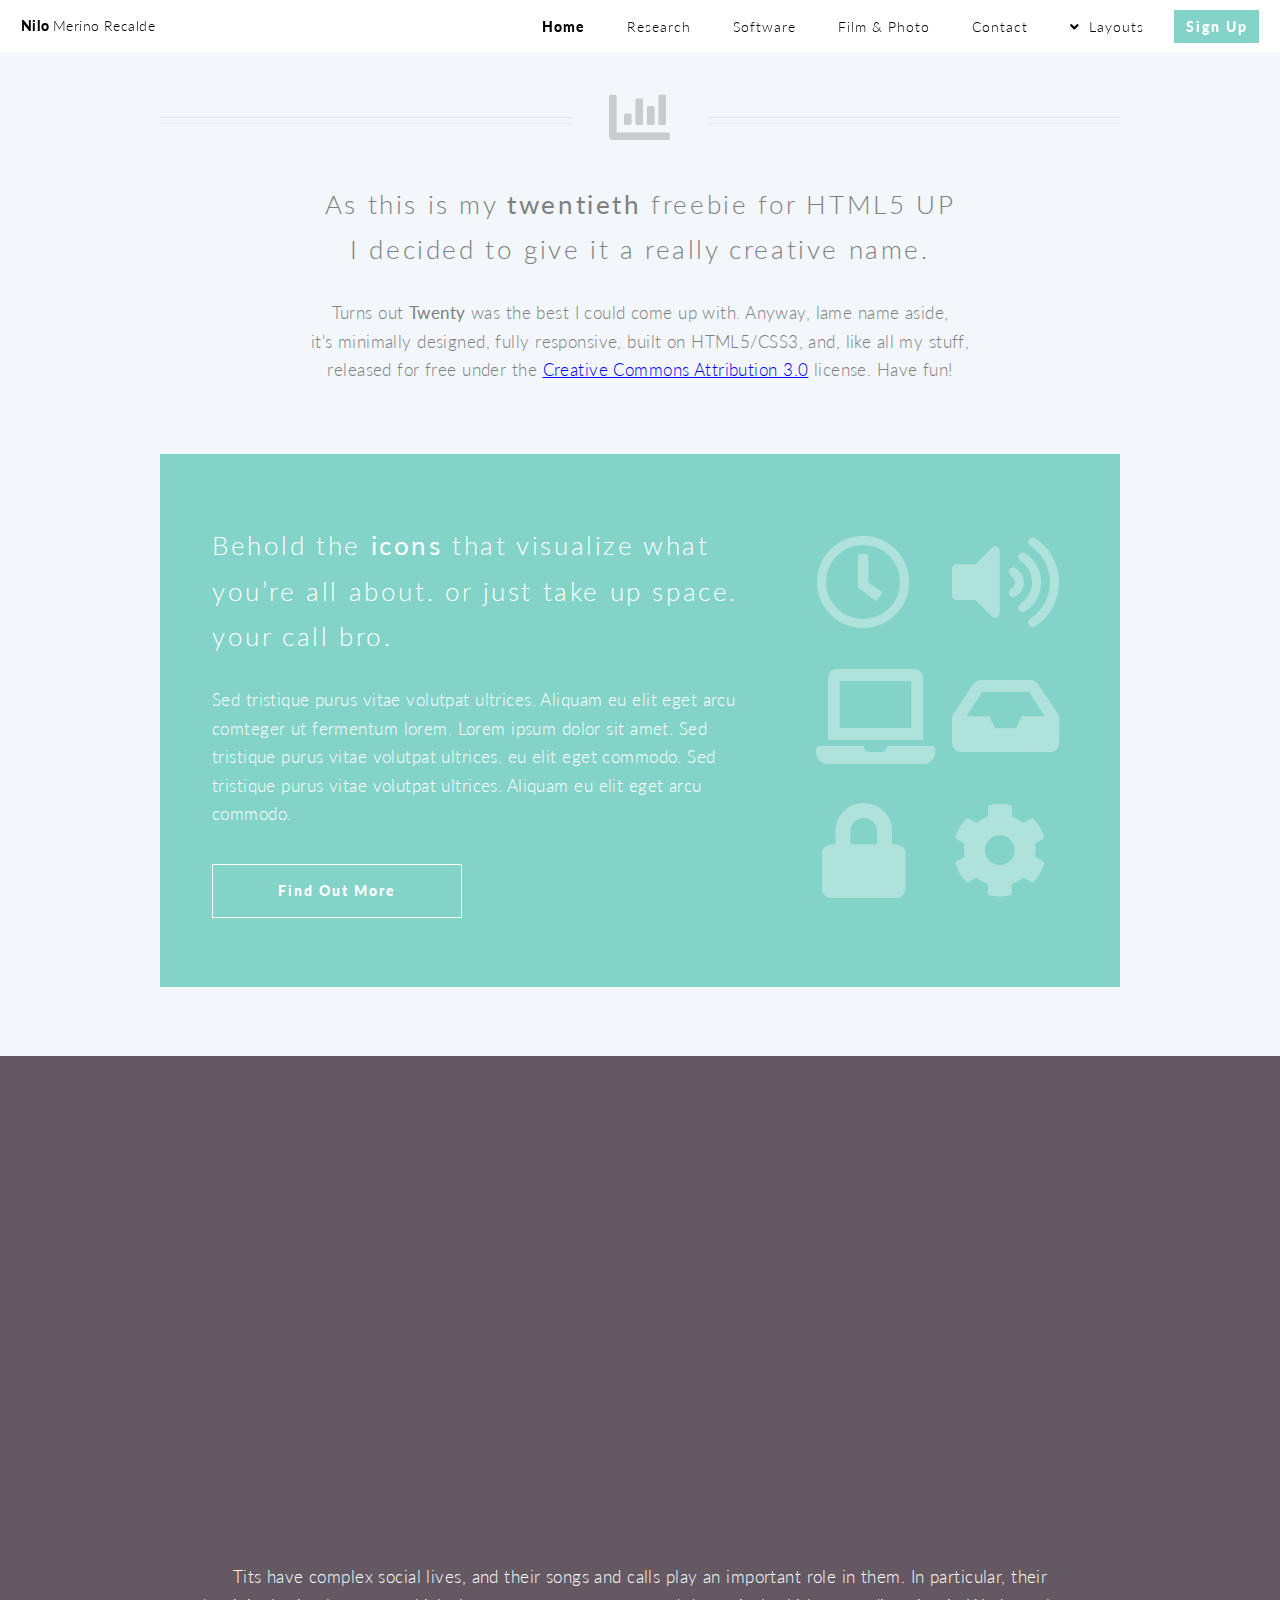
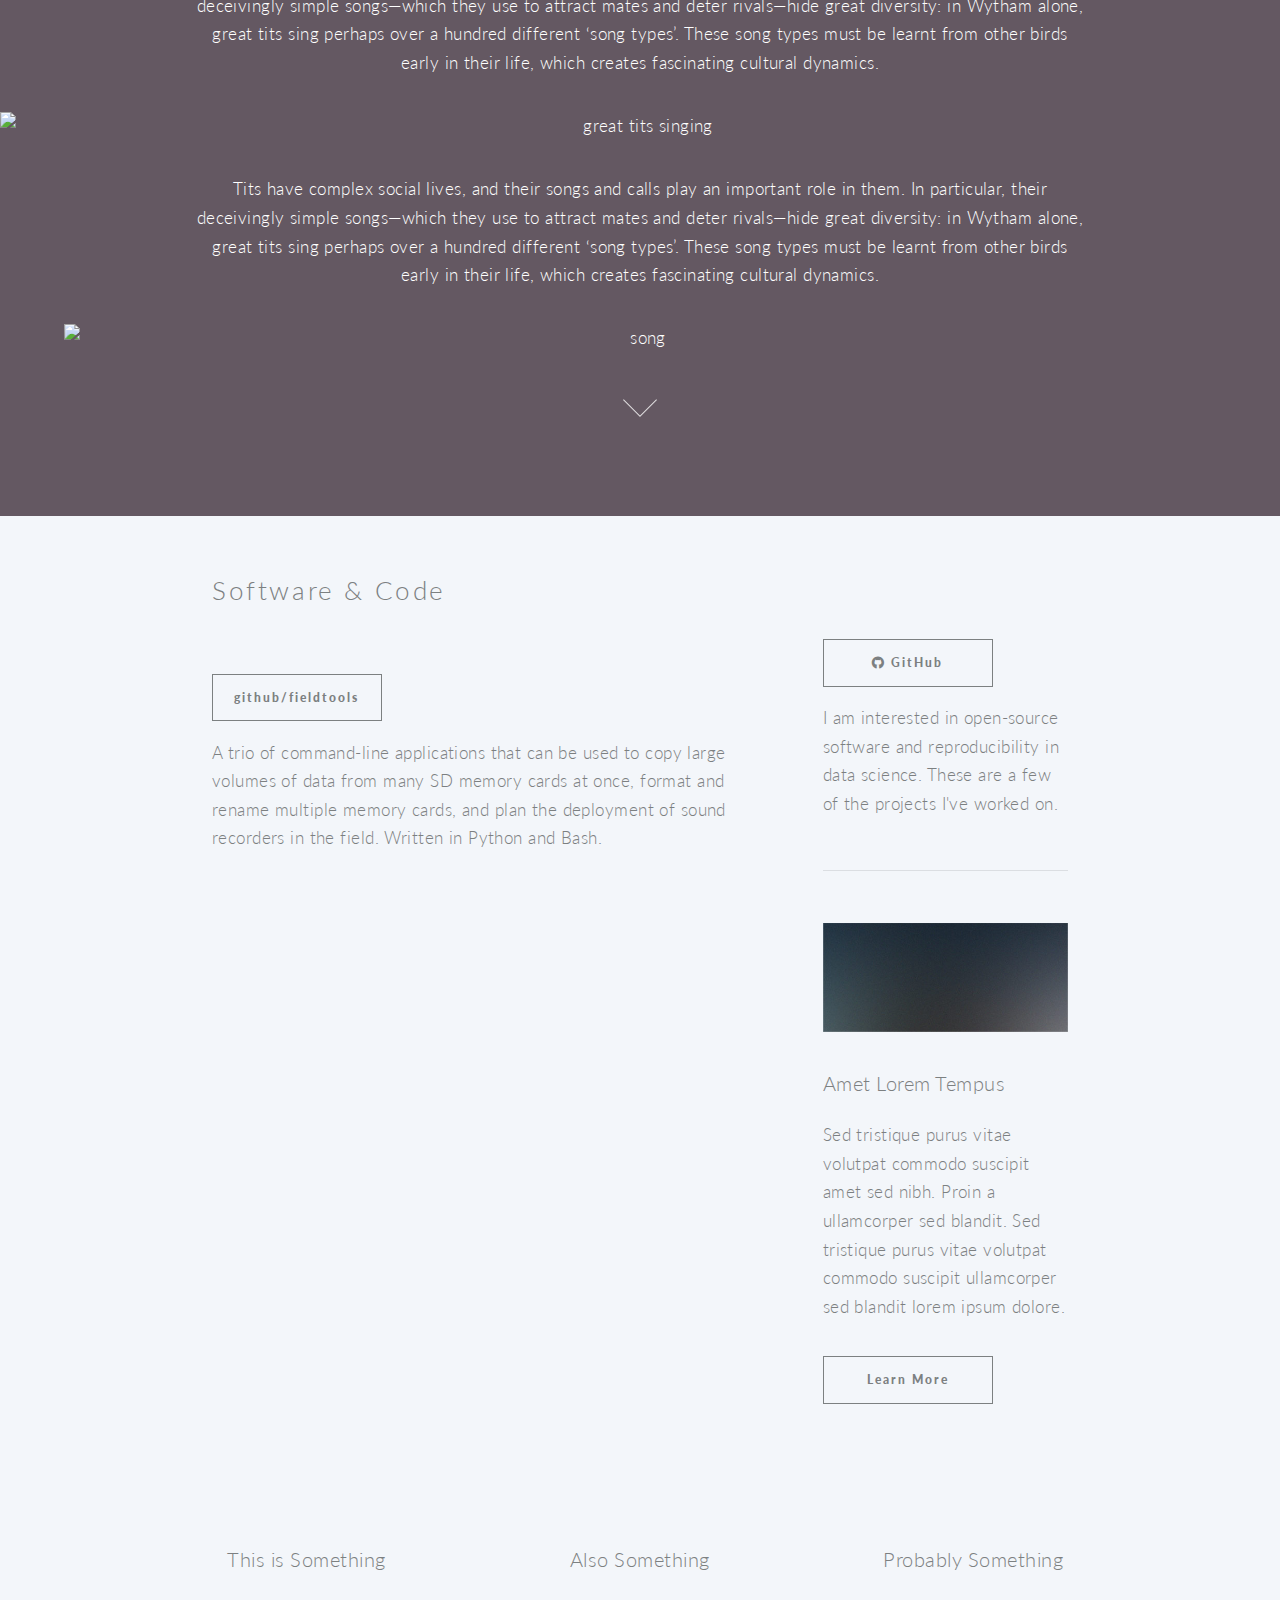
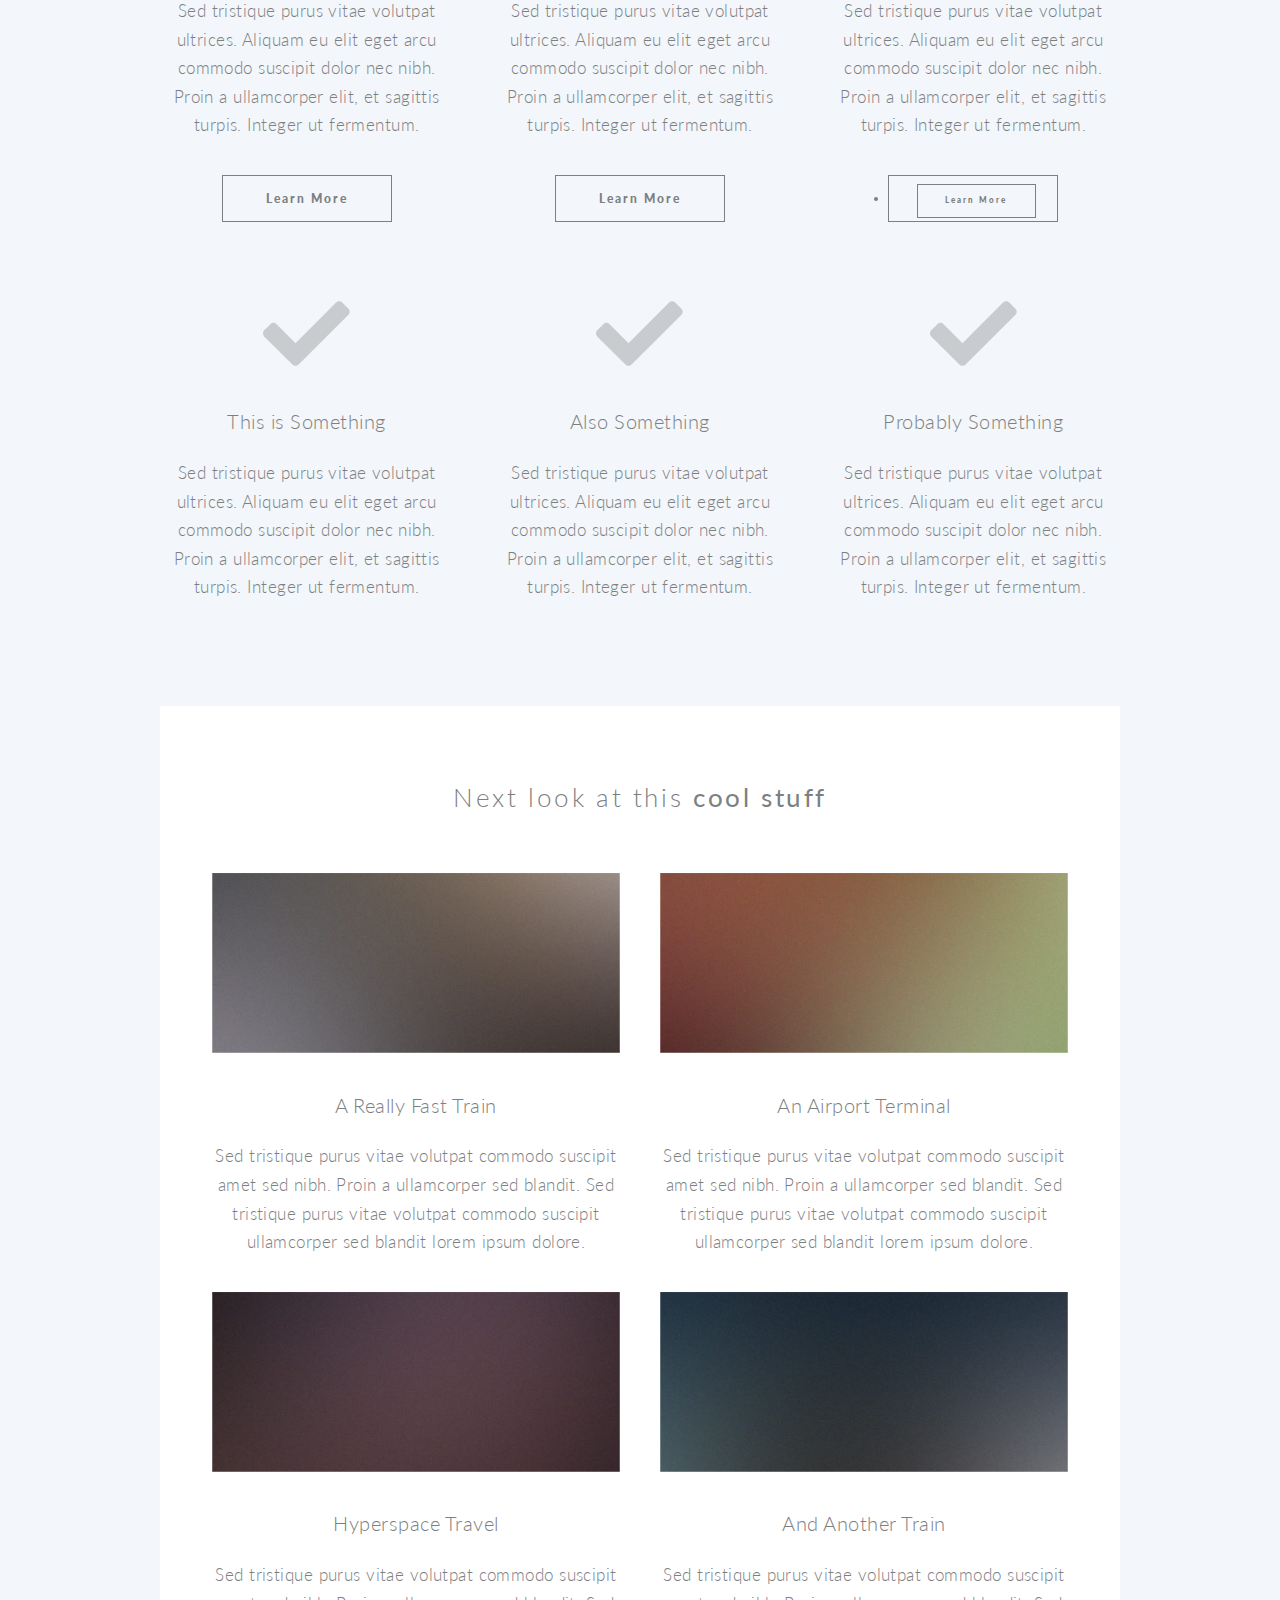
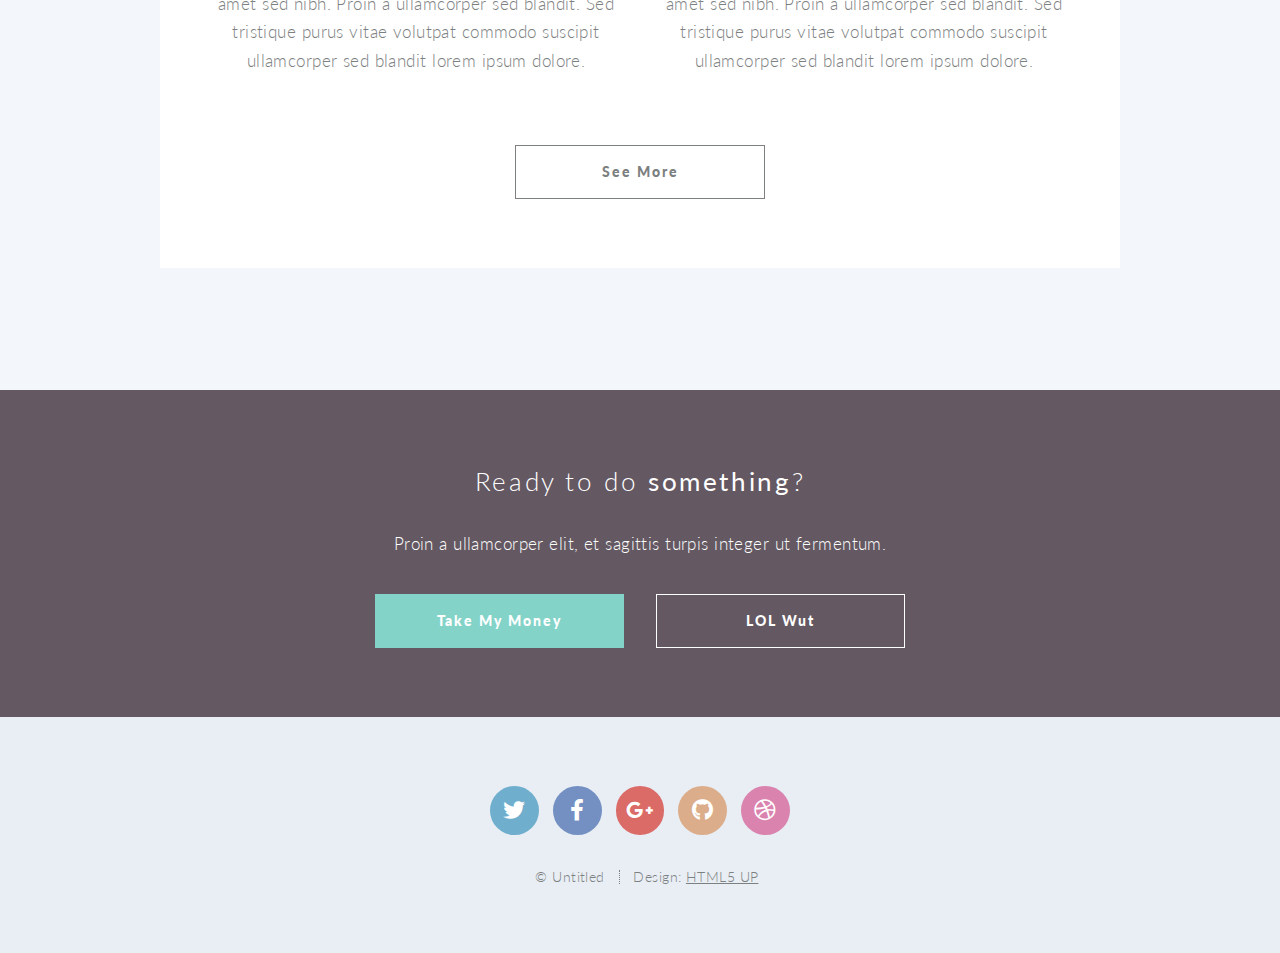
==== commit c3907641: "test continuous layout" ====
--- a/html5up-twenty/index.html
+++ b/html5up-twenty/index.html
@@ -1,290 +1,514 @@
 <!DOCTYPE HTML>
 <!--
-	Twenty by HTML5 UP
-	html5up.net | @ajlkn
-	Free for personal and commercial use under the CCA 3.0 license (html5up.net/license)
+	Twenty by HTML5 UP html5up.net | @ajlkn Free for personal and commercial use
+	under the CCA 3.0 license (html5up.net/license)
 -->
 <html>
 	<head>
 		<title>Twenty by HTML5 UP</title>
 		<meta charset="utf-8" />
-		<meta name="viewport" content="width=device-width, initial-scale=1, user-scalable=no" />
+		<meta name="viewport" content="width=device-width, initial-scale=1,
+		user-scalable=no" />
 		<link rel="stylesheet" href="assets/css/main.css" />
-		<noscript><link rel="stylesheet" href="assets/css/noscript.css" /></noscript>
+		<noscript><link rel="stylesheet" href="assets/css/noscript.css"
+		/></noscript>
+		<!-- Import zero-md element definition -->
+		<script type="module" src="https://cdn.jsdelivr.net/gh/zerodevx/zero-md@2/dist/zero-md.min.js"></script>
 	</head>
 	<body class="index is-preload">
 		<div id="page-wrapper">
 
-			<!-- Header -->
-				<header id="header">
-					<h1 id="logo"><a href="index.html">Nilo <span>Merino Recalde</span></a></h1>
-					<nav id="nav">
-						<ul>
-							<li><a href="#intro">Intro</a></li>
-							<li><a href="#one">What I Do</a></li>
-							<li><a href="#two">Who I Am</a></li>
-							<li><a href="#work">My Work</a></li>
-							<li><a href="#contact">Contact</a></li>
-
-							<li class="current"><a href="index.html">Welcome</a></li>
-							<li class="submenu">
-								<a href="#">Layouts</a>
-								<ul>
-									<li><a href="left-sidebar.html">Left Sidebar</a></li>
-									<li><a href="right-sidebar.html">Right Sidebar</a></li>
-									<li><a href="no-sidebar.html">No Sidebar</a></li>
-									<li><a href="contact.html">Contact</a></li>
-									<li class="submenu">
-										<a href="#">Submenu</a>
-										<ul>
-											<li><a href="#">Dolore Sed</a></li>
-											<li><a href="#">Consequat</a></li>
-											<li><a href="#">Lorem Magna</a></li>
-											<li><a href="#">Sed Magna</a></li>
-											<li><a href="#">Ipsum Nisl</a></li>
+			
+<!-- HEADER ──────────────────────────────────────────────────────────────── -->
+
+			<header id="header">
+				<h1 id="logo"><a href="index.html">Nilo <span>Merino
+				Recalde</span></a></h1>
+				<nav id="nav">
+					<ul>
+						<li class="current"><a href="index.html">Home</a></li>
+						<li><a href="#greti-song">Research</a></li>
+						<li><a href="#software">Software</a></li>
+						<li><a href="#greti-song">Film & Photo</a></li>
+						<li><a href="#contact">Contact</a></li>
+
+						<li class="submenu">
+							<a href="#">Layouts</a>
+							<ul>
+								<li><a href="left-sidebar.html">Left
+								Sidebar</a></li>
+								<li><a href="right-sidebar.html">Right
+								Sidebar</a></li>
+								<li><a href="no-sidebar.html">No
+								Sidebar</a></li>
+								<li><a href="contact.html">Contact</a></li>
+							</ul>
+						</li>
+						<li><a href="#" class="button primary">Sign Up</a></li>
+					</ul>
+				</nav>
+			</header>
+
+<!-- MAIN ────────────────────────────────────────────────────────────────── -->
+
+			<article id="main">
+
+				<header class="special container">
+					<span class="icon solid fa-chart-bar"></span>
+					<h2>As this is my <strong>twentieth</strong> freebie for
+					HTML5 UP
+					<br /> I decided to give it a really creative name.</h2>
+					<p>Turns out <strong>Twenty</strong> was the best I could
+					come up with. Anyway, lame name aside,
+					<br /> it's minimally designed, fully responsive, built on
+					HTML5/CSS3, and, like all my stuff,
+					<br /> released for free under the <a
+					href="http://html5up.net/license">Creative Commons
+					Attribution 3.0</a> license. Have fun!</p>
+				</header>
+
+				<!-- One -->
+					<section class="wrapper style2 container special-alt">
+						<div class="row gtr-50">
+							<div class="col-8 col-12-narrower">
+
+								<header>
+									<h2>Behold the <strong>icons</strong>
+									that visualize what you’re all about. or
+									just take up space. your call bro.</h2>
+								</header>
+								<p>Sed tristique purus vitae volutpat ultrices.
+								Aliquam eu elit eget arcu comteger ut fermentum
+								lorem. Lorem ipsum dolor sit amet. Sed tristique
+								purus vitae volutpat ultrices. eu elit eget
+								commodo. Sed tristique purus vitae volutpat
+								ultrices. Aliquam eu elit eget arcu commodo.</p>
+								<footer>
+									<ul class="buttons">
+										<li><a href="#" class="button">Find Out
+										More</a></li>
+									</ul>
+								</footer>
+
+							</div>
+							<div class="col-4 col-12-narrower imp-narrower">
+
+								<ul class="featured-icons">
+									<li><span class="icon fa-clock"><span
+									class="label">Feature 1</span></span></li>
+									<li><span class="icon solid
+									fa-volume-up"><span class="label">Feature
+									2</span></span></li>
+									<li><span class="icon solid fa-laptop"><span
+									class="label">Feature 3</span></span></li>
+									<li><span class="icon solid fa-inbox"><span
+									class="label">Feature 4</span></span></li>
+									<li><span class="icon solid fa-lock"><span
+									class="label">Feature 5</span></span></li>
+									<li><span class="icon solid fa-cog"><span
+									class="label">Feature 6</span></span></li>
+								</ul>
+
+							</div>
+						</div>
+					</section>
+
+
+<!-- GREAT TIT SONG ──────────────────────────────────────────────────────── -->
+
+					<section id="greti-song">
+
+						<!--
+							".inner" is set up as an inline-block so it
+							automatically expands in both directions to fit
+							whatever's inside it. This means it won't
+							automatically wrap lines, so be sure to use line
+							breaks where appropriate (<br />).
+						-->
+						<div class="inner">
+
+							<header>
+								<h2>Nilo</h2>
+							</header>
+							<p>This is <strong>Twenty</strong>, a free
+							<br /> responsive template
+							<br /> by <a href="http://html5up.net">HTML5
+							UP</a>.</p>
+							<footer>
+								<ul class="buttons stacked">
+									<li><a href="#main" class="button fit
+									scrolly">Tell Me More</a></li>
+								</ul>
+							</footer>
+
+						</div>
+						
+						<div class="textblock centered">
+							<p>
+								Tits have complex social lives, and their songs
+								and calls play an important role in them. In
+								particular, their deceivingly simple songs—which
+								they use to attract mates and deter rivals—hide
+								great diversity: in Wytham alone, great tits
+								sing perhaps over a hundred different ‘song
+								types’. These song types must be learnt from
+								other birds early in their life, which creates
+								fascinating cultural dynamics.
+							</p>
+							
+							<zero-md src="text/research/example.md">
+								<template>
+									<link rel="stylesheet"
+									href="assets/css/main.css">
+								</template>
+							</zero-md>
+						
+
+						</div>
+
+						<div class="image featured">
+							<img src="images/gretis_large.png" alt="great tits
+							singing">
+						</div>
+
+						<div class="textblock centered">
+							<p>
+								Tits have complex social lives, and their songs
+								and calls play an important role in them. In
+								particular, their deceivingly simple songs—which
+								they use to attract mates and deter rivals—hide
+								great diversity: in Wytham alone, great tits
+								sing perhaps over a hundred different ‘song
+								types’. These song types must be learnt from
+								other birds early in their life, which creates
+								fascinating cultural dynamics.
+							</p>
+						</div>
+
+
+						<div class="image featured">
+							<img src="images/amplitude.png" alt="song"
+							style="width: 90%;">
+						</div>
+
+
+						<div class="arrow-container">
+							<a data-scroll href="contact.html">
+							<div class="arrow"></div>
+							</a>
+						</div>
+
+						
+					</section>
+
+<!-- CODE AND SOFTWARE ───────────────────────────────────────────────────── -->
+
+				<section id="software">
+					<div class="wrapper style4 container">
+
+						<h2>Software & Code</h2>
+
+						<div class="row gtr-150">
+					
+							<div class="col-8 col-12-narrower">
+
+								<!-- Content -->
+									<div class="content">
+										<section>
+
+											<a href="#" class="image
+											featured"><img
+											src="https://github.com/nilomr/fieldtools/raw/main/fieldtools/src/fieldwork-helper.gif"
+											alt="" /></a>
+
+											<ul class="buttons">
+												<li><a href="https://github.com/nilomr/fieldtools"
+												class="button small">github/fieldtools</a></li>
+											</ul>
+
+											<p>A trio of command-line
+											applications that can be used to
+											copy large volumes of data from many
+											SD memory cards at once, format and
+											rename multiple memory cards, and
+											plan the deployment of sound
+											recorders in the field.
+											Written in Python and Bash.
+											</p>
+
+										</section>
+									</div>
+
+							</div>
+							<div class="col-4 col-12-narrower">
+
+								<!-- Sidebar -->
+									<div class="sidebar">
+										<section>
+
+											<header>
+												<ul class="buttons">
+													<li><a href="https://github.com/nilomr"
+													class="button small"> <i class="fab fa-github"> </i> GitHub</a></li>
+												</ul>
+											</header>
+
+											<p>I am interested in open-source 
+												software and reproducibility in 
+												data science. These are a few of
+												the projects I've worked on.
+											</p>
+
+										</section>
+
+										<section>
+											<a href="#" class="image
+											featured"><img
+											src="images/pic04.jpg" alt="" /></a>
+											<header>
+												<h3>Amet Lorem Tempus</h3>
+											</header>
+											<p>Sed tristique purus vitae
+											volutpat commodo suscipit amet sed
+											nibh. Proin a ullamcorper sed
+											blandit. Sed tristique purus vitae
+											volutpat commodo suscipit
+											ullamcorper sed blandit lorem ipsum
+											dolore.</p>
+											<footer>
+												<ul class="buttons">
+													<li><a href="#"
+													class="button small">Learn
+													More</a></li>
+												</ul>
+											</footer>
+										</section>
+									</div>
+
+							</div>
+						</div>
+					</div>
+				</section>
+
+				<!-- Two -->
+					<section class="wrapper style1 container special">
+						<div class="row">
+							<div class="col-4 col-12-narrower">
+
+								<section>
+									<header>
+										<h3>This is Something</h3>
+									</header>
+									<p>Sed tristique purus vitae volutpat
+									ultrices. Aliquam eu elit eget arcu commodo
+									suscipit dolor nec nibh. Proin a ullamcorper
+									elit, et sagittis turpis. Integer ut
+									fermentum.</p>
+									<footer>
+										<ul class="buttons">
+											<li><a href="#" class="button
+											small">Learn More</a></li>
 										</ul>
-									</li>
-								</ul>
-							</li>
-							<li><a href="#" class="button primary">Sign Up</a></li>
-						</ul>
-					</nav>
-				</header>
-
-			<!-- Banner -->
-				<section id="banner">
-
-					<!--
-						".inner" is set up as an inline-block so it automatically expands
-						in both directions to fit whatever's inside it. This means it won't
-						automatically wrap lines, so be sure to use line breaks where
-						appropriate (<br />).
-					-->
-					<div class="inner">
-
-						<header>
-							<h2>Nilo</h2>
+									</footer>
+								</section>
+
+							</div>
+							<div class="col-4 col-12-narrower">
+
+								<section>
+									<header>
+										<h3>Also Something</h3>
+									</header>
+									<p>Sed tristique purus vitae volutpat
+									ultrices. Aliquam eu elit eget arcu commodo
+									suscipit dolor nec nibh. Proin a ullamcorper
+									elit, et sagittis turpis. Integer ut
+									fermentum.</p>
+									<footer>
+										<ul class="buttons">
+											<li><a href="#" class="button
+											small">Learn More</a></li>
+										</ul>
+									</footer>
+								</section>
+
+							</div>
+							<div class="col-4 col-12-narrower">
+
+								<section>
+									<header>
+										<h3>Probably Something</h3>
+									</header>
+									<p>Sed tristique purus vitae volutpat
+									ultrices. Aliquam eu elit eget arcu commodo
+									suscipit dolor nec nibh. Proin a ullamcorper
+									elit, et sagittis turpis. Integer ut
+									fermentum.</p>
+									<footer>
+										<ul class="button small">
+											<li><a href="#" class="button
+											small">Learn More</a></li>
+										</ul>
+									</footer>
+								</section>
+
+							</div>
+						</div>
+					</section>
+
+				<!-- Two -->
+					<section class="wrapper style1 container special">
+						<div class="row">
+							<div class="col-4 col-12-narrower">
+
+								<section>
+									<span class="icon solid featured
+									fa-check"></span>
+									<header>
+										<h3>This is Something</h3>
+									</header>
+									<p>Sed tristique purus vitae volutpat
+									ultrices. Aliquam eu elit eget arcu commodo
+									suscipit dolor nec nibh. Proin a ullamcorper
+									elit, et sagittis turpis. Integer ut
+									fermentum.</p>
+								</section>
+
+							</div>
+							<div class="col-4 col-12-narrower">
+
+								<section>
+									<span class="icon solid featured
+									fa-check"></span>
+									<header>
+										<h3>Also Something</h3>
+									</header>
+									<p>Sed tristique purus vitae volutpat
+									ultrices. Aliquam eu elit eget arcu commodo
+									suscipit dolor nec nibh. Proin a ullamcorper
+									elit, et sagittis turpis. Integer ut
+									fermentum.</p>
+								</section>
+
+							</div>
+							<div class="col-4 col-12-narrower">
+
+								<section>
+									<span class="icon solid featured
+									fa-check"></span>
+									<header>
+										<h3>Probably Something</h3>
+									</header>
+									<p>Sed tristique purus vitae volutpat
+									ultrices. Aliquam eu elit eget arcu commodo
+									suscipit dolor nec nibh. Proin a ullamcorper
+									elit, et sagittis turpis. Integer ut
+									fermentum.</p>
+								</section>
+
+							</div>
+						</div>
+					</section>
+
+				<!-- Three -->
+					<section class="wrapper style3 container special">
+
+						<header class="major">
+							<h2>Next look at this <strong>cool
+							stuff</strong></h2>
 						</header>
-						<p>This is <strong>Twenty</strong>, a free
-						<br />
-						responsive template
-						<br />
-						by <a href="http://html5up.net">HTML5 UP</a>.</p>
-						<footer>
-							<ul class="buttons stacked">
-								<li><a href="#main" class="button fit scrolly">Tell Me More</a></li>
+
+						<div class="row">
+							<div class="col-6 col-12-narrower">
+
+								<section>
+									<a href="#" class="image featured"><img
+									src="images/pic01.jpg" alt="" /></a>
+									<header>
+										<h3>A Really Fast Train</h3>
+									</header>
+									<p>Sed tristique purus vitae volutpat
+									commodo suscipit amet sed nibh. Proin a
+									ullamcorper sed blandit. Sed tristique purus
+									vitae volutpat commodo suscipit ullamcorper
+									sed blandit lorem ipsum dolore.</p>
+								</section>
+
+							</div>
+							<div class="col-6 col-12-narrower">
+
+								<section>
+									<a href="#" class="image featured"><img
+									src="images/pic02.jpg" alt="" /></a>
+									<header>
+										<h3>An Airport Terminal</h3>
+									</header>
+									<p>Sed tristique purus vitae volutpat
+									commodo suscipit amet sed nibh. Proin a
+									ullamcorper sed blandit. Sed tristique purus
+									vitae volutpat commodo suscipit ullamcorper
+									sed blandit lorem ipsum dolore.</p>
+								</section>
+
+							</div>
+						</div>
+						<div class="row">
+							<div class="col-6 col-12-narrower">
+
+								<section>
+									<a href="#" class="image featured"><img
+									src="images/pic03.jpg" alt="" /></a>
+									<header>
+										<h3>Hyperspace Travel</h3>
+									</header>
+									<p>Sed tristique purus vitae volutpat
+									commodo suscipit amet sed nibh. Proin a
+									ullamcorper sed blandit. Sed tristique purus
+									vitae volutpat commodo suscipit ullamcorper
+									sed blandit lorem ipsum dolore.</p>
+								</section>
+
+							</div>
+							<div class="col-6 col-12-narrower">
+
+								<section>
+									<a href="#" class="image featured"><img
+									src="images/pic04.jpg" alt="" /></a>
+									<header>
+										<h3>And Another Train</h3>
+									</header>
+									<p>Sed tristique purus vitae volutpat
+									commodo suscipit amet sed nibh. Proin a
+									ullamcorper sed blandit. Sed tristique purus
+									vitae volutpat commodo suscipit ullamcorper
+									sed blandit lorem ipsum dolore.</p>
+								</section>
+
+							</div>
+						</div>
+
+						<footer class="major">
+							<ul class="buttons">
+								<li><a href="#" class="button">See More</a></li>
 							</ul>
 						</footer>
 
-					</div>
-					
-					<div class="textblock centered">
-						<p>
-							Tits have complex social lives, and their songs and
-							calls play an important role in them. In particular,
-							their deceivingly simple songs—which they use to
-							attract mates and deter rivals—hide great diversity:
-							in Wytham alone, great tits sing perhaps over a
-							hundred different ‘song types’. These song types
-							must be learnt from other birds early in their life,
-							which creates fascinating cultural dynamics.
-						</p>
-
-					</div>
-					<div class="image featured">
-						<img src="images/gretis_large.png" alt="great tits singing">
-					</div>
-
-					<div class="textblock centered">
-						<p>
-							Tits have complex social lives, and their songs and
-							calls play an important role in them. In particular,
-							their deceivingly simple songs—which they use to
-							attract mates and deter rivals—hide great diversity:
-							in Wytham alone, great tits sing perhaps over a
-							hundred different ‘song types’. These song types
-							must be learnt from other birds early in their life,
-							which creates fascinating cultural dynamics.
-						</p>
-					</div>
-
-
-					<div class="image featured">
-						<img src="images/amplitude.png" alt="song" style="width: 90%;">
-					</div>
-
-
-					<div class="arrow-container">
-						<a data-scroll href="contact.html">
-						  <div class="arrow"></div>
-						</a>
-					</div>
-
-					
-				</section>
-
-			<!-- Main -->
-				<article id="main">
-
-					<header class="special container">
-						<span class="icon solid fa-chart-bar"></span>
-						<h2>As this is my <strong>twentieth</strong> freebie for HTML5 UP
-						<br />
-						I decided to give it a really creative name.</h2>
-						<p>Turns out <strong>Twenty</strong> was the best I could come up with. Anyway, lame name aside,
-						<br />
-						it's minimally designed, fully responsive, built on HTML5/CSS3,
-						and, like all my stuff,
-						<br />
-						released for free under the <a href="http://html5up.net/license">Creative Commons Attribution 3.0</a> license. Have fun!</p>
-					</header>
-
-					<!-- One -->
-						<section class="wrapper style2 container special-alt">
-							<div class="row gtr-50">
-								<div class="col-8 col-12-narrower">
-
-									<header>
-										<h2>Behold the <strong>icons</strong> that visualize what you’re all about. or just take up space. your call bro.</h2>
-									</header>
-									<p>Sed tristique purus vitae volutpat ultrices. Aliquam eu elit eget arcu comteger ut fermentum lorem. Lorem ipsum dolor sit amet. Sed tristique purus vitae volutpat ultrices. eu elit eget commodo. Sed tristique purus vitae volutpat ultrices. Aliquam eu elit eget arcu commodo.</p>
-									<footer>
-										<ul class="buttons">
-											<li><a href="#" class="button">Find Out More</a></li>
-										</ul>
-									</footer>
-
-								</div>
-								<div class="col-4 col-12-narrower imp-narrower">
-
-									<ul class="featured-icons">
-										<li><span class="icon fa-clock"><span class="label">Feature 1</span></span></li>
-										<li><span class="icon solid fa-volume-up"><span class="label">Feature 2</span></span></li>
-										<li><span class="icon solid fa-laptop"><span class="label">Feature 3</span></span></li>
-										<li><span class="icon solid fa-inbox"><span class="label">Feature 4</span></span></li>
-										<li><span class="icon solid fa-lock"><span class="label">Feature 5</span></span></li>
-										<li><span class="icon solid fa-cog"><span class="label">Feature 6</span></span></li>
-									</ul>
-
-								</div>
-							</div>
-						</section>
-
-					<!-- Two -->
-						<section class="wrapper style1 container special">
-							<div class="row">
-								<div class="col-4 col-12-narrower">
-
-									<section>
-										<span class="icon solid featured fa-check"></span>
-										<header>
-											<h3>This is Something</h3>
-										</header>
-										<p>Sed tristique purus vitae volutpat ultrices. Aliquam eu elit eget arcu commodo suscipit dolor nec nibh. Proin a ullamcorper elit, et sagittis turpis. Integer ut fermentum.</p>
-									</section>
-
-								</div>
-								<div class="col-4 col-12-narrower">
-
-									<section>
-										<span class="icon solid featured fa-check"></span>
-										<header>
-											<h3>Also Something</h3>
-										</header>
-										<p>Sed tristique purus vitae volutpat ultrices. Aliquam eu elit eget arcu commodo suscipit dolor nec nibh. Proin a ullamcorper elit, et sagittis turpis. Integer ut fermentum.</p>
-									</section>
-
-								</div>
-								<div class="col-4 col-12-narrower">
-
-									<section>
-										<span class="icon solid featured fa-check"></span>
-										<header>
-											<h3>Probably Something</h3>
-										</header>
-										<p>Sed tristique purus vitae volutpat ultrices. Aliquam eu elit eget arcu commodo suscipit dolor nec nibh. Proin a ullamcorper elit, et sagittis turpis. Integer ut fermentum.</p>
-									</section>
-
-								</div>
-							</div>
-						</section>
-
-					<!-- Three -->
-						<section class="wrapper style3 container special">
-
-							<header class="major">
-								<h2>Next look at this <strong>cool stuff</strong></h2>
-							</header>
-
-							<div class="row">
-								<div class="col-6 col-12-narrower">
-
-									<section>
-										<a href="#" class="image featured"><img src="images/pic01.jpg" alt="" /></a>
-										<header>
-											<h3>A Really Fast Train</h3>
-										</header>
-										<p>Sed tristique purus vitae volutpat commodo suscipit amet sed nibh. Proin a ullamcorper sed blandit. Sed tristique purus vitae volutpat commodo suscipit ullamcorper sed blandit lorem ipsum dolore.</p>
-									</section>
-
-								</div>
-								<div class="col-6 col-12-narrower">
-
-									<section>
-										<a href="#" class="image featured"><img src="images/pic02.jpg" alt="" /></a>
-										<header>
-											<h3>An Airport Terminal</h3>
-										</header>
-										<p>Sed tristique purus vitae volutpat commodo suscipit amet sed nibh. Proin a ullamcorper sed blandit. Sed tristique purus vitae volutpat commodo suscipit ullamcorper sed blandit lorem ipsum dolore.</p>
-									</section>
-
-								</div>
-							</div>
-							<div class="row">
-								<div class="col-6 col-12-narrower">
-
-									<section>
-										<a href="#" class="image featured"><img src="images/pic03.jpg" alt="" /></a>
-										<header>
-											<h3>Hyperspace Travel</h3>
-										</header>
-										<p>Sed tristique purus vitae volutpat commodo suscipit amet sed nibh. Proin a ullamcorper sed blandit. Sed tristique purus vitae volutpat commodo suscipit ullamcorper sed blandit lorem ipsum dolore.</p>
-									</section>
-
-								</div>
-								<div class="col-6 col-12-narrower">
-
-									<section>
-										<a href="#" class="image featured"><img src="images/pic04.jpg" alt="" /></a>
-										<header>
-											<h3>And Another Train</h3>
-										</header>
-										<p>Sed tristique purus vitae volutpat commodo suscipit amet sed nibh. Proin a ullamcorper sed blandit. Sed tristique purus vitae volutpat commodo suscipit ullamcorper sed blandit lorem ipsum dolore.</p>
-									</section>
-
-								</div>
-							</div>
-
-							<footer class="major">
-								<ul class="buttons">
-									<li><a href="#" class="button">See More</a></li>
-								</ul>
-							</footer>
-
-						</section>
-
-				</article>
+					</section>
+
+			</article>
 
 			<!-- CTA -->
 				<section id="cta">
 
 					<header>
 						<h2>Ready to do <strong>something</strong>?</h2>
-						<p>Proin a ullamcorper elit, et sagittis turpis integer ut fermentum.</p>
+						<p>Proin a ullamcorper elit, et sagittis turpis integer
+						ut fermentum.</p>
 					</header>
 					<footer>
 						<ul class="buttons">
-							<li><a href="#" class="button primary">Take My Money</a></li>
+							<li><a href="#" class="button primary">Take My
+							Money</a></li>
 							<li><a href="#" class="button">LOL Wut</a></li>
 						</ul>
 					</footer>
@@ -295,15 +519,24 @@
 				<footer id="footer">
 
 					<ul class="icons">
-						<li><a href="#" class="icon brands circle fa-twitter"><span class="label">Twitter</span></a></li>
-						<li><a href="#" class="icon brands circle fa-facebook-f"><span class="label">Facebook</span></a></li>
-						<li><a href="#" class="icon brands circle fa-google-plus-g"><span class="label">Google+</span></a></li>
-						<li><a href="#" class="icon brands circle fa-github"><span class="label">Github</span></a></li>
-						<li><a href="#" class="icon brands circle fa-dribbble"><span class="label">Dribbble</span></a></li>
+						<li><a href="#" class="icon brands circle
+						fa-twitter"><span class="label">Twitter</span></a></li>
+						<li><a href="#" class="icon brands circle
+						fa-facebook-f"><span
+						class="label">Facebook</span></a></li>
+						<li><a href="#" class="icon brands circle
+						fa-google-plus-g"><span
+						class="label">Google+</span></a></li>
+						<li><a href="#" class="icon brands circle
+						fa-github"><span class="label">Github</span></a></li>
+						<li><a href="#" class="icon brands circle
+						fa-dribbble"><span
+						class="label">Dribbble</span></a></li>
 					</ul>
 
 					<ul class="copyright">
-						<li>&copy; Untitled</li><li>Design: <a href="http://html5up.net">HTML5 UP</a></li>
+						<li>&copy; Untitled</li><li>Design: <a
+						href="http://html5up.net">HTML5 UP</a></li>
 					</ul>
 
 				</footer>
--- a/html5up-twenty/assets/css/main.css
+++ b/html5up-twenty/assets/css/main.css
@@ -107,6 +107,20 @@
 	letter-spacing: 0.025em;
 	line-height: 1.75em;
 }
+
+/* markdown text */
+/* #shadow-root .markdown-body {
+    -ms-text-size-adjust: 100%;
+    -webkit-text-size-adjust: 100%;
+    line-height: 1.5;
+    color: #bdbdbd;
+    font-family: -apple-system,BlinkMacSystemFont,Segoe UI,Helvetica,Arial,sans-serif,Apple Color Emoji,Segoe UI Emoji;
+    font-size: 16px;
+    line-height: 1.5;
+    word-wrap: break-word;
+} */
+
+
 
 a {
 	-moz-transition: color 0.2s ease-in-out, border-color 0.2s ease-in-out, background-color 0.2s ease-in-out;
@@ -2216,9 +2230,14 @@
 .button.small {
 	font-size: 0.7em;
 	min-width: 14em;
-	padding: 0.5em 0;
-}
-
+	padding: 0em 0;
+}
+
+/* reduce padding around small button in code section */
+#software ul {
+	margin: 0 0 1em 0 !important;
+
+}
 
 /* Down arrow button */
 
@@ -2302,7 +2321,7 @@
 
 .wrapper.style2 {
 	background-color: #83d3c9;
-	background-image: url("images/light-bl.svg"), url("images/light-br.svg");
+	background-image: none;
 	background-position: bottom left, bottom right;
 	background-repeat: no-repeat, no-repeat;
 	background-size: 25em, 25em;
@@ -2342,10 +2361,23 @@
 }
 
 .wrapper.style4 {
-	background: #fff;
+	background: none;
 	color: inherit;
 	padding: 4em;
 }
+
+
+
+#software {
+	background-image: url("../../images/noise.png"),
+		url("../../images/white-background.jpg");
+	background-attachment: scroll, fixed;
+	background-position: top center;
+	background-repeat: repeat, no-repeat;
+	background-size: 200px, cover;
+}
+
+
 
 /* Header */
 
@@ -2390,9 +2422,8 @@
 }
 
 #header {
-	background: rgba(255, 255, 255, 0.103);
-	/* box-shadow: 0 1px 2px 0 rgba(0, 0, 0, 0.075); */
-	color: white;
+	background: rgb(255 255 255 / 98%);
+	color: black;
 	cursor: default;
 	font-size: 0.8em;
 	left: 0;
@@ -2614,11 +2645,11 @@
 	}
 }
 
-#banner {
-	background-attachment: scroll, fixed;
+#greti-song {
 	background-color: #645862;
 	background-image: url("../../images/noise.png"),
 		url("../../images/dark_texture.jpg");
+	background-attachment: scroll, fixed;
 	background-position: top center;
 	background-repeat: repeat, no-repeat;
 	background-size: 200px, cover;
@@ -2631,7 +2662,7 @@
 	text-align: center;
 }
 
-#banner .inner {
+#greti-song .inner {
 	-moz-animation: reveal-banner 1s 0.25s ease-in-out;
 	-webkit-animation: reveal-banner 1s 0.25s ease-in-out;
 	-ms-animation: reveal-banner 1s 0.25s ease-in-out;
@@ -2648,7 +2679,7 @@
 	text-align: center;
 }
 
-#banner .inner header {
+#greti-song .inner header {
 	display: inline-block;
 	border-bottom: solid 2px;
 	border-top: solid 2px;
@@ -2656,7 +2687,7 @@
 	padding: 3px 0 3px 0;
 }
 
-#banner .inner header h2 {
+#greti-song .inner header h2 {
 	border-bottom: solid 2px;
 	border-top: solid 2px;
 	font-size: 2.5em;
@@ -2667,19 +2698,31 @@
 	position: relative;
 }
 
-#banner .inner p {
+#greti-song .inner p {
 	letter-spacing: 0.1em;
 	margin: 0;
 }
 
-#banner .inner p a {
+#greti-song .inner p a {
 	color: inherit;
 	font-weight: 400;
 	text-decoration: none;
 }
 
-#banner .inner footer {
+#greti-song .inner footer {
 	margin: 2em 0 0 0;
+}
+
+
+#greti-song p {
+	-moz-animation: reveal-banner 1s 0.25s ease-in-out;
+	-webkit-animation: reveal-banner 1s 0.25s ease-in-out;
+	-ms-animation: reveal-banner 1s 0.25s ease-in-out;
+	animation: reveal-banner 1s 0.25s ease-in-out;
+	-moz-animation-fill-mode: forwards;
+	-webkit-animation-fill-mode: forwards;
+	-ms-animation-fill-mode: forwards;
+	animation-fill-mode: forwards;
 }
 
 /* Main */
@@ -2793,7 +2836,7 @@
 	}
 
 	h1, h2, h3, h4, h5, h6 {
-		line-height: 1.5em;
+		line-height: 1.75em;
 	}
 
 	/* Section/Article */
@@ -2825,8 +2868,11 @@
 
 	/* Banner */
 
-	#banner {
-		background-attachment: fixed;
+	#greti-song {
+		background-attachment: scroll, fixed;
+		background-position: top center;
+		background-repeat: repeat, no-repeat;
+		background-size: 200px, cover;
 	}
 
 	/* CTA */
@@ -2900,8 +2946,11 @@
 
 	/* Banner */
 
-	#banner {
-		background-size: cover;
+	#greti-song {
+		background-attachment: scroll, fixed;
+		background-position: top center;
+		background-repeat: repeat, no-repeat;
+		background-size: 200px, cover;
 	}
 
 	/* Main */
@@ -2969,7 +3018,7 @@
 	.button.small {
 		font-size: 0.8em;
 		min-width: 18em;
-		padding: 0.75em 0;
+		padding: 0em 0;
 	}
 
 	/* Featured Icons */
@@ -3004,7 +3053,11 @@
 
 	/* Banner */
 
-	#banner {
+	#greti-song {
+		margin: 0;
+	}
+
+	#greti-song {
 		margin: 0;
 	}
 
@@ -3122,7 +3175,7 @@
 	}
 
 	#navButton .toggle:after {
-		background: rgba(163, 169, 170, 0.75);
+		background: rgb(74 74 74 / 24%);
 		border-radius: 2px;
 		content: '';
 		height: 40px;
@@ -3229,6 +3282,7 @@
 
 /* Mobile */
 
+
 @media screen and (max-width: 736px) {
 
 	/* Basic */
@@ -3354,26 +3408,28 @@
 
 	/* Banner */
 
-	#banner {
-		background-size: cover;
-		padding: 6em 0;
-	}
-
-	#banner .inner {
+	#greti-song {
+		background-attachment: scroll, fixed;
+		background-position: top center;
+		background-repeat: repeat, no-repeat;
+		background-size: 200px, cover;
+	}
+
+	#greti-song .inner {
 		background: none;
 		display: block;
 		padding: 2em;
 	}
 
-	#banner .inner header h2 {
+	#greti-song .inner header h2 {
 		font-size: 1.5em;
 	}
 
-	#banner .inner p {
+	#greti-song .inner p {
 		text-align: center;
 	}
 
-	#banner .inner br {
+	#greti-song .inner br {
 		display: none;
 	}
 
@@ -3429,4 +3485,1051 @@
 		height: 34px;
 	}
 
+}
+
+
+
+
+/* markdown */
+
+
+
+/**
+ * Minified by jsDelivr using clean-css v4.2.1.
+ * Original file: /gh/sindresorhus/github-markdown-css@4.0.0/github-markdown.css
+ *
+ * Do NOT use SRI with dynamically generated files! More information: https://www.jsdelivr.com/using-sri-with-dynamic-files
+ */
+.markdown-body .octicon {
+	display: inline-block;
+	fill: currentColor;
+	vertical-align: text-bottom
+}
+
+.markdown-body .anchor {
+	float: left;
+	line-height: 1;
+	margin-left: -20px;
+	padding-right: 4px
+}
+
+.markdown-body .anchor:focus {
+	outline: 0
+}
+
+.markdown-body h1 .octicon-link, .markdown-body h2 .octicon-link, .markdown-body h3 .octicon-link, .markdown-body h4 .octicon-link, .markdown-body h5 .octicon-link, .markdown-body h6 .octicon-link {
+	color: #1b1f23;
+	vertical-align: middle;
+	visibility: hidden
+}
+
+.markdown-body h1:hover .anchor, .markdown-body h2:hover .anchor, .markdown-body h3:hover .anchor, .markdown-body h4:hover .anchor, .markdown-body h5:hover .anchor, .markdown-body h6:hover .anchor {
+	text-decoration: none
+}
+
+.markdown-body h1:hover .anchor .octicon-link, .markdown-body h2:hover .anchor .octicon-link, .markdown-body h3:hover .anchor .octicon-link, .markdown-body h4:hover .anchor .octicon-link, .markdown-body h5:hover .anchor .octicon-link, .markdown-body h6:hover .anchor .octicon-link {
+	visibility: visible
+}
+
+.markdown-body h1:hover .anchor .octicon-link:before, .markdown-body h2:hover .anchor .octicon-link:before, .markdown-body h3:hover .anchor .octicon-link:before, .markdown-body h4:hover .anchor .octicon-link:before, .markdown-body h5:hover .anchor .octicon-link:before, .markdown-body h6:hover .anchor .octicon-link:before {
+	width: 16px;
+	height: 16px;
+	content: ' ';
+	display: inline-block;
+	background-image: url("data:image/svg+xml,%3Csvg xmlns='http://www.w3.org/2000/svg' viewBox='0 0 16 16' version='1.1' width='16' height='16' aria-hidden='true'%3E%3Cpath fill-rule='evenodd' d='M4 9h1v1H4c-1.5 0-3-1.69-3-3.5S2.55 3 4 3h4c1.45 0 3 1.69 3 3.5 0 1.41-.91 2.72-2 3.25V8.59c.58-.45 1-1.27 1-2.09C10 5.22 8.98 4 8 4H4c-.98 0-2 1.22-2 2.5S3 9 4 9zm9-3h-1v1h1c1 0 2 1.22 2 2.5S13.98 12 13 12H9c-.98 0-2-1.22-2-2.5 0-.83.42-1.64 1-2.09V6.25c-1.09.53-2 1.84-2 3.25C6 11.31 7.55 13 9 13h4c1.45 0 3-1.69 3-3.5S14.5 6 13 6z'%3E%3C/path%3E%3C/svg%3E")
+}
+
+/* .markdown-body {
+	word-wrap: break-word;
+	color: #fff;
+	font-family: 'Lato', sans-serif;
+	font-size: 15pt;
+	font-weight: 300;
+	letter-spacing: 0.025em;
+	line-height: 1.75em;
+} */
+
+
+
+
+.markdown-body details {
+	display: block
+}
+
+.markdown-body summary {
+	display: list-item
+}
+
+.markdown-body a {
+	background-color: initial
+}
+
+.markdown-body a:active, .markdown-body a:hover {
+	outline-width: 0
+}
+
+.markdown-body strong {
+	font-weight: inherit;
+	font-weight: bolder
+}
+
+.markdown-body h1 {
+	font-size: 2em;
+	margin: .67em 0
+}
+
+.markdown-body img {
+	border-style: none
+}
+
+.markdown-body code, .markdown-body kbd, .markdown-body pre {
+	font-family: monospace, monospace;
+	font-size: 1em
+}
+
+.markdown-body hr {
+	box-sizing: initial;
+	height: 0;
+	overflow: visible
+}
+
+.markdown-body input {
+	font: inherit;
+	margin: 0
+}
+
+.markdown-body input {
+	overflow: visible
+}
+
+.markdown-body [type=checkbox] {
+	box-sizing: border-box;
+	padding: 0
+}
+
+.markdown-body * {
+	box-sizing: border-box
+}
+
+.markdown-body input {
+	font-family: inherit;
+	font-size: inherit;
+	line-height: inherit
+}
+
+.markdown-body a {
+	color: #0366d6;
+	text-decoration: none
+}
+
+.markdown-body a:hover {
+	text-decoration: underline
+}
+
+.markdown-body strong {
+	font-weight: 600
+}
+
+.markdown-body hr {
+	height: 0;
+	margin: 15px 0;
+	overflow: hidden;
+	background: 0 0;
+	border: 0;
+	border-bottom: 1px solid #dfe2e5
+}
+
+.markdown-body hr:after, .markdown-body hr:before {
+	display: table;
+	content: ""
+}
+
+.markdown-body hr:after {
+	clear: both
+}
+
+.markdown-body table {
+	border-spacing: 0;
+	border-collapse: collapse
+}
+
+.markdown-body td, .markdown-body th {
+	padding: 0
+}
+
+.markdown-body details summary {
+	cursor: pointer
+}
+
+.markdown-body kbd {
+	display: inline-block;
+	padding: 3px 5px;
+	font: 11px SFMono-Regular, Consolas, Liberation Mono, Menlo, monospace;
+	line-height: 10px;
+	color: #444d56;
+	vertical-align: middle;
+	background-color: #fafbfc;
+	border: 1px solid #d1d5da;
+	border-radius: 3px;
+	box-shadow: inset 0 -1px 0 #d1d5da
+}
+
+.markdown-body h1, .markdown-body h2, .markdown-body h3, .markdown-body h4, .markdown-body h5, .markdown-body h6 {
+	margin-top: 0;
+	margin-bottom: 0
+}
+
+.markdown-body h1 {
+	font-size: 32px
+}
+
+.markdown-body h1, .markdown-body h2 {
+	font-weight: 600
+}
+
+.markdown-body h2 {
+	font-size: 24px
+}
+
+.markdown-body h3 {
+	font-size: 20px
+}
+
+.markdown-body h3, .markdown-body h4 {
+	font-weight: 600
+}
+
+.markdown-body h4 {
+	font-size: 16px
+}
+
+.markdown-body h5 {
+	font-size: 14px
+}
+
+.markdown-body h5, .markdown-body h6 {
+	font-weight: 600
+}
+
+.markdown-body h6 {
+	font-size: 12px
+}
+
+.markdown-body p {
+	margin-top: 0;
+	margin-bottom: 10px
+}
+
+.markdown-body blockquote {
+	margin: 0
+}
+
+.markdown-body ol, .markdown-body ul {
+	padding-left: 0;
+	margin-top: 0;
+	margin-bottom: 0
+}
+
+.markdown-body ol ol, .markdown-body ul ol {
+	list-style-type: lower-roman
+}
+
+.markdown-body ol ol ol, .markdown-body ol ul ol, .markdown-body ul ol ol, .markdown-body ul ul ol {
+	list-style-type: lower-alpha
+}
+
+.markdown-body dd {
+	margin-left: 0
+}
+
+.markdown-body code, .markdown-body pre {
+	font-family: SFMono-Regular, Consolas, Liberation Mono, Menlo, monospace;
+	font-size: 12px
+}
+
+.markdown-body pre {
+	margin-top: 0;
+	margin-bottom: 0
+}
+
+.markdown-body input::-webkit-inner-spin-button, .markdown-body input::-webkit-outer-spin-button {
+	margin: 0;
+	-webkit-appearance: none;
+	appearance: none
+}
+
+.markdown-body :checked+.radio-label {
+	position: relative;
+	z-index: 1;
+	border-color: #0366d6
+}
+
+.markdown-body .border {
+	border: 1px solid #e1e4e8 !important
+}
+
+.markdown-body .border-0 {
+	border: 0 !important
+}
+
+.markdown-body .border-bottom {
+	border-bottom: 1px solid #e1e4e8 !important
+}
+
+.markdown-body .rounded-1 {
+	border-radius: 3px !important
+}
+
+.markdown-body .bg-white {
+	background-color: #fff !important
+}
+
+.markdown-body .bg-gray-light {
+	background-color: #fafbfc !important
+}
+
+.markdown-body .text-gray-light {
+	color: #6a737d !important
+}
+
+.markdown-body .mb-0 {
+	margin-bottom: 0 !important
+}
+
+.markdown-body .my-2 {
+	margin-top: 8px !important;
+	margin-bottom: 8px !important
+}
+
+.markdown-body .pl-0 {
+	padding-left: 0 !important
+}
+
+.markdown-body .py-0 {
+	padding-top: 0 !important;
+	padding-bottom: 0 !important
+}
+
+.markdown-body .pl-1 {
+	padding-left: 4px !important
+}
+
+.markdown-body .pl-2 {
+	padding-left: 8px !important
+}
+
+.markdown-body .py-2 {
+	padding-top: 8px !important;
+	padding-bottom: 8px !important
+}
+
+.markdown-body .pl-3, .markdown-body .px-3 {
+	padding-left: 16px !important
+}
+
+.markdown-body .px-3 {
+	padding-right: 16px !important
+}
+
+.markdown-body .pl-4 {
+	padding-left: 24px !important
+}
+
+.markdown-body .pl-5 {
+	padding-left: 32px !important
+}
+
+.markdown-body .pl-6 {
+	padding-left: 40px !important
+}
+
+.markdown-body .f6 {
+	font-size: 12px !important
+}
+
+.markdown-body .lh-condensed {
+	line-height: 1.25 !important
+}
+
+.markdown-body .text-bold {
+	font-weight: 600 !important
+}
+
+.markdown-body .pl-c {
+	color: #6a737d
+}
+
+.markdown-body .pl-c1, .markdown-body .pl-s .pl-v {
+	color: #005cc5
+}
+
+.markdown-body .pl-e, .markdown-body .pl-en {
+	color: #6f42c1
+}
+
+.markdown-body .pl-s .pl-s1, .markdown-body .pl-smi {
+	color: #24292e
+}
+
+.markdown-body .pl-ent {
+	color: #22863a
+}
+
+.markdown-body .pl-k {
+	color: #d73a49
+}
+
+.markdown-body .pl-pds, .markdown-body .pl-s, .markdown-body .pl-s .pl-pse .pl-s1, .markdown-body .pl-sr, .markdown-body .pl-sr .pl-cce, .markdown-body .pl-sr .pl-sra, .markdown-body .pl-sr .pl-sre {
+	color: #032f62
+}
+
+.markdown-body .pl-smw, .markdown-body .pl-v {
+	color: #e36209
+}
+
+.markdown-body .pl-bu {
+	color: #b31d28
+}
+
+.markdown-body .pl-ii {
+	color: #fafbfc;
+	background-color: #b31d28
+}
+
+.markdown-body .pl-c2 {
+	color: #fafbfc;
+	background-color: #d73a49
+}
+
+.markdown-body .pl-c2:before {
+	content: "^M"
+}
+
+.markdown-body .pl-sr .pl-cce {
+	font-weight: 700;
+	color: #22863a
+}
+
+.markdown-body .pl-ml {
+	color: #735c0f
+}
+
+.markdown-body .pl-mh, .markdown-body .pl-mh .pl-en, .markdown-body .pl-ms {
+	font-weight: 700;
+	color: #005cc5
+}
+
+.markdown-body .pl-mi {
+	font-style: italic;
+	color: #24292e
+}
+
+.markdown-body .pl-mb {
+	font-weight: 700;
+	color: #24292e
+}
+
+.markdown-body .pl-md {
+	color: #b31d28;
+	background-color: #ffeef0
+}
+
+.markdown-body .pl-mi1 {
+	color: #22863a;
+	background-color: #f0fff4
+}
+
+.markdown-body .pl-mc {
+	color: #e36209;
+	background-color: #ffebda
+}
+
+.markdown-body .pl-mi2 {
+	color: #f6f8fa;
+	background-color: #005cc5
+}
+
+.markdown-body .pl-mdr {
+	font-weight: 700;
+	color: #6f42c1
+}
+
+.markdown-body .pl-ba {
+	color: #586069
+}
+
+.markdown-body .pl-sg {
+	color: #959da5
+}
+
+.markdown-body .pl-corl {
+	text-decoration: underline;
+	color: #032f62
+}
+
+.markdown-body .mb-0 {
+	margin-bottom: 0 !important
+}
+
+.markdown-body .my-2 {
+	margin-bottom: 8px !important
+}
+
+.markdown-body .my-2 {
+	margin-top: 8px !important
+}
+
+.markdown-body .pl-0 {
+	padding-left: 0 !important
+}
+
+.markdown-body .py-0 {
+	padding-top: 0 !important;
+	padding-bottom: 0 !important
+}
+
+.markdown-body .pl-1 {
+	padding-left: 4px !important
+}
+
+.markdown-body .pl-2 {
+	padding-left: 8px !important
+}
+
+.markdown-body .py-2 {
+	padding-top: 8px !important;
+	padding-bottom: 8px !important
+}
+
+.markdown-body .pl-3 {
+	padding-left: 16px !important
+}
+
+.markdown-body .pl-4 {
+	padding-left: 24px !important
+}
+
+.markdown-body .pl-5 {
+	padding-left: 32px !important
+}
+
+.markdown-body .pl-6 {
+	padding-left: 40px !important
+}
+
+.markdown-body .pl-7 {
+	padding-left: 48px !important
+}
+
+.markdown-body .pl-8 {
+	padding-left: 64px !important
+}
+
+.markdown-body .pl-9 {
+	padding-left: 80px !important
+}
+
+.markdown-body .pl-10 {
+	padding-left: 96px !important
+}
+
+.markdown-body .pl-11 {
+	padding-left: 112px !important
+}
+
+.markdown-body .pl-12 {
+	padding-left: 128px !important
+}
+
+.markdown-body hr {
+	border-bottom-color: #eee
+}
+
+.markdown-body kbd {
+	display: inline-block;
+	padding: 3px 5px;
+	font: 11px SFMono-Regular, Consolas, Liberation Mono, Menlo, monospace;
+	line-height: 10px;
+	color: #444d56;
+	vertical-align: middle;
+	background-color: #fafbfc;
+	border: 1px solid #d1d5da;
+	border-radius: 3px;
+	box-shadow: inset 0 -1px 0 #d1d5da
+}
+
+.markdown-body:after, .markdown-body:before {
+	display: table;
+	content: ""
+}
+
+.markdown-body:after {
+	clear: both
+}
+
+.markdown-body>:first-child {
+	margin-top: 0 !important
+}
+
+.markdown-body>:last-child {
+	margin-bottom: 0 !important
+}
+
+.markdown-body a:not([href]) {
+	color: inherit;
+	text-decoration: none
+}
+
+.markdown-body blockquote, .markdown-body details, .markdown-body dl, .markdown-body ol, .markdown-body p, .markdown-body pre, .markdown-body table, .markdown-body ul {
+	margin-top: 0;
+	margin-bottom: 16px
+}
+
+.markdown-body hr {
+	height: .25em;
+	padding: 0;
+	margin: 24px 0;
+	background-color: #e1e4e8;
+	border: 0
+}
+
+.markdown-body blockquote {
+	padding: 0 1em;
+	color: #6a737d;
+	border-left: .25em solid #dfe2e5
+}
+
+.markdown-body blockquote>:first-child {
+	margin-top: 0
+}
+
+.markdown-body blockquote>:last-child {
+	margin-bottom: 0
+}
+
+.markdown-body h1, .markdown-body h2, .markdown-body h3, .markdown-body h4, .markdown-body h5, .markdown-body h6 {
+	margin-top: 24px;
+	margin-bottom: 16px;
+	font-weight: 600;
+	line-height: 1.25
+}
+
+.markdown-body h1 {
+	font-size: 2em
+}
+
+.markdown-body h1, .markdown-body h2 {
+	padding-bottom: .3em;
+	border-bottom: 1px solid #eaecef
+}
+
+.markdown-body h2 {
+	font-size: 1.5em
+}
+
+.markdown-body h3 {
+	font-size: 1.25em
+}
+
+.markdown-body h4 {
+	font-size: 1em
+}
+
+.markdown-body h5 {
+	font-size: .875em
+}
+
+.markdown-body h6 {
+	font-size: .85em;
+	color: #6a737d
+}
+
+.markdown-body ol, .markdown-body ul {
+	padding-left: 2em
+}
+
+.markdown-body ol ol, .markdown-body ol ul, .markdown-body ul ol, .markdown-body ul ul {
+	margin-top: 0;
+	margin-bottom: 0
+}
+
+.markdown-body li {
+	word-wrap: break-all
+}
+
+.markdown-body li>p {
+	margin-top: 16px
+}
+
+.markdown-body li+li {
+	margin-top: .25em
+}
+
+.markdown-body dl {
+	padding: 0
+}
+
+.markdown-body dl dt {
+	padding: 0;
+	margin-top: 16px;
+	font-size: 1em;
+	font-style: italic;
+	font-weight: 600
+}
+
+.markdown-body dl dd {
+	padding: 0 16px;
+	margin-bottom: 16px
+}
+
+.markdown-body table {
+	display: block;
+	width: 100%;
+	overflow: auto
+}
+
+.markdown-body table th {
+	font-weight: 600
+}
+
+.markdown-body table td, .markdown-body table th {
+	padding: 6px 13px;
+	border: 1px solid #dfe2e5
+}
+
+.markdown-body table tr {
+	background-color: #fff;
+	border-top: 1px solid #c6cbd1
+}
+
+.markdown-body table tr:nth-child(2n) {
+	background-color: #f6f8fa
+}
+
+.markdown-body img {
+	max-width: 100%;
+	box-sizing: initial;
+	background-color: #fff
+}
+
+.markdown-body img[align=right] {
+	padding-left: 20px
+}
+
+.markdown-body img[align=left] {
+	padding-right: 20px
+}
+
+.markdown-body code {
+	padding: .2em .4em;
+	margin: 0;
+	font-size: 85%;
+	background-color: rgba(27, 31, 35, .05);
+	border-radius: 3px
+}
+
+.markdown-body pre {
+	word-wrap: normal
+}
+
+.markdown-body pre>code {
+	padding: 0;
+	margin: 0;
+	font-size: 100%;
+	word-break: normal;
+	white-space: pre;
+	background: 0 0;
+	border: 0
+}
+
+.markdown-body .highlight {
+	margin-bottom: 16px
+}
+
+.markdown-body .highlight pre {
+	margin-bottom: 0;
+	word-break: normal
+}
+
+.markdown-body .highlight pre, .markdown-body pre {
+	padding: 16px;
+	overflow: auto;
+	font-size: 85%;
+	line-height: 1.45;
+	background-color: #f6f8fa;
+	border-radius: 3px
+}
+
+.markdown-body pre code {
+	display: inline;
+	max-width: auto;
+	padding: 0;
+	margin: 0;
+	overflow: visible;
+	line-height: inherit;
+	word-wrap: normal;
+	background-color: initial;
+	border: 0
+}
+
+.markdown-body .commit-tease-sha {
+	display: inline-block;
+	font-family: SFMono-Regular, Consolas, Liberation Mono, Menlo, monospace;
+	font-size: 90%;
+	color: #444d56
+}
+
+.markdown-body .full-commit .btn-outline:not(:disabled):hover {
+	color: #005cc5;
+	border-color: #005cc5
+}
+
+.markdown-body .blob-wrapper {
+	overflow-x: auto;
+	overflow-y: hidden
+}
+
+.markdown-body .blob-wrapper-embedded {
+	max-height: 240px;
+	overflow-y: auto
+}
+
+.markdown-body .blob-num {
+	width: 1%;
+	min-width: 50px;
+	padding-right: 10px;
+	padding-left: 10px;
+	font-family: SFMono-Regular, Consolas, Liberation Mono, Menlo, monospace;
+	font-size: 12px;
+	line-height: 20px;
+	color: rgba(27, 31, 35, .3);
+	text-align: right;
+	white-space: nowrap;
+	vertical-align: top;
+	cursor: pointer;
+	-webkit-user-select: none;
+	-moz-user-select: none;
+	-ms-user-select: none;
+	user-select: none
+}
+
+.markdown-body .blob-num:hover {
+	color: rgba(27, 31, 35, .6)
+}
+
+.markdown-body .blob-num:before {
+	content: attr(data-line-number)
+}
+
+.markdown-body .blob-code {
+	position: relative;
+	padding-right: 10px;
+	padding-left: 10px;
+	line-height: 20px;
+	vertical-align: top
+}
+
+.markdown-body .blob-code-inner {
+	overflow: visible;
+	font-family: SFMono-Regular, Consolas, Liberation Mono, Menlo, monospace;
+	font-size: 12px;
+	color: #24292e;
+	word-wrap: normal;
+	white-space: pre
+}
+
+.markdown-body .pl-token.active, .markdown-body .pl-token:hover {
+	cursor: pointer;
+	background: #ffea7f
+}
+
+.markdown-body .tab-size[data-tab-size="1"] {
+	-moz-tab-size: 1;
+	tab-size: 1
+}
+
+.markdown-body .tab-size[data-tab-size="2"] {
+	-moz-tab-size: 2;
+	tab-size: 2
+}
+
+.markdown-body .tab-size[data-tab-size="3"] {
+	-moz-tab-size: 3;
+	tab-size: 3
+}
+
+.markdown-body .tab-size[data-tab-size="4"] {
+	-moz-tab-size: 4;
+	tab-size: 4
+}
+
+.markdown-body .tab-size[data-tab-size="5"] {
+	-moz-tab-size: 5;
+	tab-size: 5
+}
+
+.markdown-body .tab-size[data-tab-size="6"] {
+	-moz-tab-size: 6;
+	tab-size: 6
+}
+
+.markdown-body .tab-size[data-tab-size="7"] {
+	-moz-tab-size: 7;
+	tab-size: 7
+}
+
+.markdown-body .tab-size[data-tab-size="8"] {
+	-moz-tab-size: 8;
+	tab-size: 8
+}
+
+.markdown-body .tab-size[data-tab-size="9"] {
+	-moz-tab-size: 9;
+	tab-size: 9
+}
+
+.markdown-body .tab-size[data-tab-size="10"] {
+	-moz-tab-size: 10;
+	tab-size: 10
+}
+
+.markdown-body .tab-size[data-tab-size="11"] {
+	-moz-tab-size: 11;
+	tab-size: 11
+}
+
+.markdown-body .tab-size[data-tab-size="12"] {
+	-moz-tab-size: 12;
+	tab-size: 12
+}
+
+.markdown-body .task-list-item {
+	list-style-type: none
+}
+
+.markdown-body .task-list-item+.task-list-item {
+	margin-top: 3px
+}
+
+.markdown-body .task-list-item input {
+	margin: 0 .2em .25em -1.6em;
+	vertical-align: middle
+}
+
+/*# sourceMappingURL=/sm/93bc1eabb77f44891d57caf10e42ccaf0e144d42d44427b017db5113a4f69ac2.map */
+
+
+/* markdown highlighting */
+
+
+code[class*=language-], pre[class*=language-] {
+	color: #000;
+	background: 0 0;
+	text-shadow: 0 1px #fff;
+	font-family: Consolas, Monaco, 'Andale Mono', 'Ubuntu Mono', monospace;
+	font-size: 1em;
+	text-align: left;
+	white-space: pre;
+	word-spacing: normal;
+	word-break: normal;
+	word-wrap: normal;
+	line-height: 1.5;
+	-moz-tab-size: 4;
+	-o-tab-size: 4;
+	tab-size: 4;
+	-webkit-hyphens: none;
+	-moz-hyphens: none;
+	-ms-hyphens: none;
+	hyphens: none
+}
+
+code[class*=language-] ::-moz-selection, code[class*=language-]::-moz-selection, pre[class*=language-] ::-moz-selection, pre[class*=language-]::-moz-selection {
+	text-shadow: none;
+	background: #b3d4fc
+}
+
+code[class*=language-] ::selection, code[class*=language-]::selection, pre[class*=language-] ::selection, pre[class*=language-]::selection {
+	text-shadow: none;
+	background: #b3d4fc
+}
+
+@media print {
+	code[class*=language-], pre[class*=language-] {
+		text-shadow: none
+	}
+}
+
+pre[class*=language-] {
+	padding: 1em;
+	margin: .5em 0;
+	overflow: auto
+}
+
+:not(pre)>code[class*=language-], pre[class*=language-] {
+	background: #f5f2f0
+}
+
+:not(pre)>code[class*=language-] {
+	padding: .1em;
+	border-radius: .3em;
+	white-space: normal
+}
+
+.token.cdata, .token.comment, .token.doctype, .token.prolog {
+	color: #708090
+}
+
+.token.punctuation {
+	color: #999
+}
+
+.token.namespace {
+	opacity: .7
+}
+
+.token.boolean, .token.constant, .token.deleted, .token.number, .token.property, .token.symbol, .token.tag {
+	color: #905
+}
+
+.token.attr-name, .token.builtin, .token.char, .token.inserted, .token.selector, .token.string {
+	color: #690
+}
+
+.language-css .token.string, .style .token.string, .token.entity, .token.operator, .token.url {
+	color: #9a6e3a;
+	background: hsla(0, 0%, 100%, .5)
+}
+
+.token.atrule, .token.attr-value, .token.keyword {
+	color: #07a
+}
+
+.token.class-name, .token.function {
+	color: #dd4a68
+}
+
+.token.important, .token.regex, .token.variable {
+	color: #e90
+}
+
+.token.bold, .token.important {
+	font-weight: 700
+}
+
+.token.italic {
+	font-style: italic
+}
+
+.token.entity {
+	cursor: help
+}
+
+
+/* inline code */
+
+code {
+	background-color: #eee;
+	border-radius: 3px;
+	font-family: courier, monospace;
+	padding: 0 3px;
 }--- a/html5up-twenty/assets/css/main.css
+++ b/html5up-twenty/assets/css/main.css
@@ -107,6 +107,20 @@
 	letter-spacing: 0.025em;
 	line-height: 1.75em;
 }
+
+/* markdown text */
+/* #shadow-root .markdown-body {
+    -ms-text-size-adjust: 100%;
+    -webkit-text-size-adjust: 100%;
+    line-height: 1.5;
+    color: #bdbdbd;
+    font-family: -apple-system,BlinkMacSystemFont,Segoe UI,Helvetica,Arial,sans-serif,Apple Color Emoji,Segoe UI Emoji;
+    font-size: 16px;
+    line-height: 1.5;
+    word-wrap: break-word;
+} */
+
+
 
 a {
 	-moz-transition: color 0.2s ease-in-out, border-color 0.2s ease-in-out, background-color 0.2s ease-in-out;
@@ -2216,9 +2230,14 @@
 .button.small {
 	font-size: 0.7em;
 	min-width: 14em;
-	padding: 0.5em 0;
-}
-
+	padding: 0em 0;
+}
+
+/* reduce padding around small button in code section */
+#software ul {
+	margin: 0 0 1em 0 !important;
+
+}
 
 /* Down arrow button */
 
@@ -2302,7 +2321,7 @@
 
 .wrapper.style2 {
 	background-color: #83d3c9;
-	background-image: url("images/light-bl.svg"), url("images/light-br.svg");
+	background-image: none;
 	background-position: bottom left, bottom right;
 	background-repeat: no-repeat, no-repeat;
 	background-size: 25em, 25em;
@@ -2342,10 +2361,23 @@
 }
 
 .wrapper.style4 {
-	background: #fff;
+	background: none;
 	color: inherit;
 	padding: 4em;
 }
+
+
+
+#software {
+	background-image: url("../../images/noise.png"),
+		url("../../images/white-background.jpg");
+	background-attachment: scroll, fixed;
+	background-position: top center;
+	background-repeat: repeat, no-repeat;
+	background-size: 200px, cover;
+}
+
+
 
 /* Header */
 
@@ -2390,9 +2422,8 @@
 }
 
 #header {
-	background: rgba(255, 255, 255, 0.103);
-	/* box-shadow: 0 1px 2px 0 rgba(0, 0, 0, 0.075); */
-	color: white;
+	background: rgb(255 255 255 / 98%);
+	color: black;
 	cursor: default;
 	font-size: 0.8em;
 	left: 0;
@@ -2614,11 +2645,11 @@
 	}
 }
 
-#banner {
-	background-attachment: scroll, fixed;
+#greti-song {
 	background-color: #645862;
 	background-image: url("../../images/noise.png"),
 		url("../../images/dark_texture.jpg");
+	background-attachment: scroll, fixed;
 	background-position: top center;
 	background-repeat: repeat, no-repeat;
 	background-size: 200px, cover;
@@ -2631,7 +2662,7 @@
 	text-align: center;
 }
 
-#banner .inner {
+#greti-song .inner {
 	-moz-animation: reveal-banner 1s 0.25s ease-in-out;
 	-webkit-animation: reveal-banner 1s 0.25s ease-in-out;
 	-ms-animation: reveal-banner 1s 0.25s ease-in-out;
@@ -2648,7 +2679,7 @@
 	text-align: center;
 }
 
-#banner .inner header {
+#greti-song .inner header {
 	display: inline-block;
 	border-bottom: solid 2px;
 	border-top: solid 2px;
@@ -2656,7 +2687,7 @@
 	padding: 3px 0 3px 0;
 }
 
-#banner .inner header h2 {
+#greti-song .inner header h2 {
 	border-bottom: solid 2px;
 	border-top: solid 2px;
 	font-size: 2.5em;
@@ -2667,19 +2698,31 @@
 	position: relative;
 }
 
-#banner .inner p {
+#greti-song .inner p {
 	letter-spacing: 0.1em;
 	margin: 0;
 }
 
-#banner .inner p a {
+#greti-song .inner p a {
 	color: inherit;
 	font-weight: 400;
 	text-decoration: none;
 }
 
-#banner .inner footer {
+#greti-song .inner footer {
 	margin: 2em 0 0 0;
+}
+
+
+#greti-song p {
+	-moz-animation: reveal-banner 1s 0.25s ease-in-out;
+	-webkit-animation: reveal-banner 1s 0.25s ease-in-out;
+	-ms-animation: reveal-banner 1s 0.25s ease-in-out;
+	animation: reveal-banner 1s 0.25s ease-in-out;
+	-moz-animation-fill-mode: forwards;
+	-webkit-animation-fill-mode: forwards;
+	-ms-animation-fill-mode: forwards;
+	animation-fill-mode: forwards;
 }
 
 /* Main */
@@ -2793,7 +2836,7 @@
 	}
 
 	h1, h2, h3, h4, h5, h6 {
-		line-height: 1.5em;
+		line-height: 1.75em;
 	}
 
 	/* Section/Article */
@@ -2825,8 +2868,11 @@
 
 	/* Banner */
 
-	#banner {
-		background-attachment: fixed;
+	#greti-song {
+		background-attachment: scroll, fixed;
+		background-position: top center;
+		background-repeat: repeat, no-repeat;
+		background-size: 200px, cover;
 	}
 
 	/* CTA */
@@ -2900,8 +2946,11 @@
 
 	/* Banner */
 
-	#banner {
-		background-size: cover;
+	#greti-song {
+		background-attachment: scroll, fixed;
+		background-position: top center;
+		background-repeat: repeat, no-repeat;
+		background-size: 200px, cover;
 	}
 
 	/* Main */
@@ -2969,7 +3018,7 @@
 	.button.small {
 		font-size: 0.8em;
 		min-width: 18em;
-		padding: 0.75em 0;
+		padding: 0em 0;
 	}
 
 	/* Featured Icons */
@@ -3004,7 +3053,11 @@
 
 	/* Banner */
 
-	#banner {
+	#greti-song {
+		margin: 0;
+	}
+
+	#greti-song {
 		margin: 0;
 	}
 
@@ -3122,7 +3175,7 @@
 	}
 
 	#navButton .toggle:after {
-		background: rgba(163, 169, 170, 0.75);
+		background: rgb(74 74 74 / 24%);
 		border-radius: 2px;
 		content: '';
 		height: 40px;
@@ -3229,6 +3282,7 @@
 
 /* Mobile */
 
+
 @media screen and (max-width: 736px) {
 
 	/* Basic */
@@ -3354,26 +3408,28 @@
 
 	/* Banner */
 
-	#banner {
-		background-size: cover;
-		padding: 6em 0;
-	}
-
-	#banner .inner {
+	#greti-song {
+		background-attachment: scroll, fixed;
+		background-position: top center;
+		background-repeat: repeat, no-repeat;
+		background-size: 200px, cover;
+	}
+
+	#greti-song .inner {
 		background: none;
 		display: block;
 		padding: 2em;
 	}
 
-	#banner .inner header h2 {
+	#greti-song .inner header h2 {
 		font-size: 1.5em;
 	}
 
-	#banner .inner p {
+	#greti-song .inner p {
 		text-align: center;
 	}
 
-	#banner .inner br {
+	#greti-song .inner br {
 		display: none;
 	}
 
@@ -3429,4 +3485,1051 @@
 		height: 34px;
 	}
 
+}
+
+
+
+
+/* markdown */
+
+
+
+/**
+ * Minified by jsDelivr using clean-css v4.2.1.
+ * Original file: /gh/sindresorhus/github-markdown-css@4.0.0/github-markdown.css
+ *
+ * Do NOT use SRI with dynamically generated files! More information: https://www.jsdelivr.com/using-sri-with-dynamic-files
+ */
+.markdown-body .octicon {
+	display: inline-block;
+	fill: currentColor;
+	vertical-align: text-bottom
+}
+
+.markdown-body .anchor {
+	float: left;
+	line-height: 1;
+	margin-left: -20px;
+	padding-right: 4px
+}
+
+.markdown-body .anchor:focus {
+	outline: 0
+}
+
+.markdown-body h1 .octicon-link, .markdown-body h2 .octicon-link, .markdown-body h3 .octicon-link, .markdown-body h4 .octicon-link, .markdown-body h5 .octicon-link, .markdown-body h6 .octicon-link {
+	color: #1b1f23;
+	vertical-align: middle;
+	visibility: hidden
+}
+
+.markdown-body h1:hover .anchor, .markdown-body h2:hover .anchor, .markdown-body h3:hover .anchor, .markdown-body h4:hover .anchor, .markdown-body h5:hover .anchor, .markdown-body h6:hover .anchor {
+	text-decoration: none
+}
+
+.markdown-body h1:hover .anchor .octicon-link, .markdown-body h2:hover .anchor .octicon-link, .markdown-body h3:hover .anchor .octicon-link, .markdown-body h4:hover .anchor .octicon-link, .markdown-body h5:hover .anchor .octicon-link, .markdown-body h6:hover .anchor .octicon-link {
+	visibility: visible
+}
+
+.markdown-body h1:hover .anchor .octicon-link:before, .markdown-body h2:hover .anchor .octicon-link:before, .markdown-body h3:hover .anchor .octicon-link:before, .markdown-body h4:hover .anchor .octicon-link:before, .markdown-body h5:hover .anchor .octicon-link:before, .markdown-body h6:hover .anchor .octicon-link:before {
+	width: 16px;
+	height: 16px;
+	content: ' ';
+	display: inline-block;
+	background-image: url("data:image/svg+xml,%3Csvg xmlns='http://www.w3.org/2000/svg' viewBox='0 0 16 16' version='1.1' width='16' height='16' aria-hidden='true'%3E%3Cpath fill-rule='evenodd' d='M4 9h1v1H4c-1.5 0-3-1.69-3-3.5S2.55 3 4 3h4c1.45 0 3 1.69 3 3.5 0 1.41-.91 2.72-2 3.25V8.59c.58-.45 1-1.27 1-2.09C10 5.22 8.98 4 8 4H4c-.98 0-2 1.22-2 2.5S3 9 4 9zm9-3h-1v1h1c1 0 2 1.22 2 2.5S13.98 12 13 12H9c-.98 0-2-1.22-2-2.5 0-.83.42-1.64 1-2.09V6.25c-1.09.53-2 1.84-2 3.25C6 11.31 7.55 13 9 13h4c1.45 0 3-1.69 3-3.5S14.5 6 13 6z'%3E%3C/path%3E%3C/svg%3E")
+}
+
+/* .markdown-body {
+	word-wrap: break-word;
+	color: #fff;
+	font-family: 'Lato', sans-serif;
+	font-size: 15pt;
+	font-weight: 300;
+	letter-spacing: 0.025em;
+	line-height: 1.75em;
+} */
+
+
+
+
+.markdown-body details {
+	display: block
+}
+
+.markdown-body summary {
+	display: list-item
+}
+
+.markdown-body a {
+	background-color: initial
+}
+
+.markdown-body a:active, .markdown-body a:hover {
+	outline-width: 0
+}
+
+.markdown-body strong {
+	font-weight: inherit;
+	font-weight: bolder
+}
+
+.markdown-body h1 {
+	font-size: 2em;
+	margin: .67em 0
+}
+
+.markdown-body img {
+	border-style: none
+}
+
+.markdown-body code, .markdown-body kbd, .markdown-body pre {
+	font-family: monospace, monospace;
+	font-size: 1em
+}
+
+.markdown-body hr {
+	box-sizing: initial;
+	height: 0;
+	overflow: visible
+}
+
+.markdown-body input {
+	font: inherit;
+	margin: 0
+}
+
+.markdown-body input {
+	overflow: visible
+}
+
+.markdown-body [type=checkbox] {
+	box-sizing: border-box;
+	padding: 0
+}
+
+.markdown-body * {
+	box-sizing: border-box
+}
+
+.markdown-body input {
+	font-family: inherit;
+	font-size: inherit;
+	line-height: inherit
+}
+
+.markdown-body a {
+	color: #0366d6;
+	text-decoration: none
+}
+
+.markdown-body a:hover {
+	text-decoration: underline
+}
+
+.markdown-body strong {
+	font-weight: 600
+}
+
+.markdown-body hr {
+	height: 0;
+	margin: 15px 0;
+	overflow: hidden;
+	background: 0 0;
+	border: 0;
+	border-bottom: 1px solid #dfe2e5
+}
+
+.markdown-body hr:after, .markdown-body hr:before {
+	display: table;
+	content: ""
+}
+
+.markdown-body hr:after {
+	clear: both
+}
+
+.markdown-body table {
+	border-spacing: 0;
+	border-collapse: collapse
+}
+
+.markdown-body td, .markdown-body th {
+	padding: 0
+}
+
+.markdown-body details summary {
+	cursor: pointer
+}
+
+.markdown-body kbd {
+	display: inline-block;
+	padding: 3px 5px;
+	font: 11px SFMono-Regular, Consolas, Liberation Mono, Menlo, monospace;
+	line-height: 10px;
+	color: #444d56;
+	vertical-align: middle;
+	background-color: #fafbfc;
+	border: 1px solid #d1d5da;
+	border-radius: 3px;
+	box-shadow: inset 0 -1px 0 #d1d5da
+}
+
+.markdown-body h1, .markdown-body h2, .markdown-body h3, .markdown-body h4, .markdown-body h5, .markdown-body h6 {
+	margin-top: 0;
+	margin-bottom: 0
+}
+
+.markdown-body h1 {
+	font-size: 32px
+}
+
+.markdown-body h1, .markdown-body h2 {
+	font-weight: 600
+}
+
+.markdown-body h2 {
+	font-size: 24px
+}
+
+.markdown-body h3 {
+	font-size: 20px
+}
+
+.markdown-body h3, .markdown-body h4 {
+	font-weight: 600
+}
+
+.markdown-body h4 {
+	font-size: 16px
+}
+
+.markdown-body h5 {
+	font-size: 14px
+}
+
+.markdown-body h5, .markdown-body h6 {
+	font-weight: 600
+}
+
+.markdown-body h6 {
+	font-size: 12px
+}
+
+.markdown-body p {
+	margin-top: 0;
+	margin-bottom: 10px
+}
+
+.markdown-body blockquote {
+	margin: 0
+}
+
+.markdown-body ol, .markdown-body ul {
+	padding-left: 0;
+	margin-top: 0;
+	margin-bottom: 0
+}
+
+.markdown-body ol ol, .markdown-body ul ol {
+	list-style-type: lower-roman
+}
+
+.markdown-body ol ol ol, .markdown-body ol ul ol, .markdown-body ul ol ol, .markdown-body ul ul ol {
+	list-style-type: lower-alpha
+}
+
+.markdown-body dd {
+	margin-left: 0
+}
+
+.markdown-body code, .markdown-body pre {
+	font-family: SFMono-Regular, Consolas, Liberation Mono, Menlo, monospace;
+	font-size: 12px
+}
+
+.markdown-body pre {
+	margin-top: 0;
+	margin-bottom: 0
+}
+
+.markdown-body input::-webkit-inner-spin-button, .markdown-body input::-webkit-outer-spin-button {
+	margin: 0;
+	-webkit-appearance: none;
+	appearance: none
+}
+
+.markdown-body :checked+.radio-label {
+	position: relative;
+	z-index: 1;
+	border-color: #0366d6
+}
+
+.markdown-body .border {
+	border: 1px solid #e1e4e8 !important
+}
+
+.markdown-body .border-0 {
+	border: 0 !important
+}
+
+.markdown-body .border-bottom {
+	border-bottom: 1px solid #e1e4e8 !important
+}
+
+.markdown-body .rounded-1 {
+	border-radius: 3px !important
+}
+
+.markdown-body .bg-white {
+	background-color: #fff !important
+}
+
+.markdown-body .bg-gray-light {
+	background-color: #fafbfc !important
+}
+
+.markdown-body .text-gray-light {
+	color: #6a737d !important
+}
+
+.markdown-body .mb-0 {
+	margin-bottom: 0 !important
+}
+
+.markdown-body .my-2 {
+	margin-top: 8px !important;
+	margin-bottom: 8px !important
+}
+
+.markdown-body .pl-0 {
+	padding-left: 0 !important
+}
+
+.markdown-body .py-0 {
+	padding-top: 0 !important;
+	padding-bottom: 0 !important
+}
+
+.markdown-body .pl-1 {
+	padding-left: 4px !important
+}
+
+.markdown-body .pl-2 {
+	padding-left: 8px !important
+}
+
+.markdown-body .py-2 {
+	padding-top: 8px !important;
+	padding-bottom: 8px !important
+}
+
+.markdown-body .pl-3, .markdown-body .px-3 {
+	padding-left: 16px !important
+}
+
+.markdown-body .px-3 {
+	padding-right: 16px !important
+}
+
+.markdown-body .pl-4 {
+	padding-left: 24px !important
+}
+
+.markdown-body .pl-5 {
+	padding-left: 32px !important
+}
+
+.markdown-body .pl-6 {
+	padding-left: 40px !important
+}
+
+.markdown-body .f6 {
+	font-size: 12px !important
+}
+
+.markdown-body .lh-condensed {
+	line-height: 1.25 !important
+}
+
+.markdown-body .text-bold {
+	font-weight: 600 !important
+}
+
+.markdown-body .pl-c {
+	color: #6a737d
+}
+
+.markdown-body .pl-c1, .markdown-body .pl-s .pl-v {
+	color: #005cc5
+}
+
+.markdown-body .pl-e, .markdown-body .pl-en {
+	color: #6f42c1
+}
+
+.markdown-body .pl-s .pl-s1, .markdown-body .pl-smi {
+	color: #24292e
+}
+
+.markdown-body .pl-ent {
+	color: #22863a
+}
+
+.markdown-body .pl-k {
+	color: #d73a49
+}
+
+.markdown-body .pl-pds, .markdown-body .pl-s, .markdown-body .pl-s .pl-pse .pl-s1, .markdown-body .pl-sr, .markdown-body .pl-sr .pl-cce, .markdown-body .pl-sr .pl-sra, .markdown-body .pl-sr .pl-sre {
+	color: #032f62
+}
+
+.markdown-body .pl-smw, .markdown-body .pl-v {
+	color: #e36209
+}
+
+.markdown-body .pl-bu {
+	color: #b31d28
+}
+
+.markdown-body .pl-ii {
+	color: #fafbfc;
+	background-color: #b31d28
+}
+
+.markdown-body .pl-c2 {
+	color: #fafbfc;
+	background-color: #d73a49
+}
+
+.markdown-body .pl-c2:before {
+	content: "^M"
+}
+
+.markdown-body .pl-sr .pl-cce {
+	font-weight: 700;
+	color: #22863a
+}
+
+.markdown-body .pl-ml {
+	color: #735c0f
+}
+
+.markdown-body .pl-mh, .markdown-body .pl-mh .pl-en, .markdown-body .pl-ms {
+	font-weight: 700;
+	color: #005cc5
+}
+
+.markdown-body .pl-mi {
+	font-style: italic;
+	color: #24292e
+}
+
+.markdown-body .pl-mb {
+	font-weight: 700;
+	color: #24292e
+}
+
+.markdown-body .pl-md {
+	color: #b31d28;
+	background-color: #ffeef0
+}
+
+.markdown-body .pl-mi1 {
+	color: #22863a;
+	background-color: #f0fff4
+}
+
+.markdown-body .pl-mc {
+	color: #e36209;
+	background-color: #ffebda
+}
+
+.markdown-body .pl-mi2 {
+	color: #f6f8fa;
+	background-color: #005cc5
+}
+
+.markdown-body .pl-mdr {
+	font-weight: 700;
+	color: #6f42c1
+}
+
+.markdown-body .pl-ba {
+	color: #586069
+}
+
+.markdown-body .pl-sg {
+	color: #959da5
+}
+
+.markdown-body .pl-corl {
+	text-decoration: underline;
+	color: #032f62
+}
+
+.markdown-body .mb-0 {
+	margin-bottom: 0 !important
+}
+
+.markdown-body .my-2 {
+	margin-bottom: 8px !important
+}
+
+.markdown-body .my-2 {
+	margin-top: 8px !important
+}
+
+.markdown-body .pl-0 {
+	padding-left: 0 !important
+}
+
+.markdown-body .py-0 {
+	padding-top: 0 !important;
+	padding-bottom: 0 !important
+}
+
+.markdown-body .pl-1 {
+	padding-left: 4px !important
+}
+
+.markdown-body .pl-2 {
+	padding-left: 8px !important
+}
+
+.markdown-body .py-2 {
+	padding-top: 8px !important;
+	padding-bottom: 8px !important
+}
+
+.markdown-body .pl-3 {
+	padding-left: 16px !important
+}
+
+.markdown-body .pl-4 {
+	padding-left: 24px !important
+}
+
+.markdown-body .pl-5 {
+	padding-left: 32px !important
+}
+
+.markdown-body .pl-6 {
+	padding-left: 40px !important
+}
+
+.markdown-body .pl-7 {
+	padding-left: 48px !important
+}
+
+.markdown-body .pl-8 {
+	padding-left: 64px !important
+}
+
+.markdown-body .pl-9 {
+	padding-left: 80px !important
+}
+
+.markdown-body .pl-10 {
+	padding-left: 96px !important
+}
+
+.markdown-body .pl-11 {
+	padding-left: 112px !important
+}
+
+.markdown-body .pl-12 {
+	padding-left: 128px !important
+}
+
+.markdown-body hr {
+	border-bottom-color: #eee
+}
+
+.markdown-body kbd {
+	display: inline-block;
+	padding: 3px 5px;
+	font: 11px SFMono-Regular, Consolas, Liberation Mono, Menlo, monospace;
+	line-height: 10px;
+	color: #444d56;
+	vertical-align: middle;
+	background-color: #fafbfc;
+	border: 1px solid #d1d5da;
+	border-radius: 3px;
+	box-shadow: inset 0 -1px 0 #d1d5da
+}
+
+.markdown-body:after, .markdown-body:before {
+	display: table;
+	content: ""
+}
+
+.markdown-body:after {
+	clear: both
+}
+
+.markdown-body>:first-child {
+	margin-top: 0 !important
+}
+
+.markdown-body>:last-child {
+	margin-bottom: 0 !important
+}
+
+.markdown-body a:not([href]) {
+	color: inherit;
+	text-decoration: none
+}
+
+.markdown-body blockquote, .markdown-body details, .markdown-body dl, .markdown-body ol, .markdown-body p, .markdown-body pre, .markdown-body table, .markdown-body ul {
+	margin-top: 0;
+	margin-bottom: 16px
+}
+
+.markdown-body hr {
+	height: .25em;
+	padding: 0;
+	margin: 24px 0;
+	background-color: #e1e4e8;
+	border: 0
+}
+
+.markdown-body blockquote {
+	padding: 0 1em;
+	color: #6a737d;
+	border-left: .25em solid #dfe2e5
+}
+
+.markdown-body blockquote>:first-child {
+	margin-top: 0
+}
+
+.markdown-body blockquote>:last-child {
+	margin-bottom: 0
+}
+
+.markdown-body h1, .markdown-body h2, .markdown-body h3, .markdown-body h4, .markdown-body h5, .markdown-body h6 {
+	margin-top: 24px;
+	margin-bottom: 16px;
+	font-weight: 600;
+	line-height: 1.25
+}
+
+.markdown-body h1 {
+	font-size: 2em
+}
+
+.markdown-body h1, .markdown-body h2 {
+	padding-bottom: .3em;
+	border-bottom: 1px solid #eaecef
+}
+
+.markdown-body h2 {
+	font-size: 1.5em
+}
+
+.markdown-body h3 {
+	font-size: 1.25em
+}
+
+.markdown-body h4 {
+	font-size: 1em
+}
+
+.markdown-body h5 {
+	font-size: .875em
+}
+
+.markdown-body h6 {
+	font-size: .85em;
+	color: #6a737d
+}
+
+.markdown-body ol, .markdown-body ul {
+	padding-left: 2em
+}
+
+.markdown-body ol ol, .markdown-body ol ul, .markdown-body ul ol, .markdown-body ul ul {
+	margin-top: 0;
+	margin-bottom: 0
+}
+
+.markdown-body li {
+	word-wrap: break-all
+}
+
+.markdown-body li>p {
+	margin-top: 16px
+}
+
+.markdown-body li+li {
+	margin-top: .25em
+}
+
+.markdown-body dl {
+	padding: 0
+}
+
+.markdown-body dl dt {
+	padding: 0;
+	margin-top: 16px;
+	font-size: 1em;
+	font-style: italic;
+	font-weight: 600
+}
+
+.markdown-body dl dd {
+	padding: 0 16px;
+	margin-bottom: 16px
+}
+
+.markdown-body table {
+	display: block;
+	width: 100%;
+	overflow: auto
+}
+
+.markdown-body table th {
+	font-weight: 600
+}
+
+.markdown-body table td, .markdown-body table th {
+	padding: 6px 13px;
+	border: 1px solid #dfe2e5
+}
+
+.markdown-body table tr {
+	background-color: #fff;
+	border-top: 1px solid #c6cbd1
+}
+
+.markdown-body table tr:nth-child(2n) {
+	background-color: #f6f8fa
+}
+
+.markdown-body img {
+	max-width: 100%;
+	box-sizing: initial;
+	background-color: #fff
+}
+
+.markdown-body img[align=right] {
+	padding-left: 20px
+}
+
+.markdown-body img[align=left] {
+	padding-right: 20px
+}
+
+.markdown-body code {
+	padding: .2em .4em;
+	margin: 0;
+	font-size: 85%;
+	background-color: rgba(27, 31, 35, .05);
+	border-radius: 3px
+}
+
+.markdown-body pre {
+	word-wrap: normal
+}
+
+.markdown-body pre>code {
+	padding: 0;
+	margin: 0;
+	font-size: 100%;
+	word-break: normal;
+	white-space: pre;
+	background: 0 0;
+	border: 0
+}
+
+.markdown-body .highlight {
+	margin-bottom: 16px
+}
+
+.markdown-body .highlight pre {
+	margin-bottom: 0;
+	word-break: normal
+}
+
+.markdown-body .highlight pre, .markdown-body pre {
+	padding: 16px;
+	overflow: auto;
+	font-size: 85%;
+	line-height: 1.45;
+	background-color: #f6f8fa;
+	border-radius: 3px
+}
+
+.markdown-body pre code {
+	display: inline;
+	max-width: auto;
+	padding: 0;
+	margin: 0;
+	overflow: visible;
+	line-height: inherit;
+	word-wrap: normal;
+	background-color: initial;
+	border: 0
+}
+
+.markdown-body .commit-tease-sha {
+	display: inline-block;
+	font-family: SFMono-Regular, Consolas, Liberation Mono, Menlo, monospace;
+	font-size: 90%;
+	color: #444d56
+}
+
+.markdown-body .full-commit .btn-outline:not(:disabled):hover {
+	color: #005cc5;
+	border-color: #005cc5
+}
+
+.markdown-body .blob-wrapper {
+	overflow-x: auto;
+	overflow-y: hidden
+}
+
+.markdown-body .blob-wrapper-embedded {
+	max-height: 240px;
+	overflow-y: auto
+}
+
+.markdown-body .blob-num {
+	width: 1%;
+	min-width: 50px;
+	padding-right: 10px;
+	padding-left: 10px;
+	font-family: SFMono-Regular, Consolas, Liberation Mono, Menlo, monospace;
+	font-size: 12px;
+	line-height: 20px;
+	color: rgba(27, 31, 35, .3);
+	text-align: right;
+	white-space: nowrap;
+	vertical-align: top;
+	cursor: pointer;
+	-webkit-user-select: none;
+	-moz-user-select: none;
+	-ms-user-select: none;
+	user-select: none
+}
+
+.markdown-body .blob-num:hover {
+	color: rgba(27, 31, 35, .6)
+}
+
+.markdown-body .blob-num:before {
+	content: attr(data-line-number)
+}
+
+.markdown-body .blob-code {
+	position: relative;
+	padding-right: 10px;
+	padding-left: 10px;
+	line-height: 20px;
+	vertical-align: top
+}
+
+.markdown-body .blob-code-inner {
+	overflow: visible;
+	font-family: SFMono-Regular, Consolas, Liberation Mono, Menlo, monospace;
+	font-size: 12px;
+	color: #24292e;
+	word-wrap: normal;
+	white-space: pre
+}
+
+.markdown-body .pl-token.active, .markdown-body .pl-token:hover {
+	cursor: pointer;
+	background: #ffea7f
+}
+
+.markdown-body .tab-size[data-tab-size="1"] {
+	-moz-tab-size: 1;
+	tab-size: 1
+}
+
+.markdown-body .tab-size[data-tab-size="2"] {
+	-moz-tab-size: 2;
+	tab-size: 2
+}
+
+.markdown-body .tab-size[data-tab-size="3"] {
+	-moz-tab-size: 3;
+	tab-size: 3
+}
+
+.markdown-body .tab-size[data-tab-size="4"] {
+	-moz-tab-size: 4;
+	tab-size: 4
+}
+
+.markdown-body .tab-size[data-tab-size="5"] {
+	-moz-tab-size: 5;
+	tab-size: 5
+}
+
+.markdown-body .tab-size[data-tab-size="6"] {
+	-moz-tab-size: 6;
+	tab-size: 6
+}
+
+.markdown-body .tab-size[data-tab-size="7"] {
+	-moz-tab-size: 7;
+	tab-size: 7
+}
+
+.markdown-body .tab-size[data-tab-size="8"] {
+	-moz-tab-size: 8;
+	tab-size: 8
+}
+
+.markdown-body .tab-size[data-tab-size="9"] {
+	-moz-tab-size: 9;
+	tab-size: 9
+}
+
+.markdown-body .tab-size[data-tab-size="10"] {
+	-moz-tab-size: 10;
+	tab-size: 10
+}
+
+.markdown-body .tab-size[data-tab-size="11"] {
+	-moz-tab-size: 11;
+	tab-size: 11
+}
+
+.markdown-body .tab-size[data-tab-size="12"] {
+	-moz-tab-size: 12;
+	tab-size: 12
+}
+
+.markdown-body .task-list-item {
+	list-style-type: none
+}
+
+.markdown-body .task-list-item+.task-list-item {
+	margin-top: 3px
+}
+
+.markdown-body .task-list-item input {
+	margin: 0 .2em .25em -1.6em;
+	vertical-align: middle
+}
+
+/*# sourceMappingURL=/sm/93bc1eabb77f44891d57caf10e42ccaf0e144d42d44427b017db5113a4f69ac2.map */
+
+
+/* markdown highlighting */
+
+
+code[class*=language-], pre[class*=language-] {
+	color: #000;
+	background: 0 0;
+	text-shadow: 0 1px #fff;
+	font-family: Consolas, Monaco, 'Andale Mono', 'Ubuntu Mono', monospace;
+	font-size: 1em;
+	text-align: left;
+	white-space: pre;
+	word-spacing: normal;
+	word-break: normal;
+	word-wrap: normal;
+	line-height: 1.5;
+	-moz-tab-size: 4;
+	-o-tab-size: 4;
+	tab-size: 4;
+	-webkit-hyphens: none;
+	-moz-hyphens: none;
+	-ms-hyphens: none;
+	hyphens: none
+}
+
+code[class*=language-] ::-moz-selection, code[class*=language-]::-moz-selection, pre[class*=language-] ::-moz-selection, pre[class*=language-]::-moz-selection {
+	text-shadow: none;
+	background: #b3d4fc
+}
+
+code[class*=language-] ::selection, code[class*=language-]::selection, pre[class*=language-] ::selection, pre[class*=language-]::selection {
+	text-shadow: none;
+	background: #b3d4fc
+}
+
+@media print {
+	code[class*=language-], pre[class*=language-] {
+		text-shadow: none
+	}
+}
+
+pre[class*=language-] {
+	padding: 1em;
+	margin: .5em 0;
+	overflow: auto
+}
+
+:not(pre)>code[class*=language-], pre[class*=language-] {
+	background: #f5f2f0
+}
+
+:not(pre)>code[class*=language-] {
+	padding: .1em;
+	border-radius: .3em;
+	white-space: normal
+}
+
+.token.cdata, .token.comment, .token.doctype, .token.prolog {
+	color: #708090
+}
+
+.token.punctuation {
+	color: #999
+}
+
+.token.namespace {
+	opacity: .7
+}
+
+.token.boolean, .token.constant, .token.deleted, .token.number, .token.property, .token.symbol, .token.tag {
+	color: #905
+}
+
+.token.attr-name, .token.builtin, .token.char, .token.inserted, .token.selector, .token.string {
+	color: #690
+}
+
+.language-css .token.string, .style .token.string, .token.entity, .token.operator, .token.url {
+	color: #9a6e3a;
+	background: hsla(0, 0%, 100%, .5)
+}
+
+.token.atrule, .token.attr-value, .token.keyword {
+	color: #07a
+}
+
+.token.class-name, .token.function {
+	color: #dd4a68
+}
+
+.token.important, .token.regex, .token.variable {
+	color: #e90
+}
+
+.token.bold, .token.important {
+	font-weight: 700
+}
+
+.token.italic {
+	font-style: italic
+}
+
+.token.entity {
+	cursor: help
+}
+
+
+/* inline code */
+
+code {
+	background-color: #eee;
+	border-radius: 3px;
+	font-family: courier, monospace;
+	padding: 0 3px;
 }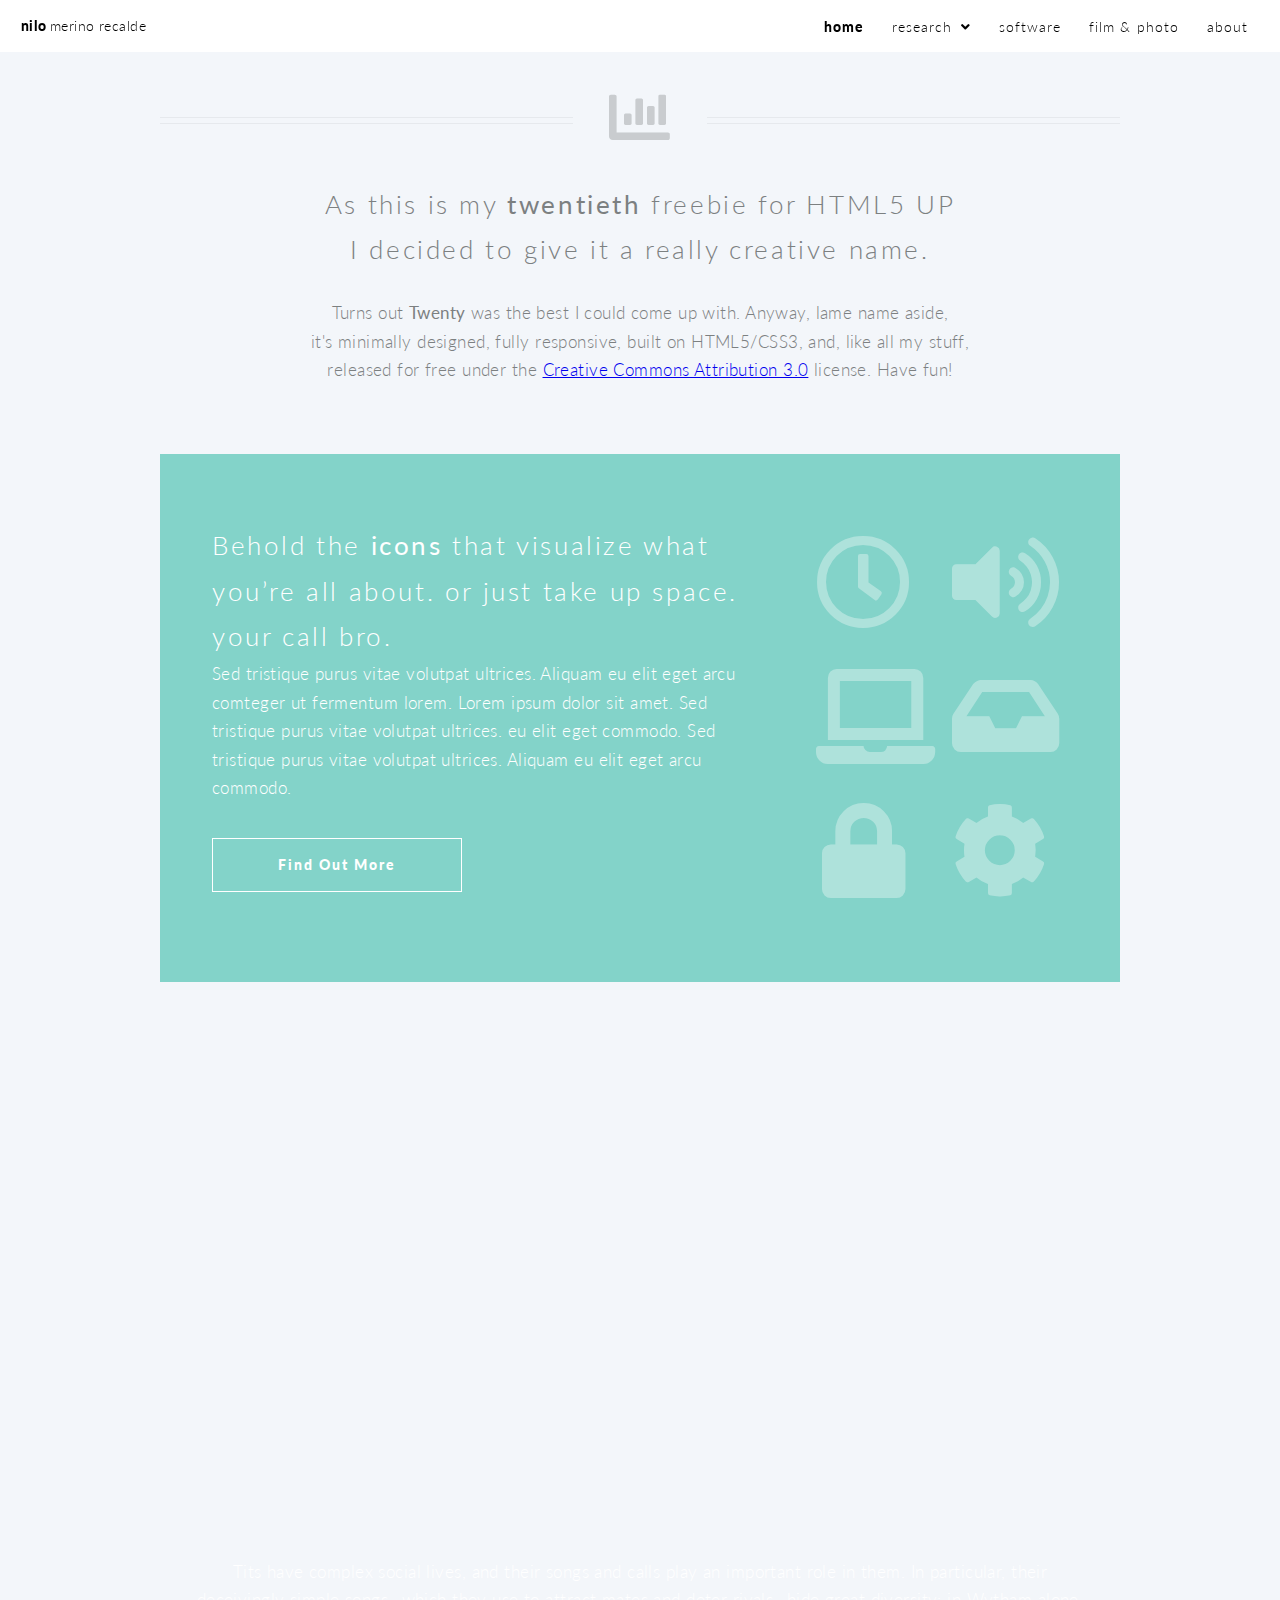
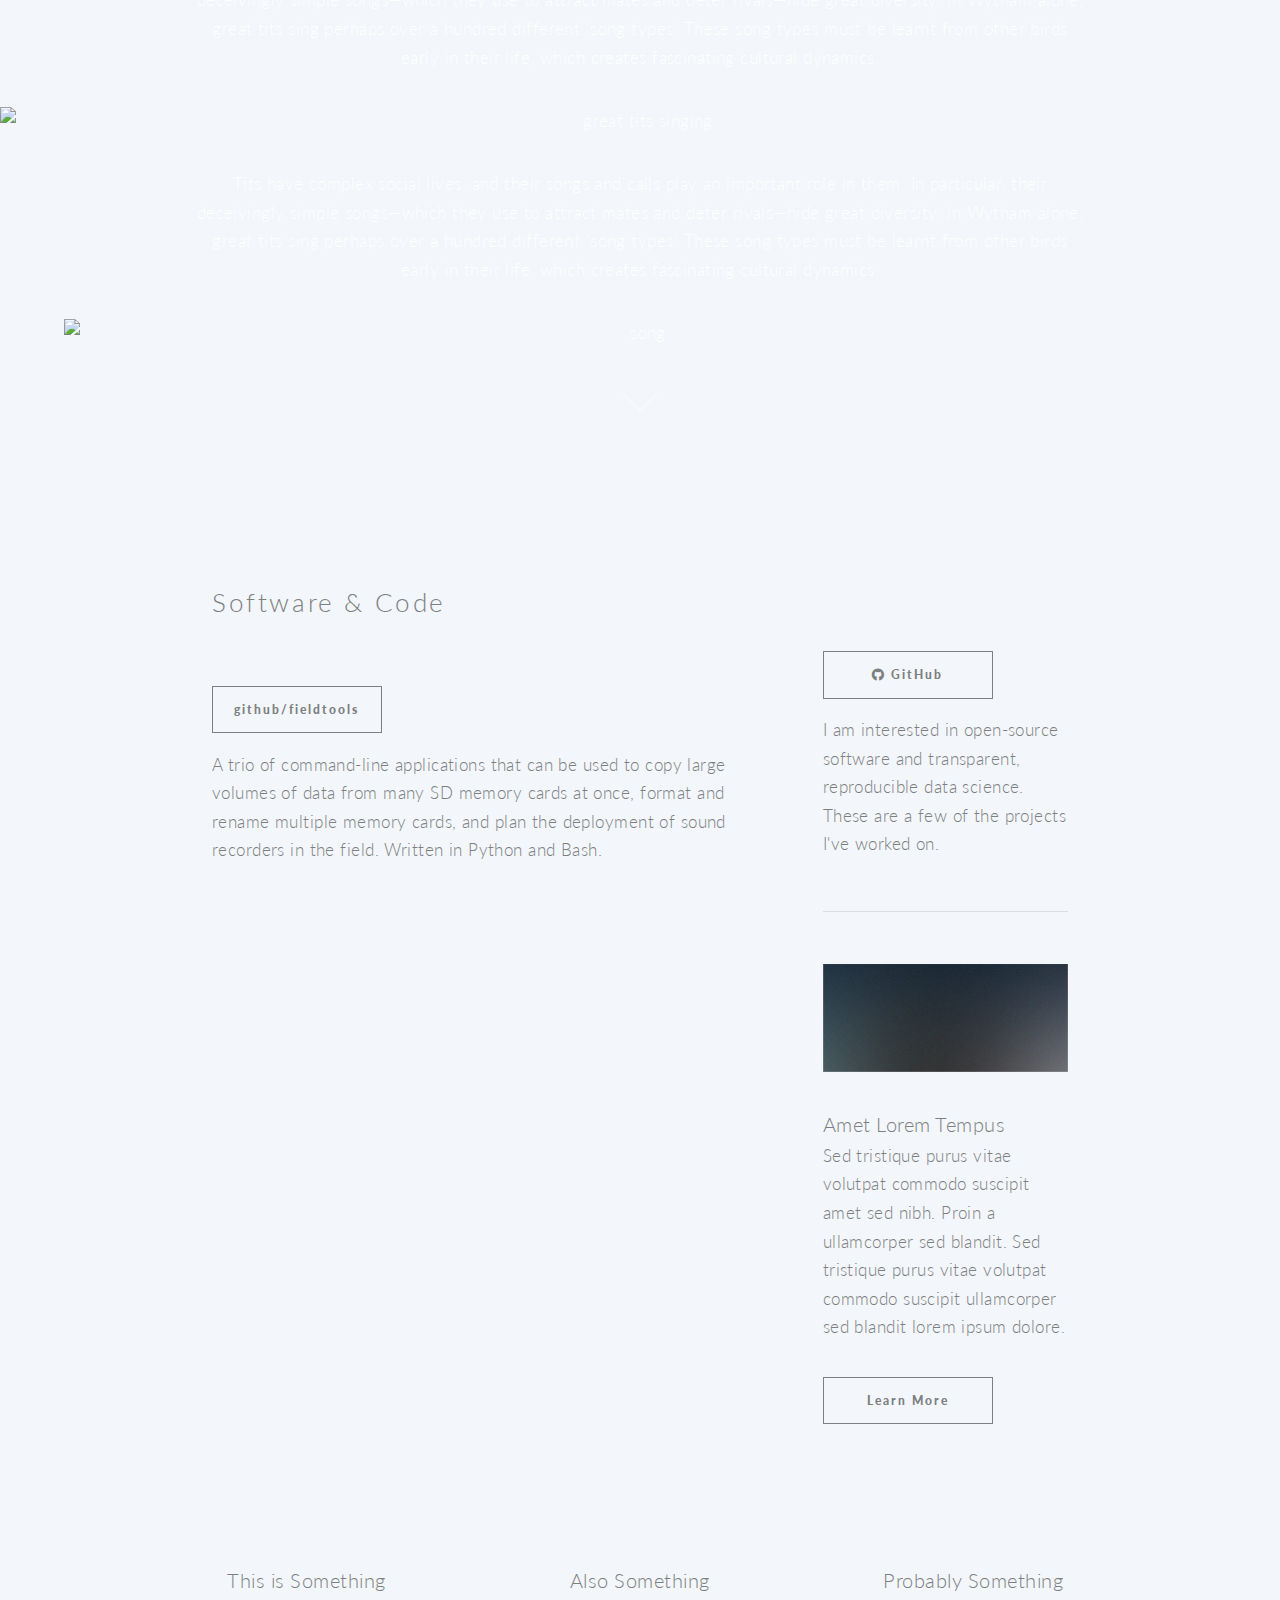
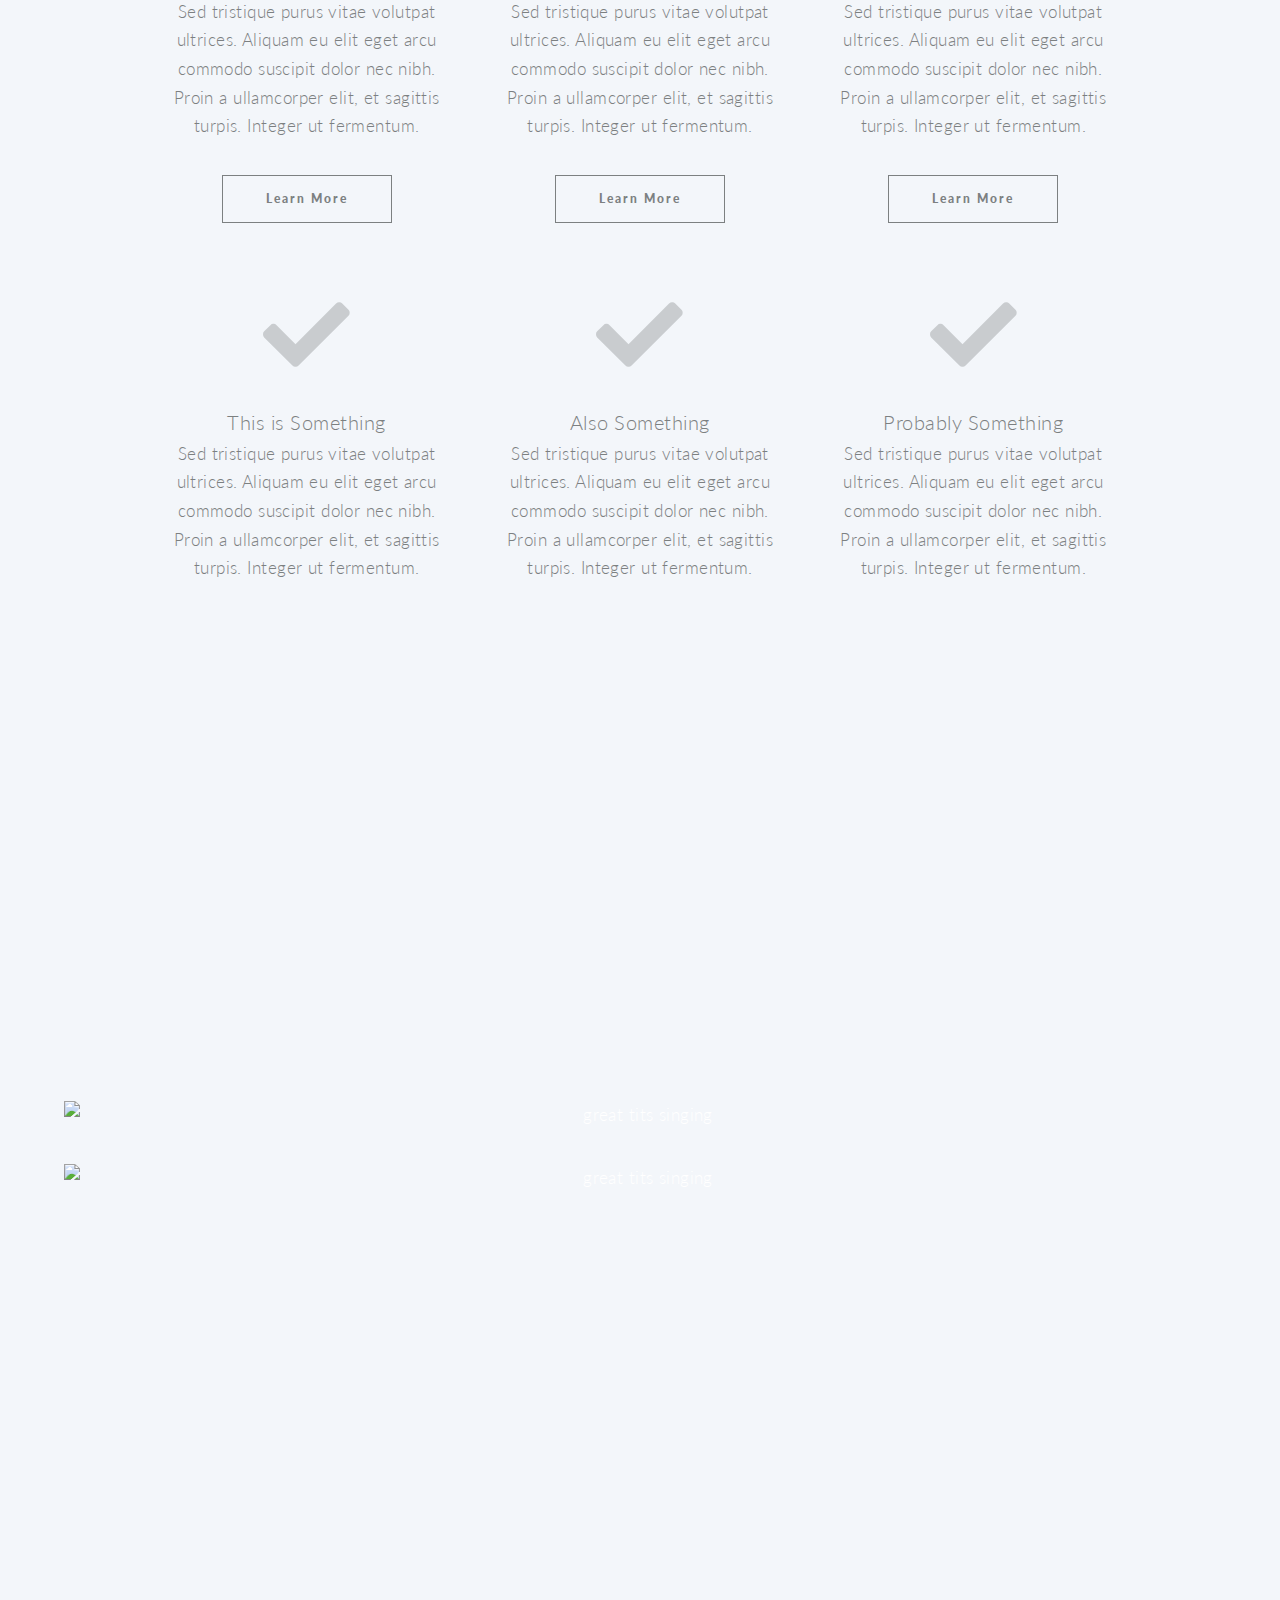
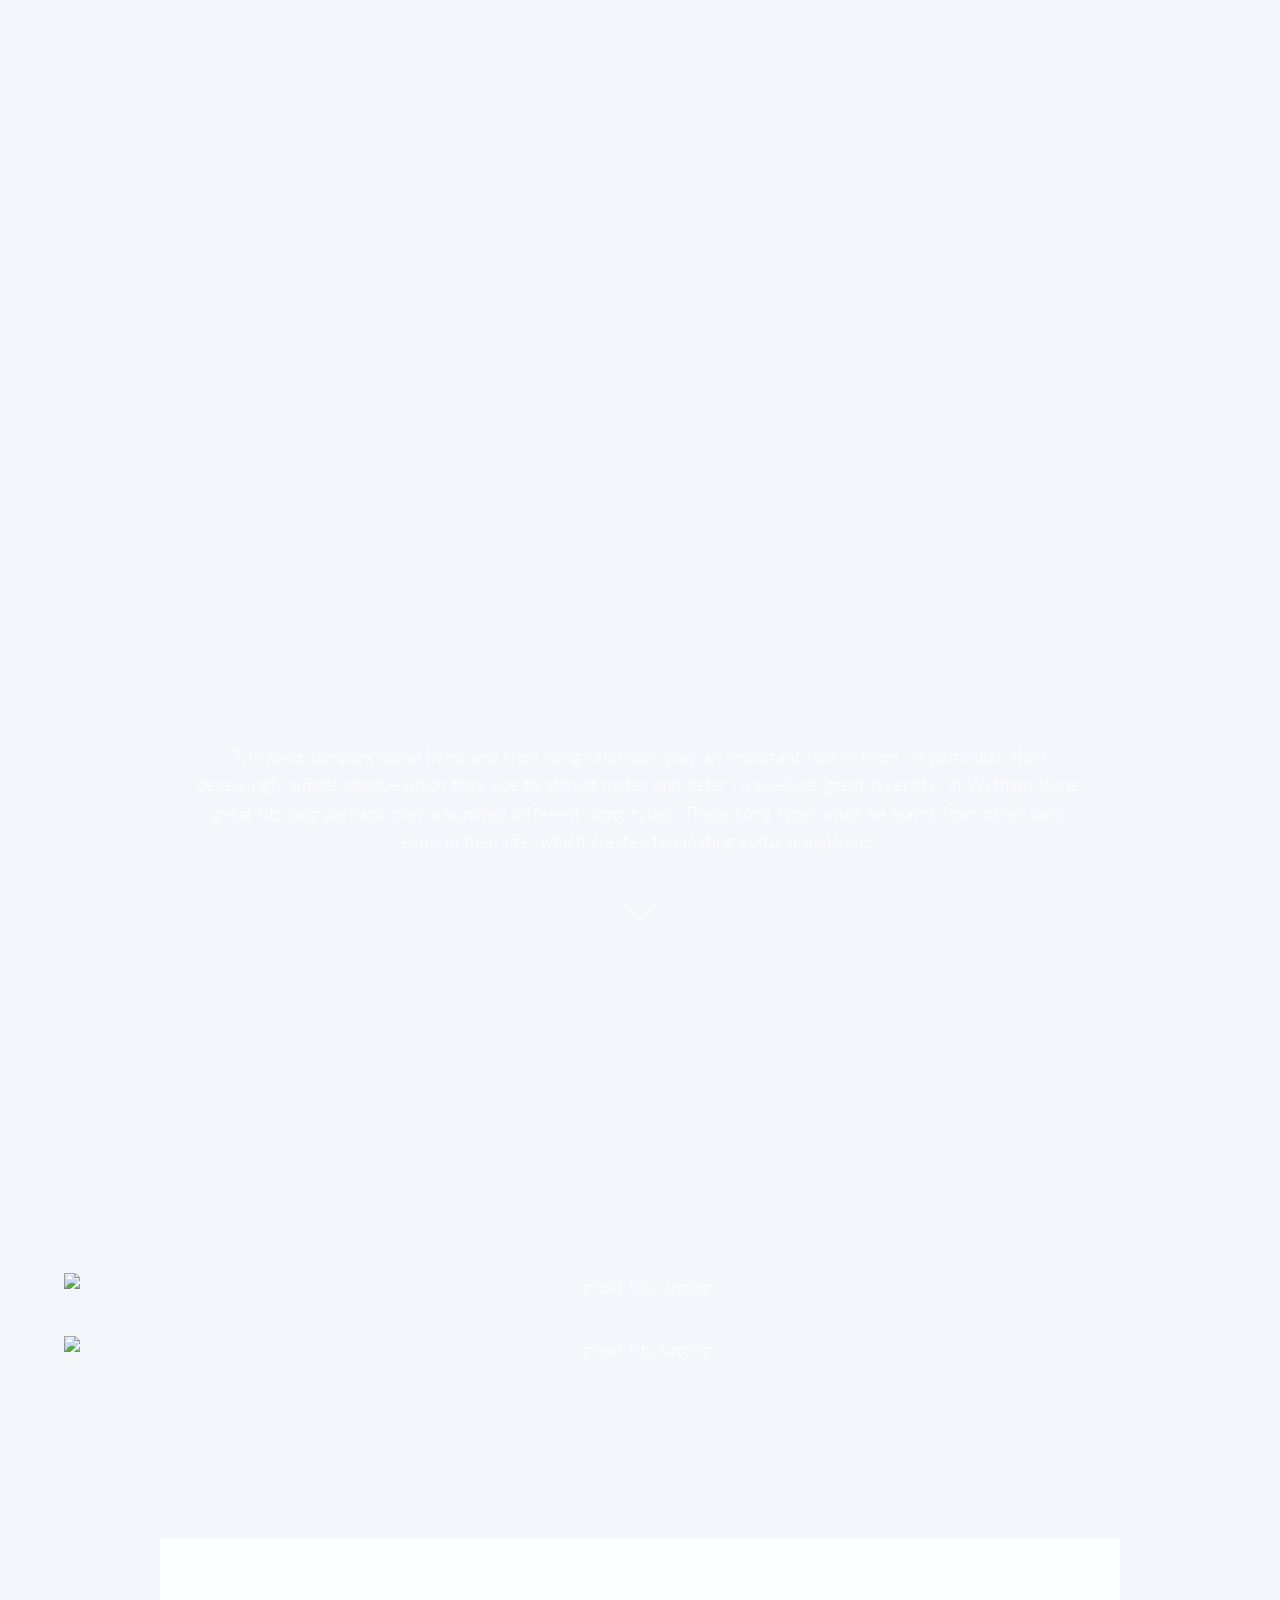
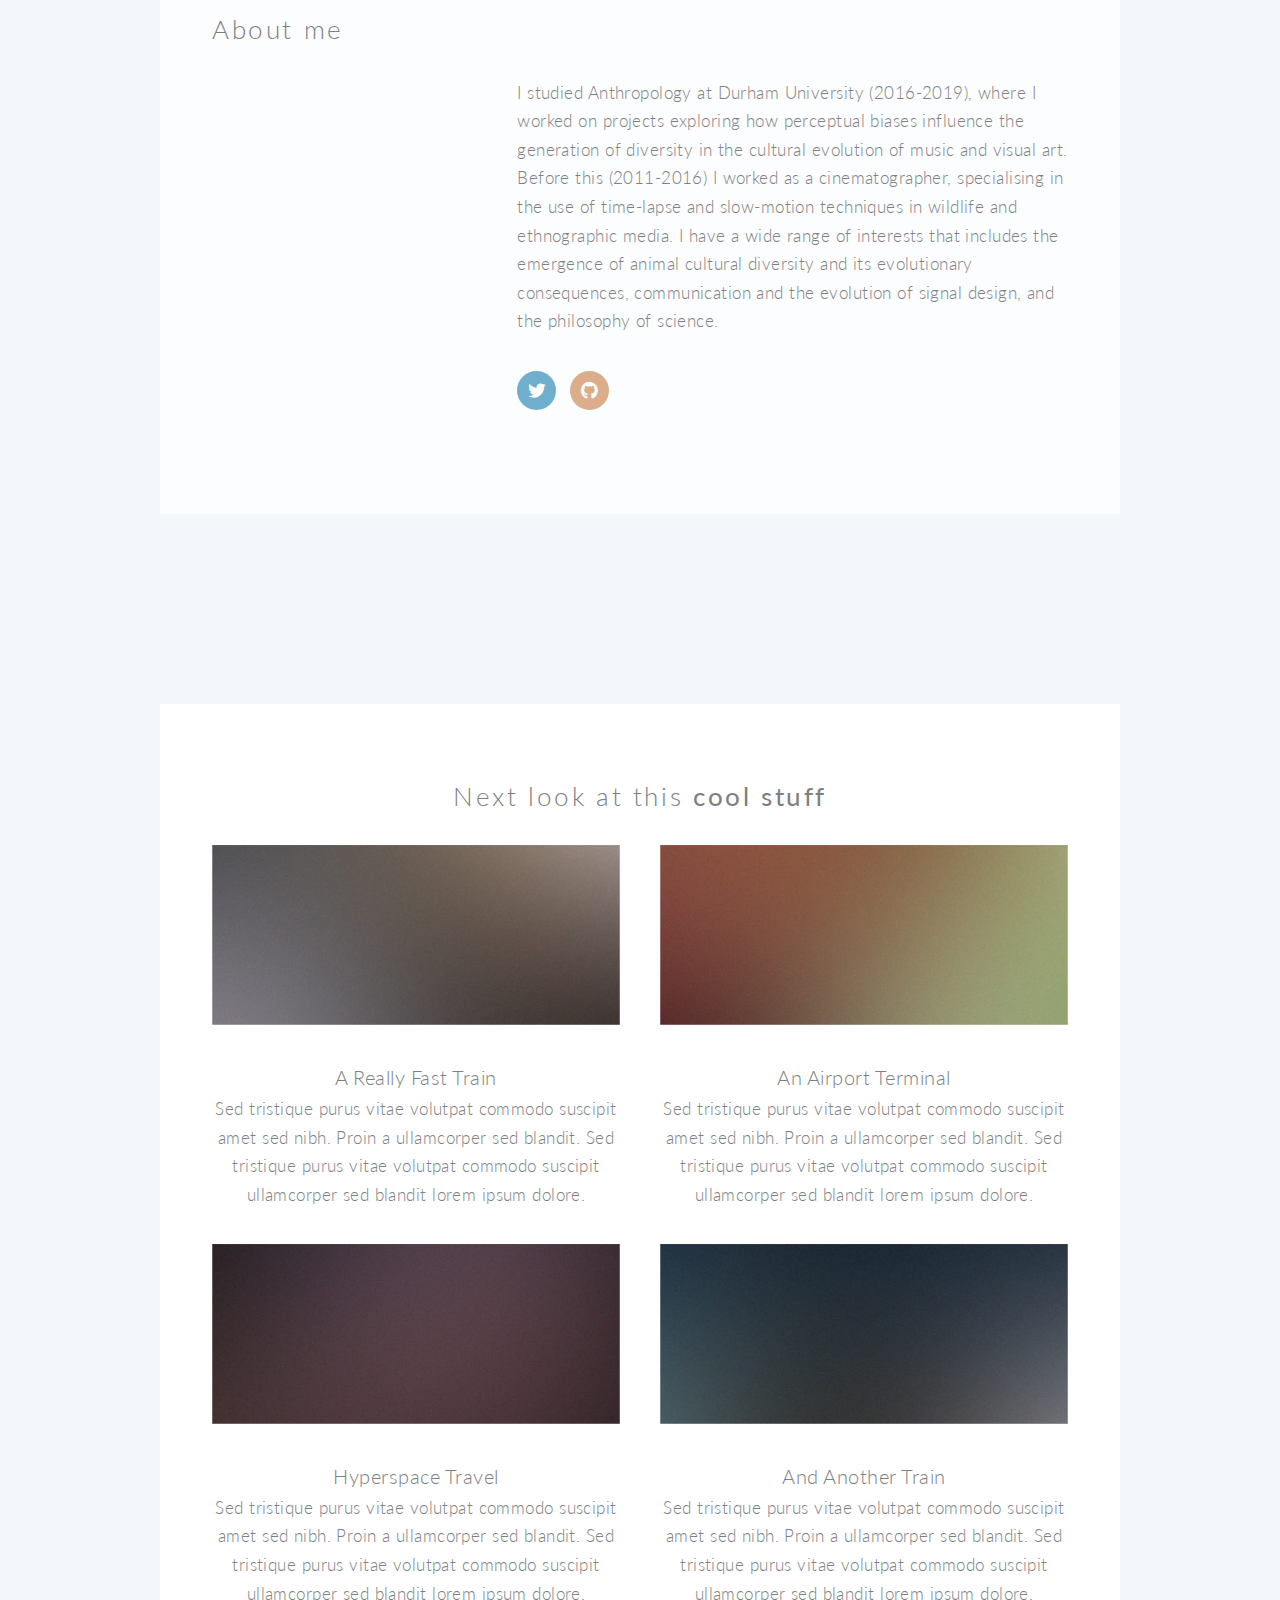
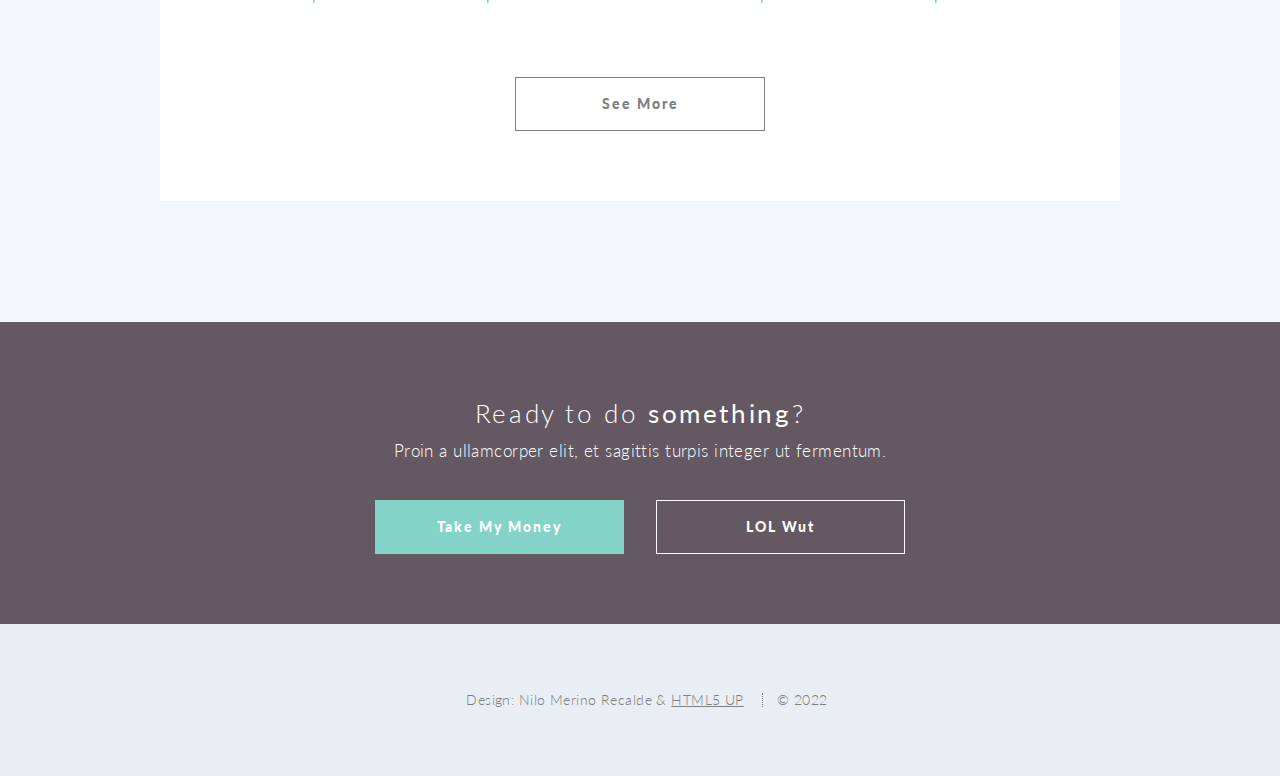
==== commit e73001f1: "drafts main sections" ====
--- a/html5up-twenty/index.html
+++ b/html5up-twenty/index.html
@@ -4,554 +4,687 @@
 	under the CCA 3.0 license (html5up.net/license)
 -->
 <html>
-	<head>
-		<title>Twenty by HTML5 UP</title>
-		<meta charset="utf-8" />
-		<meta name="viewport" content="width=device-width, initial-scale=1,
+
+<head>
+	<title>Twenty by HTML5 UP</title>
+	<meta charset="utf-8" />
+	<meta name="viewport" content="width=device-width, initial-scale=1,
 		user-scalable=no" />
-		<link rel="stylesheet" href="assets/css/main.css" />
-		<noscript><link rel="stylesheet" href="assets/css/noscript.css"
-		/></noscript>
-		<!-- Import zero-md element definition -->
-		<script type="module" src="https://cdn.jsdelivr.net/gh/zerodevx/zero-md@2/dist/zero-md.min.js"></script>
-	</head>
-	<body class="index is-preload">
-		<div id="page-wrapper">
-
-			
-<!-- HEADER ──────────────────────────────────────────────────────────────── -->
-
-			<header id="header">
-				<h1 id="logo"><a href="index.html">Nilo <span>Merino
-				Recalde</span></a></h1>
-				<nav id="nav">
-					<ul>
-						<li class="current"><a href="index.html">Home</a></li>
-						<li><a href="#greti-song">Research</a></li>
-						<li><a href="#software">Software</a></li>
-						<li><a href="#greti-song">Film & Photo</a></li>
-						<li><a href="#contact">Contact</a></li>
-
-						<li class="submenu">
-							<a href="#">Layouts</a>
-							<ul>
-								<li><a href="left-sidebar.html">Left
-								Sidebar</a></li>
-								<li><a href="right-sidebar.html">Right
+	<link rel="stylesheet" href="assets/css/main.css" />
+	<noscript>
+		<link rel="stylesheet" href="assets/css/noscript.css" />
+	</noscript>
+	<!-- Import zero-md element definition -->
+	<script type="module" src="https://cdn.jsdelivr.net/gh/zerodevx/zero-md@2/dist/zero-md.min.js"></script>
+</head>
+
+<body class="index is-preload">
+	<div id="page-wrapper">
+
+
+		<!-- HEADER ──────────────────────────────────────────────────────────────── -->
+
+		<header id="header">
+			<h1 id="logo"><a href="index.html">nilo <span>merino
+				recalde</span></a></h1>
+			<nav id="nav">
+				<ul>
+
+					<li class="current"><a href="index.html">home</a></li>
+
+					<li class="submenu">
+						<a href="#">research</a>
+						<ul>
+							<li><a href="#greti-song">bird song</a></li>
+							<li><a href="left-sidebar.html">left
+									sidebar</a></li>
+							<!-- <li><a href="right-sidebar.html">Right
 								Sidebar</a></li>
 								<li><a href="no-sidebar.html">No
 								Sidebar</a></li>
-								<li><a href="contact.html">Contact</a></li>
-							</ul>
-						</li>
-						<li><a href="#" class="button primary">Sign Up</a></li>
-					</ul>
-				</nav>
-			</header>
-
-<!-- MAIN ────────────────────────────────────────────────────────────────── -->
-
-			<article id="main">
-
-				<header class="special container">
-					<span class="icon solid fa-chart-bar"></span>
-					<h2>As this is my <strong>twentieth</strong> freebie for
+								<li><a href="contact.html">Contact</a></li> -->
+						</ul>
+					</li>
+
+					<li><a href="#software">software</a></li>
+
+					<li><a href="#film">film & photo</a></li>
+
+					<li><a href="#about">about</a></li>
+
+				</ul>
+			</nav>
+		</header>
+
+		<!-- MAIN ────────────────────────────────────────────────────────────────── -->
+
+		<article id="main">
+
+			<header class="special container">
+				<span class="icon solid fa-chart-bar"></span>
+				<h2>As this is my <strong>twentieth</strong> freebie for
 					HTML5 UP
-					<br /> I decided to give it a really creative name.</h2>
-					<p>Turns out <strong>Twenty</strong> was the best I could
+					<br /> I decided to give it a really creative name.
+				</h2>
+				<p>Turns out <strong>Twenty</strong> was the best I could
 					come up with. Anyway, lame name aside,
 					<br /> it's minimally designed, fully responsive, built on
 					HTML5/CSS3, and, like all my stuff,
-					<br /> released for free under the <a
-					href="http://html5up.net/license">Creative Commons
-					Attribution 3.0</a> license. Have fun!</p>
-				</header>
-
-				<!-- One -->
-					<section class="wrapper style2 container special-alt">
-						<div class="row gtr-50">
-							<div class="col-8 col-12-narrower">
-
-								<header>
-									<h2>Behold the <strong>icons</strong>
-									that visualize what you’re all about. or
-									just take up space. your call bro.</h2>
-								</header>
-								<p>Sed tristique purus vitae volutpat ultrices.
-								Aliquam eu elit eget arcu comteger ut fermentum
-								lorem. Lorem ipsum dolor sit amet. Sed tristique
-								purus vitae volutpat ultrices. eu elit eget
-								commodo. Sed tristique purus vitae volutpat
-								ultrices. Aliquam eu elit eget arcu commodo.</p>
-								<footer>
-									<ul class="buttons">
-										<li><a href="#" class="button">Find Out
+					<br /> released for free under the <a href="http://html5up.net/license">Creative Commons
+						Attribution 3.0</a> license. Have fun!
+				</p>
+			</header>
+
+			<!-- One -->
+			<section class="wrapper style2 container special-alt">
+				<div class="row gtr-50">
+					<div class="col-8 col-12-narrower">
+
+						<header>
+							<h2>Behold the <strong>icons</strong>
+								that visualize what you’re all about. or
+								just take up space. your call bro.</h2>
+						</header>
+						<p>Sed tristique purus vitae volutpat ultrices.
+							Aliquam eu elit eget arcu comteger ut fermentum
+							lorem. Lorem ipsum dolor sit amet. Sed tristique
+							purus vitae volutpat ultrices. eu elit eget
+							commodo. Sed tristique purus vitae volutpat
+							ultrices. Aliquam eu elit eget arcu commodo.</p>
+						<footer>
+							<ul class="buttons">
+								<li><a href="#" class="button">Find Out
 										More</a></li>
-									</ul>
-								</footer>
-
-							</div>
-							<div class="col-4 col-12-narrower imp-narrower">
-
-								<ul class="featured-icons">
-									<li><span class="icon fa-clock"><span
+							</ul>
+						</footer>
+
+					</div>
+					<div class="col-4 col-12-narrower imp-narrower">
+
+						<ul class="featured-icons">
+							<li><span class="icon fa-clock"><span
 									class="label">Feature 1</span></span></li>
-									<li><span class="icon solid
+							<li><span class="icon solid
 									fa-volume-up"><span class="label">Feature
 									2</span></span></li>
-									<li><span class="icon solid fa-laptop"><span
+							<li><span class="icon solid fa-laptop"><span
 									class="label">Feature 3</span></span></li>
-									<li><span class="icon solid fa-inbox"><span
+							<li><span class="icon solid fa-inbox"><span
 									class="label">Feature 4</span></span></li>
-									<li><span class="icon solid fa-lock"><span
+							<li><span class="icon solid fa-lock"><span
 									class="label">Feature 5</span></span></li>
-									<li><span class="icon solid fa-cog"><span
+							<li><span class="icon solid fa-cog"><span
 									class="label">Feature 6</span></span></li>
-								</ul>
-
-							</div>
-						</div>
-					</section>
-
-
-<!-- GREAT TIT SONG ──────────────────────────────────────────────────────── -->
-
-					<section id="greti-song">
-
-						<!--
+						</ul>
+
+					</div>
+				</div>
+			</section>
+
+
+			<!-- GREAT TIT SONG ──────────────────────────────────────────────────────── -->
+
+			<section id="greti-song">
+
+				<!--
 							".inner" is set up as an inline-block so it
 							automatically expands in both directions to fit
 							whatever's inside it. This means it won't
 							automatically wrap lines, so be sure to use line
 							breaks where appropriate (<br />).
 						-->
-						<div class="inner">
-
-							<header>
-								<h2>Nilo</h2>
-							</header>
-							<p>This is <strong>Twenty</strong>, a free
-							<br /> responsive template
-							<br /> by <a href="http://html5up.net">HTML5
-							UP</a>.</p>
-							<footer>
-								<ul class="buttons stacked">
-									<li><a href="#main" class="button fit
+				<div class="inner">
+
+					<header>
+						<h2>Nilo</h2>
+					</header>
+					<p>This is <strong>Twenty</strong>, a free
+						<br /> responsive template
+						<br /> by <a href="http://html5up.net">HTML5
+							UP</a>.
+					</p>
+					<footer>
+						<ul class="buttons stacked">
+							<li><a href="#main" class="button fit
 									scrolly">Tell Me More</a></li>
-								</ul>
-							</footer>
-
-						</div>
-						
-						<div class="textblock centered">
-							<p>
-								Tits have complex social lives, and their songs
-								and calls play an important role in them. In
-								particular, their deceivingly simple songs—which
-								they use to attract mates and deter rivals—hide
-								great diversity: in Wytham alone, great tits
-								sing perhaps over a hundred different ‘song
-								types’. These song types must be learnt from
-								other birds early in their life, which creates
-								fascinating cultural dynamics.
-							</p>
-							
-							<zero-md src="text/research/example.md">
-								<template>
-									<link rel="stylesheet"
-									href="assets/css/main.css">
-								</template>
-							</zero-md>
-						
-
-						</div>
-
-						<div class="image featured">
-							<img src="images/gretis_large.png" alt="great tits
+						</ul>
+					</footer>
+
+				</div>
+
+				<div class="textblock centered">
+					<p>
+						Tits have complex social lives, and their songs
+						and calls play an important role in them. In
+						particular, their deceivingly simple songs—which
+						they use to attract mates and deter rivals—hide
+						great diversity: in Wytham alone, great tits
+						sing perhaps over a hundred different ‘song
+						types’. These song types must be learnt from
+						other birds early in their life, which creates
+						fascinating cultural dynamics.
+					</p>
+
+					<zero-md src="text/research/example.md">
+						<template>
+							<link rel="stylesheet" href="assets/css/main.css">
+						</template>
+					</zero-md>
+
+
+				</div>
+
+				<div class="image featured">
+					<img src="images/gretis_large.png" alt="great tits
 							singing">
-						</div>
-
-						<div class="textblock centered">
-							<p>
-								Tits have complex social lives, and their songs
-								and calls play an important role in them. In
-								particular, their deceivingly simple songs—which
-								they use to attract mates and deter rivals—hide
-								great diversity: in Wytham alone, great tits
-								sing perhaps over a hundred different ‘song
-								types’. These song types must be learnt from
-								other birds early in their life, which creates
-								fascinating cultural dynamics.
-							</p>
-						</div>
-
-
-						<div class="image featured">
-							<img src="images/amplitude.png" alt="song"
-							style="width: 90%;">
-						</div>
-
-
-						<div class="arrow-container">
-							<a data-scroll href="contact.html">
-							<div class="arrow"></div>
-							</a>
-						</div>
-
-						
-					</section>
-
-<!-- CODE AND SOFTWARE ───────────────────────────────────────────────────── -->
-
-				<section id="software">
-					<div class="wrapper style4 container">
-
+				</div>
+
+
+				<div class="textblock centered">
+					<p>
+						Tits have complex social lives, and their songs
+						and calls play an important role in them. In
+						particular, their deceivingly simple songs—which
+						they use to attract mates and deter rivals—hide
+						great diversity: in Wytham alone, great tits
+						sing perhaps over a hundred different ‘song
+						types’. These song types must be learnt from
+						other birds early in their life, which creates
+						fascinating cultural dynamics.
+					</p>
+				</div>
+
+
+				<div class="image featured">
+					<img src="images/amplitude.png" alt="song" style="width: 90%;">
+				</div>
+
+
+				<div class="arrow-container">
+					<a data-scroll href="contact.html">
+						<div class="arrow"></div>
+					</a>
+				</div>
+
+
+			</section>
+
+			<!-- CODE AND SOFTWARE ───────────────────────────────────────────────────── -->
+
+			<section id="software">
+				<div class="wrapper style4 container">
+
+					<header class="major">
 						<h2>Software & Code</h2>
-
-						<div class="row gtr-150">
-					
-							<div class="col-8 col-12-narrower">
-
-								<!-- Content -->
-									<div class="content">
-										<section>
-
-											<a href="#" class="image
-											featured"><img
-											src="https://github.com/nilomr/fieldtools/raw/main/fieldtools/src/fieldwork-helper.gif"
+					</header>
+
+					<div class="row gtr-150">
+
+						<div class="col-8 col-12-narrower">
+
+							<!-- Content -->
+							<div class="content">
+								<section>
+
+									<a href="#" class="image
+											featured"><img src="https://github.com/nilomr/fieldtools/raw/main/fieldtools/src/fieldwork-helper.gif"
 											alt="" /></a>
 
-											<ul class="buttons">
-												<li><a href="https://github.com/nilomr/fieldtools"
+									<ul class="buttons">
+										<li><a href="https://github.com/nilomr/fieldtools"
 												class="button small">github/fieldtools</a></li>
-											</ul>
-
-											<p>A trio of command-line
-											applications that can be used to
-											copy large volumes of data from many
-											SD memory cards at once, format and
-											rename multiple memory cards, and
-											plan the deployment of sound
-											recorders in the field.
-											Written in Python and Bash.
-											</p>
-
-										</section>
-									</div>
-
-							</div>
-							<div class="col-4 col-12-narrower">
-
-								<!-- Sidebar -->
-									<div class="sidebar">
-										<section>
-
-											<header>
-												<ul class="buttons">
-													<li><a href="https://github.com/nilomr"
-													class="button small"> <i class="fab fa-github"> </i> GitHub</a></li>
-												</ul>
-											</header>
-
-											<p>I am interested in open-source 
-												software and reproducibility in 
-												data science. These are a few of
-												the projects I've worked on.
-											</p>
-
-										</section>
-
-										<section>
-											<a href="#" class="image
-											featured"><img
-											src="images/pic04.jpg" alt="" /></a>
-											<header>
-												<h3>Amet Lorem Tempus</h3>
-											</header>
-											<p>Sed tristique purus vitae
-											volutpat commodo suscipit amet sed
-											nibh. Proin a ullamcorper sed
-											blandit. Sed tristique purus vitae
-											volutpat commodo suscipit
-											ullamcorper sed blandit lorem ipsum
-											dolore.</p>
-											<footer>
-												<ul class="buttons">
-													<li><a href="#"
-													class="button small">Learn
-													More</a></li>
-												</ul>
-											</footer>
-										</section>
-									</div>
-
+									</ul>
+
+									<p>A trio of command-line
+										applications that can be used to
+										copy large volumes of data from many
+										SD memory cards at once, format and
+										rename multiple memory cards, and
+										plan the deployment of sound
+										recorders in the field.
+										Written in Python and Bash.
+									</p>
+
+								</section>
 							</div>
 						</div>
-					</div>
-				</section>
-
-				<!-- Two -->
-					<section class="wrapper style1 container special">
-						<div class="row">
-							<div class="col-4 col-12-narrower">
-
+
+						<div class="col-4 col-12-narrower">
+
+							<!-- Sidebar -->
+							<div class="sidebar">
 								<section>
+
 									<header>
-										<h3>This is Something</h3>
+										<ul class="buttons">
+											<li><a href="https://github.com/nilomr" class="button small"> <i
+														class="fab fa-github"> </i> GitHub</a></li>
+										</ul>
 									</header>
-									<p>Sed tristique purus vitae volutpat
-									ultrices. Aliquam eu elit eget arcu commodo
-									suscipit dolor nec nibh. Proin a ullamcorper
-									elit, et sagittis turpis. Integer ut
-									fermentum.</p>
+
+									<p>I am interested in open-source software
+										and transparent, reproducible data science.
+										These are a few of the projects I've worked
+										on.
+									</p>
+
+								</section>
+
+								<section>
+									<a href="#" class="image
+											featured"><img src="images/pic04.jpg" alt="" /></a>
+									<header>
+										<h3>Amet Lorem Tempus</h3>
+									</header>
+									<p>Sed tristique purus vitae
+										volutpat commodo suscipit amet sed
+										nibh. Proin a ullamcorper sed
+										blandit. Sed tristique purus vitae
+										volutpat commodo suscipit
+										ullamcorper sed blandit lorem ipsum
+										dolore.</p>
 									<footer>
 										<ul class="buttons">
-											<li><a href="#" class="button
-											small">Learn More</a></li>
+											<li><a href="#" class="button small">Learn
+													More</a></li>
 										</ul>
 									</footer>
 								</section>
-
-							</div>
-							<div class="col-4 col-12-narrower">
-
-								<section>
-									<header>
-										<h3>Also Something</h3>
-									</header>
-									<p>Sed tristique purus vitae volutpat
-									ultrices. Aliquam eu elit eget arcu commodo
-									suscipit dolor nec nibh. Proin a ullamcorper
-									elit, et sagittis turpis. Integer ut
-									fermentum.</p>
-									<footer>
-										<ul class="buttons">
-											<li><a href="#" class="button
-											small">Learn More</a></li>
-										</ul>
-									</footer>
-								</section>
-
-							</div>
-							<div class="col-4 col-12-narrower">
-
-								<section>
-									<header>
-										<h3>Probably Something</h3>
-									</header>
-									<p>Sed tristique purus vitae volutpat
-									ultrices. Aliquam eu elit eget arcu commodo
-									suscipit dolor nec nibh. Proin a ullamcorper
-									elit, et sagittis turpis. Integer ut
-									fermentum.</p>
-									<footer>
-										<ul class="button small">
-											<li><a href="#" class="button
-											small">Learn More</a></li>
-										</ul>
-									</footer>
-								</section>
-
 							</div>
 						</div>
-					</section>
-
-				<!-- Two -->
-					<section class="wrapper style1 container special">
-						<div class="row">
-							<div class="col-4 col-12-narrower">
+					</div>
+				</div>
+			</section>
+
+			<!-- MANY SMALL ITEMS ────────────────────────────────────────────────────── -->
+
+			<section class="wrapper style1 container special">
+				<div class="row">
+					<div class="col-4 col-12-narrower">
+
+						<section>
+							<header>
+								<h3>This is Something</h3>
+							</header>
+							<p>Sed tristique purus vitae volutpat
+								ultrices. Aliquam eu elit eget arcu commodo
+								suscipit dolor nec nibh. Proin a ullamcorper
+								elit, et sagittis turpis. Integer ut
+								fermentum.</p>
+							<footer>
+								<ul class="buttons">
+									<li><a href="#" class="button
+											small">Learn More</a></li>
+								</ul>
+							</footer>
+						</section>
+
+					</div>
+					<div class="col-4 col-12-narrower">
+
+						<section>
+							<header>
+								<h3>Also Something</h3>
+							</header>
+							<p>Sed tristique purus vitae volutpat
+								ultrices. Aliquam eu elit eget arcu commodo
+								suscipit dolor nec nibh. Proin a ullamcorper
+								elit, et sagittis turpis. Integer ut
+								fermentum.</p>
+							<footer>
+								<ul class="buttons">
+									<li><a href="#" class="button
+											small">Learn More</a></li>
+								</ul>
+							</footer>
+						</section>
+
+					</div>
+					<div class="col-4 col-12-narrower">
+
+						<section>
+							<header>
+								<h3>Probably Something</h3>
+							</header>
+							<p>Sed tristique purus vitae volutpat
+								ultrices. Aliquam eu elit eget arcu commodo
+								suscipit dolor nec nibh. Proin a ullamcorper
+								elit, et sagittis turpis. Integer ut
+								fermentum.</p>
+							<footer>
+								<ul class="buttons">
+									<li><a href="#" class="button
+											small">Learn More</a></li>
+								</ul>
+							</footer>
+						</section>
+
+					</div>
+				</div>
+			</section>
+
+			<!-- Two -->
+			<section class="wrapper style1 container special">
+				<div class="row">
+					<div class="col-4 col-12-narrower">
+
+						<section>
+							<span class="icon solid featured
+									fa-check"></span>
+							<header>
+								<h3>This is Something</h3>
+							</header>
+							<p>Sed tristique purus vitae volutpat
+								ultrices. Aliquam eu elit eget arcu commodo
+								suscipit dolor nec nibh. Proin a ullamcorper
+								elit, et sagittis turpis. Integer ut
+								fermentum.</p>
+						</section>
+
+					</div>
+					<div class="col-4 col-12-narrower">
+
+						<section>
+							<span class="icon solid featured
+									fa-check"></span>
+							<header>
+								<h3>Also Something</h3>
+							</header>
+							<p>Sed tristique purus vitae volutpat
+								ultrices. Aliquam eu elit eget arcu commodo
+								suscipit dolor nec nibh. Proin a ullamcorper
+								elit, et sagittis turpis. Integer ut
+								fermentum.</p>
+						</section>
+
+					</div>
+					<div class="col-4 col-12-narrower">
+
+						<section>
+							<span class="icon solid featured
+									fa-check"></span>
+							<header>
+								<h3>Probably Something</h3>
+							</header>
+							<p>Sed tristique purus vitae volutpat
+								ultrices. Aliquam eu elit eget arcu commodo
+								suscipit dolor nec nibh. Proin a ullamcorper
+								elit, et sagittis turpis. Integer ut
+								fermentum.</p>
+						</section>
+
+					</div>
+				</div>
+			</section>
+
+			<!-- FILM AND PHOTOGRAPHY ────────────────────────────────────────────────── -->
+
+			<section id="film">
+
+				<div class="inner">
+					<header>
+						<h2>Films</h2>
+					</header>
+					<p>From 2012 to 2018 I worked on a few films.<br>
+						These are a few sample shots and theatrical trailers. <br>
+						<a href="https://www.imdb.com/name/nm4945222">IMDB</a>.
+					</p>
+				</div>
+
+				<div class="image featured">
+					<img src="images/bubo.gif" alt="great tits
+							singing" style="width: 90%;">
+				</div>
+
+				<div class="image featured">
+					<img src="images/martin.gif" alt="great tits
+							singing" style="width: 90%;">
+				</div>
+
+				<div class="image featured">
+					<iframe width="90%" height="500" src="https://www.youtube.com/embed/P1teZQpCQYI" title="Awaken"
+						frameborder="0"
+						allow="accelerometer; autoplay; clipboard-write; encrypted-media; gyroscope; picture-in-picture"
+						allowfullscreen></iframe>
+				</div>
+
+				<div class="image featured">
+					<iframe width="90%" height="500" src="https://www.youtube.com/embed/YlWe_YcBWDY"
+						title="Voyage of Time" frameborder="0"
+						allow="accelerometer; autoplay; clipboard-write; encrypted-media; gyroscope; picture-in-picture"
+						allowfullscreen></iframe>
+				</div>
+
+				<div><br></div>
+
+				<div class="textblock centered">
+					<p>
+						Tits have complex social lives, and their songs
+						and calls play an important role in them. In
+						particular, their deceivingly simple songs—which
+						they use to attract mates and deter rivals—hide
+						great diversity: in Wytham alone, great tits
+						sing perhaps over a hundred different ‘song
+						types’. These song types must be learnt from
+						other birds early in their life, which creates
+						fascinating cultural dynamics.
+					</p>
+				</div>
+
+
+				<div class="arrow-container">
+					<a data-scroll href="contact.html">
+						<div class="arrow"></div>
+					</a>
+				</div>
+
+
+				<div class="inner">
+					<header>
+						<h2>Photography</h2>
+					</header>
+					<p>
+						Sample shots
+					</p>
+				</div>
+
+				<div class="image featured">
+					<img src="images/mng1.png" alt="great tits
+							singing" style="width: 90%;">
+				</div>
+
+				<div class="image featured">
+					<img src="images/mng2.png" alt="great tits
+							singing" style="width: 90%;">
+				</div>
+
+
+			</section>
+
+			<!-- ABOUT ME - BIO ──────────────────────────────────────────────────────── -->
+
+			<section id="about">
+				<div class="wrapper style3 container">
+
+					<header class="major">
+						<h2>About me</h2>
+					</header>
+
+					<div class="row gtr-150">
+						<div class="col-4 col-12-narrower">
+
+							<!-- Sidebar -->
+							<div class="sidebar">
 
 								<section>
-									<span class="icon solid featured
-									fa-check"></span>
-									<header>
-										<h3>This is Something</h3>
-									</header>
-									<p>Sed tristique purus vitae volutpat
-									ultrices. Aliquam eu elit eget arcu commodo
-									suscipit dolor nec nibh. Proin a ullamcorper
-									elit, et sagittis turpis. Integer ut
-									fermentum.</p>
+
+									<a href="#" class="image featured"><img src="images/nilo_headshot.jpg" alt="" />
+									</a>
+
 								</section>
-
-							</div>
-							<div class="col-4 col-12-narrower">
-
-								<section>
-									<span class="icon solid featured
-									fa-check"></span>
-									<header>
-										<h3>Also Something</h3>
-									</header>
-									<p>Sed tristique purus vitae volutpat
-									ultrices. Aliquam eu elit eget arcu commodo
-									suscipit dolor nec nibh. Proin a ullamcorper
-									elit, et sagittis turpis. Integer ut
-									fermentum.</p>
-								</section>
-
-							</div>
-							<div class="col-4 col-12-narrower">
-
-								<section>
-									<span class="icon solid featured
-									fa-check"></span>
-									<header>
-										<h3>Probably Something</h3>
-									</header>
-									<p>Sed tristique purus vitae volutpat
-									ultrices. Aliquam eu elit eget arcu commodo
-									suscipit dolor nec nibh. Proin a ullamcorper
-									elit, et sagittis turpis. Integer ut
-									fermentum.</p>
-								</section>
-
 							</div>
 						</div>
-					</section>
-
-				<!-- Three -->
-					<section class="wrapper style3 container special">
-
-						<header class="major">
-							<h2>Next look at this <strong>cool
-							stuff</strong></h2>
-						</header>
-
-						<div class="row">
-							<div class="col-6 col-12-narrower">
-
+
+						<div class="col-8 col-12-narrower">
+
+							<!-- Content -->
+							<div class="content">
 								<section>
-									<a href="#" class="image featured"><img
-									src="images/pic01.jpg" alt="" /></a>
-									<header>
-										<h3>A Really Fast Train</h3>
-									</header>
-									<p>Sed tristique purus vitae volutpat
-									commodo suscipit amet sed nibh. Proin a
-									ullamcorper sed blandit. Sed tristique purus
-									vitae volutpat commodo suscipit ullamcorper
-									sed blandit lorem ipsum dolore.</p>
+
+									<p>I studied Anthropology at Durham
+										University (2016-2019), where I worked on
+										projects exploring how perceptual biases
+										influence the generation of diversity in the
+										cultural evolution of music and visual art.
+										Before this (2011-2016) I worked as a
+										cinematographer, specialising in the use of
+										time-lapse and slow-motion techniques in
+										wildlife and ethnographic media. I have a
+										wide range of interests that includes the
+										emergence of animal cultural diversity and
+										its evolutionary consequences, communication
+										and the evolution of signal design, and the
+										philosophy of science.
+									</p>
+
+									<ul class="icons">
+										<li><a href="https://twitter.com/nilomr" class="icon brands circle
+												fa-twitter"><span class="label">Twitter</span></a></li>
+										<li><a href="https://github.com/nilomr" class="icon brands circle
+												fa-github"><span class="label">Github</span></a></li>
+									</ul>
 								</section>
-
-							</div>
-							<div class="col-6 col-12-narrower">
-
-								<section>
-									<a href="#" class="image featured"><img
-									src="images/pic02.jpg" alt="" /></a>
-									<header>
-										<h3>An Airport Terminal</h3>
-									</header>
-									<p>Sed tristique purus vitae volutpat
-									commodo suscipit amet sed nibh. Proin a
-									ullamcorper sed blandit. Sed tristique purus
-									vitae volutpat commodo suscipit ullamcorper
-									sed blandit lorem ipsum dolore.</p>
-								</section>
-
 							</div>
 						</div>
-						<div class="row">
-							<div class="col-6 col-12-narrower">
-
-								<section>
-									<a href="#" class="image featured"><img
-									src="images/pic03.jpg" alt="" /></a>
-									<header>
-										<h3>Hyperspace Travel</h3>
-									</header>
-									<p>Sed tristique purus vitae volutpat
-									commodo suscipit amet sed nibh. Proin a
-									ullamcorper sed blandit. Sed tristique purus
-									vitae volutpat commodo suscipit ullamcorper
-									sed blandit lorem ipsum dolore.</p>
-								</section>
-
-							</div>
-							<div class="col-6 col-12-narrower">
-
-								<section>
-									<a href="#" class="image featured"><img
-									src="images/pic04.jpg" alt="" /></a>
-									<header>
-										<h3>And Another Train</h3>
-									</header>
-									<p>Sed tristique purus vitae volutpat
-									commodo suscipit amet sed nibh. Proin a
-									ullamcorper sed blandit. Sed tristique purus
-									vitae volutpat commodo suscipit ullamcorper
-									sed blandit lorem ipsum dolore.</p>
-								</section>
-
-							</div>
-						</div>
-
-						<footer class="major">
-							<ul class="buttons">
-								<li><a href="#" class="button">See More</a></li>
-							</ul>
-						</footer>
-
-					</section>
-
-			</article>
-
-			<!-- CTA -->
-				<section id="cta">
-
-					<header>
-						<h2>Ready to do <strong>something</strong>?</h2>
-						<p>Proin a ullamcorper elit, et sagittis turpis integer
-						ut fermentum.</p>
-					</header>
-					<footer>
-						<ul class="buttons">
-							<li><a href="#" class="button primary">Take My
+					</div>
+				</div>
+			</section>
+
+
+			<!-- MINIATURE GALLERY ───────────────────────────────────────────────────── -->
+			<section class="wrapper style3 container special">
+
+				<header class="major">
+					<h2>Next look at this <strong>cool
+							stuff</strong></h2>
+				</header>
+
+				<div class="row">
+					<div class="col-6 col-12-narrower">
+
+						<section>
+							<a href="#" class="image featured"><img src="images/pic01.jpg" alt="" /></a>
+							<header>
+								<h3>A Really Fast Train</h3>
+							</header>
+							<p>Sed tristique purus vitae volutpat
+								commodo suscipit amet sed nibh. Proin a
+								ullamcorper sed blandit. Sed tristique purus
+								vitae volutpat commodo suscipit ullamcorper
+								sed blandit lorem ipsum dolore.</p>
+						</section>
+
+					</div>
+					<div class="col-6 col-12-narrower">
+
+						<section>
+							<a href="#" class="image featured"><img src="images/pic02.jpg" alt="" /></a>
+							<header>
+								<h3>An Airport Terminal</h3>
+							</header>
+							<p>Sed tristique purus vitae volutpat
+								commodo suscipit amet sed nibh. Proin a
+								ullamcorper sed blandit. Sed tristique purus
+								vitae volutpat commodo suscipit ullamcorper
+								sed blandit lorem ipsum dolore.</p>
+						</section>
+
+					</div>
+				</div>
+				<div class="row">
+					<div class="col-6 col-12-narrower">
+
+						<section>
+							<a href="#" class="image featured"><img src="images/pic03.jpg" alt="" /></a>
+							<header>
+								<h3>Hyperspace Travel</h3>
+							</header>
+							<p>Sed tristique purus vitae volutpat
+								commodo suscipit amet sed nibh. Proin a
+								ullamcorper sed blandit. Sed tristique purus
+								vitae volutpat commodo suscipit ullamcorper
+								sed blandit lorem ipsum dolore.</p>
+						</section>
+
+					</div>
+					<div class="col-6 col-12-narrower">
+
+						<section>
+							<a href="#" class="image featured"><img src="images/pic04.jpg" alt="" /></a>
+							<header>
+								<h3>And Another Train</h3>
+							</header>
+							<p>Sed tristique purus vitae volutpat
+								commodo suscipit amet sed nibh. Proin a
+								ullamcorper sed blandit. Sed tristique purus
+								vitae volutpat commodo suscipit ullamcorper
+								sed blandit lorem ipsum dolore.</p>
+						</section>
+
+					</div>
+				</div>
+
+				<footer class="major">
+					<ul class="buttons">
+						<li><a href="#" class="button">See More</a></li>
+					</ul>
+				</footer>
+
+			</section>
+
+		</article>
+
+		<!-- CTA -->
+		<section id="cta">
+
+			<header>
+				<h2>Ready to do <strong>something</strong>?</h2>
+				<p>Proin a ullamcorper elit, et sagittis turpis integer
+					ut fermentum.</p>
+			</header>
+			<footer>
+				<ul class="buttons">
+					<li><a href="#" class="button primary">Take My
 							Money</a></li>
-							<li><a href="#" class="button">LOL Wut</a></li>
-						</ul>
-					</footer>
-
-				</section>
-
-			<!-- Footer -->
-				<footer id="footer">
-
-					<ul class="icons">
-						<li><a href="#" class="icon brands circle
-						fa-twitter"><span class="label">Twitter</span></a></li>
-						<li><a href="#" class="icon brands circle
-						fa-facebook-f"><span
-						class="label">Facebook</span></a></li>
-						<li><a href="#" class="icon brands circle
-						fa-google-plus-g"><span
-						class="label">Google+</span></a></li>
-						<li><a href="#" class="icon brands circle
-						fa-github"><span class="label">Github</span></a></li>
-						<li><a href="#" class="icon brands circle
-						fa-dribbble"><span
-						class="label">Dribbble</span></a></li>
-					</ul>
-
-					<ul class="copyright">
-						<li>&copy; Untitled</li><li>Design: <a
-						href="http://html5up.net">HTML5 UP</a></li>
-					</ul>
-
-				</footer>
-
-		</div>
-
-		<!-- Scripts -->
-			<script src="assets/js/jquery.min.js"></script>
-			<script src="assets/js/jquery.dropotron.min.js"></script>
-			<script src="assets/js/jquery.scrolly.min.js"></script>
-			<script src="assets/js/jquery.scrollex.min.js"></script>
-			<script src="assets/js/browser.min.js"></script>
-			<script src="assets/js/breakpoints.min.js"></script>
-			<script src="assets/js/util.js"></script>
-			<script src="assets/js/main.js"></script>
-
-	</body>
+					<li><a href="#" class="button">LOL Wut</a></li>
+				</ul>
+			</footer>
+
+		</section>
+
+		<!-- Footer -->
+		<footer id="footer">
+
+			<ul class="copyright">
+
+				<li>Design: Nilo Merino Recalde & <a href="http://html5up.net">HTML5 UP</a></li>
+				<li>&copy; 2022</li>
+			</ul>
+
+		</footer>
+
+	</div>
+
+	<!-- Scripts -->
+	<script src="assets/js/jquery.min.js"></script>
+	<script src="assets/js/jquery.dropotron.min.js"></script>
+	<script src="assets/js/jquery.scrolly.min.js"></script>
+	<script src="assets/js/jquery.scrollex.min.js"></script>
+	<script src="assets/js/browser.min.js"></script>
+	<script src="assets/js/breakpoints.min.js"></script>
+	<script src="assets/js/util.js"></script>
+	<script src="assets/js/main.js"></script>
+
+</body>
+
 </html>--- a/html5up-twenty/assets/css/main.css
+++ b/html5up-twenty/assets/css/main.css
@@ -148,7 +148,7 @@
 	color: inherit;
 	font-weight: 300;
 	line-height: 1.75em;
-	margin-bottom: 1em;
+	margin-bottom: 0em;
 }
 
 h1 a, h2 a, h3 a, h4 a, h5 a, h6 a {
@@ -1951,7 +1951,7 @@
 	border: 0;
 	border-radius: 100%;
 	display: inline-block;
-	font-size: 1.25em;
+	font-size: 1em;
 	height: 2.25em;
 	left: 0;
 	line-height: 2.25em;
@@ -2313,6 +2313,7 @@
 .wrapper {
 	margin-bottom: 5em;
 	padding: 5em;
+
 }
 
 .wrapper.style1 {
@@ -2364,18 +2365,12 @@
 	background: none;
 	color: inherit;
 	padding: 4em;
-}
-
-
-
-#software {
-	background-image: url("../../images/noise.png"),
-		url("../../images/white-background.jpg");
-	background-attachment: scroll, fixed;
-	background-position: top center;
-	background-repeat: repeat, no-repeat;
-	background-size: 200px, cover;
-}
+	padding-top: 5em;
+}
+
+
+
+
 
 
 
@@ -2457,7 +2452,7 @@
 
 #header nav ul li {
 	display: inline-block;
-	margin-left: 1.5em;
+	margin-left: 0em;
 	padding-left: 0;
 }
 
@@ -2488,7 +2483,7 @@
 	text-decoration: none;
 }
 
-#header nav ul li.submenu>a:before {
+#header nav ul li.submenu>a:after {
 	-moz-osx-font-smoothing: grayscale;
 	-webkit-font-smoothing: antialiased;
 	display: inline-block;
@@ -2501,9 +2496,9 @@
 	font-weight: 900;
 }
 
-#header nav ul li.submenu>a:before {
+#header nav ul li.submenu>a::after {
 	content: '\f107';
-	margin-right: 0.65em;
+	margin-left: 0.65em;
 }
 
 #header nav ul li.active>a, #header nav ul li:hover>a {
@@ -2645,8 +2640,10 @@
 	}
 }
 
+/* SECTIONS ───────────────────────────────────────────────────────────────── */
+
+
 #greti-song {
-	background-color: #645862;
 	background-image: url("../../images/noise.png"),
 		url("../../images/dark_texture.jpg");
 	background-attachment: scroll, fixed;
@@ -2667,10 +2664,10 @@
 	-webkit-animation: reveal-banner 1s 0.25s ease-in-out;
 	-ms-animation: reveal-banner 1s 0.25s ease-in-out;
 	animation: reveal-banner 1s 0.25s ease-in-out;
-	-moz-animation-fill-mode: forwards;
-	-webkit-animation-fill-mode: forwards;
-	-ms-animation-fill-mode: forwards;
-	animation-fill-mode: forwards;
+	-moz-animation-fill-mode: both;
+	-webkit-animation-fill-mode: both;
+	-ms-animation-fill-mode: both;
+	animation-fill-mode: both;
 	background: rgba(41, 41, 41, 0);
 	color: #fff;
 	display: inline-block;
@@ -2719,10 +2716,136 @@
 	-webkit-animation: reveal-banner 1s 0.25s ease-in-out;
 	-ms-animation: reveal-banner 1s 0.25s ease-in-out;
 	animation: reveal-banner 1s 0.25s ease-in-out;
-	-moz-animation-fill-mode: forwards;
-	-webkit-animation-fill-mode: forwards;
-	-ms-animation-fill-mode: forwards;
-	animation-fill-mode: forwards;
+	-moz-animation-fill-mode: both;
+	-webkit-animation-fill-mode: both;
+	-ms-animation-fill-mode: both;
+	animation-fill-mode: both;
+}
+
+
+#software {
+	background-image: url("../../images/noise.png"),
+		url("../../images/white-background.jpg");
+	background-attachment: scroll, fixed;
+	background-position: top center;
+	background-repeat: repeat, no-repeat;
+	background-size: 200px, cover;
+}
+
+
+
+#film {
+	background-image: url("../../images/noise.png"),
+		url("../../images/dark_texture.jpg");
+	background-attachment: scroll, fixed;
+	background-position: top center;
+	background-repeat: repeat, no-repeat;
+	background-size: 200px, cover;
+	color: #fff;
+	cursor: default;
+	padding-top: 6em;
+	padding-right: 0px;
+	padding-bottom: 1em;
+	padding-left: 0px;
+	text-align: center;
+}
+
+#film .inner {
+	-moz-animation: reveal-banner 1s 0.25s ease-in-out;
+	-webkit-animation: reveal-banner 1s 0.25s ease-in-out;
+	-ms-animation: reveal-banner 1s 0.25s ease-in-out;
+	animation: reveal-banner 1s 0.25s ease-in-out;
+	-moz-animation-fill-mode: both;
+	-webkit-animation-fill-mode: both;
+	-ms-animation-fill-mode: both;
+	animation-fill-mode: both;
+	background: rgba(41, 41, 41, 0);
+	color: #fff;
+	display: inline-block;
+	opacity: 0;
+	padding: 3em;
+	text-align: center;
+}
+
+#film .inner header {
+	display: inline-block;
+	margin: 0 0 2em 0;
+	padding: 3px 0 3px 0;
+}
+
+#film .inner header h2 {
+	border-bottom: solid 2px;
+	border-top: solid 2px;
+	font-size: 2.5em;
+	font-weight: 900;
+	letter-spacing: 0.2em;
+	margin: 0;
+	padding-left: 0.05em;
+	position: relative;
+}
+
+#film .inner p {
+	letter-spacing: 0.1em;
+	margin: 0;
+}
+
+#film .inner p a {
+	color: inherit;
+	font-weight: 400;
+	text-decoration: none;
+}
+
+#film .inner footer {
+	margin: 2em 0 0 0;
+}
+
+
+#film p {
+	-moz-animation: reveal-banner 1s 0.25s ease-in-out;
+	-webkit-animation: reveal-banner 1s 0.25s ease-in-out;
+	-ms-animation: reveal-banner 1s 0.25s ease-in-out;
+	animation: reveal-banner 1s 0.25s ease-in-out;
+	-moz-animation-fill-mode: both;
+	-webkit-animation-fill-mode: both;
+	-ms-animation-fill-mode: both;
+	animation-fill-mode: both;
+}
+
+#film .image.featured {
+	-moz-animation: reveal-banner 1s 0.25s ease-in-out;
+	-webkit-animation: reveal-banner 1s 0.25s ease-in-out;
+	-ms-animation: reveal-banner 1s 0.25s ease-in-out;
+	animation: reveal-banner 1s 0.25s ease-in-out;
+	-moz-animation-fill-mode: both;
+	-webkit-animation-fill-mode: both;
+	-ms-animation-fill-mode: both;
+	animation-fill-mode: both;
+}
+
+
+#about {
+	background-image: url("../../images/noise.png"),
+		url("../../images/lake.png");
+	background-attachment: scroll, fixed;
+	background-position: top center;
+	background-repeat: repeat, no-repeat;
+	background-size: 200px, cover;
+	padding-top: 7em;
+	padding-bottom: 7em;
+}
+
+#about .wrapper.style3 {
+	background: rgba(255, 255, 255, 0.753);
+	color: inherit;
+}
+
+#about .container {
+	background: rgba(255, 255, 255, 0.753);
+	color: inherit;
+}
+
+#about p {
+	color: #7c8081
 }
 
 /* Main */
@@ -2778,7 +2901,7 @@
 #footer {
 	background: #E8EEF4;
 	color: #7c8081;
-	padding: 5em 5em 10em 5em;
+	padding: 2em 5em 2em 5em;
 	text-align: center;
 }
 
@@ -2858,12 +2981,13 @@
 
 	.wrapper.style4 {
 		padding: 3em;
+		padding-top: 4em;
 	}
 
 	/* Header */
 
 	#header nav ul li {
-		margin-left: 1em;
+		margin-left: 0em;
 	}
 
 	/* Banner */
@@ -2942,6 +3066,7 @@
 
 	.wrapper.style4 {
 		padding: 2.5em;
+		padding-top: 3.5em;
 	}
 
 	/* Banner */
@@ -3069,6 +3194,7 @@
 
 	.wrapper.style4 {
 		padding-bottom: 3em;
+		padding-top: 4em;
 	}
 
 	/* Main */
@@ -3403,7 +3529,7 @@
 
 	.wrapper.style4 {
 		background-size: 10em;
-		padding: 1.5em 1.5em 3em 1.5em;
+		padding: 2.5em 1.5em 3em 1.5em;
 	}
 
 	/* Banner */
--- a/html5up-twenty/assets/css/main.css
+++ b/html5up-twenty/assets/css/main.css
@@ -148,7 +148,7 @@
 	color: inherit;
 	font-weight: 300;
 	line-height: 1.75em;
-	margin-bottom: 1em;
+	margin-bottom: 0em;
 }
 
 h1 a, h2 a, h3 a, h4 a, h5 a, h6 a {
@@ -1951,7 +1951,7 @@
 	border: 0;
 	border-radius: 100%;
 	display: inline-block;
-	font-size: 1.25em;
+	font-size: 1em;
 	height: 2.25em;
 	left: 0;
 	line-height: 2.25em;
@@ -2313,6 +2313,7 @@
 .wrapper {
 	margin-bottom: 5em;
 	padding: 5em;
+
 }
 
 .wrapper.style1 {
@@ -2364,18 +2365,12 @@
 	background: none;
 	color: inherit;
 	padding: 4em;
-}
-
-
-
-#software {
-	background-image: url("../../images/noise.png"),
-		url("../../images/white-background.jpg");
-	background-attachment: scroll, fixed;
-	background-position: top center;
-	background-repeat: repeat, no-repeat;
-	background-size: 200px, cover;
-}
+	padding-top: 5em;
+}
+
+
+
+
 
 
 
@@ -2457,7 +2452,7 @@
 
 #header nav ul li {
 	display: inline-block;
-	margin-left: 1.5em;
+	margin-left: 0em;
 	padding-left: 0;
 }
 
@@ -2488,7 +2483,7 @@
 	text-decoration: none;
 }
 
-#header nav ul li.submenu>a:before {
+#header nav ul li.submenu>a:after {
 	-moz-osx-font-smoothing: grayscale;
 	-webkit-font-smoothing: antialiased;
 	display: inline-block;
@@ -2501,9 +2496,9 @@
 	font-weight: 900;
 }
 
-#header nav ul li.submenu>a:before {
+#header nav ul li.submenu>a::after {
 	content: '\f107';
-	margin-right: 0.65em;
+	margin-left: 0.65em;
 }
 
 #header nav ul li.active>a, #header nav ul li:hover>a {
@@ -2645,8 +2640,10 @@
 	}
 }
 
+/* SECTIONS ───────────────────────────────────────────────────────────────── */
+
+
 #greti-song {
-	background-color: #645862;
 	background-image: url("../../images/noise.png"),
 		url("../../images/dark_texture.jpg");
 	background-attachment: scroll, fixed;
@@ -2667,10 +2664,10 @@
 	-webkit-animation: reveal-banner 1s 0.25s ease-in-out;
 	-ms-animation: reveal-banner 1s 0.25s ease-in-out;
 	animation: reveal-banner 1s 0.25s ease-in-out;
-	-moz-animation-fill-mode: forwards;
-	-webkit-animation-fill-mode: forwards;
-	-ms-animation-fill-mode: forwards;
-	animation-fill-mode: forwards;
+	-moz-animation-fill-mode: both;
+	-webkit-animation-fill-mode: both;
+	-ms-animation-fill-mode: both;
+	animation-fill-mode: both;
 	background: rgba(41, 41, 41, 0);
 	color: #fff;
 	display: inline-block;
@@ -2719,10 +2716,136 @@
 	-webkit-animation: reveal-banner 1s 0.25s ease-in-out;
 	-ms-animation: reveal-banner 1s 0.25s ease-in-out;
 	animation: reveal-banner 1s 0.25s ease-in-out;
-	-moz-animation-fill-mode: forwards;
-	-webkit-animation-fill-mode: forwards;
-	-ms-animation-fill-mode: forwards;
-	animation-fill-mode: forwards;
+	-moz-animation-fill-mode: both;
+	-webkit-animation-fill-mode: both;
+	-ms-animation-fill-mode: both;
+	animation-fill-mode: both;
+}
+
+
+#software {
+	background-image: url("../../images/noise.png"),
+		url("../../images/white-background.jpg");
+	background-attachment: scroll, fixed;
+	background-position: top center;
+	background-repeat: repeat, no-repeat;
+	background-size: 200px, cover;
+}
+
+
+
+#film {
+	background-image: url("../../images/noise.png"),
+		url("../../images/dark_texture.jpg");
+	background-attachment: scroll, fixed;
+	background-position: top center;
+	background-repeat: repeat, no-repeat;
+	background-size: 200px, cover;
+	color: #fff;
+	cursor: default;
+	padding-top: 6em;
+	padding-right: 0px;
+	padding-bottom: 1em;
+	padding-left: 0px;
+	text-align: center;
+}
+
+#film .inner {
+	-moz-animation: reveal-banner 1s 0.25s ease-in-out;
+	-webkit-animation: reveal-banner 1s 0.25s ease-in-out;
+	-ms-animation: reveal-banner 1s 0.25s ease-in-out;
+	animation: reveal-banner 1s 0.25s ease-in-out;
+	-moz-animation-fill-mode: both;
+	-webkit-animation-fill-mode: both;
+	-ms-animation-fill-mode: both;
+	animation-fill-mode: both;
+	background: rgba(41, 41, 41, 0);
+	color: #fff;
+	display: inline-block;
+	opacity: 0;
+	padding: 3em;
+	text-align: center;
+}
+
+#film .inner header {
+	display: inline-block;
+	margin: 0 0 2em 0;
+	padding: 3px 0 3px 0;
+}
+
+#film .inner header h2 {
+	border-bottom: solid 2px;
+	border-top: solid 2px;
+	font-size: 2.5em;
+	font-weight: 900;
+	letter-spacing: 0.2em;
+	margin: 0;
+	padding-left: 0.05em;
+	position: relative;
+}
+
+#film .inner p {
+	letter-spacing: 0.1em;
+	margin: 0;
+}
+
+#film .inner p a {
+	color: inherit;
+	font-weight: 400;
+	text-decoration: none;
+}
+
+#film .inner footer {
+	margin: 2em 0 0 0;
+}
+
+
+#film p {
+	-moz-animation: reveal-banner 1s 0.25s ease-in-out;
+	-webkit-animation: reveal-banner 1s 0.25s ease-in-out;
+	-ms-animation: reveal-banner 1s 0.25s ease-in-out;
+	animation: reveal-banner 1s 0.25s ease-in-out;
+	-moz-animation-fill-mode: both;
+	-webkit-animation-fill-mode: both;
+	-ms-animation-fill-mode: both;
+	animation-fill-mode: both;
+}
+
+#film .image.featured {
+	-moz-animation: reveal-banner 1s 0.25s ease-in-out;
+	-webkit-animation: reveal-banner 1s 0.25s ease-in-out;
+	-ms-animation: reveal-banner 1s 0.25s ease-in-out;
+	animation: reveal-banner 1s 0.25s ease-in-out;
+	-moz-animation-fill-mode: both;
+	-webkit-animation-fill-mode: both;
+	-ms-animation-fill-mode: both;
+	animation-fill-mode: both;
+}
+
+
+#about {
+	background-image: url("../../images/noise.png"),
+		url("../../images/lake.png");
+	background-attachment: scroll, fixed;
+	background-position: top center;
+	background-repeat: repeat, no-repeat;
+	background-size: 200px, cover;
+	padding-top: 7em;
+	padding-bottom: 7em;
+}
+
+#about .wrapper.style3 {
+	background: rgba(255, 255, 255, 0.753);
+	color: inherit;
+}
+
+#about .container {
+	background: rgba(255, 255, 255, 0.753);
+	color: inherit;
+}
+
+#about p {
+	color: #7c8081
 }
 
 /* Main */
@@ -2778,7 +2901,7 @@
 #footer {
 	background: #E8EEF4;
 	color: #7c8081;
-	padding: 5em 5em 10em 5em;
+	padding: 2em 5em 2em 5em;
 	text-align: center;
 }
 
@@ -2858,12 +2981,13 @@
 
 	.wrapper.style4 {
 		padding: 3em;
+		padding-top: 4em;
 	}
 
 	/* Header */
 
 	#header nav ul li {
-		margin-left: 1em;
+		margin-left: 0em;
 	}
 
 	/* Banner */
@@ -2942,6 +3066,7 @@
 
 	.wrapper.style4 {
 		padding: 2.5em;
+		padding-top: 3.5em;
 	}
 
 	/* Banner */
@@ -3069,6 +3194,7 @@
 
 	.wrapper.style4 {
 		padding-bottom: 3em;
+		padding-top: 4em;
 	}
 
 	/* Main */
@@ -3403,7 +3529,7 @@
 
 	.wrapper.style4 {
 		background-size: 10em;
-		padding: 1.5em 1.5em 3em 1.5em;
+		padding: 2.5em 1.5em 3em 1.5em;
 	}
 
 	/* Banner */
